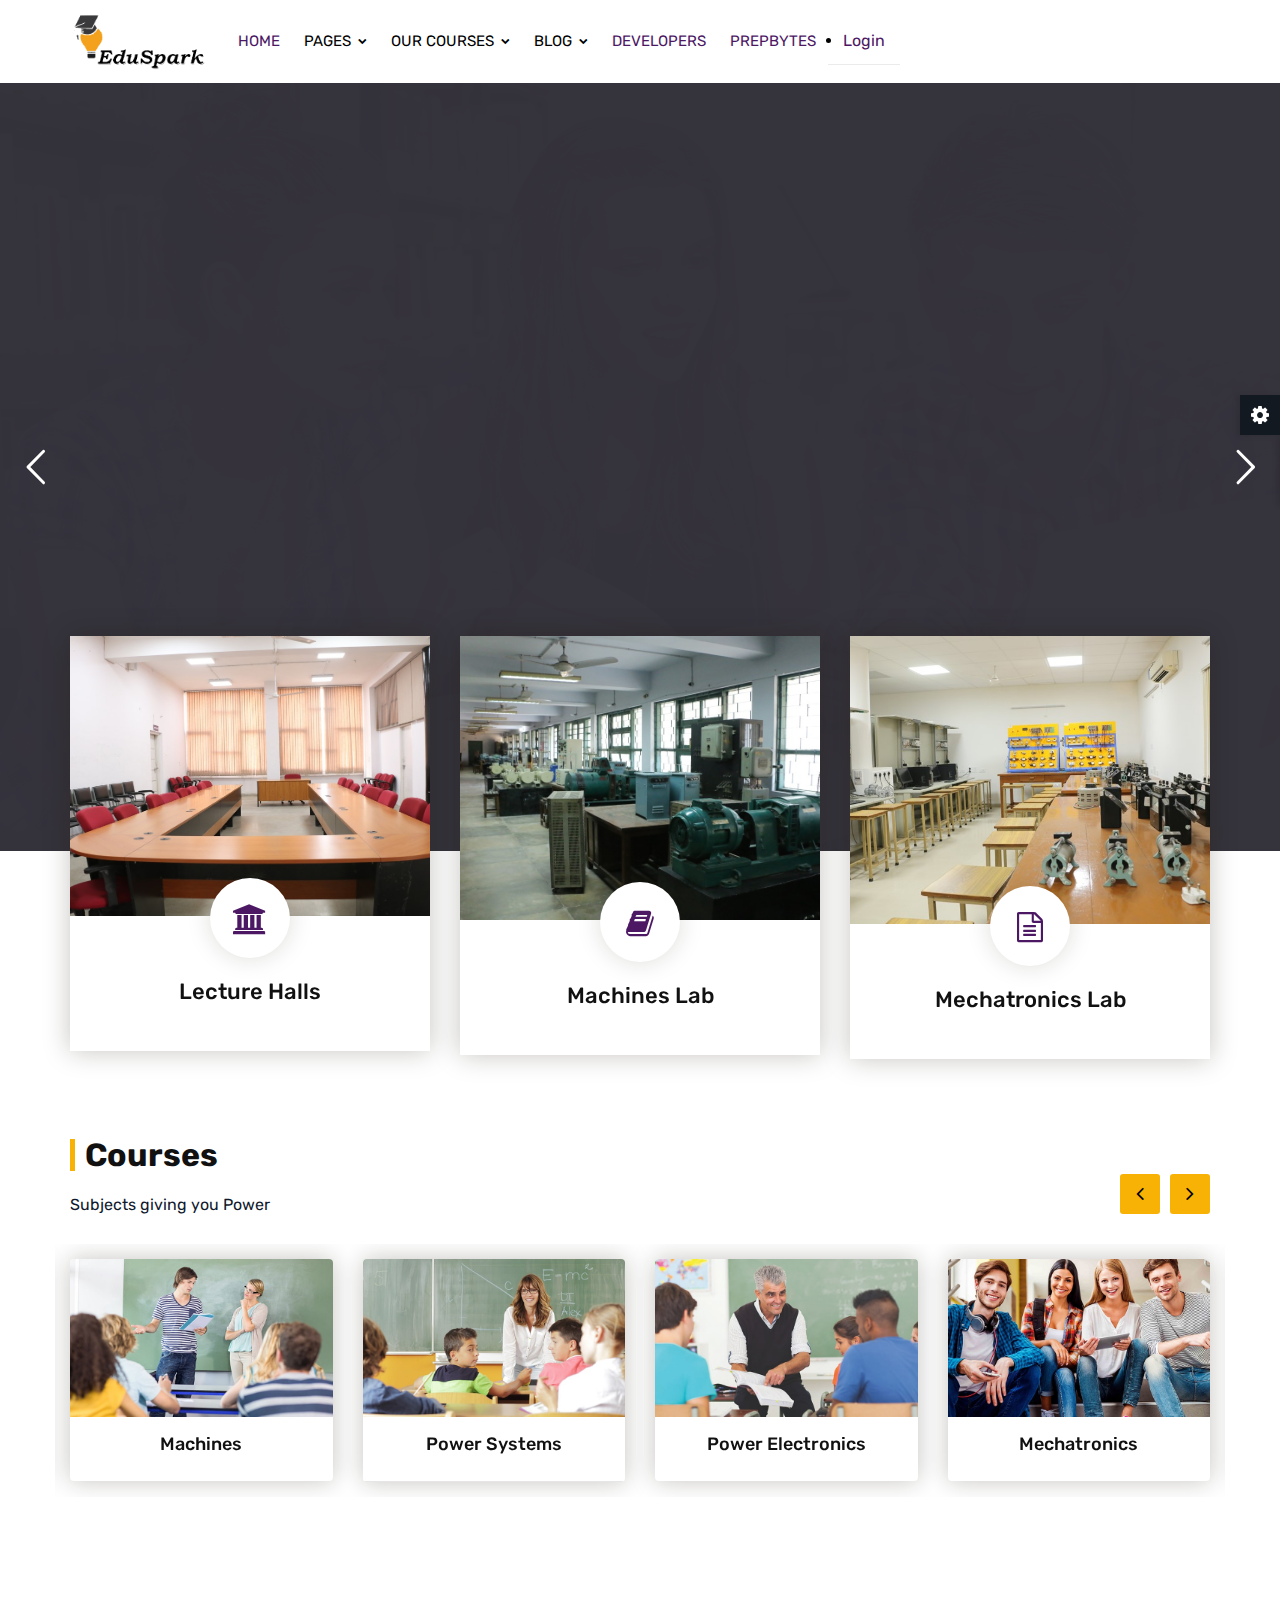
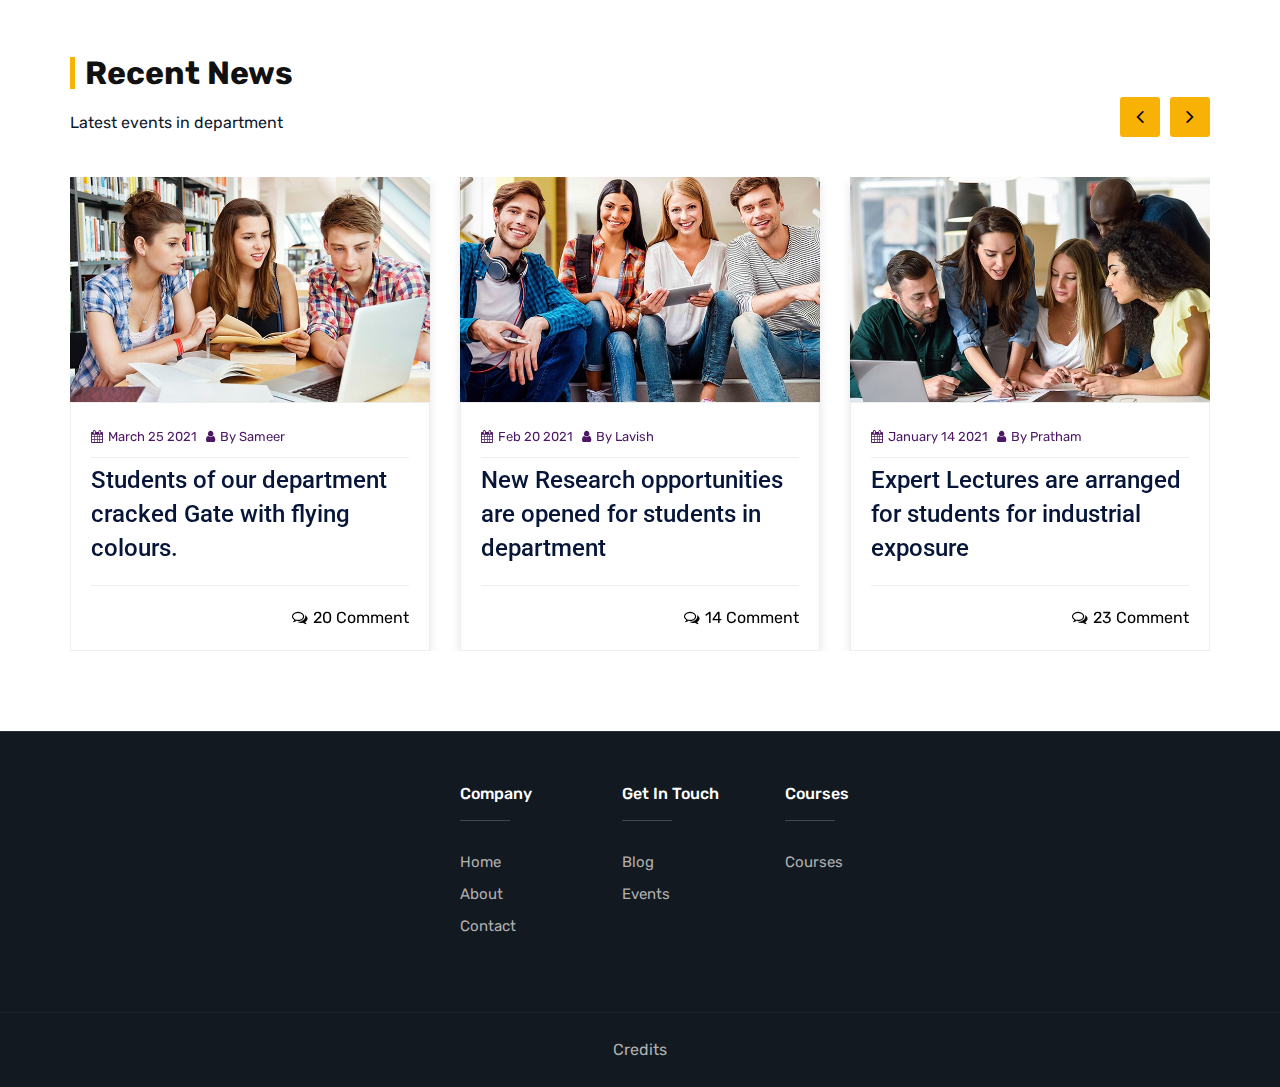
==== index.html @ 1768c37a "New Commit" ====
<!DOCTYPE html>
<html lang="en">

<head>

	<!-- META ============================================= -->
	<meta charset="utf-8">
	<meta http-equiv="X-UA-Compatible" content="IE=edge">
	<meta name="keywords" content="" />
	<meta name="author" content="" />
	<meta name="robots" content="" />
	
	<!-- DESCRIPTION -->
	<meta name="description" content="EduChamp : Education HTML Template" />
	
	<!-- OG -->
	<meta property="og:title" content="EduChamp : Education HTML Template" />
	<meta property="og:description" content="EduChamp : Education HTML Template" />
	<meta property="og:image" content="" />
	<meta name="format-detection" content="telephone=no">
	
	<!-- FAVICONS ICON ============================================= -->
	<link rel="icon" href="assets/images/favicon.ico" type="image/x-icon" />
	<link rel="shortcut icon" type="image/x-icon" href="assets/images/favicon.png" />
	
	<!-- PAGE TITLE HERE ============================================= -->
	<title>EduSpark </title>
	
	<!-- MOBILE SPECIFIC ============================================= -->
	<meta name="viewport" content="width=device-width, initial-scale=1">
	
	<!--[if lt IE 9]>
	<script src="assets/js/html5shiv.min.js"></script>
	<script src="assets/js/respond.min.js"></script>
	<![endif]-->
	
	<!-- All PLUGINS CSS ============================================= -->
	<link rel="stylesheet" type="text/css" href="assets/css/assets.css">
	
	<!-- TYPOGRAPHY ============================================= -->
	<link rel="stylesheet" type="text/css" href="assets/css/typography.css">
	
	<!-- SHORTCODES ============================================= -->
	<link rel="stylesheet" type="text/css" href="assets/css/shortcodes/shortcodes.css">
	
	<!-- STYLESHEETS ============================================= -->
	<link rel="stylesheet" type="text/css" href="assets/css/style.css">
	<link class="skin" rel="stylesheet" type="text/css" href="assets/css/color/color-1.css">
	
	<!-- REVOLUTION SLIDER CSS ============================================= -->
	<link rel="stylesheet" type="text/css" href="assets/vendors/revolution/css/layers.css">
	<link rel="stylesheet" type="text/css" href="assets/vendors/revolution/css/settings.css">
	<link rel="stylesheet" type="text/css" href="assets/vendors/revolution/css/navigation.css">
	<!-- REVOLUTION SLIDER END -->	
</head>
<body id="bg">
<div class="page-wraper">
<div id="loading-icon-bx"></div>
	<!-- Header Top ==== -->
	
    <header class="header rs-nav">
		
		<div class="sticky-header navbar-expand-lg">
            <div class="menu-bar clearfix">
                <div class="container clearfix">
					<!-- Header Logo ==== -->
					<div class="menu-logo">
						<a href="index.html"><img src="assets/images/logo.png"	 alt=""></a>
					</div>
					
                 
					<!-- Navigation Menu ==== -->
                    <div class="menu-links navbar-collapse collapse justify-content-start" id="menuDropdown">
						<div class="menu-logo">
							<a href="index.html"><img src="assets/images/logo.png" alt=""></a>
						</div>
                        <ul class="nav navbar-nav">	
							<li class="active"><a href="index.html">Home</a> </a>

							</li>
							<li><a href="javascript:;">Pages <i class="fa fa-chevron-down"></i></a>
								<ul class="sub-menu">
									<li><a href="about-1.html">About</a>
									</li>
									<li><a href="event.html">Event</a>
									</li>
									<li><a href="contact-1.html">Contact Us</a>
									</li>
									
									<li><a href="profile.html">Profile</a></li>
								</ul>
							</li>
							<li class="add-mega-menu"><a href="javascript:;">Our Courses <i class="fa fa-chevron-down"></i></a>
								<ul class="sub-menu add-menu">
									<li class="add-menu-left">
										<h5 class="menu-adv-title">Our Courses</h5>
										<ul>
											<li><a href="courses.html">Courses </a></li>
											<li><a href="courses-details.html">Courses Details</a></li>
											<li><a href="profile.html">Instructor Profile</a></li>
										</ul>
									</li>
								</ul>
							</li>
							<li><a href="javascript:;">Blog <i class="fa fa-chevron-down"></i></a>
								<ul class="sub-menu">
									<li><a href="blog-classic-grid.html">Blog</a></li>
									
									
								</ul>
							</li>
							<li class="active"><a href="developers.html">Developers</a> </a>

							</li>
							<li class="active"><a href="interviewprep.html">Prepbytes</a> </a>

							</li>
						</ul>
						<div class="top-bar ">
							<div class="container">
								<div class=" ">
									<div class="">
										<ul>
											<li class=""><a href="login.html">Login</a></li>
										</ul>
									</div>
								</div>
							</div>
						</div>
						
					</div>
					
					<!-- Navigation Menu END ==== -->
                </div>
            </div>
		</div>
		
    </header>
    <!-- Header Top END ==== -->
    <!-- Content -->
    <div class="page-content bg-white">
        <!-- Main Slider -->
        <div class="rev-slider">
			<div id="rev_slider_486_1_wrapper" class="rev_slider_wrapper fullwidthbanner-container" data-alias="news-gallery36" data-source="gallery" style="margin:0px auto;background-color:#ffffff;padding:0px;margin-top:0px;margin-bottom:0px;">
				<!-- START REVOLUTION SLIDER 5.3.0.2 fullwidth mode -->
				<div id="rev_slider_486_1" class="rev_slider fullwidthabanner" style="display:none;" data-version="5.3.0.2">
					<ul>	<!-- SLIDE  -->
						<li data-index="rs-100" 
						data-transition="parallaxvertical" 
						data-slotamount="default" 
						data-hideafterloop="0" 
						data-hideslideonmobile="off" 
						data-easein="default" 
						data-easeout="default" 
						data-masterspeed="default" 
						data-thumb="error-404.html" 
						data-rotate="0" 
						data-fstransition="fade" 
						data-fsmasterspeed="1500" 
						data-fsslotamount="7" 
						data-saveperformance="off" 
						data-title="A STUDY ON HAPPINESS" 
						data-param1="" data-param2="" 
						data-param3="" data-param4="" 
						data-param5="" data-param6="" 
						data-param7="" data-param8="" 
						data-param9="" data-param10="" 
						data-description="Science says that Women are generally happier">
							<!-- MAIN IMAGE -->
							<img src="assets/images/slider/slide1.jpg" alt="" 
								data-bgposition="center center" 
								data-bgfit="cover" 
								data-bgrepeat="no-repeat" 
								data-bgparallax="10" 
								class="rev-slidebg" 
								data-no-retina />
								
							<!-- LAYER NR. 1 -->
							<div class="tp-caption tp-shape tp-shapewrapper " 
								id="slide-100-layer-1" 
								data-x="['center','center','center','center']" data-hoffset="['0','0','0','0']" 
								data-y="['middle','middle','middle','middle']" data-voffset="['0','0','0','0']" 
								data-width="full"
								data-height="full"
								data-whitespace="nowrap"
								data-type="shape" 
								data-basealign="slide" 
								data-responsive_offset="off" 
								data-responsive="off"
								data-frames='[{"from":"opacity:0;","speed":1,"to":"o:1;","delay":0,"ease":"Power4.easeOut"},{"delay":"wait","speed":1,"to":"opacity:0;","ease":"Power4.easeOut"}]'
								data-textAlign="['left','left','left','left']"
								data-paddingtop="[0,0,0,0]"
								data-paddingright="[0,0,0,0]"
								data-paddingbottom="[0,0,0,0]"
								data-paddingleft="[0,0,0,0]"
								style="z-index: 5;background-color:rgba(2, 0, 11, 0.80);border-color:rgba(0, 0, 0, 0);border-width:0px;"> </div>	
							<!-- LAYER NR. 2 -->
							<div class="tp-caption Newspaper-Title   tp-resizeme" 
								id="slide-100-layer-2" 
								data-x="['center','center','center','center']" 
								data-hoffset="['0','0','0','0']" 
								data-y="['top','top','top','top']" 
								data-voffset="['250','250','250','240']" 
								data-fontsize="['50','50','50','30']"
								data-lineheight="['55','55','55','35']"
								data-width="full"
								data-height="none"
								data-whitespace="normal"
								data-type="text" 
								data-responsive_offset="on" 
								data-frames='[{"from":"y:[-100%];z:0;rX:0deg;rY:0;rZ:0;sX:1;sY:1;skX:0;skY:0;","mask":"x:0px;y:0px;s:inherit;e:inherit;","speed":1500,"to":"o:1;","delay":1000,"ease":"Power3.easeInOut"},{"delay":"wait","speed":1000,"to":"auto:auto;","mask":"x:0;y:0;s:inherit;e:inherit;","ease":"Power3.easeInOut"}]'
								data-textAlign="['center','center','center','center']"
								data-paddingtop="[0,0,0,0]"
								data-paddingright="[0,0,0,0]"
								data-paddingbottom="[10,10,10,10]"
								data-paddingleft="[0,0,0,0]"
								style="z-index: 6; font-family:rubik; font-weight:700; text-align:center; white-space: normal;">
									Welcome to Electrical Engineering Department
							</div>

							<!-- LAYER NR. 3 -->
							
							<!-- LAYER NR. 3 -->
							<div class="tp-caption Newspaper-Subtitle   tp-resizeme" 
								id="slide-100-layer-4" 
								data-x="['center','center','center','center']" 
								data-hoffset="['0','0','0','0']" 
								data-y="['top','top','top','top']" 
								data-voffset="['320','320','320','290']" 
								data-width="['800','800','700','420']"
								data-height="['100','100','100','120']"
								data-whitespace="unset"
								data-type="text" 
								data-responsive_offset="on"
								data-frames='[{"from":"y:[-100%];z:0;rX:0deg;rY:0;rZ:0;sX:1;sY:1;skX:0;skY:0;","mask":"x:0px;y:0px;s:inherit;e:inherit;","speed":1500,"to":"o:1;","delay":1000,"ease":"Power3.easeInOut"},{"delay":"wait","speed":1000,"to":"auto:auto;","mask":"x:0;y:0;s:inherit;e:inherit;","ease":"Power3.easeInOut"}]'
								data-textAlign="['center','center','center','center']"
								data-paddingtop="[0,0,0,0]"
								data-paddingright="[0,0,0,0]"
								data-paddingbottom="[0,0,0,0]"
								data-paddingleft="[0,0,0,0]"
								style="z-index: 7; text-transform:capitalize; white-space: unset; color:#fff; font-family:rubik; font-size:18px; line-height:28px; font-weight:400;">
									 Punjab Engineering College, Chandigarh
                                <br>
                                <p><b>"Making Electrical Engineering Awesome"</b></p>
                                </div>
							<!-- LAYER NR. 4 -->
							<div class="tp-caption Newspaper-Button rev-btn " 
								id="slide-100-layer-5" 
								data-x="['center','center','center','center']" 
								data-hoffset="['90','80','75','90']" 
								data-y="['top','top','top','top']" 
								data-voffset="['400','400','400','420']" 
								data-width="none"
								data-height="none"
								data-whitespace="nowrap"
								data-type="button" 
								data-responsive_offset="on" 
								data-responsive="off"
								data-frames='[{"from":"y:[-100%];z:0;rX:0deg;rY:0;rZ:0;sX:1;sY:1;skX:0;skY:0;","mask":"x:0px;y:0px;","speed":1500,"to":"o:1;","delay":1000,"ease":"Power3.easeInOut"},{"delay":"wait","speed":1000,"to":"auto:auto;","mask":"x:0;y:0;","ease":"Power3.easeInOut"},{"frame":"hover","speed":"300","ease":"Power1.easeInOut","to":"o:1;rX:0;rY:0;rZ:0;z:0;","style":"c:rgba(0, 0, 0, 1.00);bg:rgba(255, 255, 255, 1.00);bc:rgba(255, 255, 255, 1.00);bw:1px 1px 1px 1px;"}]'
								data-textAlign="['center','center','center','center']"
								data-paddingtop="[12,12,12,12]"
								data-paddingright="[30,35,35,15]"
								data-paddingbottom="[12,12,12,12]"
								data-paddingleft="[30,35,35,15]"
								style="z-index: 8; white-space: nowrap; outline:none;box-shadow:none;box-sizing:border-box;-moz-box-sizing:border-box;-webkit-box-sizing:border-box;cursor:pointer; border-radius:30px;"><a href="about-1.html">READ MORE</a></div>
							<div class="tp-caption Newspaper-Button rev-btn" 
								id="slide-100-layer-6" 
								data-x="['center','center','center','center']" 
								data-hoffset="['-90','-80','-75','-90']" 
								data-y="['top','top','top','top']" 
								data-voffset="['400','400','400','420']" 
								data-width="none"
								data-height="none"
								data-whitespace="nowrap"
								data-type="button" 
								data-responsive_offset="on" 
								data-responsive="off"
								data-frames='[{"from":"y:[-100%];z:0;rX:0deg;rY:0;rZ:0;sX:1;sY:1;skX:0;skY:0;","mask":"x:0px;y:0px;","speed":1500,"to":"o:1;","delay":1000,"ease":"Power3.easeInOut"},{"delay":"wait","speed":1000,"to":"auto:auto;","mask":"x:0;y:0;","ease":"Power3.easeInOut"},{"frame":"hover","speed":"300","ease":"Power1.easeInOut","to":"o:1;rX:0;rY:0;rZ:0;z:0;","style":"c:rgba(0, 0, 0, 1.00);bg:rgba(255, 255, 255, 1.00);bc:rgba(255, 255, 255, 1.00);bw:1px 1px 1px 1px;"}]'
								data-textAlign="['center','center','center','center']"
								data-paddingtop="[12,12,12,12]"
								data-paddingright="[30,35,35,15]"
								data-paddingbottom="[12,12,12,12]"
								data-paddingleft="[30,35,35,15]"
								style="z-index: 8; white-space: nowrap; outline:none;box-shadow:none;box-sizing:border-box;-moz-box-sizing:border-box;-webkit-box-sizing:border-box;cursor:pointer; border-radius:30px;"><a href="contact-1.html" style=color: white >CONTACT US</a></div>
						</li>
						<li data-index="rs-200" 
						data-transition="parallaxvertical" 
						data-slotamount="default" 
						data-hideafterloop="0" 
						data-hideslideonmobile="off" 
						data-easein="default" 
						data-easeout="default" 
						data-masterspeed="default" 
						data-thumb="assets/images/slider/slide1.jpg" 
						data-rotate="0" 
						data-fstransition="fade" 
						data-fsmasterspeed="1500" 
						data-fsslotamount="7" 
						data-saveperformance="off" 
						data-title="A STUDY ON HAPPINESS" 
						data-param1="" data-param2="" 
						data-param3="" data-param4="" 
						data-param5="" data-param6="" 
						data-param7="" data-param8="" 
						data-param9="" data-param10="" 
						data-description="Science says that Women are generally happier">
							<!-- MAIN IMAGE -->
							
						</li>
						<!-- SLIDE  -->
					</ul>
				</div><!-- END REVOLUTION SLIDER -->  
			</div>  
		</div>  
        <!-- Main Slider -->
		<div class="content-block">
            
			<!-- Our Services -->
			<div class="section-area content-inner service-info-bx">
                <div class="container">
					<div class="row">
						<div class="col-lg-4 col-md-4 col-sm-6">
							<div class="service-bx">
								<div class="action-box">
									<img src="assets/images/seminar%20room.jpg" alt="">
								</div>
								<div class="info-bx text-center">
									<div class="feature-box-sm radius bg-white">
										<i class="fa fa-bank text-primary"></i>
									</div>
									<h4><a href="#">Lecture Halls</a></h4>
								</div>
							</div>
						</div>
						<div class="col-lg-4 col-md-4 col-sm-6">
							<div class="service-bx">
								<div class="action-box">
									<img src="assets/images/machines%20lab.jpg" alt="">
								</div>
								<div class="info-bx text-center">
									<div class="feature-box-sm radius bg-white">
										<i class="fa fa-book text-primary"></i>
									</div>
									<h4><a href="#">Machines Lab</a></h4>
								</div>
							</div>
						</div>
						<div class="col-lg-4 col-md-4 col-sm-12">
							<div class="service-bx m-b0">
								<div class="action-box">
									<img src="assets/images/mecha%20lab.jpg" alt="">
								</div>
								<div class="info-bx text-center">
									<div class="feature-box-sm radius bg-white">
										<i class="fa fa-file-text-o text-primary"></i>
									</div>
									<h4><a href="#">Mechatronics Lab</a></h4>
								</div>
							</div>
						</div>
					</div>
				</div>
            </div>
            <!-- Our Services END -->
			
			<!-- Popular Courses -->
			<div class="section-area section-sp2 popular-courses-bx">
                <div class="container">
					<div class="row">
						<div class="col-md-12 heading-bx left">
							<h2 class="title-head">Courses</h2>
							<p>Subjects giving you Power</p>
						</div>
					</div>
					<div class="row">
					<div class="courses-carousel owl-carousel owl-btn-1 col-12 p-lr0">
						<div class="item">
							<div class="cours-bx">
								<div class="action-box">
									<img src="assets/images/courses/pic1.jpg" alt="">
								</div>
								<div class="info-bx text-center">
									<h5><a href="#">Machines</a></h5>
									<span></span>
								</div>
							</div>
						</div>
						<div class="item">
							<div class="cours-bx">
								<div class="action-box">
									<img src="assets/images/courses/pic2.jpg" alt="">
								</div>
								<div class="info-bx text-center">
									<h5><a href="#">Power Systems</a></h5>
									<span></span>
								</div>
								<div class="cours-more-info">
								</div>
							</div>
						</div>
						<div class="item">
							<div class="cours-bx">
								<div class="action-box">
									<img src="assets/images/courses/pic3.jpg" alt="">
								</div>
								<div class="info-bx text-center">
									<h5><a href="#">Power Electronics</a></h5>
									<span></span>
								</div>
							</div>
						</div>
						<div class="item">
							<div class="cours-bx">
								<div class="action-box">
									<img src="assets/images/courses/pic4.jpg" alt="">
								</div>
								<div class="info-bx text-center">
									<h5><a href="#">Mechatronics</a></h5>
									<span></span>
								</div>
							</div>
						</div>
					</div>
					</div>
				</div>
			</div>
			<!-- Popular Courses END -->
			
			<!-- Form -->
			<!-- <div class="section-area section-sp1 ovpr-dark bg-fix online-cours" style="background-image:url(assets/images/background/bg1.jpg);">
				<div class="container">
					<div class="row">
						<div class="col-md-12 text-center text-white">
							<h2>Online Courses To Learn</h2>
							<h5>Own Your Feature Learning New Skills Online</h5>
							<form class="cours-search">
								<div class="input-group">
									<input type="text" class="form-control" placeholder="What do you want to learn today?	">
									<div class="input-group-append">
										<button class="btn" type="submit">Search</button> 
									</div>
								</div>
							</form>
						</div>
					</div>
					<div class="mw800 m-auto">
						<div class="row">
							<div class="col-md-4 col-sm-6">
								<div class="cours-search-bx m-b30">
									<div class="icon-box">
										<h3><i class="ti-user"></i><span class="counter">5</span>M</h3>
									</div>
									<span class="cours-search-text">Over 5 million student</span>
								</div>
							</div>
							<div class="col-md-4 col-sm-6">
								<div class="cours-search-bx m-b30">
									<div class="icon-box">
										<h3><i class="ti-book"></i><span class="counter">30</span>K</h3>
									</div>
									<span class="cours-search-text">30,000 Courses.</span>
								</div>
							</div>
							<div class="col-md-4 col-sm-12">
								<div class="cours-search-bx m-b30">
									<div class="icon-box">
										<h3><i class="ti-layout-list-post"></i><span class="counter">20</span>K</h3>
									</div>
									<span class="cours-search-text">Learn Anythink Online.</span>
								</div>
							</div>
						</div>
					</div>
				</div>
			</div> -->
			<!-- Form END -->
			<!-- <div class="section-area section-sp2">
				<div class="container">
					<div class="row">
						<div class="col-md-12 text-center heading-bx">
							<h2 class="title-head m-b0">Upcoming <span>Events</span></h2>
							<p class="m-b0">Upcoming Education Events To Feed Brain. </p>
						</div>
					</div>
					<div class="row">
					<div class="upcoming-event-carousel owl-carousel owl-btn-center-lr owl-btn-1 col-12 p-lr0  m-b30">
						<div class="item">
							<div class="event-bx">
								<div class="action-box">
									<img src="assets/images/event/pic4.jpg" alt="">
								</div>
								<div class="info-bx d-flex">
									<div>
										<div class="event-time">
											<div class="event-date">29</div>
											<div class="event-month">October</div>
										</div>
									</div>
									<div class="event-info">
										<h4 class="event-title"><a href="#">Education Autumn Tour 2019</a></h4>
										<ul class="media-post">
											<li><a href="#"><i class="fa fa-clock-o"></i> 7:00am 8:00am</a></li>
											<li><a href="#"><i class="fa fa-map-marker"></i> Berlin, Germany</a></li>
										</ul>
										<p>Lorem Ipsum is simply dummy text of the printing and typesetting industry. Lorem Ipsum has been the industry's standard dummy text ever since the..</p>
									</div>
								</div>
							</div>
						</div>
						<div class="item">
							<div class="event-bx">
								<div class="action-box">
									<img src="assets/images/event/pic3.jpg" alt="">
								</div>
								<div class="info-bx d-flex">
									<div>
										<div class="event-time">
											<div class="event-date">29</div>
											<div class="event-month">October</div>
										</div>
									</div>
									<div class="event-info">
										<h4 class="event-title"><a href="#">Education Autumn Tour 2019</a></h4>
										<ul class="media-post">
											<li><a href="#"><i class="fa fa-clock-o"></i> 7:00am 8:00am</a></li>
											<li><a href="#"><i class="fa fa-map-marker"></i> Berlin, Germany</a></li>
										</ul>
										<p>Lorem Ipsum is simply dummy text of the printing and typesetting industry. Lorem Ipsum has been the industry's standard dummy text ever since the..</p>
									</div>
								</div>
							</div>
						</div>
						<div class="item">
							<div class="event-bx">
								<div class="action-box">
									<img src="assets/images/event/pic2.jpg" alt="">
								</div>
								<div class="info-bx d-flex">
									<div>
										<div class="event-time">
											<div class="event-date">29</div>
											<div class="event-month">October</div>
										</div>
									</div>
									<div class="event-info">
										<h4 class="event-title"><a href="#">Education Autumn Tour 2019</a></h4>
										<ul class="media-post">
											<li><a href="#"><i class="fa fa-clock-o"></i> 7:00am 8:00am</a></li>
											<li><a href="#"><i class="fa fa-map-marker"></i> Berlin, Germany</a></li>
										</ul>
										<p>Lorem Ipsum is simply dummy text of the printing and typesetting industry. Lorem Ipsum has been the industry's standard dummy text ever since the..</p>
									</div>
								</div>
							</div>
						</div>
					</div>
					</div>
					<div class="text-center">
						<a href="#" class="btn">View All Event</a>
					</div>
				</div>
			</div> -->
			
			<!-- Testimonials -->
			<!-- <div class="section-area section-sp2 bg-fix ovbl-dark" style="background-image:url(assets/images/background/bg1.jpg);">
                <div class="container">
					<div class="row">
						<div class="col-md-12 text-white heading-bx left">
							<h2 class="title-head text-uppercase">what people <span>say</span></h2>
							<p>It is a long established fact that a reader will be distracted by the readable content of a page</p>
						</div>
					</div>
					<div class="testimonial-carousel owl-carousel owl-btn-1 col-12 p-lr0">
						<div class="item">
							<div class="testimonial-bx">
								<div class="testimonial-thumb">
									<img src="assets/images/testimonials/pic1.jpg" alt="">
								</div>
								<div class="testimonial-info">
									<h5 class="name">Peter Packer</h5>
									<p>-Art Director</p>
								</div>
								<div class="testimonial-content">
									<p>Lorem Ipsum is simply dummy text of the printing and typesetting industry. Lorem Ipsum has been the industry's standard dummy text ever since the 1500s, when an unknown printer took a galley of type...</p>
								</div>
							</div>
						</div>
						<div class="item">
							<div class="testimonial-bx">
								<div class="testimonial-thumb">
									<img src="assets/images/testimonials/pic2.jpg" alt="">
								</div>
								<div class="testimonial-info">
									<h5 class="name">Peter Packer</h5>
									<p>-Art Director</p>
								</div>
								<div class="testimonial-content">
									<p>Lorem Ipsum is simply dummy text of the printing and typesetting industry. Lorem Ipsum has been the industry's standard dummy text ever since the 1500s, when an unknown printer took a galley of type...</p>
								</div>
							</div>
						</div>
					</div>
				</div>
			</div> -->
			<!-- Testimonials END -->
			
			<!-- Recent News -->
			<div class="section-area section-sp2">
                <div class="container">
					<div class="row">
						<div class="col-md-12 heading-bx left">
							<h2 class="title-head">Recent News</h2>
							<p>Latest events in department</p>
						</div>
					</div>
					<div class="recent-news-carousel owl-carousel owl-btn-1 col-12 p-lr0">
						<div class="item">
							<div class="recent-news">
								<div class="action-box">
									<img src="assets/images/blog/latest-blog/pic1.jpg" alt="">
								</div>
								<div class="info-bx">
									<ul class="media-post">
										<li><a href="#"><i class="fa fa-calendar"></i>March 25 2021</a></li>
										<li><a href="#"><i class="fa fa-user"></i>By Sameer</a></li>
									</ul>
									<h5 class="post-title"><a href="blog-details.html">Students of our department cracked Gate with flying colours.</a></h5>
									<div class="post-extra">
										<a href="#" class="comments-bx"><i class="fa fa-comments-o"></i>20 Comment</a>
									</div>
								</div>
							</div>
						</div>
						<div class="item">
							<div class="recent-news">
								<div class="action-box">
									<img src="assets/images/blog/latest-blog/pic2.jpg" alt="">
								</div>
								<div class="info-bx">
									<ul class="media-post">
										<li><a href="#"><i class="fa fa-calendar"></i>Feb 20 2021</a></li>
										<li><a href="#"><i class="fa fa-user"></i>By Lavish</a></li>
									</ul>
									<h5 class="post-title"><a href="blog-details.html">New Research opportunities are opened for students in department</a></h5>
									<div class="post-extra">
										<a href="#" class="comments-bx"><i class="fa fa-comments-o"></i>14 Comment</a>
									</div>
								</div>
							</div>
						</div>
						<div class="item">
							<div class="recent-news">
								<div class="action-box">
									<img src="assets/images/blog/latest-blog/pic3.jpg" alt="">
								</div>
								<div class="info-bx">
									<ul class="media-post">
										<li><a href="#"><i class="fa fa-calendar"></i>January 14 2021</a></li>
										<li><a href="#"><i class="fa fa-user"></i>By Pratham</a></li>
									</ul>
									<h5 class="post-title"><a href="blog-details.html">Expert Lectures are arranged for students for industrial exposure</a></h5>
									<div class="post-extra">
										<a href="#" class="comments-bx"><i class="fa fa-comments-o"></i>23 Comment</a>
									</div>
								</div>
							</div>
						</div>
					</div>
				</div>
			</div>
			<!-- Recent News End -->
			
        </div>
		<!-- contact area END -->
    </div>
    <!-- Content END-->
	<!-- Footer ==== -->
    <footer>
        <div class="footer-top">
			<div class="pt-exebar">
				<div class="container">
					<div class="d-flex align-items-stretch">
						
					</div>
				</div>
			</div>

            <div class="container">
                <div class="row">	
					<div class="col-lg-4 col-md-12 col-sm-12 footer-col-4">
                    </div>
					<div class="col-12 col-lg-5 col-md-7 col-sm-12">
						<div class="row">
							<div class="col-4 col-lg-4 col-md-4 col-sm-4">
								<div class="widget footer_widget">
									<h5 class="footer-title">Company</h5>
									<ul>
										<li><a href="index.html">Home</a></li>
										<li><a href="about-1.html">About</a></li>
										<li><a href="contact-1.html">Contact</a></li>
									</ul>
								</div>
							</div>
							<div class="col-4 col-lg-4 col-md-4 col-sm-4">
								<div class="widget footer_widget">
									<h5 class="footer-title">Get In Touch</h5>
									<ul>
										<li><a href="blog-classic-grid.html">Blog</a></li>
										<li><a href="event.html">Events</a></li>
									</ul>
								</div>
							</div>
							<div class="col-4 col-lg-4 col-md-4 col-sm-4">
								<div class="widget footer_widget">
									<h5 class="footer-title">Courses</h5>
									<ul>
										<li><a href="courses.html">Courses</a></li>
									</ul>
								</div>
							</div>
						</div>
                    </div>
				
                </div>
            </div>
        </div>
        <div class="footer-bottom">
            <div class="container">
                <div class="row">
                    <div class="col-lg-12 col-md-12 col-sm-12 text-center"><a target="_blank" href="https://www.templateshub.net">Credits</a></div>
                </div>
            </div>
        </div>
    </footer>
    <!-- Footer END ==== -->
    <button class="back-to-top fa fa-chevron-up" ></button>
</div>

<!-- External JavaScripts -->
<script src="assets/js/jquery.min.js"></script>
<script src="assets/vendors/bootstrap/js/popper.min.js"></script>
<script src="assets/vendors/bootstrap/js/bootstrap.min.js"></script>
<script src="assets/vendors/bootstrap-select/bootstrap-select.min.js"></script>
<script src="assets/vendors/bootstrap-touchspin/jquery.bootstrap-touchspin.js"></script>
<script src="assets/vendors/magnific-popup/magnific-popup.js"></script>
<script src="assets/vendors/counter/waypoints-min.js"></script>
<script src="assets/vendors/counter/counterup.min.js"></script>
<script src="assets/vendors/imagesloaded/imagesloaded.js"></script>
<script src="assets/vendors/masonry/masonry.js"></script>
<script src="assets/vendors/masonry/filter.js"></script>
<script src="assets/vendors/owl-carousel/owl.carousel.js"></script>
<script src="assets/js/functions.js"></script>
<script src="assets/js/contact.js"></script>
<script src='assets/vendors/switcher/switcher.js'></script>
<!-- Revolution JavaScripts Files -->
<script src="assets/vendors/revolution/js/jquery.themepunch.tools.min.js"></script>
<script src="assets/vendors/revolution/js/jquery.themepunch.revolution.min.js"></script>
<!-- Slider revolution 5.0 Extensions  (Load Extensions only on Local File Systems !  The following part can be removed on Server for On Demand Loading) -->
<script src="assets/vendors/revolution/js/extensions/revolution.extension.actions.min.js"></script>
<script src="assets/vendors/revolution/js/extensions/revolution.extension.carousel.min.js"></script>
<script src="assets/vendors/revolution/js/extensions/revolution.extension.kenburn.min.js"></script>
<script src="assets/vendors/revolution/js/extensions/revolution.extension.layeranimation.min.js"></script>
<script src="assets/vendors/revolution/js/extensions/revolution.extension.migration.min.js"></script>
<script src="assets/vendors/revolution/js/extensions/revolution.extension.navigation.min.js"></script>
<script src="assets/vendors/revolution/js/extensions/revolution.extension.parallax.min.js"></script>
<script src="assets/vendors/revolution/js/extensions/revolution.extension.slideanims.min.js"></script>
<script src="assets/vendors/revolution/js/extensions/revolution.extension.video.min.js"></script>
<script>
jQuery(document).ready(function() {
	var ttrevapi;
	var tpj =jQuery;
	if(tpj("#rev_slider_486_1").revolution == undefined){
		revslider_showDoubleJqueryError("#rev_slider_486_1");
	}else{
		ttrevapi = tpj("#rev_slider_486_1").show().revolution({
			sliderType:"standard",
			jsFileLocation:"assets/vendors/revolution/js/",
			sliderLayout:"fullwidth",
			dottedOverlay:"none",
			delay:9000,
			navigation: {
				keyboardNavigation:"on",
				keyboard_direction: "horizontal",
				mouseScrollNavigation:"off",
				mouseScrollReverse:"default",
				onHoverStop:"on",
				touch:{
					touchenabled:"on",
					swipe_threshold: 75,
					swipe_min_touches: 1,
					swipe_direction: "horizontal",
					drag_block_vertical: false
				}
				,
				arrows: {
					style: "uranus",
					enable: true,
					hide_onmobile: false,
					hide_onleave: false,
					tmp: '',
					left: {
						h_align: "left",
						v_align: "center",
						h_offset: 10,
						v_offset: 0
					},
					right: {
						h_align: "right",
						v_align: "center",
						h_offset: 10,
						v_offset: 0
					}
				},
				
			},
			viewPort: {
				enable:true,
				outof:"pause",
				visible_area:"80%",
				presize:false
			},
			responsiveLevels:[1240,1024,778,480],
			visibilityLevels:[1240,1024,778,480],
			gridwidth:[1240,1024,778,480],
			gridheight:[768,600,600,600],
			lazyType:"none",
			parallax: {
				type:"scroll",
				origo:"enterpoint",
				speed:400,
				levels:[5,10,15,20,25,30,35,40,45,50,46,47,48,49,50,55],
				type:"scroll",
			},
			shadow:0,
			spinner:"off",
			stopLoop:"off",
			stopAfterLoops:-1,
			stopAtSlide:-1,
			shuffle:"off",
			autoHeight:"off",
			hideThumbsOnMobile:"off",
			hideSliderAtLimit:0,
			hideCaptionAtLimit:0,
			hideAllCaptionAtLilmit:0,
			debugMode:false,
			fallbacks: {
				simplifyAll:"off",
				nextSlideOnWindowFocus:"off",
				disableFocusListener:false,
			}
		});
	}
});	
</script>
</body>

</html>
---- assets/css/assets.css ----
/*=========================
	All css
==========================*/
@import url("../vendors/bootstrap/css/bootstrap.min.css");
@import url("../vendors/fontawesome/css/font-awesome.min.css");
@import url("../vendors/themify/themify-icons.css");
@import url("../vendors/owl-carousel/owl.carousel.css");
@import url("../vendors/bootstrap-select/bootstrap-select.min.css");
@import url("../vendors/magnific-popup/magnific-popup.css");
@import url("../vendors/scroll/scrollbar.css");
@import url("../vendors/switcher/switcher.css");

/*=========================
	All css
==========================*/
@import url('https://fonts.googleapis.com/css?family=Open+Sans:300,400,600,700,800|Raleway:100,200,300,400,500,600,700,800,900|Roboto:100,300,400,500,700,900|Rubik:300,400,500,700,900');

/*
font-family: 'Open Sans', sans-serif;
font-family: 'Raleway', sans-serif;
font-family: 'Roboto', sans-serif;
font-family: 'Rubik', sans-serif;
*/
---- assets/css/typography.css ----
/*=================  
	Basic 
====================*/
body {
    background-color: #fff;
    font-family: Rubik;
    font-size: 16px;
    font-weight: 400;
    color:#505050;
    padding: 0;
    margin: 0;
    overflow-x: hidden;
	-webkit-font-smoothing: antialiased;
    font-smoothing: antialiased;
	-moz-osx-font-smoothing: grayscale;
	scroll-behavior: smooth;
}
a { color: #6f6f6f; outline: 0 none; text-decoration: none; }
a:hover, a:focus { text-decoration: none; outline: 0 none; }
a:active, a:hover { color: #333333; }
p a { color: #333333; }
img { border-style: none; height: auto; max-width: 100%; vertical-align: middle; }
hr { clear: both; }
section, article, aside, details, figcaption, figure, footer, header, hgroup, main, menu, nav, summary { display: block; }
address { font-style: italic; }
table { background-color: transparent;  width: 100%; }
table thead th { color: #333; }
table td { padding: 15px 10px; }
p, address, pre, hr, ul, ol, dl, dd, table { margin-bottom: 24px; }
::selection { color: #000; background:#dbdbdb; }
::-moz-selection { color:#000; background:#dbdbdb; }
::-moz-selection { background: #3396d1; color: #fff; }
::selection { background: #3396d1; color: #fff; }
p { line-height: 28px; margin-bottom: 24px; }
iframe{border:0;}
/*=================  
	Headings
====================*/
h1, h2, h3, h4, h5, h6 { color: #111111; font-family: rubik; margin-top:0; }
h1 a, h2 a, h3 a, h4 a, h5 a, h6 a { color: inherit; }
h1 {font-size: 36px; line-height: 45px; margin-bottom: 25px; font-weight: 700; }
h2 {font-size: 32px; line-height: 45px; margin-bottom: 25px; font-weight: 700; }
h3 {font-size: 28px; line-height: 35px; margin-bottom: 20px; font-weight: 700; }
h4 {font-size: 22px; line-height: 28px; margin-bottom: 15px; font-weight: 500; }
h5 {font-size: 18px; line-height: 24px; margin-bottom: 10px; font-weight: 500; }
h6 {font-size: 16px; line-height: 22px; margin-bottom: 10px; font-weight: 500; }
@media only screen and (max-width: 767px) {
	h1{font-size: 30px; line-height: 40px; margin-bottom: 20px; font-weight: 700; }
	h2{font-size: 26px; line-height: 35px; margin-bottom: 20px; font-weight: 700; }
	h3{font-size: 24px; line-height: 30px; margin-bottom: 15px; font-weight: 700; }
}
/*=================  
	Font Size
====================*/
.fs10 { font-size: 10px; }
.fs12 { font-size: 12px; }
.fs13 { font-size: 13px; }
.fs14 { font-size: 14px; }
.fs16 { font-size: 16px; }
.fs18 { font-size: 18px; }
.fs20 { font-size: 20px; }
.fs22 { font-size: 22px; }
.fs24 { font-size: 24px; }
.fs26 { font-size: 26px; }
.fs30 { font-size: 30px; line-height:40px; }
.fs35 { font-size: 35px; line-height:45px; }
.fs40 { font-size: 40px; line-height:50px; }
.fs45 { font-size: 45px; line-height:55px; }
.fs50 { font-size: 50px; line-height:65px; }
.fs55 { font-size: 55px; line-height:65px; }
.fs60 { font-size: 60px; line-height:70px; }
.fs70 { font-size: 70px; line-height:80px; }
.fs75 { font-size: 75px; line-height:85px; }
.fs80 { font-size: 80px; line-height:90px; }
.fs90 { font-size: 90px;	line-height:100px; }
.fs100 { font-size: 100px; line-height:110px; }
/*=================  
	Font Weight
====================*/
.fw3 { font-weight: 300; }
.fw4 { font-weight: 400; }
.fw5 { font-weight: 500; }
.fw6 { font-weight: 600; }
.fw7 { font-weight: 700; }
.fw8 { font-weight: 800; }
.fw9 { font-weight: 900; }
/*=================  
	LISTS
====================*/
dl, ul, ol { list-style-position: outside; padding: 0; }
ul, ol { margin-bottom: 24px; }
ul li, ol li { padding: 0; }
dl { margin-left: 0; margin-bottom: 30px; }
dl dd { margin-bottom: 10px; }
/*=================  
	Padding Around
====================*/
.p-a0 { padding: 0;}
.p-a5 { padding: 5px; }
.p-a10 { padding: 10px;}
.p-a15 { padding: 15px; }
.p-a20 { padding: 20px; }
.p-a25 { padding: 25px; }
.p-a30 { padding: 30px; }
.p-a40 { padding: 40px; }
.p-a50 { padding: 50px; }
.p-a60 { padding: 60px; }
.p-a70 { padding: 70px; }
.p-a80 { padding: 80px; }
.p-a90 { padding: 90px; }
.p-a100 { padding: 100px; }
/*=================  
	Padding Top
====================*/
.p-t0 { padding-top: 0; }
.p-t5 { padding-top: 5px; }
.p-t10 { padding-top: 10px; }
.p-t15 { padding-top: 15px; }
.p-t20 { padding-top: 20px; }
.p-t30 { padding-top: 30px; }
.p-t40 { padding-top: 40px; }
.p-t50 { padding-top: 50px; }
.p-t60 { padding-top: 60px; }
.p-t70 { padding-top: 70px; }
.p-t80 { padding-top: 80px; }
.p-t90 { padding-top: 90px; }
.p-t100 { padding-top: 100px; }
/*=================  
	Padding Bottom
====================*/
.p-b0 { padding-bottom: 0; }
.p-b5 { padding-bottom: 5px; }
.p-b10 { padding-bottom: 10px; }
.p-b15 { padding-bottom: 15px; }
.p-b20 { padding-bottom: 20px; }
.p-b30 { padding-bottom: 30px; }
.p-b40 { padding-bottom: 40px; }
.p-b50 { padding-bottom: 50px; }
.p-b60 { padding-bottom: 60px; }
.p-b70 { padding-bottom: 70px; }
.p-b80 { padding-bottom: 80px; }
.p-b90 { padding-bottom: 90px; }
.p-b100 { padding-bottom: 100px; }
/*=================  
	Padding Left
====================*/
.p-l0 { padding-left: 0; }
.p-l5 { padding-left: 5px; }
.p-l10 { padding-left: 10px; }
.p-l15 { padding-left: 15px; }
.p-l20 { padding-left: 20px; }
.p-l30 { padding-left: 30px; }
.p-l40 { padding-left: 40px; }
.p-l50 { padding-left: 50px;}
.p-l60 { padding-left: 60px; }
.p-l70 { padding-left: 70px; }
.p-l80 { padding-left: 80px; }
.p-l90 { padding-left: 90px; }
.p-l100 { padding-left: 100px; }
/*=================  
	Padding Right
====================*/
.p-r0 { padding-right: 0;}
.p-r5 { padding-right: 5px; }
.p-r10 { padding-right: 10px;}
.p-r15 { padding-right: 15px; }
.p-r20 { padding-right: 20px; }
.p-r30 { padding-right: 30px; }
.p-r40 { padding-right: 40px; }
.p-r50 { padding-right: 50px; }
.p-r60 { padding-right: 60px; }
.p-r70 { padding-right: 70px;}
.p-r80 { padding-right: 80px; }
.p-r90 { padding-right: 90px; }
.p-r100 { padding-right: 100px;}
/*=================  
	Padding Left Right
====================*/
.p-lr0 { padding-left: 0; padding-right: 0; }
.p-lr5 { padding-left: 5px; padding-right: 5px; }
.p-lr10 { padding-left: 10px; padding-right: 10px; }
.p-lr15 { padding-left: 15px; padding-right: 15px; }
.p-lr20 { padding-left: 20px; padding-right: 20px; }
.p-lr30 { padding-left: 30px; padding-right: 30px; }
.p-lr40 { padding-left: 40px; padding-right: 40px; }
.p-lr50 { padding-left: 50px; padding-right: 50px; }
.p-lr60 { padding-left: 60px; padding-right: 60px; }
.p-lr70 { padding-left: 70px; padding-right: 70px; }
.p-lr80 { padding-left: 80px; padding-right: 80px; }
.p-lr90 { padding-left: 90px; padding-right: 90px; }
.p-lr100 { padding-left: 100px; padding-right: 100px; }
/*=================  
	Padding Top Bottom
====================*/
.p-tb0 { padding-bottom: 0; padding-top: 0; }
.p-tb5 { padding-bottom: 5px; padding-top: 5px; }
.p-tb10 { padding-bottom: 10px; padding-top: 10px; }
.p-tb15 { padding-bottom: 15px; padding-top: 15px; }
.p-tb20 { padding-bottom: 20px; padding-top: 20px; }
.p-tb30 { padding-bottom: 30px; padding-top: 30px; }
.p-tb40 { padding-bottom: 40px; padding-top: 40px; }
.p-tb50 { padding-bottom: 50px; padding-top: 50px; }
.p-tb60 { padding-bottom: 60px; padding-top: 60px; }
.p-tb70 { padding-bottom: 70px; padding-top: 70px; }
.p-tb80 { padding-bottom: 80px; padding-top: 80px; }
.p-tb90 { padding-bottom: 90px; padding-top: 90px; }
.p-tb100 { padding-bottom: 100px; padding-top: 100px; }
/*=================  
	Margin Around
====================*/
.m-auto { margin-left:auto; margin-right:auto;}
.m-a0 { margin: 0;}
.m-a5 { margin: 5px; }
.m-a10 { margin: 10px;}
.m-a15 { margin: 15px; }
.m-a20 { margin: 20px; }
.m-a25 { margin: 25px; }
.m-a30 { margin: 30px; }
.m-a40 { margin: 40px; }
.m-a50 { margin: 50px; }
.m-a60 { margin: 60px; }
.m-a70 { margin: 70px; }
.m-a80 { margin: 80px; }
.m-a90 { margin: 90px; }
.m-a100 { margin: 100px; }
/*=================  
	Margin Top
====================*/
.m-t0 { margin-top: 0; }
.m-t5 { margin-top: 5px; }
.m-t10 { margin-top: 10px; }
.m-t15 { margin-top: 15px; }
.m-t20 { margin-top: 20px; }
.m-t30 { margin-top: 30px; }
.m-t40 { margin-top: 40px; }
.m-t50 { margin-top: 50px; }
.m-t60 { margin-top: 60px; }
.m-t70 { margin-top: 70px; }
.m-t80 { margin-top: 80px; }
.m-t90 { margin-top: 90px; }
.m-t100 { margin-top: 100px; }
/*=================  
	Margin Bottom
====================*/
.m-b0 { margin-bottom: 0; }
.m-b5 { margin-bottom: 5px; }
.m-b10 { margin-bottom: 10px; }
.m-b15 { margin-bottom: 15px; }
.m-b20 { margin-bottom: 20px; }
.m-b30 { margin-bottom: 30px; }
.m-b40 { margin-bottom: 40px; }
.m-b50 { margin-bottom: 50px; }
.m-b60 { margin-bottom: 60px; }
.m-b70 { margin-bottom: 70px; }
.m-b80 { margin-bottom: 80px; }
.m-b90 { margin-bottom: 90px; }
.m-b100 { margin-bottom: 100px; }
/*=================  
	Margin Left
====================*/
.m-l0 { margin-left: 0; }
.m-l5 { margin-left: 5px; }
.m-l10 { margin-left: 10px; }
.m-l15 { margin-left: 15px; }
.m-l20 { margin-left: 20px; }
.m-l30 { margin-left: 30px; }
.m-l40 { margin-left: 40px; }
.m-l50 { margin-left: 50px;}
.m-l60 { margin-left: 60px; }
.m-l70 { margin-left: 70px; }
.m-l80 { margin-left: 80px; }
.m-l90 { margin-left: 90px; }
.m-l100 { margin-left: 100px; }
/*=================  
	Margin Right
====================*/
.m-r0 { margin-right: 0;}
.m-r5 { margin-right: 5px; }
.m-r10 { margin-right: 10px;}
.m-r15 { margin-right: 15px; }
.m-r20 { margin-right: 20px; }
.m-r30 { margin-right: 30px; }
.m-r40 { margin-right: 40px; }
.m-r50 { margin-right: 50px; }
.m-r60 { margin-right: 60px; }
.m-r70 { margin-right: 70px;}
.m-r80 { margin-right: 80px; }
.m-r90 { margin-right: 90px; }
.m-r100 { margin-right: 100px;}
/*=================  
	Margin Left Right
====================*/
.m-lr0 { margin-left: 0; margin-right: 0; }
.m-lr5 { margin-left: 5px; margin-right: 5px; }
.m-lr10 { margin-left: 10px; margin-right: 10px; }
.m-lr15 { margin-left: 15px; margin-right: 15px; }
.m-lr20 { margin-left: 20px; margin-right: 20px; }
.m-lr30 { margin-left: 30px; margin-right: 30px; }
.m-lr40 { margin-left: 40px; margin-right: 40px; }
.m-lr50 { margin-left: 50px; margin-right: 50px; }
.m-lr60 { margin-left: 60px; margin-right: 60px; }
.m-lr70 { margin-left: 70px; margin-right: 70px; }
.m-lr80 { margin-left: 80px; margin-right: 80px; }
.m-lr90 { margin-left: 90px; margin-right: 90px; }
.m-lr100 { margin-left: 100px; margin-right: 100px; }
/*=================  
	Margin Top Bottom
====================*/
.m-tb0 { margin-bottom: 0; margin-top: 0; }
.m-tb5 { margin-bottom: 5px; margin-top: 5px; }
.m-tb10 { margin-bottom: 10px; margin-top: 10px; }
.m-tb15 { margin-bottom: 15px; margin-top: 15px; }
.m-tb20 { margin-bottom: 20px; margin-top: 20px; }
.m-tb30 { margin-bottom: 30px; margin-top: 30px; }
.m-tb40 { margin-bottom: 40px; margin-top: 40px; }
.m-tb50 { margin-bottom: 50px; margin-top: 50px; }
.m-tb60 { margin-bottom: 60px; margin-top: 60px; }
.m-tb70 { margin-bottom: 70px; margin-top: 70px; }
.m-tb80 { margin-bottom: 80px; margin-top: 80px; }
.m-tb90 { margin-bottom: 90px; margin-top: 90px; }
.m-tb100 { margin-bottom: 100px; margin-top: 100px; }
/*=================  
	Box Max Width Css
====================*/
.mw50 { max-width: 50px; } 
.mw60 { max-width: 60px; } 
.mw80 { max-width: 80px; } 
.mw100 { max-width: 100px; } 
.mw200 { max-width: 200px; } 
.mw300 { max-width: 300px; } 
.mw400 { max-width: 400px; } 
.mw500 { max-width: 500px; } 
.mw600 { max-width: 600px; } 
.mw700 { max-width: 700px; } 
.mw800 { max-width: 800px; } 
.mw900 { max-width: 900px; } 
.mw1000 { max-width: 1000px; }
/*=================  
	Positions Z-index
====================*/
.posi-ab { position: absolute; }
.posi-rl { position: relative; }
.posi-st { position: static; }
.zi1 { z-index: 1; }
.zi2 { z-index: 2; }
.zi3 { z-index: 3; }
.zi4 { z-index: 4; }
.zi5 { z-index: 5; }
.zi6 { z-index: 6; }
.zi7 { z-index: 7; }
.zi8 { z-index: 8; }
.zi9 { z-index: 9; }
.zi10 { z-index: 10; }
.zi100 { z-index: 100; }
.zi999 { z-index: 999; }
/*=================  
	Text Color
====================*/
.text-white { color: #fff; }
.text-black { color: #000; }
.text-gray { color: #f5f6f6; }
.text-red { color: #FF4045; }
.text-yellow { color: #ffb822; }
.text-pink{ color: #ff3c85; }
.text-blue{ color: #00c5dc; }
.text-green{ color: #34bfa3; }
.text-orange{  color: #ef9800; }
/*=================  
	Text Color
====================*/
.bg-tp { background-color: transparent; }
.bg-primary { background-color: ; }
.bg-white { background-color: #FFF; }
.bg-black { background-color: #000; }
.bg-gray { background-color: #F7F9FB; }
.bg-red { background-color: #FF4045; }
.bg-green { background-color: #34bfa3; }
.bg-yellow { background-color: #ffb822; }
.bg-pink { background-color: #ff3c85; }
.bg-blue { background-color: #00c5dc; }
.bg-orange { background-color: #ef9800; }
/*=================  
	Background White Transperent
====================*/
.tpbw1{ background-color:rgba(255,255,255,0.1) }
.tpbw2{ background-color:rgba(255,255,255,0.2) }
.tpbw3{ background-color:rgba(255,255,255,0.3) }
.tpbw4{ background-color:rgba(255,255,255,0.4) }
.tpbw5{ background-color:rgba(255,255,255,0.5) }
.tpbw6{ background-color:rgba(255,255,255,0.6) }
.tpbw7{ background-color:rgba(255,255,255,0.7) }
.tpbw8{ background-color:rgba(255,255,255,0.8) }
.tpbw9{ background-color:rgba(255,255,255,0.9) }
/*=================  
	Background Black Transperent
====================*/
.bg-tpb1{ background-color:rgba(0,0,0,0.05) }
.bg-tpb2{ background-color:rgba(0,0,0,0.2) }
.bg-tpb3{ background-color:rgba(0,0,0,0.3) }
.bg-tpb4{ background-color:rgba(0,0,0,0.4) }
.bg-tpb5{ background-color:rgba(0,0,0,0.5) }
.bg-tpb6{ background-color:rgba(0,0,0,0.6) }
.bg-tpb7{ background-color:rgba(0,0,0,0.7) }
.bg-tpb8{ background-color:rgba(0,0,0,0.8) }
.bg-tpb9{ background-color:rgba(0,0,0,0.9) }


/*---------------------------------------------------------------
27. PAGE-CONTENT
---------------------------------------------------------------*/
.heading-bx {
    margin-bottom: 40px;
}
.heading-bx.no-margin {
    margin-bottom: 0;
}
.heading-bx h1,
.heading-bx h2,
.heading-bx h3 {
    margin-top: 0;
}
.title-small {
    display: block;
    color: #494949;
    margin-bottom: 15px;
}
.heading-bx p {
    padding-top: 10px;
    font-size: 16px;
    color: #0f192d;
}
.text-center.heading-bx p {
    margin-left: auto;
    margin-right: auto;
    max-width: 700px;
}
.text-white {
    color: #FFF;
}
.text-white h1,
.text-white h2,
.text-white h3,
.text-white h4,
.text-white h5,
.text-white h6,
.text-white p,
.text-white .title-small {
    color: #FFF;
}
.mfp-title{
	display:none;
}
.list-inline li{
	display: inline-block;
}
.mfp-gallery{
	list-style:none;
	margin-bottom: 0;
}
/*= Section Content Part =*/
@media only screen and (max-width: 1024px) {
    .section-area {
        background-attachment: scroll !important;
    }
}
@media only screen and (max-width: 991px) {
    .page-content {
        margin-top: 0;
    }
}
---- assets/css/shortcodes/shortcodes.css ----
@import url("form.css");
@import url("button.css");
@import url("accordion.css");
@import url("alert.css");
@import url("breadcrumb.css");
@import url("divider.css");
@import url("icon-box.css");
@import url("layout.css");
@import url("list.css");
@import url("overlay.css");
@import url("owl.css");
@import url("pagination.css");
@import url("pricingtable.css");
@import url("separator.css");
@import url("widget.css");
---- assets/css/style.css ----
/*
======================================
  * CSS TABLE CONTENT *  
======================================
1. HEADER
2. HEADER TOPBAR
3. HEADER LOGO
4. MENU BAR
5. MEGA MENU
6. HEADER TRANSPARENT
7. MENU ICON
8. PAGE BANNER
9. BLOG
10. TESTIMONIALS
11. COUNTERUP
12. FOOTER
13. INNER CONTENT CSS
======================================
  * END TABLE CONTENT *  
======================================
*/

/*=================================
	1. HEADER
=================================*/
.bg-fix {
    background-attachment: fixed;
	background-size: cover;
}
.sticky-top {
	top:100px;
}
.header {
    position: relative;
    z-index: 99999;
}
.header ul,
.header ol {
    margin-bottom: 0;
}
/*without top bar*/
.secondary-menu {
    float: right;
    padding: 26px 0;
    position: relative;
    z-index: 9;
}
.secondary-menu .btn-link{
	font-size:15px;
	padding: 0;
}
.secondary-menu .btn-link:hover{
	color:var(--primary);
}
.secondary-menu .secondary-inner {
    display: inline-block;
    margin-left: 10px;
}
.nav-search-bar {
    background-color:rgba(255,255,255,0.95);
    position: fixed;
    left: 0;
    top: 0;
    width: 100%;
	height:100%;
    z-index: 999;
    display: none;
    overflow: hidden;
	padding: 0 15px;
}
.nav-search-bar.On form {
	transition:all 0.5s ease 0.5s;
	-moz-transition:all 0.5s ease 0.5s;
	-webkit-transition:all 0.5s ease 0.5s;
	opacity:1;
}
.nav-search-bar form {
    width: 100%;
	max-width: 700px;
    margin: auto;
    position: relative;
	top: 50%;
	transition:all 0.5s;
	transition:all 0.5s;
	-webkit-transition:all 0.5s;
    -moz-transform: translate(0px, -50%);
    -moz-transform: translate(0px, -50%);
    -o-transform: translate(0px, -50%);
    -webkit-transform: translate(0px, -50%);
	opacity:0;
}
.nav-search-bar .form-control {
	padding: 15px 60px 15px 15px;
    width: 100%;
    height: 70px;
    border: none;
    background: none;
    color: #000;
    font-size: 20px;
	border-bottom:2px solid #000;
}
.nav-search-bar .form-control::-moz-placeholder {
    color: #000;
}
.nav-search-bar .form-control:-moz-placeholder {
    color: #000;
}
.nav-search-bar .form-control:-ms-input-placeholder {
    color: #000;
}
.nav-search-bar .form-control::-webkit-input-placeholder {
    color: #000;
}
.nav-search-bar form span {
    position: absolute;
    right: 15px;
    top: 50%;
    margin: -15px 0;
    height: 25px;
    font-size: 20px;
    cursor: pointer;
	color: #000;
}
.nav-search-bar > span {
	position: absolute;
	right: 15px;
	top: 15px;
	height: 25px;
	font-size: 20px;
	cursor: pointer;
	color: #000;
}
.header-lang-bx .dropdown-menu{
	top: 10px !important;
	right: 0;
	left: auto !important;
}
.header-lang-bx ul li{
	margin:0 !important;
}
.header-lang-bx .flag:after{
	content: "";
	width: 20px;
	height: 12px;
	display: inline-block;
	background-size: cover;
	background-position: center;
	margin-top: 0px;
	margin-right: 2px;
}
.header-lang-bx .flag.flag-uk:after{
	background-image:url(../images/flag/united-kingdom.svg);
}
.header-lang-bx .flag.flag-us:after{
	background-image:url(../images/flag/united-states-of-america.svg);
}
@media only screen and (max-width: 767px) {
    .secondary-menu {
        margin-right: 5px;
    }
}
@media only screen and (max-width: 480px) {
    .secondary-menu {
        margin: 0 1px 0 0;
        text-align: right;
    }
}
/*=================================
	2. HEADER TOPBAR
=================================*/
.top-bar {
    background-color: #ffffff;
    border-bottom: 1px solid rgba(0, 0, 0, 0.08);
    color: #000;
    padding: 11px 0;
}
.topbar-left {
    float: left;
}
.topbar-right {
    float: right;
}
.topbar-center,
.topbar-left,
.topbar-right {
    padding-left: 15px;
    padding-right: 15px;
}
.topbar-left ul li,
.topbar-right ul li{
	display:inline-block;
	position:relative;
}
.topbar-left ul li a,
.topbar-right ul li a{
	color:#000;
}
.topbar-left ul,
.topbar-right ul{
	margin:0;
	padding:0;
	list-style:none;
	font-family:rubik;
	font-size:14px;
}
.topbar-left ul li{
	padding-right:10px;
	margin-right:10px;
}
.topbar-right ul li{
	padding-left:10px;
	margin-left:10px;
}
.topbar-left ul li i{
	margin-right:5px;	
}
.search-btn:after,
.topbar-left ul li:after,
.topbar-right ul li:after{
	position: absolute;
    width: 1px;
    height: 20px;
    background-color: #000;
    right: 0;
    content: "";
    top: 2px;
    opacity: 0.1;
}
.topbar-right ul li:after{
	right:auto;
	left:0;
}
.topbar-right ul li:first-child:after,
.topbar-left ul li:last-child:after{
	content:none;
}
.header-lang-bx .btn:focus,
.header-lang-bx .btn:hover,
.header-lang-bx .btn{
	border:0 !important;
}
.header-lang-bx .btn{
	padding:0 10px 0px 0 !important;
	height: 18px;
	color:#000;
	font-family:rubik;
	font-size: 14px;
}
.header-lang-bx .btn:hover{
	color:#000;
}
.header-lang-bx.bootstrap-select.btn-group .dropdown-toggle .caret{
	right:0;
	top:5px;
}
.header-lang-bx .btn .fa-caret-down:before{
	content:"\f107";
}
@media only screen and (max-width: 991px) {
	.topbar-right {
		padding-left: 0;
		padding-right: 15px;
	}
	.topbar-left{
		padding-left: 15px;
		padding-right: 0;
	}
}
@media only screen and (max-width: 767px) {
    .top-bar [class*="col-"] {
        width: 100%;
        text-align: right;
        padding: 10px 15px;
        border-bottom: 1px solid rgba(255, 255, 255, 0.1);
    }
    .top-bar [class*="col-"]:last-child {
        border-bottom: none;
    }
	.top-bar {
		padding:5px 0;
	}
	.topbar-center,
	.topbar-left,
	.topbar-right {
		display:black;
		width:100%;
		text-align:center;
		padding:3px 15px;
		padding-left: 15px;
		padding-right: 15px;
	}
	.topbar-left ul li{
		padding:0 5px;
	}
}
/*=================================
	3. HEADER LOGO
=================================*/
.menu-logo {
    display: table;
    float: left;
    vertical-align: middle;
    padding: 0;
    color: #EFBB20;
    margin-top: 0;
    margin-bottom: 0;
    margin-left: 0;
    margin-right: 0;
    width: 140px;
    height: 80px;
    position: relative;
    z-index: 9;
	transition:all 0.5s;
	-moz-transition:all 0.5s;
	-webkit-transition:all 0.5s;
	-o-transition:all 0.5s;
	padding-right:20px;
}
.menu-logo > a{
    display: table-cell;
    vertical-align: middle;
}
.menu-logo img{
    max-height: 60px;
	width: auto;
	max-width: 140px;
	
}
.menu-logo span{
    font-size: 20px;
    color: #EFBB20;
    letter-spacing: 20px;
}
.is-fixed .menu-logo{
    height: 70px;
    width: 140px;
	transition:all 0.5s;
	-webkit-transition:all 0.5s;
	-moz-transition:all 0.5s;
	-o-transition:all 0.5s;
}
@media only screen and (max-width: 767px) {
    .menu-logo,
	.is-fixed .menu-logo{
        width: 100px;
		max-width: 100px;
		height:50px;
    }
	.menu-logo img{
		max-width: 100px;
	}
    .is-fixed .menu-logo a img{
        vertical-align: sub;
    }
	.header .navbar-toggler,
	.header .is-fixed .navbar-toggler{
		 margin: 18px 0 14px 15px;
	}
	.header .secondary-menu,
	.header .is-fixed .secondary-menu{
		padding: 11px 0;
	}
}
/*=================================
	4. MENU BAR
=================================*/
.menu-bar {
    background: #FFFFFF;
    width: 100%;
    position: relative;
}
.navbar-toggler {
    border: 0 solid #efbb20;
    font-size: 16px;
    line-height: 24px;
    margin: 32px 0 30px 15px;
    padding: 0;
	float:right;
}
.navbar-toggler span {
    background: #000;
}
.is-fixed .navbar-toggler {
    margin:28px 0 20px 15px;
}
.menu-links {
    position: relative;
    padding: 0;
}
.menu-links .nav {
    float: right;
}
.menu-links .nav i {
    font-size: 9px;
    margin-left: 3px;
    margin-top: -3px;
    vertical-align: middle;
}
.menu-links .nav > li {
    margin: 0px;
    font-weight: 400;
    text-transform: uppercase;
    position: relative;
	font-family: Rubik;
}
.menu-links .nav > li > a {
    border-radius: 0px;
    color: #000;
    font-size: 15px;
    padding: 30px 12px;
    cursor: pointer;
	font-weight: 400;
	display: inline-block;
}
.menu-links .nav > li > a:hover {
    background-color: transparent;
    color: #efbb20;
}
.menu-links .nav > li > a:active,
.menu-links .nav > li > a:focus {
    background-color: transparent;
}
.menu-links .nav > li.active > a,
.menu-links .nav > li.current-menu-item > a {
    background-color: transparent;
    color: #EFBB20;
}
.menu-links .nav > li:hover > a {
    color: #EFBB20;
}
.menu-links .nav > li:hover > a:after {
    content: "";
    width: 10px;
    height: 10px;
    background: #fff;
    top: 85%;
    position: absolute;
    left: 30px;
    transform: rotate(45deg);
    z-index: 11;
}
.menu-links .nav > li:hover > .sub-menu,
.menu-links .nav > li:hover > .mega-menu {
    opacity: 1;
    visibility: visible;
    margin-top: 0;
    -webkit-transition: all 0.5s ease;
    -moz-transition: all 0.5s ease;
    -ms-transition: all 0.5s ease;
    -o-transition: all 0.5s ease;
    transition: all 0.5s ease;
}
.menu-links .nav > li > .sub-menu,
.menu-links .nav > li > .mega-menu {
	box-shadow:0 0 40px rgba(0, 0, 0, 0.2);
}
.menu-links .nav > li .sub-menu {
    background-color: #ffffff;
    border: 1px solid #f4f4f4;
    display: block;
    left: 0;
    list-style: none;
    opacity: 0;
    padding: 10px 0;
    position: absolute;
    visibility: hidden;
    width: 220px;
    z-index: 10;
	border-radius: 6px;
	top: 90%;
}
.menu-links .nav > li .sub-menu li {
    border-bottom: 1px dashed #e4e4e4;
    position: relative;
}
.menu-links .nav > li .sub-menu li a {
    color: #303030;
    display: block;
    font-size: 14px;
    padding: 8px 20px;
    text-transform: capitalize;
    transition: all 0.15s linear;
    -webkit-transition: all 0.15s linear;
    -moz-transition: all 0.15s linear;
    -o-transition: all 0.15s linear;
	font-weight: 400;
	font-family: Rubik;
}
.menu-links .nav > li .sub-menu li a:hover {
    background-color: #F2F2F2;
    color: #EFBB20;
    text-decoration: none;
}
.menu-links .nav > li .sub-menu li:hover > a {
    color: #EFBB20;
}
.menu-links .nav > li .sub-menu li:last-child {
    border-bottom: 0px;
}
.menu-links .nav > li .sub-menu li > .sub-menu.left,
.menu-links .nav > li .sub-menu li:hover .sub-menu.left {
    left: auto;
    right: 220px;
}
.menu-links .nav > li .sub-menu li .fa {
    color: inherit;
    display: block;
    float: right;
    font-size: 15px;
    position: absolute;
    right: 15px;
    top: 12px;
	opacity: 1;
}
.menu-links .nav > li .sub-menu li .fa.fa-nav {
	color: inherit;
    display: inline-block;
    float: none;
    font-size: 13px;
    margin-right: 5px;
    opacity: 1;
    position: unset;
    right: 10px;
    top: 12px;
}
.menu-links .nav > li .sub-menu li > .sub-menu {
    left: 220px;
    -webkit-transition: all 0.5s ease;
    -moz-transition: all 0.5s ease;
    -ms-transition: all 0.5s ease;
    -o-transition: all 0.5s ease;
    transition: all 0.5s ease;
}
.menu-links .nav > li .sub-menu li:hover > .sub-menu {
    left: 220px;
    margin: 0px;
    opacity: 1;
    top: -1px;
    visibility: visible;
}
.menu-links .nav > li .sub-menu li:hover > .sub-menu:before {
    background-color: transparent;
    bottom: 0px;
    content: '';
    display: block;
    height: 100%;
    left: -6px;
    position: absolute;
    top: 0px;
    width: 6px;
}
/*=================================
	5. MEGA MENU
=================================*/
.menu-links .nav > li.has-mega-menu {
    position: inherit;
}
.menu-links .nav > li .mega-menu {
    background-color: #ffffff;
    border: 1px solid #f8f8f8;
    display: table;
    left: 0px;
    list-style: none;
    opacity: 0;
    position: absolute;
    right: 0px;
    visibility: hidden;
    width: 100%;
	font-family: Montserrat;
    margin-top: 20px;
	z-index: 9;
}
.menu-links .nav > li .mega-menu > li {
    display: table-cell;
    padding: 30px 0 25px;
    position: relative;
    vertical-align: top;
    width: 25%;
}
.menu-links .nav > li .mega-menu > li:after {
    content: "";
    background-color: rgba(0, 0, 0, 0.02);
    position: absolute;
    right: 0px;
    top: 0px;
    display: block;
    width: 1px;
    height: 100%;
}
.menu-links .nav > li .mega-menu > li:last-child:after {
    display: none;
}
.menu-links .nav > li .mega-menu > li > a {
    color: #000;
    display: block;
    font-size: 14px;
    padding: 0 20px;
	font-size: 13px;
    font-weight: 600;
}
.menu-links .nav > li .mega-menu > li ul {
    list-style: none;
    margin: 10px 0px 0px 0px;
    padding: 0px;
    width: 100%;
}
.menu-links .nav > li .mega-menu > li ul a {
    color: #505050;
    display: block;
    font-size: 13px;
    line-height: 34px;
    text-transform: capitalize;
    padding: 0 20px;
	font-weight: 500;
}
.menu-links .nav > li .mega-menu > li ul a:hover {
    color: #EFBB20;
}
.menu-links .nav .mega-menu a i {
    font-size: 14px;
    margin-right: 5px;
    text-align: center;
    width: 15px;
}
.menu-links .nav > li.menu-item-has-children:before {
    content: "\f078";
    display: block;
    font-family: "FontAwesome";
    right: 4px;
    position: absolute;
    top: 50%;
    color: #999;
    margin-top: -8px;
    font-size: 8px;
}
/* Menu */
.menu-links .nav > li.add-mega-menu .mega-menu,
.has-mega-menu.add-mega-menu .mega-menu{
	display: block;
	padding: 20px;
	width: 1170px;
	max-width: 1170px;
	margin: auto;
}
.menu-links .nav > li .add-menu{
    display: flex;
	width:420px;
}
.add-menu-left{
    width: 100%;
	padding-left: 20px;
	border-bottom:0 !important;
}
.add-menu-right{
    min-width: 240px;
    width: 240px;
    padding: 10px 20px;
}
.menu-links .nav > li.has-mega-menu.demos .mega-menu{
	left:auto;
	right:auto;
	max-width: 600px;
	z-index: 9;
}
.menu-links .nav .add-menu-left ul li{
	list-style:none;
}
.menu-links .nav .add-menu-left ul li a{
	padding: 8px 0px;
}
.menu-links .nav .add-menu-left ul li a:hover{
	background-color:rgba(0,0,0,0);
}
.menu-adv-title{
	font-size: 16px;
	text-transform: capitalize;
	margin-top: 15px;
	margin-bottom: 15px;
	padding-bottom: 10px;
	position: relative;
}
.menu-adv-title:after{
	content: "";
	width: 25px;
	height: 2px;
	display: block;
	background: #000;
	position: absolute;
	bottom: 0;
	left: 0;
}
.menu-links .menu-logo,
.menu-links .nav-social-link{
	display:none;
}
/* Header Extra Nav */
.secondary-inner ul{
	list-style:none;
	padding:0;
	margin:0;
}
.secondary-inner ul li{
	display:inline-block;
	position:relative;
}
.secondary-inner ul li a{
	color:#000;
}
.search-btn{
	padding-left:10px;
	margin-left:10px;
}
.search-btn:after{
	left:0;
	right:auto;
	top: 5px;
}
.search-btn .btn-link i{
	margin-left: 5px;
}
@media only screen and (max-width: 991px) {
	.add-menu-left ul{
		display: block !important;
	}
	.menu-links .menu-logo,
	.menu-links .nav-social-link{
		display:block;
	}
	.menu-links .nav-social-link{
		margin-top: auto;
		text-align: center;
		width: 100%;
		padding: 10px 0;
		background: #fff;	
	}
	.menu-links .nav-social-link a{
		color:#000;
		padding:5px 10px;
	}
	.menu-links .nav > li.has-mega-menu.demos .mega-menu{
		max-width:100%;
	}
	.menu-links .nav > li .mega-menu{
		border:0;
	}
	.menu-links .nav > li .mega-menu > li{
		padding:10px 0;
	}
	.menu-links .nav > li .sub-menu,
	.menu-links .nav > li .mega-menu {
		border-radius:0;
		border-width: 1px 0 1px 0;
	}
    .menu-links .nav i {
        margin-top: 6px;
		float: right;
    }
    .menu-links {
        clear: both;
        margin: 0 -15px;
        border-bottom: 1px solid #E9E9E9;
    }
    .menu-links .nav {
        float: none;
        background: #fff;
		width:100%;
		display: block;
		margin-bottom: auto;
    }
    .menu-links .nav li {
        float: none;
		display:block;
		width:100%;
    }
    .menu-links .nav > li .sub-menu > li,
    .menu-links .nav > li .mega-menu > li {
        float: none;
        display: block;
        width: auto;
    }
    .menu-links .nav > li > a {
        padding: 10px 15px;
        border-top: 1px dashed #E9E9E9;
		display:block;
    }
    .menu-links .nav > li > a:hover,
    .menu-links .nav > li > a:active,
    .menu-links .nav > li > a:focus {
        background-color: #f0f0f0;
        text-decoration: none;
    }
    .menu-links .nav > li .mega-menu > li:after {
        display: none;
    }
    .menu-links .nav > li ul,
    .menu-links .nav > li .sub-menu,
    .menu-links .nav > li .mega-menu {
        display: none;
        position: static;
        visibility: visible;
        width: auto;
        background: transparent;
    }
    .menu-links .nav > li ul.mega-menu ul {
        display: none;
    }
    .menu-links .nav > li:hover > ul,
    .menu-links .nav > li:hover .sub-menu,
    .menu-links .nav > li:hover .mega-menu,
    .menu-links .nav > li .sub-menu li > .sub-menu {
        opacity: 1;
        visibility: visible;
        display: block;
        margin: 0;
    }
    .menu-links .nav > li ul.mega-menu li:hover ul {
        display: block;
    }
    .side-nav .nav.navbar-nav li a i.fa-chevron-down:before,
    .nav.navbar-nav li a i.fa-chevron-down:before {
		content:"\f078";
	}
	.side-nav .nav.navbar-nav li.open a i.fa-chevron-down:before,
	.nav.navbar-nav li.open a i.fa-chevron-down:before {
		content:"\f054";
	}
	.menu-links .nav > li .sub-menu li i.fa-angle-right:before{
		content: "\f078";
		font-size: 10px;
		position: absolute;
		z-index: 2;
		color: #000;
		right: 20px;
		top: -5px;
	}
	.menu-links .nav > li .sub-menu li.open i.fa-angle-right:before{
		content: "\f054";
	}
    .menu-links .nav > li .sub-menu .sub-menu,
    .menu-links .nav > li:hover .sub-menu .sub-menu,
    .menu-links .nav > li:hover .sub-menu,
    .menu-links .nav > li:hover .mega-menu {
        display: none;
        opacity: 1;
        margin-top: 0;
    }
	.menu-links .nav li .sub-menu .sub-menu{
		display: none;
        opacity: 1;
        margin-top: 0;
	}
	.menu-links .nav > li.open > .sub-menu .sub-menu{
		display: none;
	}
	.menu-links .nav > li.open > .sub-menu li.open .sub-menu,
    .menu-links .nav > li.open > .mega-menu,
    .menu-links .nav > li.open > .sub-menu,
	.menu-links .nav > li ul.mega-menu ul{
        display: block;
        opacity: 1;
        margin-top: 0;
		box-shadow: none;
    }
	.menu-links .nav > li:hover > a:after{
		content:none;
	}
	.menu-links .nav > li .sub-menu li .fa{
		top: 50%;
		transform: translateY(-50%);
		-webkit-transform: translateY(-50%);
		-o-transform: translateY(-50%);
		-moz-transform: translateY(-50%);
		-ms-transform: translateY(-50%);
		margin: 0;
		right: -1px;
		color:#000;
	}
	.menu-links .nav > li .mega-menu > li{
		padding:0;
	}
	.menu-links .nav > li .mega-menu > li > a{
		display:none;
	}
	.menu-links .nav .mega-menu a i{
		display:inline-block;
		float:none;
		margin-top: 0;
	}
    .menu-links .nav .open > a,
    .menu-links .nav .open > a:focus,
    .menu-links .nav .open > a:hover {
        background-color: inherit;
        border-color: #e9e9e9;
    }
}
@media screen and (max-width: 991px){
	.rs-nav .menu-links.nav-dark{
		background-color:#202020;
	}
	.rs-nav .menu-links{
		position: fixed;
		width: 60px;
		left:-280px;
		height:100vh !important;
		transition:all 0.5s;
		-webkit-transition:all 0.5s;
		-moz-transition:all 0.5s;
		-o-transition:all 0.5s;
		top:0;
		background-color:#fff;
		margin:0;
		z-index:99;
		overflow-y: scroll;
		display: flex;
		flex-direction: column;
	}
	.rs-nav .menu-links li.open a{
		position:relative;
	}
	.navbar-nav{
		height:auto;
	}
	.rs-nav .menu-links.show {
		left: -1px;
		transition:all 0.8s;
		-webkit-transition:all 0.8s;
		-moz-transition:all 0.8s;
		-o-transition:all 0.8s;
		margin:0;
		width: 100%;
		width: 300px;
		padding: 15px 15px 5px 15px;
	}
	.rs-nav .is-fixed .menu-links .nav{
		height:auto;
	}
	.rs-nav .navbar-toggler.open:after{
		background-color: rgba(0, 0, 0, 0.6);
		content: "";
		height: 100%;
		left: 0;
		position: fixed;
		right: 0px;
		top: -20px;
		transform: scale(100);
		-o-transform: scale(100);
		-moz-transform: scale(100);
		-webkit-transform: scale(100);
		width: 100%;
		z-index: -1;
		transition: all 0.5s;
		transform-origin: top right;
		margin: 0 0px 0px 10px;
		box-shadow: 0 0 0 500px rgba(0,0,0,0.6);
	}
	.rs-nav .menu-links .menu-logo {
		display: block;
		float: none;
		height: auto;
		max-width: 100%;
		padding: 20px 15px;
		width: 100%;
		text-align:center;
	}
	.rs-nav .menu-links .menu-logo img{
		max-width: unset;
		width: 130px;
		vertical-align: middle;
	}
	.rs-nav .menu-links .menu-logo a{
		display:inline-block;
	}
	.rs-nav .navbar-toggler.open span{
		background:#fff;
	}
}
.sticky-no .menu-bar {
    position: static !important;
}
.is-fixed .menu-bar {
    position: fixed;
    top: 0;
    left: 0;
	box-shadow: 0 0 10px 0 rgba(0, 0, 0, 0.2);
}
.is-fixed .menu-links .nav > li > a {
    padding: 25px 12px;
}
.is-fixed .secondary-menu {
    padding: 21px 0;
}
@media only screen and (max-width: 991px) {
    .is-fixed .menu-links .nav > li > a {
        padding: 10px 15px;
    }
}
@media only screen and (max-width: 767px) {
    .is-fixed .menu-links .nav {
        height: 225px;
    }
    .is-fixed .menu-links .nav > li > a {
        padding: 10px 15px;
    }
}
/*=================================
	6. HEADER TRANSPARENT
=================================*/
.header-transparent{
	position:absolute;
	width:100%;
}
.header-transparent .menu-bar{
	background-color:rgba(0,0,0,0);
	border-bottom: 1px solid rgba(255,255,255,0.05);
}
.header-transparent .menu-links .nav > li > a{
	color:#fff;
}
.header-transparent .menu-links .nav > li > a,
.header-transparent .secondary-menu .btn-link,
.header-transparent .navbar-toggler{
    color: #fff;
}
.header-transparent .secondary-menu .btn-link:hover{
	color:var(--primary);
}
.header-transparent .navbar-toggler span{
    background-color: #fff;
}
.header-transparent .is-fixed .menu-bar{
	position:fixed;
	background-color:rgba(0,0,0,0.9);
}
.header-transparent .top-bar{
	background-color: rgba(0,0,0,0);
	border-bottom: 1px solid rgba(255, 255, 255, 0.08);
    color: #dfdfdf;
}
.header-transparent .search-btn:after,
.header-transparent .topbar-left ul li:after,
.header-transparent .topbar-right ul li:after{
	background-color:#fff;
}
.fullwidth .container-fluid{
	padding-left: 30px;
    padding-right: 30px;
}
.onepage .navbar{
	margin-bottom:0;
	border:0;
}
.header-transparent .header-lang-bx .btn{
	background-color: transparent !important;
	color:#fff;	
} 
.header-transparent .topbar-right .header-lang-bx ul li a{
	color:#000;	
}
.header-transparent .topbar-left ul li a, 
.header-transparent .topbar-right ul li a{
	color:#fff;	
}
@media only screen and (max-width: 991px) {
	.header-transparent .menu-links .nav > li > a{
		color:#000;
	}
	.header-transparent .menu-links.nav-dark .nav > li > a{
		color:#fff;
	}
}
@media only screen and (max-width: 767px) {
	.fullwidth .container-fluid{
		padding-left: 15px;
		padding-right: 15px;
	}
}
/*=================================
	7. MENU ICON
=================================*/
.menuicon{
  width: 20px;
  height: 14px;
  position: relative;
  -webkit-transform: rotate(0deg);
  -moz-transform: rotate(0deg);
  -o-transform: rotate(0deg);
  transform: rotate(0deg);
  -webkit-transition: .5s ease-in-out;
  -moz-transition: .5s ease-in-out;
  -o-transition: .5s ease-in-out;
  transition: .5s ease-in-out;
  cursor: pointer;
}
.menuicon span{
  display: block;
  position: absolute;
  height: 2px;
  width: 100%;
  border-radius: 1px;
  opacity: 1;
  left: 0;
  -webkit-transform: rotate(0deg);
  -moz-transform: rotate(0deg);
  -o-transform: rotate(0deg);
  transform: rotate(0deg);
  -webkit-transition: .25s ease-in-out;
  -moz-transition: .25s ease-in-out;
  -o-transition: .25s ease-in-out;
  transition: .25s ease-in-out;
}
.menuicon span:nth-child(1) {
  top: 0px;
}
.menuicon span:nth-child(2) {
  top: 50%;
  transform:translateY(-50%)
}
.menuicon span:nth-child(3) {
  bottom: 0;
}
.menuicon.open span:nth-child(1) {
  top: 7px;
  -webkit-transform: rotate(135deg);
  -moz-transform: rotate(135deg);
  -o-transform: rotate(135deg);
  transform: rotate(135deg);
}
.menuicon.open span:nth-child(2) {
  opacity: 0;
  left: -60px;
}
.menuicon.open span:nth-child(3) {
  top: 7px;
  -webkit-transform: rotate(-135deg);
  -moz-transform: rotate(-135deg);
  -o-transform: rotate(-135deg);
  transform: rotate(-135deg);
}
/*========================
	8. PAGE BANNER
=========================*/
.page-banner {
    height: 300px;
    background-size: cover;
    background-position: center center;
    display: table;
    width: 100%;
	text-align:left;
}
.page-banner .container {
    display: table;
    height: 100%;
}
.page-banner-entry {
    display: table-cell;
    vertical-align: middle;
	text-align: center;
}
.page-banner-entry.align-m {
    vertical-align: middle;
}
.page-banner h1 {
	font-weight:600;
	font-size:40px;
	margin-bottom: 0;
}
.breadcrumb-row ul li a{
	color:#000;
}
@media only screen and (max-width: 767px) {
	.page-banner-entry{
		vertical-align: middle;
	}
	.page-banner{
		padding-bottom: 0;
		height: 200px;
	}
	.page-banner h1{
		line-height: 24px;
		font-size: 20px;
		text-align:center;
	}
}
/*========================
	9. BLOG
=========================*/
.blog-post{
    position: relative;
    margin-bottom: 30px;
}
.ttr-post-title {
    margin-bottom: 5px;
}
.ttr-post-title .post-title {
    margin-top: 20px;
    margin-bottom: 5px;
}
.ttr-post-meta {
    margin-bottom: 15px;
}
.ttr-post-meta ul {
    list-style: none;
	text-transform:capitalize;
}
.ttr-post-meta ul li {
    padding: 0;
    display: inline-block;
	color: #707070;
	font-weight: 500;
	font-size: 14px;
	
}
.ttr-post-meta ul li strong{
	font-weight: 500;
}
.ttr-post-meta li:after {
    content: "|";
    display: inline-block;
    font-weight: normal;
    margin-left: 5px;
    opacity: 0.5;
}
.ttr-post-meta li:last-child:after {
    display: none;
}
.ttr-post-meta a {
    color: #707070;
}
.ttr-post-meta i {
    margin: 0 5px;
	font-size: 15px;
}
.ttr-post-text {
    margin-bottom: 20px;
}
.ttr-post-text p:last-child {
    margin: 0;
}
@media only screen and (max-width: 1200px) {
	.ttr-post-meta .d-flex{
		display:block !important;
	}
}
/*blog post half iamge*/
.blog-md .ttr-post-media {
    width: 350px;
	border-radius: 4px;
}
.blog-md .ttr-post-info {
    border: none;
	padding-left:30px;
}
.blog-md .ttr-post-tags {
    border: none;
    display: inline-block;
    padding: 0;
}
.blog-md .ttr-post-info .post-title{
	margin-top:0;
}
.blog-md, 
.blog-md .ttr-post-info {
    overflow: hidden;
}
.blog-md .ttr-post-info, 
.blog-md .ttr-post-media {
    display: table-cell;
    vertical-align: middle;
}
.blog-md .ttr-post-media {
	vertical-align: top;
}
.blog-md .ttr-post-info > div:last-child{
	margin-bottom:0;
}
/* Blog Share */
.blog-share{
	position:relative
}
.share-btn{
	position:absolute;
	right:0;
	bottom:0;
}
.share-btn ul{
	margin:0;
	padding:0;
	list-style:none;
}
.share-btn ul li{
	display:inline-block;
	margin-left: -40px;
	float: left;
	transition:all 0.5s;
	-moz-transition:all 0.5s;
	-o-transition:all 0.5s;
	-webkit-transition:all 0.5s;
	-ms-transition:all 0.5s;
}
.share-btn ul li a.btn{
	border-radius: 3px;
	width: 40px;
	line-height: 44px;
	height:44px;
	display: block;
	color:#000;
	background: #E6E6E6;
}
.share-btn ul li a.btn:hover{
	background:#D6D6D6;
}
.share-btn ul:hover li.share-button a.btn{
	background:#A0A0A0;
}	
.share-btn ul:hover li{
	margin-left: 4px;
}
.share-details-btn ul{
	margin:0;
	padding:0;
	list-style:none;
}
.share-details-btn ul li{
	display:inline-block;
	margin-right: 5px;
	margin-bottom: 6px;
}
@media only screen and (max-width: 767px) {
    .blog-md.blog-post .ttr-pfost-media,
    .blog-md.blog-post .ttr-post-info {
        float: none;
        margin: 0 0 20px;
        width: 100%;
		display:block;
		padding-left:0;
    }
	.blog-md.blog-post .ttr-post-info {
		margin-top:15px;
	}
	.blog-md .ttr-post-media {
		width:100%;
	}
}
/*Blog single*/
.blog-single .ttr-post-meta {
    margin-bottom: 20px;
}
.blog-single .ttr-post-text {
    margin-top: 20px;
}
.blog-single .ttr-post-tags {
    margin-top: 20px;
}
.blog-single .ttr-post-media{
	border-radius:4px;
}
/*= comment list = */
.comments-area {
    padding: 0;
}
.comments-area .comments-title {
    text-transform: uppercase;
    font-size: 20px;
	font-weight: 500;
}
ol.comment-list {
    list-style: none;
    margin-bottom: 0;
    padding-left: 0;
}
ol.comment-list li.comment {
    position: relative;
    padding: 0;
}
ol.comment-list li.comment .comment-body {
    position: relative;
    margin-bottom: 40px;
    margin-left: 80px;
    position: relative;
}
ol.comment-list li.comment .comment-author {
    display: block;
    margin-bottom: 0;
}
ol.comment-list li.comment .comment-author .avatar {
    position: absolute;
    top: 0;
    left: -80px;
    width: 56px;
    height: 56px;
    border-radius: 100%;
    -webkit-border-radius: 100%;
    border: 2px solid #FFF;
}
ol.comment-list li.comment .comment-author .fn {
    display: inline-block;
    color: #000000;
    font-size: 16px;
    text-transform: uppercase;
    font-weight: 500;
    font-style: normal;
}
ol.comment-list li.comment .comment-author .says {
    display: none;
    color: #999999;
    font-weight: 600;
}
ol.comment-list li.comment .comment-meta {
    color: #8d8d8d;
    text-transform: uppercase;
    margin-bottom: 15px;
}
ol.comment-list li.comment .comment-meta a {
    color: #8d8d8d;
}
ol.comment-list li.comment .comment-meta a {
    color: #9d9d9d;
	font-size: 13px;
}
ol.comment-list li.comment p {
    margin: 0 0 5px;
	font-size: 14px;
	font-weight: 400;
	line-height: 22px;
	color: #505050;
}
ol.comment-list li.comment .reply a {
	position: absolute;
	top: 10px;
	right: 10px;
	margin-top: -5px;
	color: #B0B0B0 !important;
	font-weight: 700;
	font-size: 14px;
	text-transform: uppercase;
}
ol.comment-list li .children {
    list-style: none;
    margin-left: 80px;
}
ol.comment-list li .children li {
    padding: 0;
}
@media only screen and (max-width: 767px) {
    .comments-area .padding-30 {
        padding: 15px;
    }
    ol.comment-list li.comment .comment-body {
        margin-bottom: 30px;
        margin-left: 70px;
    }
    ol.comment-list li.comment .comment-author .avatar {
        left: -75px;
        height: 60px;
        width: 60px;
    }
    ol.comment-list li .children {
        margin-left: 20px;
    }
    ol.comment-list li.comment .reply a {
        position: static;
    }
}
@media only screen and (max-width: 480px) {
    ol.comment-list li.comment .comment-body {
        margin-left: 52px;
    }
    ol.comment-list li.comment .comment-author .avatar {
        left: -55px;
        top: 12px;
        width: 40px;
        height: 40px;
    }
}
/*= comment form = */
.comment-respond {
    padding: 30px 30px;
    background:#f6f7f8;
}
.comment-respond .comment-reply-title {
    text-transform: uppercase;
    font-size: 20px;
}
.comment-respond .comment-reply-title {
    font-size: 20px;
	font-weight: 500;
}
.comments-area .comment-form {
    margin: 0 -15px;
}
.comments-area .comment-form .comment-notes {
    display: none;
}
.comments-area .comment-form p {
    width: 33.333%;
    float: left;
    padding: 0 15px;
    margin-bottom: 30px;
    position: relative;
}
.comments-area .comment-form p.form-allowed-tags {
    width: 100%;
}
ol.comment-list li.comment .comment-respond .comment-form p {
    padding: 0 15px !important;
}
.comments-area .comment-form p label {
    display: none;
    line-height: 18px;
    margin-bottom: 10px;
}
.comments-area .comment-form p input[type="text"],
.comments-area .comment-form p textarea {
    width: 100%;
    height: 40px;
    line-height: 6px 12px;
    padding: 10px 10px 10px 0;
    border: 1px solid #000;
    border-radius: 0;
    -webkit-border-radius: 0;
	text-transform: capitalize;
	border-width: 0 0 2px 0;
	color: #000000;
	background: transparent;
	font-size: 15px;
}
.comments-area .comment-form p.comment-form-comment {
    width: 100%;
    display: block;
    clear: both;
}
.comments-area .comment-form p textarea {
    height: 120px;
}
.comments-area .comment-form p.form-submit {
    clear: both;
    float: none;
    width: 100%;
    margin: 0;
}
.comments-area .comment-form p input[type="submit"] {
    background-color: #EFBB20;
    border: none;
    border-radius: 0;
    border-style: solid;
    border-width: 0;
    color: #fff;
    display: inline-block;
    padding: 10px 20px;
    text-transform: uppercase;
	font-weight: 400;
	font-size: 14px;
	padding: 8px 30px;
}
.comments-area .comment-form p input[type="submit"]:hover,
.comments-area .comment-form p input[type="submit"]:focus,
.comments-area .comment-form p input[type="submit"]:active {
    background-color: #ff7800;
    border-color: #6ab33e;
    color: #fff;
}
@media only screen and (max-width: 767px) {
    .comments-area .comment-form p {
        width: 100%;
        float: none;
        margin-bottom: 20px;
    }
    .comment-respond {
        padding: 20px;
    }
}
/*========================
	10. TESTIMONIALS
=========================*/
.testimonial-pic {
    background: #FFF;
    width: 100px;
    height: 100px;
    position: relative;
    display: inline-block;
    border: 5px solid #FFF;
}
.testimonial-pic.radius {
    border-radius: 100%;
    -webkit-border-radius: 100%;
}
.testimonial-pic.radius img {
    width: 100%;
    height: 100;
    border-radius: 100%;
    -webkit-border-radius: 100%;
}
.testimonial-pic.shadow {
    -webkit-box-shadow: 2px 3px 6px -3px rgba(0, 0, 0, 0.35);
    -moz-box-shadow: 2px 3px 6px -3px rgba(0, 0, 0, 0.35);
    box-shadow: 2px 3px 6px -3px rgba(0, 0, 0, 0.35);
}
.testimonial-text {
    padding: 15px;
    position: relative;
	font-size:15px;
	font-family: "Montserrat",sans-serif;
	font-weight: 400;
}
.testimonial-detail {
    padding: 5px;
}
.testimonial-name{
    font-family: montserrat;
    font-size: 16px;
    font-weight: 600;
    text-transform: uppercase;
}
.testimonial-position {
	font-family: montserrat;
    font-size: 12px;
    font-style: inherit;
    text-transform: uppercase;
}
.testimonial-name,
.testimonial-position {
    display: block;
}
.testimonial-text p:last-child {
    margin: 0;
}
/*========================
	11. COUNTERUP
=========================*/
.counter {
    position: relative;
}
.counter-style-1 .counter{
	font-size:50px;
	font-weight:700;
}
.counter-style-1 .counter-text{
	font-size:16px;	
	font-weight: 500;
}
.counter-style-1 .icon{
	font-size:45px;
	margin-right:10px;
}
/*========================
	12. FOOTER
=========================*/
footer h1,
footer h2,
footer h3,
footer h4,
footer h5,
footer h6,
footer h1 a,
footer h2 a,
footer h3 a,
footer h4 a,
footer h5 a,
footer h6 a {
    color: #b0b0b0;
}
footer p,
footer strong,
footer b,
footer {
    color: #b0b0b0;
}
footer h1 a,
footer h2 a,
footer h3 a,
footer h4 a,
footer h5 a,
footer h6 a,
footer p a {
    color: #b0b0b0;
}

footer .btn-link,
footer a,
footer p a {
    color: #b0b0b0;
}
footer a:active,
footer a:focus,
footer a:hover {
    color: #b0b0b0;
}
/* widget color */
footer .widget_categories ul li a,
footer .widget_archive ul li a,
footer .widget_meta ul li a,
footer .widget_pages ul li a,
footer .widget_recent_comments ul li a,
footer .widget_nav_menu li a,
footer .widget_recent_entries ul li a,
footer .widget_services ul li a {
    color: #b0b0b0;
}
footer.text-white .widget_categories ul li a, 
footer.text-white .widget_archive ul li a, 
footer.text-white .widget_meta ul li a, 
footer.text-white .widget_pages ul li a, 
footer.text-white .widget_recent_comments ul li a, 
footer.text-white .widget_nav_menu li a, 
footer.text-white .widget_recent_entries ul li a, 
footer.text-white .widget_services ul li a, 
footer.text-white a, 
footer.text-white .footer-bottom, 
footer.text-white p, 
footer.text-white strong, 
footer.text-white b, 
footer.text-white .widget .post-title, 
footer.text-white .widget-about .ttr-title, 
footer.text-white {
    color: #fff;
}
footer p {
    margin-bottom: 10px;
}
footer p,
footer li {
    font-size: 15px;
    line-height: 22px;
}
footer#footer {
    background-position: center;
    background-size: cover;
}
footer p {
    line-height: 24px;
    margin-bottom: 10px;
}
footer .widget ul {
    list-style: none;
    margin-top: 5px;
}
/*widget li in footer*/
footer .widget_categories ul li,
footer .widget_archive ul li,
footer .widget_meta ul li,
footer .widget_pages ul li,
footer .widget_recent_comments ul li,
footer .widget_nav_menu li,
footer .widget_recent_entries ul li,
footer .widget_services ul li {
    border-bottom: 1px dashed rgba(102, 102, 102, 0.3);
}
footer .widget_services ul li {
	transition:all 1s;
	-ms-transition:all 1s;
	-o-transition:all 1s;
	-moz-transition:all 1s;
	-webkit-transition:all 1s;
	padding: 10px 0px 10px 15px;
}
footer .widget_services ul li:hover {
	transform: translateX(10px);
	-moz-transform: translateX(10px);
	-webkit-transform: translateX(10px);
	-o-transform: translateX(10px);
	-ms-transform: translateX(10px);
}
.footer-top {
    background: #303030;
    background-size: cover;
    background-position: center;
    padding: 0 0 20px;
	font-family:rubik;
}
.footer-bottom {
    background-color:#303030;
    padding: 25px 0;
    color: #b0b0b0;
	border-top:1px solid rgba(255,255,255,0.05);
	font-family:rubik;
}
.footer-bottom ul {
    margin: 0;
}
.footer-title{
	margin-bottom: 25px;
    color: #fff;
    font-weight: 500;
    text-transform: capitalize;
    padding-bottom: 15px;
    font-size: 16px;
    position: relative;
}
.footer-title:after{
	width: 50px;
    background: #fff;
    opacity: 0.2;
    height: 1px;
    content: "";
    position: absolute;
    bottom: 0;
    left: 0;
}
.footer_widget ul li a{
	padding:5px 0;
	display:block;
	font-weight: 400;
}
/* Subscribe Form */
.subscribe-form input{
	background-color:rgba(0,0,0,0.2);
	border:0;
	height:45px;
	padding:10px 20px;
	margin-right:5px;
	color:#fff;
	font-size:15px;
}
.subscribe-form .btn{
	border-radius: 0;
}
.subscribe-form input.radius-no{
	border-radius:0 !important;
}
.subscribe-form .btn{
	height:45px;
}
.subscribe-form .input-group-btn{
	padding-left: 10px;
}
/* scroll top btn css */
button.back-to-top {
    border-radius: 4px;
    border-style: solid;
    border-width: 0;
    bottom: 15px;
    box-shadow: 2px 2px 12px -5px #000000;
    color: #fff;
    cursor: pointer;
    display: none;
    height: 40px;
    line-height: 26px;
    margin: 0;
    position: fixed;
    right: 15px;
    text-align: center;
    width: 40px;
    z-index: 999;
}
/* Footer Extra */
.pt-exebar{
	border-bottom:1px solid rgba(255,255,255,0.1);
	margin-bottom:50px;
}
.pt-social-link{
	border-left:1px solid rgba(255,255,255,0.1);
	padding:0 20px;
}
.pt-social-link ul{
	margin:0;
	list-style:none;
}
.pt-social-link ul li{
	display:inline-block;
}
.pt-btn-join{
	border-left:1px solid rgba(255,255,255,0.1);
	padding:0 0 0 20px;
}
.pt-logo{
	padding:20px 0;
}

.pt-social-link,
.pt-btn-join,
.pt-logo{
	display: flex;
    align-items: center;
}
/*==== LOADING ====*/
#loading-icon-bx {
    width: 100%;
    height: 100%;
    background-color: #fff;
    position: fixed;
    left: 0;
    top: 0;
    opacity: 1;
    z-index: 999999999;
    background-image: url(../images/loading.gif);
    background-repeat: no-repeat;
    background-size: 60px;
    background-position: center;
}
/*========================
	13. INNER CONTENT CSS
=========================*/
/* About Section */
.service-info-bx{
	margin-top: -215px;
}
.service-bx{
	box-shadow:0 0 25px 0 rgba(29,25,0,0.25);
	transition:all 0.5s;
	-moz-transition:all 0.5s;
	-webkit-transition:all 0.5s;
	-ms-transition:all 0.5s;
	-o-transition:all 0.5s;
	position:relative;
	background-color:#fff;
}
.service-bx [class*="feature-"]{
	box-shadow: 0 0 25px 0 rgba(29,25,0,0.15);
	margin-top: -30px;
	position: relative;
	top: -40px;
	margin-bottom: -20px;
}
.service-bx .info-bx{
	padding:30px;
}
.service-bx:hover{
	transform:translateY(-15px);
	-moz-transform:translateY(-15px);
	-webkit-transform:translateY(-15px);
	-ms-transform:translateY(-15px);
	-o-transform:translateY(-15px);
}
/* Recent News */
.recent-news{
	box-shadow: 0 5px 10px 0 rgba(0,0,0,.1);
	background: #fff;
}
.recent-news.blog-lg{
	box-shadow: none;
}
.recent-news.blog-lg .info-bx{
	border:0;
	padding: 20px 0 0 0;
}
.blog-post .post-title,
.recent-news .post-title{
	font-size: 24px;
	margin-top: 0px;
	margin-bottom: 6px;
	font-family: roboto;
	line-height: 34px;
}
.recent-news .info-bx{
	padding: 20px;	
    border: 1px solid #EEEEEE;
}
.comments-bx{
	margin-left:auto;
	color:#000;
}
.comments-bx i{
	margin-right:5px;
}
.post-extra {
    display: flex;
    border-top: 1px solid #EEEEEE;
    padding-top: 20px;
	margin-top: 20px;
}
.media-post{
	border-bottom: 1px solid #EEEEEE;
	padding-bottom: 10px;
	margin-bottom: 15px;
}
.media-post,
.post-tag{
	margin-bottom: 5px;
}
.media-post li{
	list-style: none;
	display: inline-block;
	font-size: 13px;
	text-transform: capitalize;
	font-family: ;
	margin-right: 5px;
}
.media-post li a{
	color:var(--primary);
	vertical-align: middle;
}
.media-post li a i{
	margin-right:5px;
	font-size: 13px;
}
.post-tag li{
	display: inline-block;
	font-size: 14px;
	margin-bottom: 5px;
	list-style: none;
}
.post-title a{
	color:#061538;
}
.blog-post p,
.recent-news p{
	margin-bottom: 10px;
	font-size: 14px;
	color:#242424;
}
/* Popular Courses */
.cours-bx .info-bx{
	padding:15px;
	font-size: 13px;
}
.cours-bx .action-box .btn{
	border-radius: 0;
	position: absolute;
	bottom: 0;
	left: -50%;
	transition:all 0.5s;
	-moz-transition:all 0.5s;
	-ms-transition:all 0.5s;
	-o-transition:all 0.5s;
	-webkit-transition:all 0.5s;
}
.cours-bx:hover .action-box .btn{
	left: 0;
}
.cours-bx{
	box-shadow:0 0 25px 0 rgba(29,25,0,0.25);
	border-radius: 4px;
    overflow: hidden;
}
.cours-more-info{
	border-top: 1px solid #e6e6e6;
	display: flex;
	margin: 0;
}
.cours-star{
	margin:0;
	padding:0;
}
.cours-star li{
	display: inline-block;
	list-style:none;
	color:#d1d1d1;
	font-size:13px;
}
.cours-star li.active{
	color:var(--primary);
}
.cours-more-info .price,
.cours-more-info .review{
	width:50%;
	padding:5px 15px;
}
.cours-more-info .review span{
	font-size:12px;
	color:#3c3c3c;
}
.cours-more-info .price del{
	font-size:12px;
	font-weight:500;
	color:#8e8e8e;
}
.cours-more-info .review{
	border-right: 1px solid #e6e6e6;
}
.cours-more-info .price {
	text-align:right;
}
.cours-more-info .price h5{
	margin-bottom:0;
}
.courses-carousel{
	margin-top:-15px;
}
.courses-carousel .item{
	padding:15px;
}
.courses-carousel .owl-nav{
	position: absolute;
    top: -70px;
    right: 10px;
}
.testimonial-carousel .owl-nav{
	position: absolute;
    top: -80px;
    right: -5px;
}
.recent-news-carousel .owl-nav{
	position: absolute;
    top: -80px;
    right: -5px;
}
.courses-carousel .owl-nav .owl-next,
.courses-carousel .owl-nav .owl-prev,
.recent-news-carousel .owl-nav .owl-next,
.recent-news-carousel .owl-nav .owl-prev,
.testimonial-carousel .owl-nav .owl-next,
.testimonial-carousel .owl-nav .owl-prev{
	background-color:var(--primary);
	margin: 0 5px !important;
}
.courses-carousel .owl-nav .owl-next:hover,
.courses-carousel .owl-nav .owl-prev:hover,
.recent-news-carousel .owl-nav .owl-next:hover,
.recent-news-carousel .owl-nav .owl-prev:hover,
.testimonial-carousel .owl-nav .owl-next:hover,
.testimonial-carousel .owl-nav .owl-prev:hover{
	background-color:var(--sc-primary);
}
/* Online Cours */
.online-cours h2{
	font-size:45px;
	margin-top:0;
	margin-bottom:20px;
}
.online-cours h5{
	font-weight:400;
	font-size:24px;
	margin-bottom:40px;
}
.cours-search{
	padding:10px;
	background-color:rgba(255,255,255,0.3);
	border-radius:4px;
	max-width:700px;
	margin:auto;
	margin-bottom:50px;
}
.cours-search .form-control{
	border:0;
	height:50px;
	border-radius:4px !important;
	padding:10px 20px;
	font-size:16px;
}
.cours-search .input-group-append{
	margin-left:10px;
}
.cours-search .input-group-append .btn{
	border-radius:4px;
}
.cours-search-bx{
	text-align:center;
	border-radius:4px;
	color:#fff;
	border:1px solid rgba(255,255,255,0.2);
	background-color:rgba(255,255,255,0.15);
	padding:20px 20px 15px 20px;
}
.cours-search-bx h3{
	color:#fff;
	font-weight:300;
	font-size:45px;
}
.cours-search-bx i{
	margin-right:10px;
	font-size: 40px;
}
/* heading-bx */
.heading-bx.left .title-head{
	margin-bottom: 10px;
    margin-top: 0;
    line-height: 32px;
    padding-left: 10px;
    border-left: 5px solid var(--primary);
}
.heading-bx.left p{
	max-width:500px;
	margin-bottom:0;
}
.title-head span{
	font-weight:400;
}
/* section space */
.section-sp1{
	padding-top:80px;
	padding-bottom:50px;
}
.section-sp2{
	padding-top:80px;
	padding-bottom:80px;
}
.section-sp3{
	padding-top:80px;
	padding-bottom:0;
}
.section-sp4{
	padding-top:50px;
	padding-bottom:50px;
}
/*   */
.ovpr-dark:after{
	/* Permalink - use to edit and share this gradient: http://colorzilla.com/gradient-editor/#ff5e14+0,ff8e14+100 */
background: #ff5e14; /* Old browsers */
background: -moz-linear-gradient(45deg, #ff5e14 0%, #ff8e14 100%); /* FF3.6-15 */
background: -webkit-linear-gradient(45deg, #ff5e14 0%,#ff8e14 100%); /* Chrome10-25,Safari5.1-6 */
background: linear-gradient(45deg, #ff5e14 0%,#ff8e14 100%); /* W3C, IE10+, FF16+, Chrome26+, Opera12+, Safari7+ */
filter: progid:DXImageTransform.Microsoft.gradient( startColorstr='#ff5e14', endColorstr='#ff8e14',GradientType=1 ); /* IE6-9 fallback on horizontal gradient */
}
/* Event Box */
.event-bx{
	box-shadow:0 0 15px 0 rgba(29,25,0,0.25);
}
.upcoming-event-carousel{
	margin-top:-15px;
}
.upcoming-event-carousel .item{
	padding:15px;
}
.event-bx .info-bx{
	padding:30px;
}
.event-time{
	color: #fff;
    background-color: var(--primary);
    text-align: center;
    padding: 15px 10px;
    border-radius: 4px;
    margin-right: 20px;
}
.event-time .event-date{
	font-size: 55px;
    font-family: rubik;
    font-weight: 700;
    line-height: 55px;
}
.event-info .event-title{
	font-family:rubik;
	font-weight:500;
	margin-bottom:5px;
	font-size:24px;
}
.event-info .media-post{
	margin-bottom:10px;
}
.event-info .media-post li a{
	text-transform: capitalize;
    font-size: 14px;
	color:#757575;
}
.event-info p{
	color: #454545;
    margin-bottom: 0;
    font-family: rubik;
    font-size: 15px;
    font-weight: 400;
    line-height: 24px;
}
.upcoming-event-carousel  .owl-item {
	box-shadow: none;
    transform: scale(0.9);
	transition: all 0.5s;
	opacity:0.4;
}
.upcoming-event-carousel .owl-item .item{
	padding:0;
}
.upcoming-event-carousel .owl-item.active.center .item{
	padding:15px;
}
.upcoming-event-carousel .owl-item.active.center{
    transform: scale(1);
	transition: all 0.5s;
	opacity:1;
}
.upcoming-event-carousel.owl-btn-1 .owl-prev,
.upcoming-event-carousel.owl-btn-1 .owl-next{
	margin: 0 100px !important;
    font-size: 20px;
    background-color: var(--primary);
    width: 50px;
    height: 50px;
    line-height: 50px;
    box-shadow: 0 0 15px 0 rgba(0,0,0,0.2);
}
.upcoming-event-carousel.owl-btn-1 .owl-prev:hover,
.upcoming-event-carousel.owl-btn-1 .owl-next:hover{
	background-color: var(--sc-primary);
}
/* Testimonials */
.testimonial-bx{
	background-color: #fff;
	padding: 20px 20px 20px 70px;
	border-radius: 5px;
	margin-left: 30px;
	border: 1px solid #F0F0F0;
}
.testimonial-bx .testimonial-content p,
.testimonial-bx .testimonial-info p{
	margin: 0;
}
.testimonial-bx .testimonial-info h5{
	font-weight: 500;
	margin-bottom: 0;
}
.testimonial-bx .testimonial-info {
	margin-bottom: 15px;
}
.testimonial-bx .testimonial-info:after {
    content: "\f10e";
    position: absolute;
    font-family: fontawesome;
    font-size: 50px;
    color:#d6d6d6;
    right: 30px;
    top: 10px;
	z-index: 9;
}
.testimonial-thumb {
    width: 80px;
    border-radius: 50px;
    overflow: hidden;
    border: 3px solid #fff;
    box-shadow: 0 0 8px 5px rgba(0,0,0,0.1);
    position: absolute;
    left: 0;
	z-index: 9;
}
.testimonial-bx .testimonial-content p{
	color:#000;
	font-size:15px;
}
.ovbl-middle:after,
.ovbl-light:after,
.ovbl-dark:after{
	/* Permalink - use to edit and share this gradient: http://colorzilla.com/gradient-editor/#391800+0,001739+38,321001+71,011e32+100 */
background: #391800; /* Old browsers */
background: -moz-linear-gradient(left, #391800 0%, #001739 38%, #321001 71%, #011e32 100%); /* FF3.6-15 */
background: -webkit-linear-gradient(left, #391800 0%,#001739 38%,#321001 71%,#011e32 100%); /* Chrome10-25,Safari5.1-6 */
background: linear-gradient(to right, #391800 0%,#001739 38%,#321001 71%,#011e32 100%); /* W3C, IE10+, FF16+, Chrome26+, Opera12+, Safari7+ */
filter: progid:DXImageTransform.Microsoft.gradient( startColorstr='#391800', endColorstr='#011e32',GradientType=1 ); /* IE6-9 */
}
.our-story{
	position:relative;
	z-index: 1;
}
.our-story:after{
	width:50%;
	content:"";
	height:100%;
	position:absolute;
	left:50%;
	background-color:#fff;
	top:0;
	z-index: -1;
}
.video-bx{
	position:relative;
}
.video-bx .video{
	width:80px;
	height:80x;
	border-radius:80px;
	line-height:80px;
	text-align:center;
	position:absolute;
	left:50%;
	top:50%;
	background:#fff;
	color:#000;
	font-size:24px;
	transform:translate(-50%, -50%);
	-moz-transform:translate(-50%, -50%);
	-webkit-transform:translate(-50%, -50%);
	-ms-transform:translate(-50%, -50%);
	-o-transform:translate(-50%, -50%);
	transition:all 0.5s;
	-moz-transition:all 0.5s;
	-webkit-transition:all 0.5s;
	-ms-transition:all 0.5s;
	-o-transition:all 0.5s;
}
.video-bx .video:hover{
	transform:translate(-50%, -50%) ro;
	-moz-transform:translate(-50%, -50%);
	-webkit-transform:translate(-50%, -50%);
	-ms-transform:translate(-50%, -50%);
	-o-transform:translate(-50%, -50%);
	transform:translate(-50%, -50%);
	-moz-transform:translate(-50%, -50%) rotate(360deg);
	-webkit-transform:translate(-50%, -50%) rotate(360deg);
	-ms-transform:translate(-50%, -50%) rotate(360deg);
	-o-transform:translate(-50%, -50%) rotate(360deg);
}
.counter-style-1 span{
	font-size:45px;
	font-family:rubik;
	font-weight:700;
}
.counter-style-1 .counter-text{
	color: #606060;
	font-size: 16px;
	text-transform: uppercase;
}
.join-content-bx{
	max-width:800px;
	margin:auto;
}
.join-content-bx h2{
	font-size: 45px;
	line-height: 65px;
	margin: 0px 0 20px 0;
}
.join-content-bx h4{
	font-weight:400;
	font-size:30px;
}
.join-content-bx p{
	line-height:24px;
	opacity: 0.8;
}
.choose-bx .choose-bx-in{
	margin-top:-20px;
}
/* Contact */
.contact-info-bx{
	padding:30px;
}
.contact-info-bx .widget_getintuch i{
	font-size: 18px;
	line-height: 16px;
}
.contact-social-bx li a{
	width: 40px;
	padding: 0;
	height: 40px;
	line-height: 38px;
}
.contact-info-bx .widget_getintuch{
	border-top:1px solid rgba(255,255,255,0.2);
	border-bottom:1px solid rgba(255,255,255,0.2);
	padding-top:20px;
	padding-bottom:0;
	margin-bottom:20px;
}
.courses-search-bx .input-group,
.contact-bx .input-group {
	display:block;
	position:relative;
}
.courses-search-bx .input-group .form-control,
.contact-bx .input-group .form-control,
.courses-search-bx .input-group label,
.contact-bx .input-group label{
	width:100%;
}
.courses-search-bx .input-group label,
.contact-bx .input-group label{
	font-size: 14px;
	font-weight: 400;
	color: #606060;
	position: absolute;
	top: 10px;
	left: 0;
	transition:all 0.5s;
	-moz-transition:all 0.5s;
	-webkit-transition:all 0.5s;
	-ms-transition:all 0.5s;
	-o-transition:all 0.5s;
}
.courses-search-bx .focused .input-group label,
.contact-bx .focused .input-group label{
	top: -8px;
	font-size: 10px;
	color:var(--primary);
}
.contact-bx .input-group textarea.form-control{
	height:120px;
}
.courses-search-bx .input-group .form-control,
.contact-bx .input-group .form-control{
	border-width: 0 0 1px 0;
	background-color:rgba(0,0,0,0);
	padding:10px 0;
}
.contact-bx .heading-bx {
    margin-bottom: 30px;
}
.courses-search-bx .input-group .form-control{
	border-width: 0 0 2px 0;
	border-color:#E0E0E0;
}
.faq-bx .panel{
	border: 1px solid #D0D0D0;
	padding: 12px 0px 12px 20px;
	border-radius: 4px;
	margin-bottom: 4px;
}
.faq-bx .acod-title a{
	padding:0px 50px 0px 0px;
	border:0;
	color: #000;
}
.faq-bx .acod-content {
    margin: 10px 0 0 0;
}
.faq-bx .acod-body{
	border:0;
}
/* Gallery Box */
.portfolio-bx{
	margin-bottom:30px;
}
.portfolio-bx .portfolio-info-bx p{
	color:#fff;
	font-size:13px;
	margin-bottom:0;
}
.portfolio-bx .portfolio-info-bx h4{
	margin:0;
	font-size:18px;
}
.portfolio-bx .portfolio-info-bx h4 a{
	color:#fff;
}
.portfolio-bx .portfolio-info-bx{
	bottom: -100%;
	position: absolute;
	width: 100%;
	padding: 10px 20px;
	text-align: left;
	transition: all 0.5s;
}
.portfolio-bx .overlay-icon a{
	font-size:18px;
}
.portfolio-bx .overlay-icon a i{
	background:rgba(0,0,0,0);
	color:#fff;
}
.portfolio-bx:hover .portfolio-info-bx{
	bottom: 0;
}
.portfolio-bx:hover .media-ov2:before, 
.portfolio-bx:hover .media-ov2:after{
	opacity:0.7;
}
.widget-courses .ttr-post-meta .price del,
.widget-courses .ttr-post-meta .price h5{
	display:inline-block;
	font-weight: 400;
}
.widget-courses .ttr-post-meta .price del{
	font-size:10px;
}
.widget-courses .ttr-post-meta .price h5{
	font-size: 13px;
	font-weight: 500;
	margin: 0;
}
.widget-courses .ttr-post-meta .price .free{
	color:#1fd36b;
}
.widget-courses .ttr-post-meta .review{
	font-size: 13px;
	font-weight: 400;
}
/* course detail bx */
.course-detail-bx{
	padding:20px;
	border:1px solid rgba(0,0,0,0.1);
	position: sticky;
	top: 100px;
}
.course-price{
	text-align:center;
	padding: 10px 0 20px;
}
.course-price .price,
.course-price del{
	display:inline-block;
}
.course-price .price{
	font-size:35px;
	margin:0;
}
.teacher-info{
	display:flex;
	align-items: center;
}
.course-price del{
	margin: 0;
}
.teacher-bx{
	border: 1px solid rgba(0,0,0,0.1);
	padding: 10px 20px;
	margin: 20px -20px 0;
	border-width: 1px 0 1px 0;
}
.teacher-name h5{
	font-size:16px;
	margin-bottom: 0;
	line-height: 18px;
	font-weight:400;
	color:#000;
}
.teacher-thumb{
	width:55px;
	height:55px;
	overflow:hidden;
	border-radius:55px;
	margin-right:15px;
}
.teacher-name span{
	font-size:13px;
	color:#6a6a6a;
}
.course-detail-bx .cours-more-info .price span {
    font-size: 12px;
    color: #3c3c3c;
}
.course-detail-bx .cours-more-info .price h5{
	font-size:16px;
	font-weight:400;
}
.course-detail-bx .cours-more-info {
    border-bottom: 1px solid #e6e6e6;
    display: flex;
    margin: 0;
    border-top: 0;
	margin: 0 -20px;
}
.course-detail-bx .cours-more-info .price, .cours-more-info .review {
    padding: 8px 20px;
}
.course-info-list{
	padding-top:20px;
	margin:0 -20px;
}
.course-info-list ul{
	list-style:none;
	margin:0;	
	padding: 0;
}
.course-info-list ul li{
	display: block;
	width: 100%;
}
.course-info-list ul li a{
	padding: 8px 20px;
	font-size: 15px;
	color: #808080;
	display: flex;
	align-items: center;
	transition:all 0.5s;
	-moz-transition:all 0.5s;
	-webkit-transition:all 0.5s;
	-ms-transition:all 0.5s;
	-o-transition:all 0.5s;
}
.course-info-list ul li a.active,
.course-info-list ul li a:hover{
	color:#fff;
	background: var(--primary);
}
.course-info-list ul li a i{
	margin-right:10px;
	font-size:20px;
}
.courses-post .post-title{
	font-size:35px;
	font-weight:500;
}
.course-features{
	margin:0;
	margin-bottom: 30px;
	padding:0;
	list-style:none;
	position:sticky;
	top:80px;
}
.course-features li{
	padding:15px 20px;
	border-bottom:1px solid rgba(0,0,0,0.1);
	display:flex;
	font-size:14px;
	align-items: center;
}
.course-features li i{
	margin-right:10px;
	font-size:16px;
	color:var(--primary);
}
.course-features li .label{
	width:60%;
}
.course-features li .value{
	width:40%;
}
.curriculum-list ul li,
.curriculum-list{
	margin:0;
	padding:0;
	list-style:none;
}
.curriculum-list ul li{
	display: flex;
	justify-content: space-between;
	border-bottom: 1px solid rgba(0,0,0,0.1);
	padding: 10px 20px;
	font-size: 15px;
}
.curriculum-list > li{
	margin-bottom:30px;
}
.curriculum-list h5{
	font-size: 14px;
	font-weight: 500;
	color:var(--primary);
	margin-bottom: 0px;
	text-transform: uppercase;
}
.instructor-bx{
	display:flex;
	align-items: start;
	border: 1px solid rgba(0,0,0,0.1);
	padding: 20px 20px;
	margin-bottom:30px;
}
.instructor-author{
	width: 85px;
	height: 85px;
	overflow: hidden;
	border-radius: 55px;
	margin-right: 15px;
	min-width: 85px;
}
.instructor-info h6{
	margin-bottom:0;
}
.instructor-info p,
.instructor-info span{
	font-size:14px;
	line-height:22px;
}
.review-bx {
	display: flex;
	align-items: center;
	padding: 20px 20px;
	border: 1px solid rgba(0,0,0,0.1);
	margin-bottom: 30px;
}
.all-review{
	width: 25%;
	text-align: center;
	margin-right: 20px;
	border: 1px solid rgba(0,0,0,0.1);
	padding: 10px 10px;
}
.all-review .rating-type{
	margin:0;
	font-size: 35px;
	line-height: 40px;
}
.all-review span{
	font-size:14px;
}
.review-bar{
	width:75%;
}
.bar-bx {
    display: flex;
    width: 100%;
    align-items: center;
	font-size: 14px;
	font-weight: 400;
	color: #000;
}
.bar-bx .middle{
	width:80%;
}
.bar-bx .side{
	width:10%;
}
.bar-bx .side.right{
	text-align:right;
}
.bar-container {
    width: 100%;
    background-color: #f1f1f1;
    text-align: center;
    color: white;
}
.bar-container [class*="bar"]{
	height:8px;
	background:var(--primary);
}
/* MemberShip */
.pricingtable-inner {
    text-align: center;
    border-radius: 10px;
    overflow: hidden;
	box-shadow: 0 0 15px 0 rgba(17,0,34,0.1);
}
.pricingtable-features,
.pricingtable-features li,
.pricingtable-footer{
	border:0;
}
.pricingtable-features li{
	color: #353535;
	font-size: 14px;
	font-weight: 500;
}
.pricingtable-bx {
	font-size: 120px;
	font-weight: 300;
	line-height: 90px;
	font-family:rubik;
	color:#fff;
}
.priceing-doller {
    vertical-align: top;
	font-size:30px;
	line-height:30px;
	color:#fff;
}
.pricingtable-type{
	color:#fff;
}
.pricingtable-type::before{
	content: "/";
	margin-right: 10px;
	color:#fff;
}
.pricingtable-price{
	padding: 20px 20px;
	background-color: transparent;
	border: 0px solid #E9E9E9;
}
.pricingtable-main{
	background: #ff5e14; /* Old browsers */
	background: -moz-linear-gradient(45deg, #ff5e14 0%, #ff8e14 100%); /* FF3.6-15 */
	background: -webkit-linear-gradient(45deg, #ff5e14 0%,#ff8e14 100%); /* Chrome10-25,Safari5.1-6 */
	background: linear-gradient(45deg, #ff5e14 0%,#ff8e14 100%); /* W3C, IE10+, FF16+, Chrome26+, Opera12+, Safari7+ */
	filter: progid:DXImageTransform.Microsoft.gradient( startColorstr='#ff5e14', endColorstr='#ff8e14',GradientType=1 ); /* IE6-9 fallback on horizontal gradient */
}
.pricingtable-title {
	background-color: rgba(255,255,255,0.2);
	padding: 10px 10px 5px 10px;
}
.pricingtable-title h2{
	font-size: 22px;
	line-height: 26px;
	font-weight: 600;
}
.pricingtable-title p{
	font-size: 13px;
	line-height: 20px;
	font-weight: 500;
}
.pricingtable-features li:nth-child(2n) {
    background-color: rgba(0,0,0,0.1);
}
.pricingtable-footer{
	background-color: rgba(0,0,0,0.1);
}
.pricingtable-footer .btn{
	font-size:16px;
	padding: 10px 30px;
}
/* Profile Box */
.profile-bx{
	border:1px solid #e9e9e9;
	position:sticky;
	top:100px;
}
.user-profile-thumb{
	width:100px;
	height:100px;
	overflow:hidden;
	border-radius:100px;
	border: 5px solid #fff;
	box-shadow:0 0 15px 0 rgba(0,0,0,0.2);
	margin:25px auto 15px; 
}
.profile-info{
	margin-bottom:15px;
}
.profile-info h4{
	font-size:18px;	
	margin-bottom: 0;
}
.profile-info span{
	font-size:14px;
	color:#717171;
}
.profile-social ul li a{
	width: 35px;
    height: 35px;
    display: block;
    text-align: center;
    border: 1px solid #e9e9e9;
    line-height: 34px;
    border-radius: 40px;
    color: #000;
    font-size: 14px;
}
.profile-social{
	border-bottom: 1px solid #e9e9e9;
	padding-bottom:15px;
}
.profile-content-bx{
	border: 1px solid #e9e9e9;
}
.profile-tabnav{ 
	margin:20px 0;
}
.profile-tabnav .nav{ 
	border:0;
}
.profile-tabnav .nav li{  
	display:block;
	width:100%;
}
.profile-tabnav .nav li a{
	border:0;
	color: #8a8a8a;
	font-size: 15px;
	text-align: left;
	padding: 10px 30px;
}
.profile-tabnav .nav li a.active{
	background-color: var(--primary);
	color: #fff;
	border-radius: 0;
}
.profile-tabnav .nav li a i{
	margin-right:10px;
}
.profile-head h3{
	font-size:20px;
	text-transform:uppercase;
	margin-bottom:0;
	font-weight:500;
}
.profile-head{
	display:flex;
	padding: 10px 15px 10px 30px;
	border-bottom: 1px solid #e9e9e9;
	align-items: center;
}
.profile-head .feature-filters{
	margin-bottom:0;
}
.courses-filter .action-card{
	margin-bottom:30px;
}
.courses-filter{
	padding:30px 30px 0 30px;
}
.profile-head .feature-filters.style1 li a{
	font-weight: 400;
	font-size: 15px;
}
.edit-profile h3{
	font-size: 18px;
	font-weight: 400;
	margin: 0;
}
.edit-profile .help{
	font-size:12px;
	line-height:18px;

	display: block;
}
.edit-profile .col-form-label{
	font-size:14px;
	font-weight: 400;
}
.edit-profile{
	padding:30px;
}
.edit-profile .form-group {
	margin-bottom: 15px;
}
/* My Account */
.account-form{
	display:flex;
	width: 100%;
	position: relative;
}
.account-head{
	position: sticky;
	left:0;
	top:0;
	z-index: 1;
	width: 500px;
	min-width: 500px;
	height: 100vh;
	background-position: center;
	text-align: center;
	align-items: center;
	display: flex;
	vertical-align: middle;
}
.account-head a{
	display:block;
	width:100%;
}
.account-head:after{
	opacity:0.9;
	content:"";
	position:absolute;
	left:0;
	top:0;
	z-index:-1;
	width:100%;
	height:100%;
	background: #ff5e14; /* Old browsers */
	background: -moz-linear-gradient(45deg, #ff5e14 0%, #ff8e14 100%); /* FF3.6-15 */
	background: -webkit-linear-gradient(45deg, #ff5e14 0%,#ff8e14 100%); /* Chrome10-25,Safari5.1-6 */
	background: linear-gradient(45deg, #ff5e14 0%,#ff8e14 100%); /* W3C, IE10+, FF16+, Chrome26+, Opera12+, Safari7+ */
	filter: progid:DXImageTransform.Microsoft.gradient( startColorstr='#ff5e14', endColorstr='#ff8e14',GradientType=1 ); /* IE6-9 fallback on horizontal gradient */
}
.account-form-inner {
    width: 100%;
	align-self: center;
}
.account-container {
    max-width: 400px;
	margin: auto;
	padding: 30px 0;	
}
.custom-control-label:before{
	width: 20px;
	height: 20px;
	background-color: transparent;
	border: 2px solid var(--primary);
	top: 2px;
}
.custom-control-label:after{
	width: 20px;
	height: 20px;
	top: 2px;
}
.custom-checkbox .custom-control-input:checked ~ .custom-control-label::before{
	background-color: var(--primary);
}
.account-container .form-forget{
	display:flex;
}
.account-container .form-forget .custom-control-label{
	font-weight:400;
}
.account-container .btn.button-md{
	padding: 12px 40px;
}
.account-container .form-control{
	border-color: rgba(0,0,0,0.2);
}
.account-container .facebook i,
.account-container .google-plus i{
	border-right:1px solid #fff;
	padding-right:10px;
	margin-right:10px;
}
.account-form .heading-bx p a{
	color: var(--primary);
	text-decoration: underline;
	padding-bottom: 0px;
}
/* .g-recaptcha {
  transform-origin: left top;
} */
/* Google Recaptcha */
 
.g-recaptcha,
#rc-imageselect {
    transform:scale(0.99);
    -webkit-transform:scale(0.99);
    -moz-transform:scale(0.99);
    -o-transform:scale(0.99);
    
    transform-origin:0 0;
    -o-transform-origin:0 0;
    -moz-transform-origin:0 0;
    -webkit-transform-origin:0 0;
}
@media screen and (max-width: 575px){
	#rc-imageselect, 
	.g-recaptcha {
        transform:scale(0.77);
        -moz-transform:scale(0.77);
        -o-transform:scale(0.77);
        -webkit-transform:scale(0.77);
        
        transform-origin:0 0;
        -moz-transform-origin:0 0;
        -o-transform-origin:0 0;
        -webkit-transform-origin:0 0;
    
    }
}
.recaptcha-box{
 height:60px;
}
.g-recaptcha > div{
	width:250px !important; 
}
/* Google Recaptcha */
/* error */
.error-page{
	text-align:center;
}
.error-title{
	font-size:140px;
	line-height: 140px;
	margin-bottom: 0;
}
.error-page h3{
	font-size: 50px;
    opacity: 0.2;
}
.error-page h5{
	font-size: 22px;
	opacity: 1;
	font-weight: 500;
	line-height: 35px;
}
.error-page p{
	font-size:16px;
	line-height:26px;
}
.why-chooses-bx .faq-bx{
	max-width: 700px;
	margin: auto;
}
.why-chooses-bx .faq-bx .panel {
	background:#fff;
	margin-bottom: 6px;
}
@media only screen and (max-width: 1200px) {
	.cours-more-info .review{
		padding: 8px 12px;
	}
	.service-info-bx .action-box{
		margin-top: 40px;
	}
	.account-head{
		width: 350px;
		min-width: 350px;
	}
	.service-bx h4{
		font-size:20px;
	}
	.rev-btn{
		padding-left:20px !important;
		padding-right:20px !important;
	}
	.pricingtable-bx {
		font-size: 80px;
	}
}
@media only screen and (max-width: 991px) {
	.event-time .event-date{
		font-size: 30px;
		line-height: 30px;
	}
	.event-month{
		font-size:12px;
	}
	.event-time{
		padding: 10px 8px;
	}
	.event-bx .info-bx {
		padding: 20px;
	}
	.event-info .event-title{
		 font-size: 20px;
	}
	.upcoming-event-carousel.owl-btn-1 .owl-prev, 
	.upcoming-event-carousel.owl-btn-1 .owl-next{
		margin: 0 50px !important;
	}
	.service-info-bx {
		margin-top: 0px;
		padding-top: 80px;
	}
	.service-bx .info-bx {
		padding: 10px 10px 20px 10px;
	}
	.service-bx .info-bx h4 {
		font-size: 16px;
	}
	.service-bx .feature-box-sm {
		width: 60px;
		height: 60px;
		line-height: 60px;
		top: -30px;
	}
	.service-bx .feature-box-sm i {
		font-size: 20px;
	}
	.our-story::after{
		content: unset;
	}
	.bar-bx .side {
		width: 20%;
	}
	.service-info-bx .action-box{
		margin-top: 0;
	}
	.account-head {
		width: 100%;
		min-width: 100%;
		height: 200px;
	}
	.account-form {
		display: block;
	}
	.account-container{
		padding: 50px 20px;
	}
}
@media only screen and (max-width: 767px) {
	.courses-carousel .owl-nav{
		position: unset;
		top: auto;
		right: auto;
		bottom: 0;
		text-align: center;
		margin-top: 20px;
	}
	.section-sp1 {
		padding-top: 50px;
		padding-bottom: 20px;
	}
	.section-sp2 {
		padding-top: 50px;
		padding-bottom: 50px;
	}
	.upcoming-event-carousel.owl-btn-1 .owl-prev, 
	.upcoming-event-carousel.owl-btn-1 .owl-next{
		margin: 0 0 !important;
	}
	.testimonial-carousel .owl-nav,
	.recent-news-carousel .owl-nav {
		position: unset;
		top: auto;
		right: auto;
		text-align: center;
		margin-top: 10px;
	}
	.testimonial-carousel .owl-nav{
		margin-top: 30px;
	}
	.info-bx{
		font-size: 16px;
	}
	.upcoming-event-carousel.owl-btn-1 .owl-prev, 
	.upcoming-event-carousel.owl-btn-1 .owl-next{
		width: 40px;
		height: 40px;
		line-height: 40px;
		font-size: 14px;
		position:unset;
		box-shadow:none;
		margin: 0 5px !important;
		transform: translateY(0);
		-o-transform: translateY(0);
		-moz-transform: translateY(0);
		-webkit-transform: translateY(0);
	}
	.upcoming-event-carousel.owl-btn-center-lr .owl-nav{
		text-align:center;
		margin-top:15px	;
	}
	.online-cours h2{
		font-size: 30px;
		margin-bottom: 10px;
	}
	.online-cours h5{
		font-size: 18px;
		margin-bottom: 25px;
	}
	.cours-search{
		margin-bottom: 30px;
	}
	.service-info-bx {
		padding-top: 50px;
	}
	.service-bx{
		margin-bottom:30px;
	}
	.service-bx.m-b0{
		margin-bottom:0;
	}
	.event-time{
		margin-right: 0;
		border-radius: 0;
		position: absolute;
		top: -68px;
		left: 0;
	}
	.rev-btn{
		padding:10px 10px !important;
		font-size:12px !important;
	}
	/* Rev Slide */
	.rev-slider .tp-rightarrow,
	.rev-slider .tp-leftarrow{
		display:none;
	}
}
@media only screen and (max-width: 576px) {
	.footer-title{
		font-size:14px;
		padding-bottom: 10px;
		margin-bottom: 15px;
	}
	footer p, 
	footer li{
		font-size: 13px;
	}
	footer .widget {
		margin-bottom: 24px;
	}
	.footer-top{
		padding: 0 0 10px;
	}
	.pt-exebar{
		margin-bottom: 30px;
	}
	.pt-logo img{
		width:150px;
	}
	.pt-social-link{
		display:none !important;
	}
	.all-review,
	.bar-bx .side{
		width: 60%;
	}
	.rev-btn{
		padding:10px 15px !important;
	}
	.counter-style-1 span,
	.counter-style-1 .counter{
		font-size: 35px;
		font-weight: 700;
		line-height: 40px;
	}
	.counter-style-1 .counter-text{
		font-size: 12px;
		font-weight: 400;
	}
	.profile-head{
		padding: 10px 15px 10px 15px;
	}
	.edit-profile{
		padding:15px;
	}
	.courses-filter {
		padding: 15px 15px 0 15px;
	}
	.online-cours h5 {
		font-size: 14px;
	}
	.online-cours h2 {
		font-size: 24px;
		margin-bottom: 5px;
	}
}
---- assets/css/color/color-1.css ----
/*===================== 	Premery bg color =====================*/:root {	--primary: #4c1864;	--sc-primary: #4d0a91;}/* Hex */.bg-primary,.btn,.comments-area .comment-form p input[type="submit"],.pagination > .active > a,.pagination > .active > span,.pagination > .active > a:hover,.pagination > .active > span:hover,.pagination > .active > a:focus,.pagination > .active > span:focus,.feature-filters .active > [class*="btn"],.list-num-count > li:before,.pagination-bx.primary .pagination > li > a, .pagination-bx.primary .pagination > li > span,button.back-to-top,.rev-btn{    background-color: #4c1864;}/*Hex color :hover */.btn:active,.btn:hover,.btn:focus,.active > .btn,.bg-primary-dark,.pagination > li > a:hover, .pagination > li > span:hover, .pagination > li > a:focus, .pagination > li > span:focus ,.pagination > .active > a, .pagination > .active > span, .pagination > .active > a:hover, .pagination > .active > span:hover, .pagination > .active > a:focus, .pagination > .active > span:focus,.sidenav .closebtn:hover,.sidenav .closebtn:focus,.owl-btn-1.primary .owl-prev:hover, .owl-btn-1.primary .owl-next:hover,.owl-btn-2.primary .owl-prev:hover, .owl-btn-2.primary .owl-next:hover,.pagination-bx.primary .pagination > li > a:hover, .pagination-bx.primary .pagination > li > span:hover,.pagination-bx.primary .pagination > li.active > span,.pagination-bx.primary .pagination > li.active > a{    background-color: #4d0a91;}/*===================== 	Premery text color =====================*/a,.text-primary,.primary li:before,.menu-links .nav > li.active > a,.menu-links .nav > li:hover > a,.menu-links .nav > li .mega-menu > li ul a:hover,.menu-links .nav > li .sub-menu li:hover > a,footer a:active,footer a:focus,footer a:hover,footer h1 a,footer h2 a,footer h3 a,footer h4 a,footer h5 a,footer h6 a,footer p a,.testimonial-1 .testimonial-position,.acod-head a:after,.acod-head a,.acod-head a:hover,.acod-head a.collapsed:hover,.ttr-tabs .nav-tabs > li > a i,h1 a:hover,h2 a:hover,h3 a:hover,h4 a:hover,h5 a:hover,h6 a:hover,.btn.outline,.btn-link:hover{    color: #4c1864;}/*===================== 	Secondery bg color =====================*/.bg-secondry {    background-color: #2d3239;}/*===================== 	Secondery text color =====================*/.text-secondry {    color: #2d3239;}.ovpr-light:after, .ovpr-middle:after, .ovpr-dark:after,.ovpr:after,.bg-primary{	background-color:#4c1864;}.footer-top,.footer-bottom {	background-color: #121921;}.ovbl-middle::after, .ovbl-light::after, .ovbl-dark::after{	/* Permalink - use to edit and share this gradient: http://colorzilla.com/gradient-editor/#100018+0,26006c+50,110038+100 */	background: #100018; /* Old browsers */	background: -moz-linear-gradient(45deg, #100018 0%, #26006c 50%, #110038 100%); /* FF3.6-15 */	background: -webkit-linear-gradient(45deg, #100018 0%,#26006c 50%,#110038 100%); /* Chrome10-25,Safari5.1-6 */	background: linear-gradient(45deg, #100018 0%,#26006c 50%,#110038 100%); /* W3C, IE10+, FF16+, Chrome26+, Opera12+, Safari7+ */	filter: progid:DXImageTransform.Microsoft.gradient( startColorstr='#100018', endColorstr='#110038',GradientType=1 ); /* IE6-9 fallback on horizontal gradient */}.ttr-notify-header::after,.widget-bg1,.ttr-search-bar,.ttr-header,.ovpr-dark:after, .pricingtable-main,.account-head:after{	/* Permalink - use to edit and share this gradient: http://colorzilla.com/gradient-editor/#4c1864+0,3f189a+100 */	background: #4c1864; /* Old browsers */	background: -moz-linear-gradient(45deg, #4c1864 0%, #3f189a 100%); /* FF3.6-15 */	background: -webkit-linear-gradient(45deg, #4c1864 0%,#3f189a 100%); /* Chrome10-25,Safari5.1-6 */	background: linear-gradient(45deg, #4c1864 0%,#3f189a 100%); /* W3C, IE10+, FF16+, Chrome26+, Opera12+, Safari7+ */	filter: progid:DXImageTransform.Microsoft.gradient( startColorstr='#4c1864', endColorstr='#3f189a',GradientType=1 ); /* IE6-9 fallback on horizontal gradient */}/* Secondry Color */.portfolio-bx .portfolio-info-bx,.btn.outline:hover,.course-info-list ul li a.active, .course-info-list ul li a:hover,.btn,.profile-tabnav .nav li a.active,button.back-to-top,.upcoming-event-carousel.owl-btn-1 .owl-prev, .upcoming-event-carousel.owl-btn-1 .owl-next,.courses-carousel .owl-nav .owl-next, .courses-carousel .owl-nav .owl-prev, .recent-news-carousel .owl-nav .owl-next, .recent-news-carousel .owl-nav .owl-prev, .testimonial-carousel .owl-nav .owl-next, .testimonial-carousel .owl-nav .owl-prev{	background-color:#f7b205;	color:#000;}.footer_widget ul li a:hover,[class*="ovbl-"] .counter-style-1 .counter-text,.header-transparent .secondary-menu .btn-link:hover,.header-transparent .menu-links .nav > li:hover > a,.header-transparent .menu-links .nav > li.active > a{	color:#f7b205;}.course-info-list ul li a.active:hover, .course-info-list ul li a:hover,.btn:hover,.profile-tabnav .nav li a.active:hover,button.back-to-top:hover,.upcoming-event-carousel.owl-btn-1 .owl-prev:hover, .upcoming-event-carousel.owl-btn-1 .owl-next:hover,.courses-carousel .owl-nav .owl-next:hover, .courses-carousel .owl-nav .owl-prev:hover, .recent-news-carousel .owl-nav .owl-next:hover, .recent-news-carousel .owl-nav .owl-prev:hover, .testimonial-carousel .owl-nav .owl-next:hover, .testimonial-carousel .owl-nav .owl-prev:hover{	background-color:#4c1864;	color:#fff;}.heading-bx.left .title-head{	border-color:#f7b205;	}
---- assets/vendors/revolution/css/layers.css ----
/*-----------------------------------------------------------------------------

-	Revolution Slider 5.0 Layer Style Settings -

Screen Stylesheet

version:   	5.0.0
date:      	18/03/15
author:		themepunch
email:     	info@themepunch.com
website:   	http://www.themepunch.com
-----------------------------------------------------------------------------*/

* {
    -webkit-box-sizing: border-box;
    -moz-box-sizing: border-box;
    box-sizing: border-box;
}

.tp-caption.Twitter-Content a,.tp-caption.Twitter-Content a:visited
{
	color:#0084B4!important;
}

.tp-caption.Twitter-Content a:hover
{
	color:#0084B4!important;
	text-decoration:underline!important;
}

.tp-caption.medium_grey,.medium_grey
{
	background-color:#888;
	border-style:none;
	border-width:0;
	color:#fff;
	font-family:Arial;
	font-size:20px;
	font-weight:700;
	line-height:20px;
	margin:0;
	padding:2px 4px;
	position:absolute;
	text-shadow:0 2px 5px rgba(0,0,0,0.5);
	white-space:nowrap;
}

.tp-caption.small_text,.small_text
{
	border-style:none;
	border-width:0;
	color:#fff;
	font-family:Arial;
	font-size:14px;
	font-weight:700;
	line-height:20px;
	margin:0;
	position:absolute;
	text-shadow:0 2px 5px rgba(0,0,0,0.5);
	white-space:nowrap;
}

.tp-caption.medium_text,.medium_text
{
	border-style:none;
	border-width:0;
	color:#fff;
	font-family:Arial;
	font-size:20px;
	font-weight:700;
	line-height:20px;
	margin:0;
	position:absolute;
	text-shadow:0 2px 5px rgba(0,0,0,0.5);
	white-space:nowrap;
}

.tp-caption.large_text,.large_text
{
	border-style:none;
	border-width:0;
	color:#fff;
	font-family:Arial;
	font-size:40px;
	font-weight:700;
	line-height:40px;
	margin:0;
	position:absolute;
	text-shadow:0 2px 5px rgba(0,0,0,0.5);
	white-space:nowrap;
}

.tp-caption.very_large_text,.very_large_text
{
	border-style:none;
	border-width:0;
	color:#fff;
	font-family:Arial;
	font-size:60px;
	font-weight:700;
	letter-spacing:-2px;
	line-height:60px;
	margin:0;
	position:absolute;
	text-shadow:0 2px 5px rgba(0,0,0,0.5);
	white-space:nowrap;
}

.tp-caption.very_big_white,.very_big_white
{
	background-color:#000;
	border-style:none;
	border-width:0;
	color:#fff;
	font-family:Arial;
	font-size:60px;
	font-weight:800;
	line-height:60px;
	margin:0;
	padding:1px 4px 0;
	position:absolute;
	text-shadow:none;
	white-space:nowrap;
}

.tp-caption.very_big_black,.very_big_black
{
	background-color:#fff;
	border-style:none;
	border-width:0;
	color:#000;
	font-family:Arial;
	font-size:60px;
	font-weight:700;
	line-height:60px;
	margin:0;
	padding:1px 4px 0;
	position:absolute;
	text-shadow:none;
	white-space:nowrap;
}

.tp-caption.modern_medium_fat,.modern_medium_fat
{
	border-style:none;
	border-width:0;
	color:#000;
	font-family:"Open Sans", sans-serif;
	font-size:24px;
	font-weight:800;
	line-height:20px;
	margin:0;
	position:absolute;
	text-shadow:none;
	white-space:nowrap;
}

.tp-caption.modern_medium_fat_white,.modern_medium_fat_white
{
	border-style:none;
	border-width:0;
	color:#fff;
	font-family:"Open Sans", sans-serif;
	font-size:24px;
	font-weight:800;
	line-height:20px;
	margin:0;
	position:absolute;
	text-shadow:none;
	white-space:nowrap;
}

.tp-caption.modern_medium_light,.modern_medium_light
{
	border-style:none;
	border-width:0;
	color:#000;
	font-family:"Open Sans", sans-serif;
	font-size:24px;
	font-weight:300;
	line-height:20px;
	margin:0;
	position:absolute;
	text-shadow:none;
	white-space:nowrap;
}

.tp-caption.modern_big_bluebg,.modern_big_bluebg
{
	background-color:#4e5b6c;
	border-style:none;
	border-width:0;
	color:#fff;
	font-family:"Open Sans", sans-serif;
	font-size:30px;
	font-weight:800;
	letter-spacing:0;
	line-height:36px;
	margin:0;
	padding:3px 10px;
	position:absolute;
	text-shadow:none;
}

.tp-caption.modern_big_redbg,.modern_big_redbg
{
	background-color:#de543e;
	border-style:none;
	border-width:0;
	color:#fff;
	font-family:"Open Sans", sans-serif;
	font-size:30px;
	font-weight:300;
	letter-spacing:0;
	line-height:36px;
	margin:0;
	padding:1px 10px 3px;
	position:absolute;
	text-shadow:none;
}

.tp-caption.modern_small_text_dark,.modern_small_text_dark
{
	border-style:none;
	border-width:0;
	color:#555;
	font-family:Arial;
	font-size:14px;
	line-height:22px;
	margin:0;
	position:absolute;
	text-shadow:none;
	white-space:nowrap;
}

.tp-caption.boxshadow,.boxshadow
{		
	box-shadow:0 0 20px rgba(0,0,0,0.5);
}

.tp-caption.black,.black
{
	color:#000;
	text-shadow:none;
}

.tp-caption.noshadow,.noshadow
{
	text-shadow:none;
}

.tp-caption.thinheadline_dark,.thinheadline_dark
{
	background-color:transparent;
	color:rgba(0,0,0,0.85);
	font-family:"Open Sans";
	font-size:30px;
	font-weight:300;
	line-height:30px;
	position:absolute;
	text-shadow:none;
}

.tp-caption.thintext_dark,.thintext_dark
{
	background-color:transparent;
	color:rgba(0,0,0,0.85);
	font-family:"Open Sans";
	font-size:16px;
	font-weight:300;
	line-height:26px;
	position:absolute;
	text-shadow:none;
}

.tp-caption.largeblackbg,.largeblackbg
{
	
	
	background-color:#000;
	border-radius:0;
	color:#fff;
	font-family:"Open Sans";
	font-size:50px;
	font-weight:300;
	line-height:70px;
	padding:0 20px;
	position:absolute;
	text-shadow:none;
}

.tp-caption.largepinkbg,.largepinkbg
{
	
	
	background-color:#db4360;
	border-radius:0;
	color:#fff;
	font-family:"Open Sans";
	font-size:50px;
	font-weight:300;
	line-height:70px;
	padding:0 20px;
	position:absolute;
	text-shadow:none;
}

.tp-caption.largewhitebg,.largewhitebg
{
	
	
	background-color:#fff;
	border-radius:0;
	color:#000;
	font-family:"Open Sans";
	font-size:50px;
	font-weight:300;
	line-height:70px;
	padding:0 20px;
	position:absolute;
	text-shadow:none;
}

.tp-caption.largegreenbg,.largegreenbg
{
	
	
	background-color:#67ae73;
	border-radius:0;
	color:#fff;
	font-family:"Open Sans";
	font-size:50px;
	font-weight:300;
	line-height:70px;
	padding:0 20px;
	position:absolute;
	text-shadow:none;
}

.tp-caption.excerpt,.excerpt
{
	background-color:rgba(0,0,0,1);
	border-color:#fff;
	border-style:none;
	border-width:0;
	color:#fff;
	font-family:Arial;
	font-size:36px;
	font-weight:700;
	height:auto;
	letter-spacing:-1.5px;
	line-height:36px;
	margin:0;
	padding:1px 4px 0;
	text-decoration:none;
	text-shadow:none;
	white-space:normal!important;
	width:150px;
}

.tp-caption.large_bold_grey,.large_bold_grey
{
	background-color:transparent;
	border-color:#ffd658;
	border-style:none;
	border-width:0;
	color:#666;
	font-family:"Open Sans";
	font-size:60px;
	font-weight:800;
	line-height:60px;
	margin:0;
	padding:1px 4px 0;
	text-decoration:none;
	text-shadow:none;
}

.tp-caption.medium_thin_grey,.medium_thin_grey
{
	background-color:transparent;
	border-color:#ffd658;
	border-style:none;
	border-width:0;
	color:#666;
	font-family:"Open Sans";
	font-size:34px;
	font-weight:300;
	line-height:30px;
	margin:0;
	padding:1px 4px 0;
	text-decoration:none;
	text-shadow:none;
}

.tp-caption.small_thin_grey,.small_thin_grey
{
	background-color:transparent;
	border-color:#ffd658;
	border-style:none;
	border-width:0;
	color:#757575;
	font-family:"Open Sans";
	font-size:18px;
	font-weight:300;
	line-height:26px;
	margin:0;
	padding:1px 4px 0;
	text-decoration:none;
	text-shadow:none;
}

.tp-caption.lightgrey_divider,.lightgrey_divider
{
	background-color:rgba(235,235,235,1);
	background-position:initial;
	background-repeat:initial;
	border-color:#222;
	border-style:none;
	border-width:0;
	height:3px;
	text-decoration:none;
	width:370px;
}

.tp-caption.large_bold_darkblue,.large_bold_darkblue
{
	background-color:transparent;
	border-color:#ffd658;
	border-style:none;
	border-width:0;
	color:#34495e;
	font-family:"Open Sans";
	font-size:58px;
	font-weight:800;
	line-height:60px;
	text-decoration:none;
}

.tp-caption.medium_bg_darkblue,.medium_bg_darkblue
{
	background-color:#34495e;
	border-color:#ffd658;
	border-style:none;
	border-width:0;
	color:#fff;
	font-family:"Open Sans";
	font-size:20px;
	font-weight:800;
	line-height:20px;
	padding:10px;
	text-decoration:none;
}

.tp-caption.medium_bold_red,.medium_bold_red
{
	background-color:transparent;
	border-color:#ffd658;
	border-style:none;
	border-width:0;
	color:#e33a0c;
	font-family:"Open Sans";
	font-size:24px;
	font-weight:800;
	line-height:30px;
	padding:0;
	text-decoration:none;
}

.tp-caption.medium_light_red,.medium_light_red
{
	background-color:transparent;
	border-color:#ffd658;
	border-style:none;
	border-width:0;
	color:#e33a0c;
	font-family:"Open Sans";
	font-size:21px;
	font-weight:300;
	line-height:26px;
	padding:0;
	text-decoration:none;
}

.tp-caption.medium_bg_red,.medium_bg_red
{
	background-color:#e33a0c;
	border-color:#ffd658;
	border-style:none;
	border-width:0;
	color:#fff;
	font-family:"Open Sans";
	font-size:20px;
	font-weight:800;
	line-height:20px;
	padding:10px;
	text-decoration:none;
}

.tp-caption.medium_bold_orange,.medium_bold_orange
{
	background-color:transparent;
	border-color:#ffd658;
	border-style:none;
	border-width:0;
	color:#f39c12;
	font-family:"Open Sans";
	font-size:24px;
	font-weight:800;
	line-height:30px;
	text-decoration:none;
}

.tp-caption.medium_bg_orange,.medium_bg_orange
{
	background-color:#f39c12;
	border-color:#ffd658;
	border-style:none;
	border-width:0;
	color:#fff;
	font-family:"Open Sans";
	font-size:20px;
	font-weight:800;
	line-height:20px;
	padding:10px;
	text-decoration:none;
}

.tp-caption.grassfloor,.grassfloor
{
	background-color:rgba(160,179,151,1);
	border-color:#222;
	border-style:none;
	border-width:0;
	height:150px;
	text-decoration:none;
	width:4000px;
}

.tp-caption.large_bold_white,.large_bold_white
{
	background-color:transparent;
	border-color:#ffd658;
	border-style:none;
	border-width:0;
	color:#fff;
	font-family:"Open Sans";
	font-size:58px;
	font-weight:800;
	line-height:60px;
	text-decoration:none;
}

.tp-caption.medium_light_white,.medium_light_white
{
	background-color:transparent;
	border-color:#ffd658;
	border-style:none;
	border-width:0;
	color:#fff;
	font-family:"Open Sans";
	font-size:30px;
	font-weight:300;
	line-height:36px;
	padding:0;
	text-decoration:none;
}

.tp-caption.mediumlarge_light_white,.mediumlarge_light_white
{
	background-color:transparent;
	border-color:#ffd658;
	border-style:none;
	border-width:0;
	color:#fff;
	font-family:"Open Sans";
	font-size:34px;
	font-weight:300;
	line-height:40px;
	padding:0;
	text-decoration:none;
}

.tp-caption.mediumlarge_light_white_center,.mediumlarge_light_white_center
{
	background-color:transparent;
	border-color:#ffd658;
	border-style:none;
	border-width:0;
	color:#fff;
	font-family:"Open Sans";
	font-size:34px;
	font-weight:300;
	line-height:40px;
	padding:0;
	text-align:center;
	text-decoration:none;
}

.tp-caption.medium_bg_asbestos,.medium_bg_asbestos
{
	background-color:#7f8c8d;
	border-color:#ffd658;
	border-style:none;
	border-width:0;
	color:#fff;
	font-family:"Open Sans";
	font-size:20px;
	font-weight:800;
	line-height:20px;
	padding:10px;
	text-decoration:none;
}

.tp-caption.medium_light_black,.medium_light_black
{
	background-color:transparent;
	border-color:#ffd658;
	border-style:none;
	border-width:0;
	color:#000;
	font-family:"Open Sans";
	font-size:30px;
	font-weight:300;
	line-height:36px;
	padding:0;
	text-decoration:none;
}

.tp-caption.large_bold_black,.large_bold_black
{
	background-color:transparent;
	border-color:#ffd658;
	border-style:none;
	border-width:0;
	color:#000;
	font-family:"Open Sans";
	font-size:58px;
	font-weight:800;
	line-height:60px;
	text-decoration:none;
}

.tp-caption.mediumlarge_light_darkblue,.mediumlarge_light_darkblue
{
	background-color:transparent;
	border-color:#ffd658;
	border-style:none;
	border-width:0;
	color:#34495e;
	font-family:"Open Sans";
	font-size:34px;
	font-weight:300;
	line-height:40px;
	padding:0;
	text-decoration:none;
}

.tp-caption.small_light_white,.small_light_white
{
	background-color:transparent;
	border-color:#ffd658;
	border-style:none;
	border-width:0;
	color:#fff;
	font-family:"Open Sans";
	font-size:17px;
	font-weight:300;
	line-height:28px;
	padding:0;
	text-decoration:none;
}

.tp-caption.roundedimage,.roundedimage
{
	border-color:#222;
	border-style:none;
	border-width:0;
}

.tp-caption.large_bg_black,.large_bg_black
{
	background-color:#000;
	border-color:#ffd658;
	border-style:none;
	border-width:0;
	color:#fff;
	font-family:"Open Sans";
	font-size:40px;
	font-weight:800;
	line-height:40px;
	padding:10px 20px 15px;
	text-decoration:none;
}

.tp-caption.mediumwhitebg,.mediumwhitebg
{
	background-color:#fff;
	border-color:#000;
	border-style:none;
	border-width:0;
	color:#000;
	font-family:"Open Sans";
	font-size:30px;
	font-weight:300;
	line-height:30px;
	padding:5px 15px 10px;
	text-decoration:none;
	text-shadow:none;
}

.tp-caption.maincaption,.maincaption
{
	background-color:transparent;
	border-color:#000;
	border-style:none;
	border-width:0;
	color:#212a40;
	font-family:roboto;
	font-size:33px;
	font-weight:500;
	line-height:43px;
	text-decoration:none;
	text-shadow:none;
}

.tp-caption.miami_title_60px,.miami_title_60px
{
	background-color:transparent;
	border-color:#000;
	border-style:none;
	border-width:0;
	color:#fff;
	font-family:"Source Sans Pro";
	font-size:60px;
	font-weight:700;
	letter-spacing:1px;
	line-height:60px;
	text-decoration:none;
	text-shadow:none;
}

.tp-caption.miami_subtitle,.miami_subtitle
{
	background-color:transparent;
	border-color:#000;
	border-style:none;
	border-width:0;
	color:rgba(255,255,255,0.65);
	font-family:"Source Sans Pro";
	font-size:17px;
	font-weight:400;
	letter-spacing:2px;
	line-height:24px;
	text-decoration:none;
	text-shadow:none;
}

.tp-caption.divideline30px,.divideline30px
{
	background:#fff;
	background-color:#fff;
	border-color:#222;
	border-style:none;
	border-width:0;
	height:2px;
	min-width:30px;
	text-decoration:none;
}

.tp-caption.Miami_nostyle,.Miami_nostyle
{
	border-color:#222;
	border-style:none;
	border-width:0;
}

.tp-caption.miami_content_light,.miami_content_light
{
	background-color:transparent;
	border-color:#000;
	border-style:none;
	border-width:0;
	color:#fff;
	font-family:"Source Sans Pro";
	font-size:22px;
	font-weight:400;
	letter-spacing:0;
	line-height:28px;
	text-decoration:none;
	text-shadow:none;
}

.tp-caption.miami_title_60px_dark,.miami_title_60px_dark
{
	background-color:transparent;
	border-color:#000;
	border-style:none;
	border-width:0;
	color:#333;
	font-family:"Source Sans Pro";
	font-size:60px;
	font-weight:700;
	letter-spacing:1px;
	line-height:60px;
	text-decoration:none;
	text-shadow:none;
}

.tp-caption.miami_content_dark,.miami_content_dark
{
	background-color:transparent;
	border-color:#000;
	border-style:none;
	border-width:0;
	color:#666;
	font-family:"Source Sans Pro";
	font-size:22px;
	font-weight:400;
	letter-spacing:0;
	line-height:28px;
	text-decoration:none;
	text-shadow:none;
}

.tp-caption.divideline30px_dark,.divideline30px_dark
{
	background-color:#333;
	border-color:#222;
	border-style:none;
	border-width:0;
	height:2px;
	min-width:30px;
	text-decoration:none;
}

.tp-caption.ellipse70px,.ellipse70px
{
	background-color:rgba(0,0,0,0.14902);
	border-color:#222;
	border-radius:50px 50px 50px 50px;
	border-style:none;
	border-width:0;
	cursor:pointer;
	line-height:1px;
	min-height:70px;
	min-width:70px;
	text-decoration:none;
}

.tp-caption.arrowicon,.arrowicon
{
	border-color:#222;
	border-style:none;
	border-width:0;
	line-height:1px;
}

.tp-caption.MarkerDisplay,.MarkerDisplay
{
	background-color:transparent;
	border-color:#000;
	border-radius:0 0 0 0;
	border-style:none;
	border-width:0;
	font-family:"Permanent Marker";
	font-style:normal;
	padding:0;
	text-decoration:none;
	text-shadow:none;
}

.tp-caption.Restaurant-Display,.Restaurant-Display
{
	background-color:transparent;
	border-color:transparent;
	border-radius:0 0 0 0;
	border-style:none;
	border-width:0;
	color:#fff;
	font-family:Roboto;
	font-size:120px;
	font-style:normal;
	font-weight:700;
	line-height:120px;
	padding:0;
	text-decoration:none;
}

.tp-caption.Restaurant-Cursive,.Restaurant-Cursive
{
	background-color:transparent;
	border-color:transparent;
	border-radius:0 0 0 0;
	border-style:none;
	border-width:0;
	color:#fff;
	font-family:"Nothing you could do";
	font-size:30px;
	font-style:normal;
	font-weight:400;
	letter-spacing:2px;
	line-height:30px;
	padding:0;
	text-decoration:none;
}

.tp-caption.Restaurant-ScrollDownText,.Restaurant-ScrollDownText
{
	background-color:transparent;
	border-color:transparent;
	border-radius:0 0 0 0;
	border-style:none;
	border-width:0;
	color:#fff;
	font-family:Roboto;
	font-size:17px;
	font-style:normal;
	font-weight:400;
	letter-spacing:2px;
	line-height:17px;
	padding:0;
	text-decoration:none;
}

.tp-caption.Restaurant-Description,.Restaurant-Description
{
	background-color:transparent;
	border-color:transparent;
	border-radius:0 0 0 0;
	border-style:none;
	border-width:0;
	color:#fff;
	font-family:Roboto;
	font-size:20px;
	font-style:normal;
	font-weight:300;
	letter-spacing:3px;
	line-height:30px;
	padding:0;
	text-decoration:none;
}

.tp-caption.Restaurant-Price,.Restaurant-Price
{
	background-color:transparent;
	border-color:transparent;
	border-radius:0 0 0 0;
	border-style:none;
	border-width:0;
	color:#fff;
	font-family:Roboto;
	font-size:30px;
	font-style:normal;
	font-weight:300;
	letter-spacing:3px;
	line-height:30px;
	padding:0;
	text-decoration:none;
}

.tp-caption.Restaurant-Menuitem,.Restaurant-Menuitem
{
	background-color:rgba(0,0,0,1.00);
	border-color:transparent;
	border-radius:0 0 0 0;
	border-style:none;
	border-width:0;
	color:rgba(255,255,255,1.00);
	font-family:Roboto;
	font-size:17px;
	font-style:normal;
	font-weight:400;
	letter-spacing:2px;
	line-height:17px;
	padding:10px 30px;
	text-align:left;
	text-decoration:none;
}

.tp-caption.Furniture-LogoText,.Furniture-LogoText
{
	background-color:transparent;
	border-color:transparent;
	border-radius:0 0 0 0;
	border-style:none;
	border-width:0;
	color:rgba(230,207,163,1.00);
	font-family:Raleway;
	font-size:160px;
	font-style:normal;
	font-weight:300;
	line-height:150px;
	padding:0;
	text-decoration:none;
	text-shadow:none;
}

.tp-caption.Furniture-Plus,.Furniture-Plus
{
	background-color:rgba(255,255,255,1.00);
	border-color:transparent;
	border-radius:30px 30px 30px 30px;
	border-style:none;
	border-width:0;
	box-shadow:rgba(0,0,0,0.1) 0 1px 3px;
	color:rgba(230,207,163,1.00);
	font-family:Raleway;
	font-size:20px;
	font-style:normal;
	font-weight:400;
	line-height:20px;
	padding:6px 7px 4px;
	text-decoration:none;
	text-shadow:none;
}

.tp-caption.Furniture-Title,.Furniture-Title
{
	background-color:transparent;
	border-color:transparent;
	border-radius:0 0 0 0;
	border-style:none;
	border-width:0;
	color:rgba(0,0,0,1.00);
	font-family:Raleway;
	font-size:20px;
	font-style:normal;
	font-weight:700;
	letter-spacing:3px;
	line-height:20px;
	padding:0;
	text-decoration:none;
	text-shadow:none;
}

.tp-caption.Furniture-Subtitle,.Furniture-Subtitle
{
	background-color:transparent;
	border-color:transparent;
	border-radius:0 0 0 0;
	border-style:none;
	border-width:0;
	color:rgba(0,0,0,1.00);
	font-family:Raleway;
	font-size:17px;
	font-style:normal;
	font-weight:300;
	line-height:20px;
	padding:0;
	text-decoration:none;
	text-shadow:none;
}

.tp-caption.Gym-Display,.Gym-Display
{
	background-color:transparent;
	border-color:transparent;
	border-radius:0 0 0 0;
	border-style:none;
	border-width:0;
	color:rgba(255,255,255,1.00);
	font-family:Raleway;
	font-size:80px;
	font-style:normal;
	font-weight:900;
	line-height:70px;
	padding:0;
	text-decoration:none;
}

.tp-caption.Gym-Subline,.Gym-Subline
{
	background-color:transparent;
	border-color:transparent;
	border-radius:0 0 0 0;
	border-style:none;
	border-width:0;
	color:rgba(255,255,255,1.00);
	font-family:Raleway;
	font-size:30px;
	font-style:normal;
	font-weight:100;
	letter-spacing:5px;
	line-height:30px;
	padding:0;
	text-decoration:none;
}

.tp-caption.Gym-SmallText,.Gym-SmallText
{
	background-color:transparent;
	border-color:transparent;
	border-radius:0 0 0 0;
	border-style:none;
	border-width:0;
	color:rgba(255,255,255,1.00);
	font-family:Raleway;
	font-size:17px;
	font-style:normal;
	font-weight:300;
	line-height:22;
	padding:0;
	text-decoration:none;
	text-shadow:none;
}

.tp-caption.Fashion-SmallText,.Fashion-SmallText
{
	background-color:transparent;
	border-color:transparent;
	border-radius:0 0 0 0;
	border-style:none;
	border-width:0;
	color:rgba(255,255,255,1.00);
	font-family:Raleway;
	font-size:12px;
	font-style:normal;
	font-weight:600;
	letter-spacing:2px;
	line-height:20px;
	padding:0;
	text-decoration:none;
}

.tp-caption.Fashion-BigDisplay,.Fashion-BigDisplay
{
	background-color:transparent;
	border-color:transparent;
	border-radius:0 0 0 0;
	border-style:none;
	border-width:0;
	color:rgba(0,0,0,1.00);
	font-family:Raleway;
	font-size:60px;
	font-style:normal;
	font-weight:900;
	letter-spacing:2px;
	line-height:60px;
	padding:0;
	text-decoration:none;
}

.tp-caption.Fashion-TextBlock,.Fashion-TextBlock
{
	background-color:transparent;
	border-color:transparent;
	border-radius:0 0 0 0;
	border-style:none;
	border-width:0;
	color:rgba(0,0,0,1.00);
	font-family:Raleway;
	font-size:20px;
	font-style:normal;
	font-weight:400;
	letter-spacing:2px;
	line-height:40px;
	padding:0;
	text-decoration:none;
}

.tp-caption.Sports-Display,.Sports-Display
{
	background-color:transparent;
	border-color:transparent;
	border-radius:0 0 0 0;
	border-style:none;
	border-width:0;
	color:rgba(255,255,255,1.00);
	font-family:Raleway;
	font-size:130px;
	font-style:normal;
	font-weight:100;
	letter-spacing:13px;
	line-height:130px;
	padding:0;
	text-decoration:none;
}

.tp-caption.Sports-DisplayFat,.Sports-DisplayFat
{
	background-color:transparent;
	border-color:transparent;
	border-radius:0 0 0 0;
	border-style:none;
	border-width:0;
	color:rgba(255,255,255,1.00);
	font-family:Raleway;
	font-size:130px;
	font-style:normal;
	font-weight:900;
	line-height:130px;
	padding:0;
	text-decoration:none;
}

.tp-caption.Sports-Subline,.Sports-Subline
{
	background-color:transparent;
	border-color:transparent;
	border-radius:0 0 0 0;
	border-style:none;
	border-width:0;
	color:rgba(0,0,0,1.00);
	font-family:Raleway;
	font-size:32px;
	font-style:normal;
	font-weight:400;
	letter-spacing:4px;
	line-height:32px;
	padding:0;
	text-decoration:none;
}

.tp-caption.Instagram-Caption,.Instagram-Caption
{
	background-color:transparent;
	border-color:transparent;
	border-radius:0 0 0 0;
	border-style:none;
	border-width:0;
	color:rgba(255,255,255,1.00);
	font-family:Roboto;
	font-size:20px;
	font-style:normal;
	font-weight:900;
	line-height:20px;
	padding:0;
	text-decoration:none;
}

.tp-caption.News-Title,.News-Title
{
	background-color:transparent;
	border-color:transparent;
	border-radius:0 0 0 0;
	border-style:none;
	border-width:0;
	color:rgba(255,255,255,1.00);
	font-family:"Roboto Slab";
	font-size:70px;
	font-style:normal;
	font-weight:400;
	line-height:60px;
	padding:0;
	text-decoration:none;
}

.tp-caption.News-Subtitle,.News-Subtitle
{
	background-color:rgba(255,255,255,0);
	border-color:transparent;
	border-radius:0 0 0 0;
	border-style:none;
	border-width:0;
	color:rgba(255,255,255,1.00);
	font-family:"Roboto Slab";
	font-size:15px;
	font-style:normal;
	font-weight:300;
	line-height:24px;
	padding:0;
	text-decoration:none;
}

.tp-caption.News-Subtitle:hover,.News-Subtitle:hover
{
	background-color:rgba(255,255,255,0);
	border-color:transparent;
	border-radius:0 0 0 0;
	border-style:solid;
	border-width:0;
	color:rgba(255,255,255,0.65);
	text-decoration:none;
}

.tp-caption.Photography-Display,.Photography-Display
{
	background-color:transparent;
	border-color:transparent;
	border-radius:0 0 0 0;
	border-style:none;
	border-width:0;
	color:rgba(255,255,255,1.00);
	font-family:Raleway;
	font-size:80px;
	font-style:normal;
	font-weight:100;
	letter-spacing:5px;
	line-height:70px;
	padding:0;
	text-decoration:none;
}

.tp-caption.Photography-Subline,.Photography-Subline
{
	background-color:transparent;
	border-color:transparent;
	border-radius:0 0 0 0;
	border-style:none;
	border-width:0;
	color:rgba(119,119,119,1.00);
	font-family:Raleway;
	font-size:20px;
	font-style:normal;
	font-weight:300;
	letter-spacing:3px;
	line-height:30px;
	padding:0;
	text-decoration:none;
}

.tp-caption.Photography-ImageHover,.Photography-ImageHover
{
	background-color:transparent;
	border-color:rgba(255,255,255,0);
	border-radius:0 0 0 0;
	border-style:none;
	border-width:0;
	color:rgba(255,255,255,1.00);
	font-size:20px;
	font-style:normal;
	font-weight:400;
	line-height:22;
	padding:0;
	text-decoration:none;
}

.tp-caption.Photography-ImageHover:hover,.Photography-ImageHover:hover
{
	background-color:transparent;
	border-color:transparent;
	border-radius:0 0 0 0;
	border-style:none;
	border-width:0;
	color:rgba(255,255,255,1.00);
	text-decoration:none;
}

.tp-caption.Photography-Menuitem,.Photography-Menuitem
{
	background-color:rgba(0,0,0,0.65);
	border-color:transparent;
	border-radius:0 0 0 0;
	border-style:none;
	border-width:0;
	color:rgba(255,255,255,1.00);
	font-family:Raleway;
	font-size:20px;
	font-style:normal;
	font-weight:300;
	letter-spacing:2px;
	line-height:20px;
	padding:3px 5px 3px 8px;
	text-decoration:none;
}

.tp-caption.Photography-Menuitem:hover,.Photography-Menuitem:hover
{
	background-color:rgba(0,255,222,0.65);
	border-color:transparent;
	border-radius:0 0 0 0;
	border-style:none;
	border-width:0;
	color:rgba(255,255,255,1.00);
	text-decoration:none;
}

.tp-caption.Photography-Textblock,.Photography-Textblock
{
	background-color:transparent;
	border-color:transparent;
	border-radius:0 0 0 0;
	border-style:none;
	border-width:0;
	color:rgba(255,255,255,1.00);
	font-family:Raleway;
	font-size:17px;
	font-style:normal;
	font-weight:300;
	letter-spacing:2px;
	line-height:30px;
	padding:0;
	text-decoration:none;
}

.tp-caption.Photography-Subline-2,.Photography-Subline-2
{
	background-color:transparent;
	border-color:transparent;
	border-radius:0 0 0 0;
	border-style:none;
	border-width:0;
	color:rgba(255,255,255,0.35);
	font-family:Raleway;
	font-size:20px;
	font-style:normal;
	font-weight:300;
	letter-spacing:3px;
	line-height:30px;
	padding:0;
	text-decoration:none;
}

.tp-caption.Photography-ImageHover2,.Photography-ImageHover2
{
	background-color:transparent;
	border-color:rgba(255,255,255,0);
	border-radius:0 0 0 0;
	border-style:none;
	border-width:0;
	color:rgba(255,255,255,1.00);
	font-family:Arial;
	font-size:20px;
	font-style:normal;
	font-weight:400;
	line-height:22;
	padding:0;
	text-decoration:none;
}

.tp-caption.Photography-ImageHover2:hover,.Photography-ImageHover2:hover
{
	background-color:transparent;
	border-color:transparent;
	border-radius:0 0 0 0;
	border-style:none;
	border-width:0;
	color:rgba(255,255,255,1.00);
	text-decoration:none;
}

.tp-caption.WebProduct-Title,.WebProduct-Title
{
	background-color:transparent;
	border-color:transparent;
	border-radius:0 0 0 0;
	border-style:none;
	border-width:0;
	color:rgba(51,51,51,1.00);
	font-family:Raleway;
	font-size:90px;
	font-style:normal;
	font-weight:100;
	line-height:90px;
	padding:0;
	text-decoration:none;
}

.tp-caption.WebProduct-SubTitle,.WebProduct-SubTitle
{
	background-color:transparent;
	border-color:transparent;
	border-radius:0 0 0 0;
	border-style:none;
	border-width:0;
	color:rgba(153,153,153,1.00);
	font-family:Raleway;
	font-size:15px;
	font-style:normal;
	font-weight:400;
	line-height:20px;
	padding:0;
	text-decoration:none;
}

.tp-caption.WebProduct-Content,.WebProduct-Content
{
	background-color:transparent;
	border-color:transparent;
	border-radius:0 0 0 0;
	border-style:none;
	border-width:0;
	color:rgba(153,153,153,1.00);
	font-family:Raleway;
	font-size:16px;
	font-style:normal;
	font-weight:600;
	line-height:24px;
	padding:0;
	text-decoration:none;
}

.tp-caption.WebProduct-Menuitem,.WebProduct-Menuitem
{
	background-color:rgba(51,51,51,1.00);
	border-color:transparent;
	border-radius:0 0 0 0;
	border-style:none;
	border-width:0;
	color:rgba(255,255,255,1.00);
	font-family:Raleway;
	font-size:15px;
	font-style:normal;
	font-weight:500;
	letter-spacing:2px;
	line-height:20px;
	padding:3px 5px 3px 8px;
	text-align:left;
	text-decoration:none;
}

.tp-caption.WebProduct-Menuitem:hover,.WebProduct-Menuitem:hover
{
	background-color:rgba(255,255,255,1.00);
	border-color:transparent;
	border-radius:0 0 0 0;
	border-style:none;
	border-width:0;
	color:rgba(153,153,153,1.00);
	text-decoration:none;
}

.tp-caption.WebProduct-Title-Light,.WebProduct-Title-Light
{
	background-color:transparent;
	border-color:transparent;
	border-radius:0 0 0 0;
	border-style:none;
	border-width:0;
	color:rgba(255,255,255,1.00);
	font-family:Raleway;
	font-size:90px;
	font-style:normal;
	font-weight:100;
	line-height:90px;
	padding:0;
	text-align:left;
	text-decoration:none;
}

.tp-caption.WebProduct-SubTitle-Light,.WebProduct-SubTitle-Light
{
	background-color:transparent;
	border-color:transparent;
	border-radius:0 0 0 0;
	border-style:none;
	border-width:0;
	color:rgba(255,255,255,0.35);
	font-family:Raleway;
	font-size:15px;
	font-style:normal;
	font-weight:400;
	line-height:20px;
	padding:0;
	text-align:left;
	text-decoration:none;
}

.tp-caption.WebProduct-Content-Light,.WebProduct-Content-Light
{
	background-color:transparent;
	border-color:transparent;
	border-radius:0 0 0 0;
	border-style:none;
	border-width:0;
	color:rgba(255,255,255,0.65);
	font-family:Raleway;
	font-size:16px;
	font-style:normal;
	font-weight:600;
	line-height:24px;
	padding:0;
	text-align:left;
	text-decoration:none;
}

.tp-caption.FatRounded,.FatRounded
{
	background-color:rgba(0,0,0,0.50);
	border-color:rgba(211,211,211,1.00);
	border-radius:50px 50px 50px 50px;
	border-style:none;
	border-width:0;
	color:rgba(255,255,255,1.00);
	font-family:Raleway;
	font-size:30px;
	font-style:normal;
	font-weight:900;
	line-height:30px;
	padding:20px 22px 20px 25px;
	text-align:left;
	text-decoration:none;
	text-shadow:none;
}

.tp-caption.FatRounded:hover,.FatRounded:hover
{
	background-color:rgba(0,0,0,1.00);
	border-color:rgba(211,211,211,1.00);
	border-radius:50px 50px 50px 50px;
	border-style:none;
	border-width:0;
	color:rgba(255,255,255,1.00);
	text-decoration:none;
}

.tp-caption.NotGeneric-Title,.NotGeneric-Title
{
	background-color:transparent;
	border-color:transparent;
	border-radius:0 0 0 0;
	border-style:none;
	border-width:0;
	color:rgba(255,255,255,1.00);
	font-family:Raleway;
	font-size:70px;
	font-style:normal;
	font-weight:800;
	line-height:70px;
	padding:10px 0;
	text-decoration:none;
}

.tp-caption.NotGeneric-SubTitle,.NotGeneric-SubTitle
{
	background-color:transparent;
	border-color:transparent;
	border-radius:0 0 0 0;
	border-style:none;
	border-width:0;
	color:rgba(255,255,255,1.00);
	font-family:Raleway;
	font-size:13px;
	font-style:normal;
	font-weight:500;
	letter-spacing:4px;
	line-height:20px;
	padding:0;
	text-align:left;
	text-decoration:none;
}

.tp-caption.NotGeneric-CallToAction,.NotGeneric-CallToAction
{
	background-color:rgba(0,0,0,0);
	border-color:rgba(255,255,255,0.50);
	border-radius:0 0 0 0;
	border-style:solid;
	border-width:1px;
	color:rgba(255,255,255,1.00);
	font-family:Raleway;
	font-size:14px;
	font-style:normal;
	font-weight:500;
	letter-spacing:3px;
	line-height:14px;
	padding:10px 30px;
	text-align:left;
	text-decoration:none;
}

.tp-caption.NotGeneric-CallToAction:hover,.NotGeneric-CallToAction:hover
{
	background-color:transparent;
	border-color:rgba(255,255,255,1.00);
	border-radius:0 0 0 0;
	border-style:solid;
	border-width:1px;
	color:rgba(255,255,255,1.00);
	text-decoration:none;
}

.tp-caption.NotGeneric-Icon,.NotGeneric-Icon
{
	background-color:rgba(0,0,0,0);
	border-color:rgba(255,255,255,0);
	border-radius:0 0 0 0;
	border-style:solid;
	border-width:0;
	color:rgba(255,255,255,1.00);
	font-family:Raleway;
	font-size:30px;
	font-style:normal;
	font-weight:400;
	letter-spacing:3px;
	line-height:30px;
	padding:0;
	text-align:left;
	text-decoration:none;
}

.tp-caption.NotGeneric-Menuitem,.NotGeneric-Menuitem
{
	background-color:rgba(0,0,0,0);
	border-color:rgba(255,255,255,0.15);
	border-radius:0 0 0 0;
	border-style:solid;
	border-width:1px;
	color:rgba(255,255,255,1.00);
	font-family:Raleway;
	font-size:14px;
	font-style:normal;
	font-weight:500;
	letter-spacing:3px;
	line-height:14px;
	padding:27px 30px;
	text-align:left;
	text-decoration:none;
}

.tp-caption.NotGeneric-Menuitem:hover,.NotGeneric-Menuitem:hover
{
	background-color:rgba(0,0,0,0);
	border-color:rgba(255,255,255,1.00);
	border-radius:0 0 0 0;
	border-style:solid;
	border-width:1px;
	color:rgba(255,255,255,1.00);
	text-decoration:none;
}

.tp-caption.MarkerStyle,.MarkerStyle
{
	background-color:transparent;
	border-color:transparent;
	border-radius:0 0 0 0;
	border-style:none;
	border-width:0;
	color:rgba(255,255,255,1.00);
	font-family:"Permanent Marker";
	font-size:17px;
	font-style:normal;
	font-weight:100;
	line-height:30px;
	padding:0;
	text-align:left;
	text-decoration:none;
}

.tp-caption.Gym-Menuitem,.Gym-Menuitem
{
	background-color:rgba(0,0,0,1.00);
	border-color:rgba(255,255,255,0);
	border-radius:3px 3px 3px 3px;
	border-style:solid;
	border-width:2px;
	color:rgba(255,255,255,1.00);
	font-family:Raleway;
	font-size:20px;
	font-style:normal;
	font-weight:300;
	letter-spacing:2px;
	line-height:20px;
	padding:3px 5px 3px 8px;
	text-align:left;
	text-decoration:none;
}

.tp-caption.Gym-Menuitem:hover,.Gym-Menuitem:hover
{
	background-color:rgba(0,0,0,1.00);
	border-color:rgba(255,255,255,0.25);
	border-radius:3px 3px 3px 3px;
	border-style:solid;
	border-width:2px;
	color:rgba(255,255,255,1.00);
	text-decoration:none;
}

.tp-caption.Newspaper-Button,.Newspaper-Button
{
	background-color:rgba(255,255,255,0);
	border-color:rgba(255,255,255,0.25);
	border-radius:0 0 0 0;
	border-style:solid;
	border-width:1px;
	color:rgba(255,255,255,1.00);
	font-family:Roboto;
	font-size:13px;
	font-style:normal;
	font-weight:700;
	letter-spacing:2px;
	line-height:17px;
	padding:12px 35px;
	text-align:left;
	text-decoration:none;
}

.tp-caption.Newspaper-Button:hover,.Newspaper-Button:hover
{
	background-color:rgba(255,255,255,1.00);
	border-color:rgba(255,255,255,1.00);
	border-radius:0 0 0 0;
	border-style:solid;
	border-width:1px;
	color:rgba(0,0,0,1.00);
	text-decoration:none;
}

.tp-caption.Newspaper-Subtitle,.Newspaper-Subtitle
{
	background-color:transparent;
	border-color:transparent;
	border-radius:0 0 0 0;
	border-style:none;
	border-width:0;
	color:rgba(168,216,238,1.00);
	font-family:Roboto;
	font-size:15px;
	font-style:normal;
	font-weight:900;
	line-height:20px;
	padding:0;
	text-align:left;
	text-decoration:none;
}

.tp-caption.Newspaper-Title,.Newspaper-Title
{
	background-color:transparent;
	border-color:transparent;
	border-radius:0 0 0 0;
	border-style:none;
	border-width:0;
	color:rgba(255,255,255,1.00);
	font-family:"Roboto Slab";
	font-size:50px;
	font-style:normal;
	font-weight:400;
	line-height:55px;
	padding:0 0 10px;
	text-align:left;
	text-decoration:none;
}

.tp-caption.Newspaper-Title-Centered,.Newspaper-Title-Centered
{
	background-color:transparent;
	border-color:transparent;
	border-radius:0 0 0 0;
	border-style:none;
	border-width:0;
	color:rgba(255,255,255,1.00);
	font-family:"Roboto Slab";
	font-size:50px;
	font-style:normal;
	font-weight:400;
	line-height:55px;
	padding:0 0 10px;
	text-align:center;
	text-decoration:none;
}

.tp-caption.Hero-Button,.Hero-Button
{
	background-color:rgba(0,0,0,0);
	border-color:rgba(255,255,255,0.50);
	border-radius:0 0 0 0;
	border-style:solid;
	border-width:1px;
	color:rgba(255,255,255,1.00);
	font-family:Raleway;
	font-size:14px;
	font-style:normal;
	font-weight:500;
	letter-spacing:3px;
	line-height:14px;
	padding:10px 30px;
	text-align:left;
	text-decoration:none;
}

.tp-caption.Hero-Button:hover,.Hero-Button:hover
{
	background-color:rgba(255,255,255,1.00);
	border-color:rgba(255,255,255,1.00);
	border-radius:0 0 0 0;
	border-style:solid;
	border-width:1px;
	color:rgba(0,0,0,1.00);
	text-decoration:none;
}

.tp-caption.Video-Title,.Video-Title
{
	background-color:rgba(0,0,0,1.00);
	border-color:transparent;
	border-radius:0 0 0 0;
	border-style:none;
	border-width:0;
	color:rgba(255,255,255,1.00);
	font-family:Raleway;
	font-size:30px;
	font-style:normal;
	font-weight:900;
	line-height:30px;
	padding:5px;
	text-align:left;
	text-decoration:none;
}

.tp-caption.Video-SubTitle,.Video-SubTitle
{
	background-color:rgba(0,0,0,0.35);
	border-color:transparent;
	border-radius:0 0 0 0;
	border-style:none;
	border-width:0;
	color:rgba(255,255,255,1.00);
	font-family:Raleway;
	font-size:12px;
	font-style:normal;
	font-weight:600;
	letter-spacing:2px;
	line-height:12px;
	padding:5px;
	text-align:left;
	text-decoration:none;
}

.tp-caption.NotGeneric-Button,.NotGeneric-Button
{
	background-color:rgba(0,0,0,0);
	border-color:rgba(255,255,255,0.50);
	border-radius:0 0 0 0;
	border-style:solid;
	border-width:1px;
	color:rgba(255,255,255,1.00);
	font-family:Raleway;
	font-size:14px;
	font-style:normal;
	font-weight:500;
	letter-spacing:3px;
	line-height:14px;
	padding:10px 30px;
	text-align:left;
	text-decoration:none;
}

.tp-caption.NotGeneric-Button:hover,.NotGeneric-Button:hover
{
	background-color:transparent;
	border-color:rgba(255,255,255,1.00);
	border-radius:0 0 0 0;
	border-style:solid;
	border-width:1px;
	color:rgba(255,255,255,1.00);
	text-decoration:none;
}

.tp-caption.NotGeneric-BigButton,.NotGeneric-BigButton
{
	background-color:rgba(0,0,0,0);
	border-color:rgba(255,255,255,0.15);
	border-radius:0 0 0 0;
	border-style:solid;
	border-width:1px;
	color:rgba(255,255,255,1.00);
	font-family:Raleway;
	font-size:14px;
	font-style:normal;
	font-weight:500;
	letter-spacing:3px;
	line-height:14px;
	padding:27px 30px;
	text-align:left;
	text-decoration:none;
}

.tp-caption.NotGeneric-BigButton:hover,.NotGeneric-BigButton:hover
{
	background-color:rgba(0,0,0,0);
	border-color:rgba(255,255,255,1.00);
	border-radius:0 0 0 0;
	border-style:solid;
	border-width:1px;
	color:rgba(255,255,255,1.00);
	text-decoration:none;
}

.tp-caption.WebProduct-Button,.WebProduct-Button
{
	background-color:rgba(51,51,51,1.00);
	border-color:rgba(0,0,0,1.00);
	border-radius:0 0 0 0;
	border-style:none;
	border-width:2px;
	color:rgba(255,255,255,1.00);
	font-family:Raleway;
	font-size:16px;
	font-style:normal;
	font-weight:600;
	letter-spacing:1px;
	line-height:48px;
	padding:0 40px;
	text-align:left;
	text-decoration:none;
}

.tp-caption.WebProduct-Button:hover,.WebProduct-Button:hover
{
	background-color:rgba(255,255,255,1.00);
	border-color:rgba(0,0,0,1.00);
	border-radius:0 0 0 0;
	border-style:none;
	border-width:2px;
	color:rgba(51,51,51,1.00);
	text-decoration:none;
}

.tp-caption.Restaurant-Button,.Restaurant-Button
{
	background-color:rgba(10,10,10,0);
	border-color:rgba(255,255,255,0.50);
	border-radius:0 0 0 0;
	border-style:solid;
	border-width:2px;
	color:rgba(255,255,255,1.00);
	font-family:Roboto;
	font-size:17px;
	font-style:normal;
	font-weight:500;
	letter-spacing:3px;
	line-height:17px;
	padding:12px 35px;
	text-align:left;
	text-decoration:none;
}

.tp-caption.Restaurant-Button:hover,.Restaurant-Button:hover
{
	background-color:rgba(0,0,0,0);
	border-color:rgba(255,224,129,1.00);
	border-radius:0 0 0 0;
	border-style:solid;
	border-width:2px;
	color:rgba(255,255,255,1.00);
	text-decoration:none;
}

.tp-caption.Gym-Button,.Gym-Button
{
	background-color:rgba(139,192,39,1.00);
	border-color:rgba(0,0,0,0);
	border-radius:30px 30px 30px 30px;
	border-style:solid;
	border-width:0;
	color:rgba(255,255,255,1.00);
	font-family:Raleway;
	font-size:15px;
	font-style:normal;
	font-weight:600;
	letter-spacing:1px;
	line-height:15px;
	padding:13px 35px;
	text-align:left;
	text-decoration:none;
}

.tp-caption.Gym-Button:hover,.Gym-Button:hover
{
	background-color:rgba(114,168,0,1.00);
	border-color:rgba(0,0,0,0);
	border-radius:30px 30px 30px 30px;
	border-style:solid;
	border-width:0;
	color:rgba(255,255,255,1.00);
	text-decoration:none;
}

.tp-caption.Gym-Button-Light,.Gym-Button-Light
{
	background-color:transparent;
	border-color:rgba(255,255,255,0.25);
	border-radius:30px 30px 30px 30px;
	border-style:solid;
	border-width:2px;
	color:rgba(255,255,255,1.00);
	font-family:Raleway;
	font-size:15px;
	font-style:normal;
	font-weight:600;
	line-height:15px;
	padding:12px 35px;
	text-align:left;
	text-decoration:none;
}

.tp-caption.Gym-Button-Light:hover,.Gym-Button-Light:hover
{
	background-color:rgba(114,168,0,0);
	border-color:rgba(139,192,39,1.00);
	border-radius:30px 30px 30px 30px;
	border-style:solid;
	border-width:2px;
	color:rgba(255,255,255,1.00);
	text-decoration:none;
}

.tp-caption.Sports-Button-Light,.Sports-Button-Light
{
	background-color:rgba(0,0,0,0);
	border-color:rgba(255,255,255,0.50);
	border-radius:0 0 0 0;
	border-style:solid;
	border-width:2px;
	color:rgba(255,255,255,1.00);
	font-family:Raleway;
	font-size:17px;
	font-style:normal;
	font-weight:600;
	letter-spacing:2px;
	line-height:17px;
	padding:12px 35px;
	text-align:left;
	text-decoration:none;
}

.tp-caption.Sports-Button-Light:hover,.Sports-Button-Light:hover
{
	background-color:rgba(0,0,0,0);
	border-color:rgba(255,255,255,1.00);
	border-radius:0 0 0 0;
	border-style:solid;
	border-width:2px;
	color:rgba(255,255,255,1.00);
	text-decoration:none;
}

.tp-caption.Sports-Button-Red,.Sports-Button-Red
{
	background-color:rgba(219,28,34,1.00);
	border-color:rgba(219,28,34,0);
	border-radius:0 0 0 0;
	border-style:solid;
	border-width:2px;
	color:rgba(255,255,255,1.00);
	font-family:Raleway;
	font-size:17px;
	font-style:normal;
	font-weight:600;
	letter-spacing:2px;
	line-height:17px;
	padding:12px 35px;
	text-align:left;
	text-decoration:none;
}

.tp-caption.Sports-Button-Red:hover,.Sports-Button-Red:hover
{
	background-color:rgba(0,0,0,1.00);
	border-color:rgba(0,0,0,1.00);
	border-radius:0 0 0 0;
	border-style:solid;
	border-width:2px;
	color:rgba(255,255,255,1.00);
	text-decoration:none;
}

.tp-caption.Photography-Button,.Photography-Button
{
	background-color:rgba(0,0,0,0);
	border-color:rgba(255,255,255,0.25);
	border-radius:30px 30px 30px 30px;
	border-style:solid;
	border-width:1px;
	color:rgba(255,255,255,1.00);
	font-family:Raleway;
	font-size:15px;
	font-style:normal;
	font-weight:600;
	letter-spacing:1px;
	line-height:15px;
	padding:13px 35px;
	text-align:left;
	text-decoration:none;
}

.tp-caption.Photography-Button:hover,.Photography-Button:hover
{
	background-color:rgba(0,0,0,0);
	border-color:rgba(255,255,255,1.00);
	border-radius:30px 30px 30px 30px;
	border-style:solid;
	border-width:1px;
	color:rgba(255,255,255,1.00);
	text-decoration:none;
}

.tp-caption.Newspaper-Button-2,.Newspaper-Button-2
{
	background-color:rgba(0,0,0,0);
	border-color:rgba(255,255,255,0.50);
	border-radius:3px 3px 3px 3px;
	border-style:solid;
	border-width:2px;
	color:rgba(255,255,255,1.00);
	font-family:Roboto;
	font-size:15px;
	font-style:normal;
	font-weight:900;
	line-height:15px;
	padding:10px 30px;
	text-align:left;
	text-decoration:none;
}

.tp-caption.Newspaper-Button-2:hover,.Newspaper-Button-2:hover
{
	background-color:rgba(0,0,0,0);
	border-color:rgba(255,255,255,1.00);
	border-radius:3px 3px 3px 3px;
	border-style:solid;
	border-width:2px;
	color:rgba(255,255,255,1.00);
	text-decoration:none;
}

.tp-caption.Feature-Tour,.Feature-Tour
{
	background-color:rgba(139,192,39,1.00);
	border-color:rgba(0,0,0,0);
	border-radius:30px 30px 30px 30px;
	border-style:solid;
	border-width:0;
	color:rgba(255,255,255,1.00);
	font-family:Roboto;
	font-size:17px;
	font-style:normal;
	font-weight:700;
	line-height:17px;
	padding:17px 35px;
	text-align:left;
	text-decoration:none;
}

.tp-caption.Feature-Tour:hover,.Feature-Tour:hover
{
	background-color:rgba(114,168,0,1.00);
	border-color:rgba(0,0,0,0);
	border-radius:30px 30px 30px 30px;
	border-style:solid;
	border-width:0;
	color:rgba(255,255,255,1.00);
	text-decoration:none;
}

.tp-caption.Feature-Examples,.Feature-Examples
{
	background-color:transparent;
	border-color:rgba(33,42,64,0.15);
	border-radius:30px 30px 30px 30px;
	border-style:solid;
	border-width:2px;
	color:rgba(33,42,64,0.50);
	font-family:Roboto;
	font-size:17px;
	font-style:normal;
	font-weight:700;
	line-height:17px;
	padding:15px 35px;
	text-align:left;
	text-decoration:none;
}

.tp-caption.Feature-Examples:hover,.Feature-Examples:hover
{
	background-color:transparent;
	border-color:rgba(139,192,39,1.00);
	border-radius:30px 30px 30px 30px;
	border-style:solid;
	border-width:2px;
	color:rgba(139,192,39,1.00);
	text-decoration:none;
}

.tp-caption.subcaption,.subcaption
{
	background-color:transparent;
	border-color:rgba(0,0,0,1.00);
	border-radius:0 0 0 0;
	border-style:none;
	border-width:0;
	color:rgba(111,124,130,1.00);
	font-family:roboto;
	font-size:19px;
	font-style:normal;
	font-weight:400;
	line-height:24px;
	padding:0;
	text-align:left;
	text-decoration:none;
	text-shadow:none;
}

.tp-caption.menutab,.menutab
{
	background-color:transparent;
	border-color:rgba(0,0,0,1.00);
	border-radius:0 0 0 0;
	border-style:none;
	border-width:0;
	color:rgba(41,46,49,1.00);
	font-family:roboto;
	font-size:25px;
	font-style:normal;
	font-weight:300;
	line-height:30px;
	padding:0;
	text-align:left;
	text-decoration:none;
	text-shadow:none;
}

.tp-caption.menutab:hover,.menutab:hover
{
	background-color:transparent;
	border-color:transparent;
	border-radius:0 0 0 0;
	border-style:none;
	border-width:0;
	color:rgba(213,0,0,1.00);
	text-decoration:none;
}

.tp-caption.maincontent,.maincontent
{
	background-color:transparent;
	border-color:rgba(0,0,0,1.00);
	border-radius:0 0 0 0;
	border-style:none;
	border-width:0;
	color:rgba(41,46,49,1.00);
	font-family:roboto;
	font-size:21px;
	font-style:normal;
	font-weight:300;
	line-height:26px;
	padding:0;
	text-align:left;
	text-decoration:none;
	text-shadow:none;
}

.tp-caption.minitext,.minitext
{
	background-color:transparent;
	border-color:rgba(0,0,0,1.00);
	border-radius:0 0 0 0;
	border-style:none;
	border-width:0;
	color:rgba(185,186,187,1.00);
	font-family:roboto;
	font-size:15px;
	font-style:normal;
	font-weight:400;
	line-height:20px;
	padding:0;
	text-align:left;
	text-decoration:none;
	text-shadow:none;
}

.tp-caption.Feature-Buy,.Feature-Buy
{
	background-color:rgba(0,154,238,1.00);
	border-color:rgba(0,0,0,0);
	border-radius:30px 30px 30px 30px;
	border-style:solid;
	border-width:0;
	color:rgba(255,255,255,1.00);
	font-family:Roboto;
	font-size:17px;
	font-style:normal;
	font-weight:700;
	line-height:17px;
	padding:17px 35px;
	text-align:left;
	text-decoration:none;
}

.tp-caption.Feature-Buy:hover,.Feature-Buy:hover
{
	background-color:rgba(0,133,214,1.00);
	border-color:rgba(0,0,0,0);
	border-radius:30px 30px 30px 30px;
	border-style:solid;
	border-width:0;
	color:rgba(255,255,255,1.00);
	text-decoration:none;
}

.tp-caption.Feature-Examples-Light,.Feature-Examples-Light
{
	background-color:transparent;
	border-color:rgba(255,255,255,0.15);
	border-radius:30px 30px 30px 30px;
	border-style:solid;
	border-width:2px;
	color:rgba(255,255,255,1.00);
	font-family:Roboto;
	font-size:17px;
	font-style:normal;
	font-weight:700;
	line-height:17px;
	padding:15px 35px;
	text-align:left;
	text-decoration:none;
}

.tp-caption.Feature-Examples-Light:hover,.Feature-Examples-Light:hover
{
	background-color:transparent;
	border-color:rgba(255,255,255,1.00);
	border-radius:30px 30px 30px 30px;
	border-style:solid;
	border-width:2px;
	color:rgba(255,255,255,1.00);
	text-decoration:none;
}

.tp-caption.Facebook-Likes,.Facebook-Likes
{
	background-color:rgba(59,89,153,1.00);
	border-color:transparent;
	border-radius:0 0 0 0;
	border-style:none;
	border-width:0;
	color:rgba(255,255,255,1.00);
	font-family:Roboto;
	font-size:15px;
	font-style:normal;
	font-weight:500;
	line-height:22px;
	padding:5px 15px;
	text-align:left;
	text-decoration:none;
}

.tp-caption.Twitter-Favorites,.Twitter-Favorites
{
	background-color:rgba(255,255,255,0);
	border-color:transparent;
	border-radius:0 0 0 0;
	border-style:none;
	border-width:0;
	color:rgba(136,153,166,1.00);
	font-family:Roboto;
	font-size:15px;
	font-style:normal;
	font-weight:500;
	line-height:22px;
	padding:0;
	text-align:left;
	text-decoration:none;
}

.tp-caption.Twitter-Link,.Twitter-Link
{
	background-color:rgba(255,255,255,1.00);
	border-color:transparent;
	border-radius:30px 30px 30px 30px;
	border-style:none;
	border-width:0;
	color:rgba(135,153,165,1.00);
	font-family:Roboto;
	font-size:15px;
	font-style:normal;
	font-weight:500;
	line-height:15px;
	padding:11px 11px 9px;
	text-align:left;
	text-decoration:none;
}

.tp-caption.Twitter-Link:hover,.Twitter-Link:hover
{
	background-color:rgba(0,132,180,1.00);
	border-color:transparent;
	border-radius:30px 30px 30px 30px;
	border-style:none;
	border-width:0;
	color:rgba(255,255,255,1.00);
	text-decoration:none;
}

.tp-caption.Twitter-Retweet,.Twitter-Retweet
{
	background-color:rgba(255,255,255,0);
	border-color:transparent;
	border-radius:0 0 0 0;
	border-style:none;
	border-width:0;
	color:rgba(136,153,166,1.00);
	font-family:Roboto;
	font-size:15px;
	font-style:normal;
	font-weight:500;
	line-height:22px;
	padding:0;
	text-align:left;
	text-decoration:none;
}

.tp-caption.Twitter-Content,.Twitter-Content
{
	background-color:rgba(255,255,255,1.00);
	border-color:transparent;
	border-radius:0 0 0 0;
	border-style:none;
	border-width:0;
	color:rgba(41,47,51,1.00);
	font-family:Roboto;
	font-size:20px;
	font-style:normal;
	font-weight:500;
	line-height:28px;
	padding:30px 30px 70px;
	text-align:left;
	text-decoration:none;
}

.revtp-searchform input[type="text"],
.revtp-searchform input[type="email"],
.revtp-form input[type="text"],
.revtp-form input[type="email"]{ 	
	font-family: "Arial", sans-serif;
    font-size: 15px;
    color: #000;
    background-color: #fff;
    line-height: 46px;
    padding: 0 20px;
    cursor: text;
    border: 0;
    width: 400px;
    margin-bottom: 0px;
    -webkit-transition: background-color 0.5s;
    -moz-transition: background-color 0.5s;
    -o-transition: background-color 0.5s;
    -ms-transition: background-color 0.5s;
    transition: background-color 0.5s;
    
    
    border-radius: 0px;
}


.tp-caption.BigBold-Title,
.BigBold-Title {
    color: rgba(255, 255, 255, 1.00);
    font-size: 110px;
    line-height: 100px;
    font-weight: 800;
    font-style: normal;
    font-family: Raleway;
    padding: 10px 0px 10px 0;
    text-decoration: none;
    background-color: transparent;
    border-color: transparent;
    border-style: none;
    border-width: 0px;
    border-radius: 0 0 0 0px;
    text-align: left
}
.tp-caption.BigBold-SubTitle,
.BigBold-SubTitle {
    color: rgba(255, 255, 255, 0.50);
    font-size: 15px;
    line-height: 24px;
    font-weight: 500;
    font-style: normal;
    font-family: Raleway;
    padding: 0 0 0 0px;
    text-decoration: none;
    background-color: transparent;
    border-color: transparent;
    border-style: none;
    border-width: 0px;
    border-radius: 0 0 0 0px;
    text-align: left;
    letter-spacing: 1px
}
.tp-caption.BigBold-Button,
.BigBold-Button {
    color: rgba(255, 255, 255, 1.00);
    font-size: 13px;
    line-height: 13px;
    font-weight: 500;
    font-style: normal;
    font-family: Raleway;
    padding: 15px 50px 15px 50px;
    text-decoration: none;
    background-color: rgba(0, 0, 0, 0);
    border-color: rgba(255, 255, 255, 0.50);
    border-style: solid;
    border-width: 1px;
    border-radius: 0px 0px 0px 0px;
    text-align: left;
    letter-spacing: 1px
}
.tp-caption.BigBold-Button:hover,
.BigBold-Button:hover {
    color: rgba(255, 255, 255, 1.00);
    text-decoration: none;
    background-color: transparent;
    border-color: rgba(255, 255, 255, 1.00);
    border-style: solid;
    border-width: 1px;
    border-radius: 0px 0px 0px 0px
}
.tp-caption.FoodCarousel-Content,
.FoodCarousel-Content {
    color: rgba(41, 46, 49, 1.00);
    font-size: 17px;
    line-height: 28px;
    font-weight: 500;
    font-style: normal;
    font-family: Raleway;
    padding: 30px 30px 30px 30px;
    text-decoration: none;
    background-color: rgba(255, 255, 255, 1.00);
    border-color: rgba(41, 46, 49, 1.00);
    border-style: solid;
    border-width: 1px;
    border-radius: 0 0 0 0px;
    text-align: left
}
.tp-caption.FoodCarousel-Button,
.FoodCarousel-Button {
    color: rgba(41, 46, 49, 1.00);
    font-size: 13px;
    line-height: 13px;
    font-weight: 700;
    font-style: normal;
    font-family: Raleway;
    padding: 15px 70px 15px 50px;
    text-decoration: none;
    background-color: rgba(255, 255, 255, 1.00);
    border-color: rgba(41, 46, 49, 1.00);
    border-style: solid;
    border-width: 1px;
    border-radius: 0px 0px 0px 0px;
    text-align: left;
    letter-spacing: 1px
}
.tp-caption.FoodCarousel-Button:hover,
.FoodCarousel-Button:hover {
    color: rgba(255, 255, 255, 1.00);
    text-decoration: none;
    background-color: rgba(41, 46, 49, 1.00);
    border-color: rgba(41, 46, 49, 1.00);
    border-style: solid;
    border-width: 1px;
    border-radius: 0px 0px 0px 0px
}
.tp-caption.FoodCarousel-CloseButton,
.FoodCarousel-CloseButton {
    color: rgba(41, 46, 49, 1.00);
    font-size: 20px;
    line-height: 20px;
    font-weight: 700;
    font-style: normal;
    font-family: Raleway;
    padding: 14px 14px 14px 16px;
    text-decoration: none;
    background-color: rgba(0, 0, 0, 0);
    border-color: rgba(41, 46, 49, 0);
    border-style: solid;
    border-width: 1px;
    border-radius: 30px 30px 30px 30px;
    text-align: left;
    letter-spacing: 1px
}
.tp-caption.FoodCarousel-CloseButton:hover,
.FoodCarousel-CloseButton:hover {
    color: rgba(255, 255, 255, 1.00);
    text-decoration: none;
    background-color: rgba(41, 46, 49, 1.00);
    border-color: rgba(41, 46, 49, 0);
    border-style: solid;
    border-width: 1px;
    border-radius: 30px 30px 30px 30px
}
.tp-caption.Video-SubTitle,
.Video-SubTitle {
    color: rgba(255, 255, 255, 1.00);
    font-size: 12px;
    line-height: 12px;
    font-weight: 600;
    font-style: normal;
    font-family: Raleway;
    padding: 5px 5px 5px 5px;
    text-decoration: none;
    background-color: rgba(0, 0, 0, 0.35);
    border-color: transparent;
    border-style: none;
    border-width: 0px;
    border-radius: 0 0 0 0px;
    letter-spacing: 2px;
    text-align: left
}
.tp-caption.Video-Title,
.Video-Title {
    color: rgba(255, 255, 255, 1.00);
    font-size: 30px;
    line-height: 30px;
    font-weight: 900;
    font-style: normal;
    font-family: Raleway;
    padding: 5px 5px 5px 5px;
    text-decoration: none;
    background-color: rgba(0, 0, 0, 1.00);
    border-color: transparent;
    border-style: none;
    border-width: 0px;
    border-radius: 0 0 0 0px;
    text-align: left
}
.tp-caption.Travel-BigCaption,
.Travel-BigCaption {
    color: rgba(255, 255, 255, 1.00);
    font-size: 50px;
    line-height: 50px;
    font-weight: 400;
    font-style: normal;
    font-family: Roboto;
    padding: 0 0 0 0px;
    text-decoration: none;
    background-color: transparent;
    border-color: transparent;
    border-style: none;
    border-width: 0px;
    border-radius: 0 0 0 0px;
    text-align: left
}
.tp-caption.Travel-SmallCaption,
.Travel-SmallCaption {
    color: rgba(255, 255, 255, 1.00);
    font-size: 25px;
    line-height: 30px;
    font-weight: 300;
    font-style: normal;
    font-family: Roboto;
    padding: 0 0 0 0px;
    text-decoration: none;
    background-color: transparent;
    border-color: transparent;
    border-style: none;
    border-width: 0px;
    border-radius: 0 0 0 0px;
    text-align: left
}
.tp-caption.Travel-CallToAction,
.Travel-CallToAction {
    color: rgba(255, 255, 255, 1.00);
    font-size: 25px;
    line-height: 25px;
    font-weight: 500;
    font-style: normal;
    font-family: Roboto;
    padding: 12px 20px 12px 20px;
    text-decoration: none;
    background-color: rgba(255, 255, 255, 0.05);
    border-color: rgba(255, 255, 255, 1.00);
    border-style: solid;
    border-width: 2px;
    border-radius: 5px 5px 5px 5px;
    text-align: left;
    letter-spacing: 1px
}
.tp-caption.Travel-CallToAction:hover,
.Travel-CallToAction:hover {
    color: rgba(255, 255, 255, 1.00);
    text-decoration: none;
    background-color: rgba(255, 255, 255, 0.15);
    border-color: rgba(255, 255, 255, 1.00);
    border-style: solid;
    border-width: 2px;
    border-radius: 5px 5px 5px 5px
}


.tp-caption.RotatingWords-TitleWhite,
.RotatingWords-TitleWhite {
    color: rgba(255, 255, 255, 1.00);
    font-size: 70px;
    line-height: 70px;
    font-weight: 800;
    font-style: normal;
    font-family: Raleway;
    padding: 0px 0px 0px 0;
    text-decoration: none;
    background-color: transparent;
    border-color: transparent;
    border-style: none;
    border-width: 0px;
    border-radius: 0 0 0 0px;
    text-align: left
}
.tp-caption.RotatingWords-Button,
.RotatingWords-Button {
    color: rgba(255, 255, 255, 1.00);
    font-size: 20px;
    line-height: 20px;
    font-weight: 700;
    font-style: normal;
    font-family: Raleway;
    padding: 20px 50px 20px 50px;
    text-decoration: none;
    background-color: rgba(0, 0, 0, 0);
    border-color: rgba(255, 255, 255, 0.15);
    border-style: solid;
    border-width: 2px;
    border-radius: 0px 0px 0px 0px;
    text-align: left;
    letter-spacing: 3px
}
.tp-caption.RotatingWords-Button:hover,
.RotatingWords-Button:hover {
    color: rgba(255, 255, 255, 1.00);
    text-decoration: none;
    background-color: transparent;
    border-color: rgba(255, 255, 255, 1.00);
    border-style: solid;
    border-width: 2px;
    border-radius: 0px 0px 0px 0px
}
.tp-caption.RotatingWords-SmallText,
.RotatingWords-SmallText {
    color: rgba(255, 255, 255, 1.00);
    font-size: 14px;
    line-height: 20px;
    font-weight: 400;
    font-style: normal;
    font-family: Raleway;
    padding: 0 0 0 0px;
    text-decoration: none;
    background-color: transparent;
    border-color: transparent;
    border-style: none;
    border-width: 0px;
    border-radius: 0 0 0 0px;
    text-align: left;
    text-shadow: none
}




.tp-caption.ContentZoom-SmallTitle,
.ContentZoom-SmallTitle {
    color: rgba(41, 46, 49, 1.00);
    font-size: 33px;
    line-height: 45px;
    font-weight: 600;
    font-style: normal;
    font-family: Raleway;
    padding: 0 0 0 0px;
    text-decoration: none;
    background-color: transparent;
    border-color: transparent;
    border-style: none;
    border-width: 0px;
    border-radius: 0 0 0 0px;
    text-align: left
}
.tp-caption.ContentZoom-SmallSubtitle,
.ContentZoom-SmallSubtitle {
    color: rgba(111, 124, 130, 1.00);
    font-size: 16px;
    line-height: 24px;
    font-weight: 600;
    font-style: normal;
    font-family: Raleway;
    padding: 0 0 0 0px;
    text-decoration: none;
    background-color: transparent;
    border-color: transparent;
    border-style: none;
    border-width: 0px;
    border-radius: 0 0 0 0px;
    text-align: left
}
.tp-caption.ContentZoom-SmallIcon,
.ContentZoom-SmallIcon {
    color: rgba(41, 46, 49, 1.00);
    font-size: 20px;
    line-height: 20px;
    font-weight: 400;
    font-style: normal;
    font-family: Raleway;
    padding: 10px 10px 10px 10px;
    text-decoration: none;
    background-color: transparent;
    border-color: transparent;
    border-style: none;
    border-width: 0px;
    border-radius: 0 0 0 0px;
    text-align: left
}
.tp-caption.ContentZoom-SmallIcon:hover,
.ContentZoom-SmallIcon:hover {
    color: rgba(111, 124, 130, 1.00);
    text-decoration: none;
    background-color: transparent;
    border-color: transparent;
    border-style: none;
    border-width: 0px;
    border-radius: 0 0 0 0px
}
.tp-caption.ContentZoom-DetailTitle,
.ContentZoom-DetailTitle {
    color: rgba(41, 46, 49, 1.00);
    font-size: 70px;
    line-height: 70px;
    font-weight: 500;
    font-style: normal;
    font-family: Raleway;
    padding: 0 0 0 0px;
    text-decoration: none;
    background-color: transparent;
    border-color: transparent;
    border-style: none;
    border-width: 0px;
    border-radius: 0 0 0 0px;
    text-align: left
}
.tp-caption.ContentZoom-DetailSubTitle,
.ContentZoom-DetailSubTitle {
    color: rgba(111, 124, 130, 1.00);
    font-size: 25px;
    line-height: 25px;
    font-weight: 500;
    font-style: normal;
    font-family: Raleway;
    padding: 0 0 0 0px;
    text-decoration: none;
    background-color: transparent;
    border-color: transparent;
    border-style: none;
    border-width: 0px;
    border-radius: 0 0 0 0px;
    text-align: left
}
.tp-caption.ContentZoom-DetailContent,
.ContentZoom-DetailContent {
    color: rgba(111, 124, 130, 1.00);
    font-size: 17px;
    line-height: 28px;
    font-weight: 500;
    font-style: normal;
    font-family: Raleway;
    padding: 0 0 0 0px;
    text-decoration: none;
    background-color: transparent;
    border-color: transparent;
    border-style: none;
    border-width: 0px;
    border-radius: 0 0 0 0px;
    text-align: left
}
.tp-caption.ContentZoom-Button,
.ContentZoom-Button {
    color: rgba(41, 46, 49, 1.00);
    font-size: 13px;
    line-height: 13px;
    font-weight: 700;
    font-style: normal;
    font-family: Raleway;
    padding: 15px 50px 15px 50px;
    text-decoration: none;
    background-color: rgba(0, 0, 0, 0);
    border-color: rgba(41, 46, 49, 0.50);
    border-style: solid;
    border-width: 1px;
    border-radius: 0px 0px 0px 0px;
    text-align: left;
    letter-spacing: 1px
}
.tp-caption.ContentZoom-Button:hover,
.ContentZoom-Button:hover {
    color: rgba(255, 255, 255, 1.00);
    text-decoration: none;
    background-color: rgba(41, 46, 49, 1.00);
    border-color: rgba(41, 46, 49, 1.00);
    border-style: solid;
    border-width: 1px;
    border-radius: 0px 0px 0px 0px
}
.tp-caption.ContentZoom-ButtonClose,
.ContentZoom-ButtonClose {
    color: rgba(41, 46, 49, 1.00);
    font-size: 13px;
    line-height: 13px;
    font-weight: 700;
    font-style: normal;
    font-family: Raleway;
    padding: 14px 14px 14px 16px;
    text-decoration: none;
    background-color: rgba(0, 0, 0, 0);
    border-color: rgba(41, 46, 49, 0.50);
    border-style: solid;
    border-width: 1px;
    border-radius: 30px 30px 30px 30px;
    text-align: left;
    letter-spacing: 1px
}
.tp-caption.ContentZoom-ButtonClose:hover,
.ContentZoom-ButtonClose:hover {
    color: rgba(255, 255, 255, 1.00);
    text-decoration: none;
    background-color: rgba(41, 46, 49, 1.00);
    border-color: rgba(41, 46, 49, 1.00);
    border-style: solid;
    border-width: 1px;
    border-radius: 30px 30px 30px 30px
}
.tp-caption.Newspaper-Title,
.Newspaper-Title {
    color: rgba(255, 255, 255, 1.00);
    font-size: 50px;
    line-height: 55px;
    font-weight: 400;
    font-style: normal;
    font-family: "Roboto Slab";
    padding: 0 0 10px 0;
    text-decoration: none;
    background-color: transparent;
    border-color: transparent;
    border-style: none;
    border-width: 0px;
    border-radius: 0 0 0 0px;
    text-align: left
}
.tp-caption.Newspaper-Subtitle,
.Newspaper-Subtitle {
    color: rgba(168, 216, 238, 1.00);
    font-size: 15px;
    line-height: 20px;
    font-weight: 900;
    font-style: normal;
    font-family: Roboto;
    padding: 0 0 0 0px;
    text-decoration: none;
    background-color: transparent;
    border-color: transparent;
    border-style: none;
    border-width: 0px;
    border-radius: 0 0 0 0px;
    text-align: left
}
.tp-caption.Newspaper-Button,
.Newspaper-Button {
    color: rgba(255, 255, 255, 1.00);
    font-size: 13px;
    line-height: 17px;
    font-weight: 700;
    font-style: normal;
    font-family: Roboto;
    padding: 12px 35px 12px 35px;
    text-decoration: none;
    background-color: rgba(255, 255, 255, 0);
    border-color: rgba(255, 255, 255, 0.25);
    border-style: solid;
    border-width: 1px;
    border-radius: 0px 0px 0px 0px;
    letter-spacing: 2px;
    text-align: left
}
.tp-caption.Newspaper-Button:hover,
.Newspaper-Button:hover {
    color: rgba(0, 0, 0, 1.00);
    text-decoration: none;
    background-color: rgba(255, 255, 255, 1.00);
    border-color: rgba(255, 255, 255, 1.00);
    border-style: solid;
    border-width: 1px;
    border-radius: 0px 0px 0px 0px
}
.tp-caption.rtwhitemedium,
.rtwhitemedium {
    font-size: 22px;
    line-height: 26px;
    color: rgb(255, 255, 255);
    text-decoration: none;
    background-color: transparent;
    border-width: 0px;
    border-color: rgb(0, 0, 0);
    border-style: none;
    text-shadow: none
}

@media only screen and (max-width: 767px) {
	.revtp-searchform input[type="text"],
	.revtp-searchform input[type="email"],
	.revtp-form input[type="text"],
	.revtp-form input[type="email"] { width: 200px !important; }
}

.revtp-searchform input[type="submit"],
.revtp-form input[type="submit"] {	
	font-family: "Arial", sans-serif;
    line-height: 46px;
    letter-spacing: 1px;
    text-transform: uppercase;
    font-size: 15px;
    font-weight: 700;
    padding: 0 20px;
    border: 0;
    background: #009aee;
    color: #fff;
    
    
    border-radius: 0px;
}

.tp-caption.Twitter-Content a,
    .tp-caption.Twitter-Content a:visited {
        color: #0084B4 !important
    }
    .tp-caption.Twitter-Content a:hover {
        color: #0084B4 !important;
        text-decoration: underline !important
    }
    .tp-caption.Concept-Title,
    .Concept-Title {
        color: rgba(255, 255, 255, 1.00);
        font-size: 70px;
        line-height: 70px;
        font-weight: 700;
        font-style: normal;
        font-family: "Roboto Condensed";
        padding: 0px 0px 10px 0px;
        text-decoration: none;
        text-align: left;
        background-color: transparent;
        border-color: transparent;
        border-style: none;
        border-width: 0px;
        border-radius: 0px 0px 0px 0px;
        letter-spacing: 5px
    }
    .tp-caption.Concept-SubTitle,
    .Concept-SubTitle {
        color: rgba(255, 255, 255, 0.65);
        font-size: 25px;
        line-height: 25px;
        font-weight: 700;
        font-style: italic;
        font-family: ""Playfair Display"";
        padding: 0px 0px 10px 0px;
        text-decoration: none;
        text-align: left;
        background-color: transparent;
        border-color: transparent;
        border-style: none;
        border-width: 0px;
        border-radius: 0px 0px 0px 0px
    }
    .tp-caption.Concept-Content,
    .Concept-Content {
        color: rgba(255, 255, 255, 1.00);
        font-size: 20px;
        line-height: 30px;
        font-weight: 400;
        font-style: normal;
        font-family: "Roboto Condensed";
        padding: 0px 0px 0px 0px;
        text-decoration: none;
        text-align: center;
        background-color: rgba(0, 0, 0, 0);
        border-color: rgba(255, 255, 255, 1.00);
        border-style: none;
        border-width: 2px;
        border-radius: 0px 0px 0px 0px
    }
    .tp-caption.Concept-MoreBtn,
    .Concept-MoreBtn {
        color: rgba(255, 255, 255, 1.00);
        font-size: 30px;
        line-height: 30px;
        font-weight: 300;
        font-style: normal;
        font-family: Roboto;
        padding: 10px 8px 7px 10px;
        text-decoration: none;
        text-align: left;
        background-color: transparent;
        border-color: rgba(255, 255, 255, 0);
        border-style: solid;
        border-width: 0px;
        border-radius: 50px 50px 50px 50px;
        letter-spacing: 1px;
        text-align: left
    }
    .tp-caption.Concept-MoreBtn:hover,
    .Concept-MoreBtn:hover {
        color: rgba(255, 255, 255, 1.00);
        text-decoration: none;
        background-color: rgba(255, 255, 255, 0.15);
        border-color: rgba(255, 255, 255, 0);
        border-style: solid;
        border-width: 0px;
        border-radius: 50px 50px 50px 50px
    }
    .tp-caption.Concept-LessBtn,
    .Concept-LessBtn {
        color: rgba(255, 255, 255, 1.00);
        font-size: 30px;
        line-height: 30px;
        font-weight: 300;
        font-style: normal;
        font-family: Roboto;
        padding: 10px 8px 7px 10px;
        text-decoration: none;
        text-align: left;
        background-color: rgba(0, 0, 0, 1.00);
        border-color: rgba(255, 255, 255, 0);
        border-style: solid;
        border-width: 0px;
        border-radius: 50px 50px 50px 50px;
        letter-spacing: 1px;
        text-align: left
    }
    .tp-caption.Concept-LessBtn:hover,
    .Concept-LessBtn:hover {
        color: rgba(0, 0, 0, 1.00);
        text-decoration: none;
        background-color: rgba(255, 255, 255, 1.00);
        border-color: rgba(255, 255, 255, 0);
        border-style: solid;
        border-width: 0px;
        border-radius: 50px 50px 50px 50px
    }
    .tp-caption.Concept-SubTitle-Dark,
    .Concept-SubTitle-Dark {
        color: rgba(0, 0, 0, 0.65);
        font-size: 25px;
        line-height: 25px;
        font-weight: 700;
        font-style: italic;
        font-family: "Playfair Display";
        padding: 0px 0px 10px 0px;
        text-decoration: none;
        text-align: left;
        background-color: transparent;
        border-color: transparent;
        border-style: none;
        border-width: 0px;
        border-radius: 0px 0px 0px 0px
    }
    .tp-caption.Concept-Title-Dark,
    .Concept-Title-Dark {
        color: rgba(0, 0, 0, 1.00);
        font-size: 70px;
        line-height: 70px;
        font-weight: 700;
        font-style: normal;
        font-family: "Roboto Condensed";
        padding: 0px 0px 10px 0px;
        text-decoration: none;
        text-align: center;
        background-color: transparent;
        border-color: transparent;
        border-style: none;
        border-width: 0px;
        border-radius: 0px 0px 0px 0px;
        letter-spacing: 5px
    }
    .tp-caption.Concept-MoreBtn-Dark,
    .Concept-MoreBtn-Dark {
        color: rgba(0, 0, 0, 1.00);
        font-size: 30px;
        line-height: 30px;
        font-weight: 300;
        font-style: normal;
        font-family: Roboto;
        padding: 10px 8px 7px 10px;
        text-decoration: none;
        text-align: left;
        background-color: transparent;
        border-color: rgba(255, 255, 255, 0);
        border-style: solid;
        border-width: 0px;
        border-radius: 50px 50px 50px 50px;
        letter-spacing: 1px;
        text-align: left
    }
    .tp-caption.Concept-MoreBtn-Dark:hover,
    .Concept-MoreBtn-Dark:hover {
        color: rgba(255, 255, 255, 1.00);
        text-decoration: none;
        background-color: rgba(0, 0, 0, 1.00);
        border-color: rgba(255, 255, 255, 0);
        border-style: solid;
        border-width: 0px;
        border-radius: 50px 50px 50px 50px
    }
    .tp-caption.Concept-Content-Dark,
    .Concept-Content-Dark {
        color: rgba(0, 0, 0, 1.00);
        font-size: 20px;
        line-height: 30px;
        font-weight: 400;
        font-style: normal;
        font-family: "Roboto Condensed";
        padding: 0px 0px 0px 0px;
        text-decoration: none;
        text-align: center;
        background-color: rgba(0, 0, 0, 0);
        border-color: rgba(255, 255, 255, 1.00);
        border-style: none;
        border-width: 2px;
        border-radius: 0px 0px 0px 0px
    }
    .tp-caption.Concept-Notice,
    .Concept-Notice {
        color: rgba(255, 255, 255, 1.00);
        font-size: 15px;
        line-height: 15px;
        font-weight: 400;
        font-style: normal;
        font-family: "Roboto Condensed";
        padding: 0px 0px 0px 0px;
        text-decoration: none;
        text-align: center;
        background-color: rgba(0, 0, 0, 0);
        border-color: rgba(255, 255, 255, 1.00);
        border-style: none;
        border-width: 2px;
        border-radius: 0px 0px 0px 0px;
        letter-spacing: 2px
    }
    .tp-caption.Concept-Content a,
    .tp-caption.Concept-Content a:visited {
        color: #fff !important;
        border-bottom: 1px solid #fff !important;
        font-weight: 700 !important;
    }
    .tp-caption.Concept-Content a:hover {
        border-bottom: 1px solid transparent !important;
    }
    .tp-caption.Concept-Content-Dark a,
    .tp-caption.Concept-Content-Dark a:visited {
        color: #000 !important;
        border-bottom: 1px solid #000 !important;
        font-weight: 700 !important;
    }
    .tp-caption.Concept-Content-Dark a:hover {
        border-bottom: 1px solid transparent !important;
    }

    .tp-caption.Twitter-Content a,
    .tp-caption.Twitter-Content a:visited {
        color: #0084B4 !important
    }
    .tp-caption.Twitter-Content a:hover {
        color: #0084B4 !important;
        text-decoration: underline !important
    }
    .tp-caption.Creative-Title,
    .Creative-Title {
        color: rgba(255, 255, 255, 1.00);
        font-size: 70px;
        line-height: 70px;
        font-weight: 400;
        font-style: normal;
        font-family: "Playfair Display";
        padding: 0px 0px 0px 0px;
        text-decoration: none;
        text-align: center;
        background-color: transparent;
        border-color: transparent;
        border-style: none;
        border-width: 0px;
        border-radius: 0px 0px 0px 0px
    }
    .tp-caption.Creative-SubTitle,
    .Creative-SubTitle {
        color: rgba(205, 176, 131, 1.00);
        font-size: 14px;
        line-height: 14px;
        font-weight: 400;
        font-style: normal;
        font-family: Lato;
        padding: 0px 0px 0px 0px;
        text-decoration: none;
        text-align: center;
        background-color: transparent;
        border-color: transparent;
        border-style: none;
        border-width: 0px;
        border-radius: 0px 0px 0px 0px;
        letter-spacing: 2px
    }
    .tp-caption.Creative-Button,
    .Creative-Button {
        color: rgba(205, 176, 131, 1.00);
        font-size: 13px;
        line-height: 13px;
        font-weight: 400;
        font-style: normal;
        font-family: Lato;
        padding: 15px 50px 15px 50px;
        text-decoration: none;
        text-align: left;
        background-color: rgba(0, 0, 0, 0);
        border-color: rgba(205, 176, 131, 0.25);
        border-style: solid;
        border-width: 1px;
        border-radius: 0px 0px 0px 0px;
        letter-spacing: 2px
    }
    .tp-caption.Creative-Button:hover,
    .Creative-Button:hover {
        color: rgba(205, 176, 131, 1.00);
        text-decoration: none;
        background-color: rgba(0, 0, 0, 0);
        border-color: rgba(205, 176, 131, 1.00);
        border-style: solid;
        border-width: 1px;
        border-radius: 0px 0px 0px 0px
    }

.tp-caption.subcaption,
    .subcaption {
        color: rgba(111, 124, 130, 1.00);
        font-size: 19px;
        line-height: 24px;
        font-weight: 400;
        font-style: normal;
        font-family: roboto;
        padding: 0 0 0 0px;
        text-decoration: none;
        background-color: transparent;
        border-color: rgba(0, 0, 0, 1.00);
        border-style: none;
        border-width: 0px;
        border-radius: 0 0 0 0px;
        text-shadow: none;
        text-align: left
    }
    .tp-caption.RedDot,
    .RedDot {
        color: rgba(0, 0, 0, 1.00);        
        font-weight: 400;
        font-style: normal;        
        padding: 0px 0px 0px 0px;
        text-decoration: none;
        text-align: left;
        background-color: rgba(213, 0, 0, 1.00);
        border-color: rgba(255, 255, 255, 1.00);
        border-style: solid;
        border-width: 5px;
        border-radius: 50px 50px 50px 50px
    }
    .tp-caption.RedDot:hover,
    .RedDot:hover {
        color: rgba(0, 0, 0, 1.00);
        text-decoration: none;
        background-color: rgba(255, 255, 255, 0.75);
        border-color: rgba(213, 0, 0, 1.00);
        border-style: solid;
        border-width: 5px;
        border-radius: 50px 50px 50px 50px
    }

    .tp-caption.SlidingOverlays-Title,
    .SlidingOverlays-Title {
        color: rgba(255, 255, 255, 1.00);
        font-size: 50px;
        line-height: 50px;
        font-weight: 400;
        font-style: normal;
        font-family: "Playfair Display";
        padding: 0px 0px 0px 0px;
        text-decoration: none;
        text-align: left;
        background-color: transparent;
        border-color: transparent;
        border-style: none;
        border-width: 0px;
        border-radius: 0px 0px 0px 0px
    }
    .tp-caption.SlidingOverlays-Title,
    .SlidingOverlays-Title {
        color: rgba(255, 255, 255, 1.00);
        font-size: 50px;
        line-height: 50px;
        font-weight: 400;
        font-style: normal;
        font-family: "Playfair Display";
        padding: 0px 0px 0px 0px;
        text-decoration: none;
        text-align: left;
        background-color: transparent;
        border-color: transparent;
        border-style: none;
        border-width: 0px;
        border-radius: 0px 0px 0px 0px
    }

     .tp-caption.Woo-TitleLarge,
    .Woo-TitleLarge {
        color: rgba(0, 0, 0, 1.00);
        font-size: 40px;
        line-height: 40px;
        font-weight: 400;
        font-style: normal;
        font-family: "Playfair Display";
        padding: 0 0 0 0px;
        text-decoration: none;
        background-color: transparent;
        border-color: transparent;
        border-style: none;
        border-width: 0px;
        border-radius: 0 0 0 0px;
        text-align: center;
        
    }
    .tp-caption.Woo-Rating,
    .Woo-Rating {
        color: rgba(0, 0, 0, 1.00);
        font-size: 14px;
        line-height: 30px;
        font-weight: 300;
        font-style: normal;
        font-family: Roboto;
        padding: 0 0 0 0px;
        text-decoration: none;
        background-color: transparent;
        border-color: transparent;
        border-style: none;
        border-width: 0px;
        border-radius: 0 0 0 0px;
        text-align: left;
        
    }
    .tp-caption.Woo-SubTitle,
    .Woo-SubTitle {
        color: rgba(0, 0, 0, 1.00);
        font-size: 18px;
        line-height: 18px;
        font-weight: 300;
        font-style: normal;
        font-family: Roboto;
        padding: 0 0 0 0px;
        text-decoration: none;
        background-color: transparent;
        border-color: transparent;
        border-style: none;
        border-width: 0px;
        border-radius: 0 0 0 0px;
        text-align: center;
        letter-spacing: 2px;
        
    }
    .tp-caption.Woo-PriceLarge,
    .Woo-PriceLarge {
        color: rgba(0, 0, 0, 1.00);
        font-size: 60px;
        line-height: 60px;
        font-weight: 700;
        font-style: normal;
        font-family: Roboto;
        padding: 0 0 0 0px;
        text-decoration: none;
        background-color: transparent;
        border-color: transparent;
        border-style: none;
        border-width: 0px;
        border-radius: 0 0 0 0px;
        text-align: center;
        
    }
    .tp-caption.Woo-ProductInfo,
    .Woo-ProductInfo {
        color: rgba(0, 0, 0, 1.00);
        font-size: 15px;
        line-height: 15px;
        font-weight: 500;
        font-style: normal;
        font-family: Roboto;
        padding: 12px 75px 12px 50px;
        text-decoration: none;
        background-color: rgba(254, 207, 114, 1.00);
        border-color: rgba(0, 0, 0, 1.00);
        border-style: solid;
        border-width: 1px;
        border-radius: 4px 4px 4px 4px;
        text-align: left;
        
    }
    .tp-caption.Woo-ProductInfo:hover,
    .Woo-ProductInfo:hover {
        color: rgba(0, 0, 0, 1.00);
        text-decoration: none;
        background-color: rgba(243, 168, 71, 1.00);
        border-color: rgba(0, 0, 0, 1.00);
        border-style: solid;
        border-width: 1px;
        border-radius: 4px 4px 4px 4px
    }
    .tp-caption.Woo-AddToCart,
    .Woo-AddToCart {
        color: rgba(0, 0, 0, 1.00);
        font-size: 15px;
        line-height: 15px;
        font-weight: 500;
        font-style: normal;
        font-family: Roboto;
        padding: 12px 35px 12px 35px;
        text-decoration: none;
        background-color: rgba(254, 207, 114, 1.00);
        border-color: rgba(0, 0, 0, 1.00);
        border-style: solid;
        border-width: 1px;
        border-radius: 4px 4px 4px 4px;
        text-align: left;
        
    }
    .tp-caption.Woo-AddToCart:hover,
    .Woo-AddToCart:hover {
        color: rgba(0, 0, 0, 1.00);
        text-decoration: none;
        background-color: rgba(243, 168, 71, 1.00);
        border-color: rgba(0, 0, 0, 1.00);
        border-style: solid;
        border-width: 1px;
        border-radius: 4px 4px 4px 4px
    }
    .tp-caption.Woo-TitleLarge,
    .Woo-TitleLarge {
        color: rgba(0, 0, 0, 1.00);
        font-size: 40px;
        line-height: 40px;
        font-weight: 400;
        font-style: normal;
        font-family: "Playfair Display";
        padding: 0 0 0 0px;
        text-decoration: none;
        background-color: transparent;
        border-color: transparent;
        border-style: none;
        border-width: 0px;
        border-radius: 0 0 0 0px;
        text-align: center;
        
    }
    .tp-caption.Woo-SubTitle,
    .Woo-SubTitle {
        color: rgba(0, 0, 0, 1.00);
        font-size: 18px;
        line-height: 18px;
        font-weight: 300;
        font-style: normal;
        font-family: Roboto;
        padding: 0 0 0 0px;
        text-decoration: none;
        background-color: transparent;
        border-color: transparent;
        border-style: none;
        border-width: 0px;
        border-radius: 0 0 0 0px;
        text-align: center;
        letter-spacing: 2px;
        
    }
    .tp-caption.Woo-PriceLarge,
    .Woo-PriceLarge {
        color: rgba(0, 0, 0, 1.00);
        font-size: 60px;
        line-height: 60px;
        font-weight: 700;
        font-style: normal;
        font-family: Roboto;
        padding: 0 0 0 0px;
        text-decoration: none;
        background-color: transparent;
        border-color: transparent;
        border-style: none;
        border-width: 0px;
        border-radius: 0 0 0 0px;
        text-align: center;
        
    }
    .tp-caption.Woo-ProductInfo,
    .Woo-ProductInfo {
        color: rgba(0, 0, 0, 1.00);
        font-size: 15px;
        line-height: 15px;
        font-weight: 500;
        font-style: normal;
        font-family: Roboto;
        padding: 12px 75px 12px 50px;
        text-decoration: none;
        background-color: rgba(254, 207, 114, 1.00);
        border-color: rgba(0, 0, 0, 1.00);
        border-style: solid;
        border-width: 1px;
        border-radius: 4px 4px 4px 4px;
        text-align: left;
        
    }
    .tp-caption.Woo-ProductInfo:hover,
    .Woo-ProductInfo:hover {
        color: rgba(0, 0, 0, 1.00);
        text-decoration: none;
        background-color: rgba(243, 168, 71, 1.00);
        border-color: rgba(0, 0, 0, 1.00);
        border-style: solid;
        border-width: 1px;
        border-radius: 4px 4px 4px 4px
    }
    .tp-caption.Woo-AddToCart,
    .Woo-AddToCart {
        color: rgba(0, 0, 0, 1.00);
        font-size: 15px;
        line-height: 15px;
        font-weight: 500;
        font-style: normal;
        font-family: Roboto;
        padding: 12px 35px 12px 35px;
        text-decoration: none;
        background-color: rgba(254, 207, 114, 1.00);
        border-color: rgba(0, 0, 0, 1.00);
        border-style: solid;
        border-width: 1px;
        border-radius: 4px 4px 4px 4px;
        text-align: left;
        
    }
    .tp-caption.Woo-AddToCart:hover,
    .Woo-AddToCart:hover {
        color: rgba(0, 0, 0, 1.00);
        text-decoration: none;
        background-color: rgba(243, 168, 71, 1.00);
        border-color: rgba(0, 0, 0, 1.00);
        border-style: solid;
        border-width: 1px;
        border-radius: 4px 4px 4px 4px
    }

    .tp-caption.FullScreen-Toggle,
    .FullScreen-Toggle {
        color: rgba(255, 255, 255, 1.00);
        font-size: 20px;
        line-height: 20px;
        font-weight: 400;
        font-style: normal;
        font-family: Raleway;
        padding: 11px 8px 11px 12px;
        text-decoration: none;
        text-align: left;
        background-color: rgba(0, 0, 0, 0.50);
        border-color: rgba(255, 255, 255, 0);
        border-style: solid;
        border-width: 0px;
        border-radius: 0px 0px 0px 0px;
        letter-spacing: 3px;
        text-align: left
    }
    .tp-caption.FullScreen-Toggle:hover,
    .FullScreen-Toggle:hover {
        color: rgba(255, 255, 255, 1.00);
        text-decoration: none;
        background-color: rgba(0, 0, 0, 1.00);
        border-color: rgba(255, 255, 255, 0);
        border-style: solid;
        border-width: 0px;
        border-radius: 0px 0px 0px 0px
    }

    .tp-caption.Agency-Title,
.Agency-Title {
    color: rgba(255, 255, 255, 1.00);
    font-size: 70px;
    line-height: 70px;
    font-weight: 900;
    font-style: normal;
    font-family: lato;
    padding: 0 0 0 0px;
    text-decoration: none;
    background-color: transparent;
    border-color: transparent;
    border-style: none;
    border-width: 0px;
    border-radius: 0 0 0 0px;
    text-align: left;
    letter-spacing: 10px
}
.tp-caption.Agency-SubTitle,
.Agency-SubTitle {
    color: rgba(255, 255, 255, 1.00);
    font-size: 20px;
    line-height: 20px;
    font-weight: 400;
    font-style: italic;
    font-family: Georgia, serif;
    padding: 0 0 0 0px;
    text-decoration: none;
    background-color: transparent;
    border-color: transparent;
    border-style: none;
    border-width: 0px;
    border-radius: 0 0 0 0px;
    text-align: center
}
.tp-caption.Agency-PlayBtn,
.Agency-PlayBtn {
    color: rgba(255, 255, 255, 1.00);
    font-size: 30px;
    line-height: 71px;
    font-weight: 500;
    font-style: normal;
    font-family: Roboto;
    padding: 0px 0px 0px 0px;
    text-decoration: none;
    background-color: transparent;
    border-color: rgba(255, 255, 255, 1.00);
    border-style: solid;
    border-width: 2px;
    border-radius: 100px 100px 100px 100px;
    text-align: center
}
.tp-caption.Agency-PlayBtn:hover,
.Agency-PlayBtn:hover {
    color: rgba(255, 255, 255, 1.00);
    text-decoration: none;
    background-color: transparent;
    border-color: rgba(255, 255, 255, 1.00);
    border-style: solid;
    border-width: 2px;
    border-radius: 100px 100px 100px 100px;
    cursor: pointer
}
.tp-caption.Agency-SmallText,
.Agency-SmallText {
    color: rgba(255, 255, 255, 1.00);
    font-size: 12px;
    line-height: 12px;
    font-weight: 900;
    font-style: normal;
    font-family: lato;
    padding: 0 0 0 0px;
    text-decoration: none;
    background-color: transparent;
    border-color: transparent;
    border-style: none;
    border-width: 0px;
    border-radius: 0 0 0 0px;
    text-align: left;
    letter-spacing: 5px
}
.tp-caption.Agency-Social,
.Agency-Social {
    color: rgba(51, 51, 51, 1.00);
    font-size: 25px;
    line-height: 50px;
    font-weight: 400;
    font-style: normal;
    font-family: Georgia, serif;
    padding: 0 0 0 0px;
    text-decoration: none;
    background-color: transparent;
    border-color: rgba(51, 51, 51, 1.00);
    border-style: solid;
    border-width: 2px;
    border-radius: 30px 30px 30px 30px;
    text-align: center
}
.tp-caption.Agency-Social:hover,
.Agency-Social:hover {
    color: rgba(255, 255, 255, 1.00);
    text-decoration: none;
    background-color: rgba(51, 51, 51, 1.00);
    border-color: rgba(51, 51, 51, 1.00);
    border-style: solid;
    border-width: 2px;
    border-radius: 30px 30px 30px 30px;
    cursor: pointer
}
.tp-caption.Agency-CloseBtn,
.Agency-CloseBtn {
    color: rgba(255, 255, 255, 1.00);
    font-size: 50px;
    line-height: 50px;
    font-weight: 500;
    font-style: normal;
    font-family: Roboto;
    padding: 0px 0px 0px 0px;
    text-decoration: none;
    background-color: transparent;
    border-color: rgba(255, 255, 255, 0);
    border-style: none;
    border-width: 0px;
    border-radius: 100px 100px 100px 100px;
    text-align: center
}
.tp-caption.Agency-CloseBtn:hover,
.Agency-CloseBtn:hover {
    color: rgba(255, 255, 255, 1.00);
    text-decoration: none;
    background-color: transparent;
    border-color: rgba(255, 255, 255, 0);
    border-style: none;
    border-width: 0px;
    border-radius: 100px 100px 100px 100px;
    cursor: pointer
}

.tp-caption.Dining-Title,
.Dining-Title {
    color: rgba(255, 255, 255, 1.00);
    font-size: 70px;
    line-height: 70px;
    font-weight: 400;
    font-style: normal;
    font-family: Georgia, serif;
    padding: 0 0 0 0px;
    text-decoration: none;
    background-color: transparent;
    border-color: transparent;
    border-style: none;
    border-width: 0px;
    border-radius: 0 0 0 0px;
    text-align: left;
    letter-spacing: 10px
}
.tp-caption.Dining-SubTitle,
.Dining-SubTitle {
    color: rgba(255, 255, 255, 1.00);
    font-size: 20px;
    line-height: 20px;
    font-weight: 400;
    font-style: normal;
    font-family: Georgia, serif;
    padding: 0 0 0 0px;
    text-decoration: none;
    background-color: transparent;
    border-color: transparent;
    border-style: none;
    border-width: 0px;
    border-radius: 0 0 0 0px;
    text-align: left
}
.tp-caption.Dining-BtnLight,
.Dining-BtnLight {
    color: rgba(255, 255, 255, 0.50);
    font-size: 15px;
    line-height: 15px;
    font-weight: 700;
    font-style: normal;
    font-family: Lato;
    padding: 17px 73px 17px 50px;
    text-decoration: none;
    background-color: rgba(0, 0, 0, 0);
    border-color: rgba(255, 255, 255, 0.25);
    border-style: solid;
    border-width: 1px;
    border-radius: 0px 0px 0px 0px;
    text-align: left;
    letter-spacing: 2px
}
.tp-caption.Dining-BtnLight:hover,
.Dining-BtnLight:hover {
    color: rgba(255, 255, 255, 1.00);
    text-decoration: none;
    background-color: rgba(0, 0, 0, 0);
    border-color: rgba(255, 255, 255, 1.00);
    border-style: solid;
    border-width: 1px;
    border-radius: 0px 0px 0px 0px
}
.tp-caption.Dining-Social,
.Dining-Social {
    color: rgba(255, 255, 255, 1.00);
    font-size: 25px;
    line-height: 50px;
    font-weight: 400;
    font-style: normal;
    font-family: Georgia, serif;
    padding: 0 0 0 0px;
    text-decoration: none;
    background-color: transparent;
    border-color: rgba(255, 255, 255, 0.25);
    border-style: solid;
    border-width: 1px;
    border-radius: 30px 30px 30px 30px;
    text-align: center
}
.tp-caption.Dining-Social:hover,
.Dining-Social:hover {
    color: rgba(255, 255, 255, 1.00);
    text-decoration: none;
    background-color: transparent;
    border-color: rgba(255, 255, 255, 1.00);
    border-style: solid;
    border-width: 1px;
    border-radius: 30px 30px 30px 30px;
    cursor: pointer
}
tp-caption.Team-Thumb,
.Team-Thumb {
    color: rgba(255, 255, 255, 1.00);
    font-size: 20px;
    line-height: 22px;
    font-weight: 400;
    font-style: normal;
    font-family: Arial;
    padding: 0 0 0 0px;
    text-decoration: none;
    background-color: transparent;
    border-color: transparent;
    border-style: none;
    border-width: 0px;
    border-radius: 0 0 0 0px;
    text-align: left
}
.tp-caption.Team-Thumb:hover,
.Team-Thumb:hover {
    color: rgba(255, 255, 255, 1.00);
    text-decoration: none;
    background-color: transparent;
    border-color: transparent;
    border-style: none;
    border-width: 0px;
    border-radius: 0 0 0 0px;
    cursor: pointer
}
.tp-caption.Team-Name,
.Team-Name {
    color: rgba(255, 255, 255, 1.00);
    font-size: 70px;
    line-height: 70px;
    font-weight: 900;
    font-style: normal;
    font-family: Roboto;
    padding: 0 0 0 0px;
    text-decoration: none;
    background-color: transparent;
    border-color: transparent;
    border-style: none;
    border-width: 0px;
    border-radius: 0 0 0 0px;
    text-align: left
}
.tp-caption.Team-Position,
.Team-Position {
    color: rgba(255, 255, 255, 1.00);
    font-size: 30px;
    line-height: 30px;
    font-weight: 400;
    font-style: normal;
    font-family: Georgia, serif;
    padding: 0 0 0 0px;
    text-decoration: none;
    background-color: transparent;
    border-color: transparent;
    border-style: none;
    border-width: 0px;
    border-radius: 0 0 0 0px;
    text-align: left
}
.tp-caption.Team-Description,
.Team-Description {
    color: rgba(255, 255, 255, 1.00);
    font-size: 18px;
    line-height: 28px;
    font-weight: 400;
    font-style: normal;
    font-family: Roboto;
    padding: 0 0 0 0px;
    text-decoration: none;
    background-color: transparent;
    border-color: transparent;
    border-style: none;
    border-width: 0px;
    border-radius: 0 0 0 0px;
    text-align: left
}
.tp-caption.Team-Social,
.Team-Social {
    color: rgba(255, 255, 255, 1.00);
    font-size: 50px;
    line-height: 50px;
    font-weight: 400;
    font-style: normal;
    font-family: Arial;
    padding: 0 0 0 0px;
    text-decoration: none;
    background-color: transparent;
    border-color: transparent;
    border-style: none;
    border-width: 0px;
    border-radius: 0 0 0 0px;
    text-align: center
}
.tp-caption.Team-Social:hover,
.Team-Social:hover {
    color: rgba(255, 255, 255, 1.00);
    text-decoration: none;
    background-color: transparent;
    border-color: transparent;
    border-style: none;
    border-width: 0px;
    border-radius: 0px 0px 0px 0px;
    cursor: pointer
}

.tp-caption.VideoControls-Play,
.VideoControls-Play {
    color: rgba(0, 0, 0, 1.00);
    font-size: 50px;
    line-height: 120px;
    font-weight: 500;
    font-style: normal;
    font-family: Roboto;
    padding: 0px 0px 0px 7px;
    text-decoration: none;
    background-color: rgba(255, 255, 255, 1.00);
    border-color: rgba(0, 0, 0, 1.00);
    border-style: solid;
    border-width: 0px;
    border-radius: 100px 100px 100px 100px;
    text-align: center
}
.tp-caption.VideoControls-Play:hover,
.VideoControls-Play:hover {
    color: rgba(0, 0, 0, 1.00);
    text-decoration: none;
    background-color: rgba(255, 255, 255, 1.00);
    border-color: rgba(0, 0, 0, 1.00);
    border-style: solid;
    border-width: 0px;
    border-radius: 100px 100px 100px 100px;
    cursor: pointer
}
.tp-caption.VideoPlayer-Title,
.VideoPlayer-Title {
    color: rgba(255, 255, 255, 1.00);
    font-size: 40px;
    line-height: 40px;
    font-weight: 900;
    font-style: normal;
    font-family: Lato;
    padding: 0 0 0 0px;
    text-decoration: none;
    background-color: transparent;
    border-color: transparent;
    border-style: none;
    border-width: 0px;
    border-radius: 0 0 0 0px;
    text-align: left;
    letter-spacing: 10px
}
.tp-caption.VideoPlayer-SubTitle,
.VideoPlayer-SubTitle {
    color: rgba(255, 255, 255, 1.00);
    font-size: 20px;
    line-height: 20px;
    font-weight: 400;
    font-style: italic;
    font-family: Georgia, serif;
    padding: 0 0 0 0px;
    text-decoration: none;
    background-color: transparent;
    border-color: transparent;
    border-style: none;
    border-width: 0px;
    border-radius: 0 0 0 0px;
    text-align: center
}
.tp-caption.VideoPlayer-Social,
.VideoPlayer-Social {
    color: rgba(255, 255, 255, 1.00);
    font-size: 50px;
    line-height: 50px;
    font-weight: 400;
    font-style: normal;
    font-family: Arial;
    padding: 0 0 0 0px;
    text-decoration: none;
    background-color: transparent;
    border-color: transparent;
    border-style: none;
    border-width: 0px;
    border-radius: 0 0 0 0px;
    text-align: center
}
.tp-caption.VideoPlayer-Social:hover,
.VideoPlayer-Social:hover {
    color: rgba(255, 255, 255, 1.00);
    text-decoration: none;
    background-color: transparent;
    border-color: transparent;
    border-style: none;
    border-width: 0px;
    border-radius: 0px 0px 0px 0px;
    cursor: pointer
}
.tp-caption.VideoControls-Mute,
.VideoControls-Mute {
    color: rgba(0, 0, 0, 1.00);
    font-size: 20px;
    line-height: 50px;
    font-weight: 500;
    font-style: normal;
    font-family: Roboto;
    padding: 0px 0px 0px 0px;
    text-decoration: none;
    background-color: rgba(255, 255, 255, 1.00);
    border-color: rgba(0, 0, 0, 1.00);
    border-style: solid;
    border-width: 0px;
    border-radius: 100px 100px 100px 100px;
    text-align: center
}
.tp-caption.VideoControls-Mute:hover,
.VideoControls-Mute:hover {
    color: rgba(0, 0, 0, 1.00);
    text-decoration: none;
    background-color: rgba(255, 255, 255, 1.00);
    border-color: rgba(0, 0, 0, 1.00);
    border-style: solid;
    border-width: 0px;
    border-radius: 100px 100px 100px 100px;
    cursor: pointer
}
.tp-caption.VideoControls-Pause,
.VideoControls-Pause {
    color: rgba(0, 0, 0, 1.00);
    font-size: 20px;
    line-height: 50px;
    font-weight: 500;
    font-style: normal;
    font-family: Roboto;
    padding: 0px 0px 0px 0px;
    text-decoration: none;
    background-color: rgba(255, 255, 255, 1.00);
    border-color: rgba(0, 0, 0, 1.00);
    border-style: solid;
    border-width: 0px;
    border-radius: 100px 100px 100px 100px;
    text-align: center
}
.tp-caption.VideoControls-Pause:hover,
.VideoControls-Pause:hover {
    color: rgba(0, 0, 0, 1.00);
    text-decoration: none;
    background-color: rgba(255, 255, 255, 1.00);
    border-color: rgba(0, 0, 0, 1.00);
    border-style: solid;
    border-width: 0px;
    border-radius: 100px 100px 100px 100px;
    cursor: pointer
 }

.soundcloudwrapper iframe {
    width: 100% !important
}
.tp-caption.SleekLanding-Title,
.SleekLanding-Title {
    color: rgba(255, 255, 255, 1.00);
    font-size: 35px;
    line-height: 40px;
    font-weight: 400;
    font-style: normal;
    font-family: Lato;
    padding: 0 0 0 0px;
    text-decoration: none;
    text-align: left;
    background-color: transparent;
    border-color: transparent;
    border-style: none;
    border-width: 0px;
    border-radius: 0 0 0 0px;
    text-align: left;
    letter-spacing: 5px
}
.tp-caption.SleekLanding-ButtonBG,
.SleekLanding-ButtonBG {
    color: rgba(0, 0, 0, 1.00);
        
    font-weight: 700;
    font-style: normal;    
    padding: 0 0 0 0px;
    text-decoration: none;
    text-align: left;
    background-color: rgba(255, 255, 255, 0.10);
    border-color: rgba(0, 0, 0, 0);
    border-style: solid;
    border-width: 0px;
    border-radius: 5px 5px 5px 5px;
    text-align: left;    
    box-shadow: inset 0px 2px 0px 0px rgba(0, 0, 0, 0.15)
}
.tp-caption.SleekLanding-SmallTitle,
.SleekLanding-SmallTitle {
    color: rgba(255, 255, 255, 1.00);
    font-size: 13px;
    line-height: 50px;
    font-weight: 900;
    font-style: normal;
    font-family: Lato;
    padding: 0 0 0 0px;
    text-decoration: none;
    text-align: left;
    background-color: transparent;
    border-color: transparent;
    border-style: none;
    border-width: 0px;
    border-radius: 0 0 0 0px;
    text-align: left;
    letter-spacing: 2px
}
.tp-caption.SleekLanding-BottomText,
.SleekLanding-BottomText {
    color: rgba(255, 255, 255, 1.00);
    font-size: 15px;
    line-height: 24px;
    font-weight: 400;
    font-style: normal;
    font-family: Lato;
    padding: 0 0 0 0px;
    text-decoration: none;
    text-align: left;
    background-color: transparent;
    border-color: transparent;
    border-style: none;
    border-width: 0px;
    border-radius: 0 0 0 0px;
    text-align: left
}
.tp-caption.SleekLanding-Social,
.SleekLanding-Social {
    color: rgba(255, 255, 255, 1.00);
    font-size: 22px;
    line-height: 30px;
    font-weight: 400;
    font-style: normal;
    font-family: Arial;
    padding: 0 0 0 0px;
    text-decoration: none;
    text-align: center;
    background-color: transparent;
    border-color: transparent;
    border-style: none;
    border-width: 0px;
    border-radius: 0 0 0 0px;
    text-align: center
}
.tp-caption.SleekLanding-Social:hover,
.SleekLanding-Social:hover {
    color: rgba(0, 0, 0, 0.25);
    text-decoration: none;
    background-color: transparent;
    border-color: transparent;
    border-style: none;
    border-width: 0px;
    border-radius: 0 0 0 0px;
    cursor: pointer
}
#rev_slider_429_1_wrapper .tp-loader.spinner2 {
    background-color: #555555 !important;
}
.tp-fat {
    font-weight: 900 !important;
}

.tp-caption.PostSlider-Category,
.PostSlider-Category {
    color: rgba(0, 0, 0, 1.00);
    font-size: 15px;
    line-height: 15px;
    font-weight: 300;
    font-style: normal;
    font-family: Roboto;
    padding: 0 0 0 0px;
    text-decoration: none;
    background-color: transparent;
    border-color: transparent;
    border-style: none;
    border-width: 0px;
    border-radius: 0 0 0 0px;
    letter-spacing: 3px;
    text-align: left
}
.tp-caption.PostSlider-Title,
.PostSlider-Title {
    color: rgba(0, 0, 0, 1.00);
    font-size: 40px;
    line-height: 40px;
    font-weight: 400;
    font-style: normal;
    font-family: "Playfair Display";
    padding: 0 0 0 0px;
    text-decoration: none;
    background-color: transparent;
    border-color: transparent;
    border-style: none;
    border-width: 0px;
    border-radius: 0 0 0 0px;
    text-align: left
}
.tp-caption.PostSlider-Content,
.PostSlider-Content {
    color: rgba(119, 119, 119, 1.00);
    font-size: 15px;
    line-height: 23px;
    font-weight: 400;
    font-style: normal;
    font-family: Roboto;
    padding: 0 0 0 0px;
    text-decoration: none;
    background-color: transparent;
    border-color: transparent;
    border-style: none;
    border-width: 0px;
    border-radius: 0 0 0 0px;
    text-align: left
}
.tp-caption.PostSlider-Button,
.PostSlider-Button {
    color: rgba(0, 0, 0, 1.00);
    font-size: 15px;
    line-height: 40px;
    font-weight: 500;
    font-style: normal;
    font-family: Roboto;
    padding: 1px 56px 1px 32px;
    text-decoration: none;
    background-color: rgba(255, 255, 255, 1.00);
    border-color: rgba(0, 0, 0, 1.00);
    border-style: solid;
    border-width: 1px;
    border-radius: 0px 0px 0px 0px;
    text-align: left
}
.tp-caption.PostSlider-Button:hover,
.PostSlider-Button:hover {
    color: rgba(0, 0, 0, 1.00);
    text-decoration: none;
    background-color: rgba(238, 238, 238, 1.00);
    border-color: rgba(0, 0, 0, 1.00);
    border-style: solid;
    border-width: 1px;
    border-radius: 0px 0px 0px 0px;
    cursor: pointer
}

/* media queries */

@media only screen and (max-width: 960px) {} @media only screen and (max-width: 768px) {} .tp-caption.LandingPage-Title,
.LandingPage-Title {
    color:rgba(255,
    255,
    255,
    1.00);
    font-size:70px;
    line-height:80px;
    font-weight:900;
    font-style:normal;
    font-family:Lato;
    padding:0 0 0 0px;
    text-decoration:none;
    background-color:transparent;
    border-color:transparent;
    border-style:none;
    border-width:0px;
    border-radius:0 0 0 0px;
    text-align:left;
    letter-spacing:10px
}
.tp-caption.LandingPage-SubTitle,
.LandingPage-SubTitle {
    color: rgba(255, 255, 255, 1.00);
    font-size: 20px;
    line-height: 30px;
    font-weight: 400;
    font-style: italic;
    font-family: Georgia, serif;
    padding: 0 0 0 0px;
    text-decoration: none;
    background-color: transparent;
    border-color: transparent;
    border-style: none;
    border-width: 0px;
    border-radius: 0 0 0 0px;
    text-align: left
}
.tp-caption.LandingPage-Button,
.LandingPage-Button {
    color: rgba(0, 0, 0, 1.00);
    font-size: 15px;
    line-height: 54px;
    font-weight: 500;
    font-style: normal;
    font-family: Roboto;
    padding: 0px 35px 0px 35px;
    text-decoration: none;
    background-color: rgba(255, 255, 255, 1.00);
    border-color: rgba(0, 0, 0, 1.00);
    border-style: solid;
    border-width: 0px;
    border-radius: 0px 0px 0px 0px;
    text-align: left;
    letter-spacing: 3px
}
.tp-caption.LandingPage-Button:hover,
.LandingPage-Button:hover {
    color: rgba(0, 0, 0, 1.00);
    text-decoration: none;
    background-color: rgba(255, 255, 255, 1.00);
    border-color: rgba(0, 0, 0, 1.00);
    border-style: solid;
    border-width: 0px;
    border-radius: 0px 0px 0px 0px;
    cursor: pointer
}
.tp-caption.App-Content a,
.tp-caption.App-Content a:visited {
    color: #89124e !important;
    border-bottom: 1px solid transparent !important;
    font-weight: bold !important;
}
.tp-caption.App-Content a:hover {
    border-bottom: 1px solid #89124e !important;
}
.tp-caption.RockBand-LogoText,
.RockBand-LogoText {
    color: rgba(255, 255, 255, 1.00);
    font-size: 60px;
    line-height: 60px;
    font-weight: 700;
    font-style: normal;
    font-family: Oswald;
    padding: 0 0 0 0px;
    text-decoration: none;
    text-align: left;
    background-color: transparent;
    border-color: transparent;
    border-style: none;
    border-width: 0px;
    border-radius: 0 0 0 0px;
    text-align: left
}
.tp-caption.Twitter-Content a,
.tp-caption.Twitter-Content a:visited {
    color: #fff !important;
    text-decoration: underline !important;
}
.tp-caption.Twitter-Content a:hover {
    color: #fff !important;
    text-decoration: none !important;
}
.soundcloudwrapper iframe {
    width: 100% !important
}

.tp-caption.Agency-LogoText,
.Agency-LogoText {
    color: rgba(255, 255, 255, 1.00);
    font-size: 12px;
    line-height: 20px;
    font-weight: 400;
    font-style: normal;
    font-family: Lato;
    padding: 0 0 0 0px;
    text-decoration: none;
    text-align: center;
    background-color: transparent;
    border-color: transparent;
    border-style: none;
    border-width: 0px;
    border-radius: 0 0 0 0px;
    text-align: center;
    letter-spacing: 1px
}
.tp-caption.ComingSoon-Highlight,
.ComingSoon-Highlight {
    color: rgba(255, 255, 255, 1.00);
    font-size: 20px;
    line-height: 37px;
    font-weight: 400;
    font-style: normal;
    font-family: Lato;
    padding: 0 20px 3px 20px;
    text-decoration: none;
    text-align: left;
    background-color: rgba(0, 154, 238, 1.00);
    border-color: transparent;
    border-style: none;
    border-width: 0px;
    border-radius: 0 0 0 0px;
    text-align: left
}
.tp-caption.ComingSoon-Count,
.ComingSoon-Count {
    color: rgba(255, 255, 255, 1.00);
    font-size: 50px;
    line-height: 50px;
    font-weight: 900;
    font-style: normal;
    font-family: Lato;
    padding: 0 0 0 0px;
    text-decoration: none;
    text-align: left;
    background-color: transparent;
    border-color: transparent;
    border-style: none;
    border-width: 0px;
    border-radius: 0 0 0 0px;
    text-align: left
}
.tp-caption.ComingSoon-CountUnit,
.ComingSoon-CountUnit {
    color: rgba(255, 255, 255, 1.00);
    font-size: 20px;
    line-height: 20px;
    font-weight: 400;
    font-style: normal;
    font-family: Lato;
    padding: 0 0 0 0px;
    text-decoration: none;
    text-align: center;
    background-color: transparent;
    border-color: transparent;
    border-style: none;
    border-width: 0px;
    border-radius: 0 0 0 0px;
    text-align: center
}
.tp-caption.ComingSoon-NotifyMe,
.ComingSoon-NotifyMe {
    color: rgba(164, 157, 143, 1.00);
    font-size: 27px;
    line-height: 35px;
    font-weight: 600;
    font-style: normal;
    font-family: Lato;
    padding: 0 0 0 0px;
    text-decoration: none;
    text-align: center;
    background-color: transparent;
    border-color: transparent;
    border-style: none;
    border-width: 0px;
    border-radius: 0 0 0 0px;
    text-align: center
}

#mc_embed_signup input#mce-EMAIL {
    font-family: "Lato", sans-serif;
    font-size: 15px;
    color: #000;
    background-color: #fff;
    line-height: 46px;
    padding: 0 20px;
    cursor: text;
    border: 1px solid #fff;
    width: 400px;
    margin-bottom: 0px;
    -webkit-transition: background-color 0.5s;
    -moz-transition: background-color 0.5s;
    -o-transition: background-color 0.5s;
    -ms-transition: background-color 0.5s;
    transition: background-color 0.5s;
    
    
    border-radius: 0px;
}
#mc_embed_signup input#mce-EMAIL[type="email"]:focus {
    background-color: #fff;
    border: 1px solid #666;
    border-right: 0;
}
#mc_embed_signup input#mc-embedded-subscribe,
#mc_embed_signup input#mc-embedded-subscribe:focus {
    font-family: "Lato", sans-serif;
    line-height: 46px;
    letter-spacing: 1px;
    text-transform: uppercase;
    font-size: 13px;
    font-weight: 900;
    padding: 0 20px;
    border: 1px solid #009aee;
    background: #009aee;
    color: #fff;
    
    
    border-radius: 0px;
}
#mc_embed_signup input#mc-embedded-subscribe:hover {
    background: #0083d4;
}
@media only screen and (max-width: 767px) {
    #mc_embed_signup input#mce-EMAIL {
        width: 200px;
    }
}
.tp-caption.Agency-SmallTitle,
.Agency-SmallTitle {
    color: rgba(255, 255, 255, 1.00);
    font-size: 15px;
    line-height: 22px;
    font-weight: 400;
    font-style: normal;
    font-family: lato;
    padding: 0 0 0 0px;
    text-decoration: none;
    text-align: center;
    background-color: transparent;
    border-color: transparent;
    border-style: none;
    border-width: 0px;
    border-radius: 0 0 0 0px;
    text-align: center;
    letter-spacing: 6px
}
.tp-caption.Agency-SmallContent,
.Agency-SmallContent {
    color: rgba(255, 255, 255, 1.00);
    font-size: 15px;
    line-height: 24px;
    font-weight: 400;
    font-style: normal;
    font-family: lato;
    padding: 0 0 0 0px;
    text-decoration: none;
    text-align: center;
    background-color: transparent;
    border-color: transparent;
    border-style: none;
    border-width: 0px;
    border-radius: 0 0 0 0px;
    text-align: center
}
.tp-caption.Agency-SmallLink,
.Agency-SmallLink {
    color: rgba(248, 124, 9, 1.00);
    font-size: 12px;
    line-height: 22px;
    font-weight: 700;
    font-style: normal;
    font-family: lato;
    padding: 0 0 0px 0;
    text-decoration: none;
    text-align: center;
    background-color: transparent;
    border-color: transparent;
    border-style: none;
    border-width: 0px;
    border-radius: 0 0 0 0px;
    text-align: center;
    letter-spacing: 2px;
    border-bottom: 1px solid #f87c09 !important
}
.tp-caption.Agency-SmallLink:hover,
.Agency-SmallLink:hover {
    color: rgba(255, 255, 255, 1.00);
    text-decoration: none;
    background-color: transparent;
    border-color: transparent;
    border-style: none;
    border-width: 0px;
    border-radius: 0 0 0 0px;
    cursor: pointer
}
.tp-caption.Agency-NavButton,
.Agency-NavButton {
    color: rgba(51, 51, 51, 1.00);
    font-size: 17px;
    line-height: 50px;
    font-weight: 500;
    font-style: normal;
    font-family: Roboto;
    padding: 0px 0px 0px 0px;
    text-decoration: none;
    text-align: center;
    background-color: rgba(255, 255, 255, 1.00);
    border-color: rgba(0, 0, 0, 1.00);
    border-style: solid;
    border-width: 0px;
    border-radius: 0px 0px 0px 0px;
    text-align: center
}
.tp-caption.Agency-NavButton:hover,
.Agency-NavButton:hover {
    color: rgba(255, 255, 255, 1.00);
    text-decoration: none;
    background-color: rgba(51, 51, 51, 1.00);
    border-color: rgba(0, 0, 0, 1.00);
    border-style: solid;
    border-width: 0px;
    border-radius: 0px 0px 0px 0px;
    cursor: pointer
}
.tp-caption.Agency-SmallLinkGreen,
.Agency-SmallLinkGreen {
    color: rgba(109, 177, 155, 1.00);
    font-size: 12px;
    line-height: 22px;
    font-weight: 700;
    font-style: normal;
    font-family: lato;
    padding: 0 0 0px 0;
    text-decoration: none;
    text-align: center;
    background-color: transparent;
    border-color: transparent;
    border-style: none;
    border-width: 0px;
    border-radius: 0 0 0 0px;
    text-align: center;
    letter-spacing: 2px;
    border-bottom: 1px solid #6db19b !important
}
.tp-caption.Agency-SmallLinkGreen:hover,
.Agency-SmallLinkGreen:hover {
    color: rgba(255, 255, 255, 1.00);
    text-decoration: none;
    background-color: transparent;
    border-color: transparent;
    border-style: none;
    border-width: 0px;
    border-radius: 0 0 0 0px;
    cursor: pointer
}
.tp-caption.Agency-SmallLinkBlue,
.Agency-SmallLinkBlue {
    color: rgba(153, 153, 153, 1.00);
    font-size: 12px;
    line-height: 22px;
    font-weight: 700;
    font-style: normal;
    font-family: lato;
    padding: 0 0 0px 0;
    text-decoration: none;
    text-align: center;
    background-color: transparent;
    border-color: transparent;
    border-style: none;
    border-width: 0px;
    border-radius: 0 0 0 0px;
    text-align: center;
    letter-spacing: 2px;
    border-bottom: 1px solid #999 !important
}
.tp-caption.Agency-SmallLinkBlue:hover,
.Agency-SmallLinkBlue:hover {
    color: rgba(255, 255, 255, 1.00);
    text-decoration: none;
    background-color: transparent;
    border-color: transparent;
    border-style: none;
    border-width: 0px;
    border-radius: 0 0 0 0px;
    cursor: pointer
}
.tp-caption.Agency-LogoText,
.Agency-LogoText {
    color: rgba(255, 255, 255, 1.00);
    font-size: 12px;
    line-height: 20px;
    font-weight: 400;
    font-style: normal;
    font-family: Lato;
    padding: 0 0 0 0px;
    text-decoration: none;
    text-align: center;
    background-color: transparent;
    border-color: transparent;
    border-style: none;
    border-width: 0px;
    border-radius: 0 0 0 0px;
    text-align: center;
    letter-spacing: 1px
}
.tp-caption.Agency-ArrowTooltip,
.Agency-ArrowTooltip {
    color: rgba(51, 51, 51, 1.00);
    font-size: 15px;
    line-height: 20px;
    font-weight: 400;
    font-style: normal;
    font-family: "Permanent Marker";
    padding: 0 0 0 0px;
    text-decoration: none;
    text-align: left;
    background-color: transparent;
    border-color: transparent;
    border-style: none;
    border-width: 0px;
    border-radius: 0 0 0 0px;
    text-align: left
}
.tp-caption.Agency-SmallSocial,
.Agency-SmallSocial {
    color: rgba(255, 255, 255, 1.00);
    font-size: 30px;
    line-height: 30px;
    font-weight: 400;
    font-style: normal;
    font-family: Arial;
    padding: 0 0 0 0px;
    text-decoration: none;
    text-align: center;
    background-color: transparent;
    border-color: transparent;
    border-style: none;
    border-width: 0px;
    border-radius: 0 0 0 0px;
    text-align: center
}
.tp-caption.Agency-SmallSocial:hover,
.Agency-SmallSocial:hover {
    color: rgba(51, 51, 51, 1.00);
    text-decoration: none;
    background-color: transparent;
    border-color: transparent;
    border-style: none;
    border-width: 0px;
    border-radius: 0px 0px 0px 0px;
    cursor: pointer
}
.tp-caption.Twitter-Content a,
.tp-caption.Twitter-Content a:visited {
    color: #0084B4 !important
}
.tp-caption.Twitter-Content a:hover {
    color: #0084B4 !important;
    text-decoration: underline !important
}
.tp-caption.CreativeFrontPage-Btn,
.CreativeFrontPage-Btn {
    color: rgba(255, 255, 255, 1.00);
    font-size: 14px;
    line-height: 60px;
    font-weight: 900;
    font-style: normal;
    font-family: Roboto;
    padding: 0px 50px 0px 50px;
    text-decoration: none;
    text-align: left;
    background-color: rgba(0, 104, 92, 1.00);
    border-color: rgba(0, 0, 0, 1.00);
    border-style: solid;
    border-width: 0px;
    border-radius: 4px 4px 4px 4px;
    letter-spacing: 2px
}
.tp-caption.CreativeFrontPage-Btn:hover,
.CreativeFrontPage-Btn:hover {
    color: rgba(255, 255, 255, 1.00);
    text-decoration: none;
    background-color: rgba(0, 0, 0, 0.25);
    border-color: rgba(0, 0, 0, 1.00);
    border-style: solid;
    border-width: 0px;
    border-radius: 4px 4px 4px 4px;
    cursor: pointer
}
.tp-caption.CreativeFrontPage-Menu,
.CreativeFrontPage-Menu {
    color: rgba(255, 255, 255, 1.00);
    font-size: 14px;
    line-height: 14px;
    font-weight: 500;
    font-style: normal;
    font-family: roboto;
    padding: 0 0 0 0px;
    text-decoration: none;
    text-align: left;
    background-color: transparent;
    border-color: transparent;
    border-style: none;
    border-width: 0px;
    border-radius: 0 0 0 0px;
    letter-spacing: 2px
}
.tp-flip-index {
    z-index: 1000 !important;
}
.tp-caption.Twitter-Content a,
.tp-caption.Twitter-Content a:visited {
    color: #0084B4 !important
}
.tp-caption.Twitter-Content a:hover {
    color: #0084B4 !important;
    text-decoration: underline !important
}
.tp-caption.FullScreenMenu-Category,
.FullScreenMenu-Category {
    color: rgba(17, 17, 17, 1.00);
    font-size: 20px;
    line-height: 20px;
    font-weight: 700;
    font-style: normal;
    font-family: BenchNine;
    padding: 21px 30px 16px 30px;
    text-decoration: none;
    text-align: left;
    background-color: rgba(255, 255, 255, 0.90);
    border-color: transparent;
    border-style: none;
    border-width: 0px;
    border-radius: 0 0 0 0px;
    letter-spacing: 3px
}
.tp-caption.FullScreenMenu-Title,
.FullScreenMenu-Title {
    color: rgba(255, 255, 255, 1.00);
    font-size: 65px;
    line-height: 70px;
    font-weight: 700;
    font-style: normal;
    font-family: BenchNine;
    padding: 21px 30px 16px 30px;
    text-decoration: none;
    text-align: left;
    background-color: rgba(17, 17, 17, 0.90);
    border-color: transparent;
    border-style: none;
    border-width: 0px;
    border-radius: 0 0 0 0px
}
.tp-caption.Twitter-Content a,
.tp-caption.Twitter-Content a:visited {
    color: #0084B4 !important
}
.tp-caption.Twitter-Content a:hover {
    color: #0084B4 !important;
    text-decoration: underline !important
}
.tp-caption.TechJournal-Button,
.TechJournal-Button {
    color: rgba(255, 255, 255, 1.00);
    font-size: 13px;
    line-height: 40px;
    font-weight: 900;
    font-style: normal;
    font-family: Raleway;
    padding: 1px 30px 1px 30px;
    text-decoration: none;
    text-align: left;
    background-color: rgba(138, 0, 255, 1.00);
    border-color: rgba(0, 0, 0, 1.00);
    border-style: solid;
    border-width: 0px;
    border-radius: 0px 0px 0px 0px;
    letter-spacing: 3px
}
.tp-caption.TechJournal-Button:hover,
.TechJournal-Button:hover {
    color: rgba(0, 0, 0, 1.00);
    text-decoration: none;
    background-color: rgba(255, 255, 255, 1.00);
    border-color: rgba(0, 0, 0, 1.00);
    border-style: solid;
    border-width: 0px;
    border-radius: 0px 0px 0px 0px;
    cursor: pointer
}
.tp-caption.TechJournal-Big,
.TechJournal-Big {
    color: rgba(255, 255, 255, 1.00);
    font-size: 120px;
    line-height: 120px;
    font-weight: 900;
    font-style: normal;
    font-family: Raleway;
    padding: 0 0 0 0px;
    text-decoration: none;
    text-align: left;
    background-color: transparent;
    border-color: transparent;
    border-style: none;
    border-width: 0px;
    border-radius: 0 0 0 0px;
    letter-spacing: 0px
}
.rev_slider {
    overflow: hidden;
}
.effect_layer {
    position: absolute;
    top: 0px;
    left: 0px;
    width: 100%;
    height: 100%;
}

.tp-caption.Twitter-Content a,
    .tp-caption.Twitter-Content a:visited {
        color: #0084B4 !important
    }
    .tp-caption.Twitter-Content a:hover {
        color: #0084B4 !important;
        text-decoration: underline !important
    }
    #menu_forcefullwidth {
        z-index: 5000;
        position: fixed !important;
        top: 0px;
        left: 0px;
        width: 100%
    }
    .tp-caption.FullSiteBlock-Title,
    .FullSiteBlock-Title {
        color: rgba(51, 51, 51, 1.00);
        font-size: 55px;
        line-height: 65px;
        font-weight: 300;
        font-style: normal;
        font-family: Lato;
        padding: 0 0 0 0px;
        text-decoration: none;
        text-align: center;
        background-color: transparent;
        border-color: transparent;
        border-style: none;
        border-width: 0px;
        border-radius: 0 0 0 0px;
        text-align: center
    }
    .tp-caption.FullSiteBlock-SubTitle,
    .FullSiteBlock-SubTitle {
        color: rgba(51, 51, 51, 1.00);
        font-size: 25px;
        line-height: 34px;
        font-weight: 300;
        font-style: normal;
        font-family: Lato;
        padding: 0 0 0 0px;
        text-decoration: none;
        text-align: center;
        background-color: transparent;
        border-color: transparent;
        border-style: none;
        border-width: 0px;
        border-radius: 0 0 0 0px;
        text-align: center
    }
    .tp-caption.FullSiteBlock-Link,
    .FullSiteBlock-Link {
        color: rgba(0, 150, 255, 1.00);
        font-size: 25px;
        line-height: 24px;
        font-weight: 300;
        font-style: normal;
        font-family: Lato;
        padding: 0 0 0 0px;
        text-decoration: none;
        text-align: center;
        background-color: transparent;
        border-color: transparent;
        border-style: none;
        border-width: 0px;
        border-radius: 0 0 0 0px;
        text-align: center
    }
    .tp-caption.FullSiteBlock-Link:hover,
    .FullSiteBlock-Link:hover {
        color: rgba(51, 51, 51, 1.00);
        text-decoration: none;
        background-color: transparent;
        border-color: transparent;
        border-style: none;
        border-width: 0px;
        border-radius: 0 0 0 0px;
        cursor: pointer
    }
    .tp-caption.FullSiteBlock-DownButton,
    .FullSiteBlock-DownButton {
        color: rgba(51, 51, 51, 1.00);
        font-size: 25px;
        line-height: 32px;
        font-weight: 500;
        font-style: normal;
        font-family: Roboto;
        padding: 1px 1px 1px 1px;
        text-decoration: none;
        text-align: center;
        background-color: transparent;
        border-color: rgba(51, 51, 51, 1.00);
        border-style: solid;
        border-width: 1px;
        border-radius: 30px 30px 30px 30px;
        text-align: center
    }
    .tp-caption.FullSiteBlock-DownButton:hover,
    .FullSiteBlock-DownButton:hover {
        color: rgba(0, 150, 255, 1.00);
        text-decoration: none;
        background-color: transparent;
        border-color: rgba(0, 150, 255, 1.00);
        border-style: solid;
        border-width: 1px;
        border-radius: 30px 30px 30px 30px;
        cursor: pointer
    }
    .tp-caption.FullSiteBlock-Title,
    .FullSiteBlock-Title {
        color: rgba(51, 51, 51, 1.00);
        font-size: 55px;
        line-height: 65px;
        font-weight: 300;
        font-style: normal;
        font-family: Lato;
        padding: 0 0 0 0px;
        text-decoration: none;
        text-align: center;
        background-color: transparent;
        border-color: transparent;
        border-style: none;
        border-width: 0px;
        border-radius: 0 0 0 0px;
        text-align: center
    }
    .tp-caption.FullSiteBlock-SubTitle,
    .FullSiteBlock-SubTitle {
        color: rgba(51, 51, 51, 1.00);
        font-size: 25px;
        line-height: 34px;
        font-weight: 300;
        font-style: normal;
        font-family: Lato;
        padding: 0 0 0 0px;
        text-decoration: none;
        text-align: center;
        background-color: transparent;
        border-color: transparent;
        border-style: none;
        border-width: 0px;
        border-radius: 0 0 0 0px;
        text-align: center
    }
    .tp-caption.FullSiteBlock-Link,
    .FullSiteBlock-Link {
        color: rgba(0, 150, 255, 1.00);
        font-size: 25px;
        line-height: 24px;
        font-weight: 300;
        font-style: normal;
        font-family: Lato;
        padding: 0 0 0 0px;
        text-decoration: none;
        text-align: center;
        background-color: transparent;
        border-color: transparent;
        border-style: none;
        border-width: 0px;
        border-radius: 0 0 0 0px;
        text-align: center
    }
    .tp-caption.FullSiteBlock-Link:hover,
    .FullSiteBlock-Link:hover {
        color: rgba(51, 51, 51, 1.00);
        text-decoration: none;
        background-color: transparent;
        border-color: transparent;
        border-style: none;
        border-width: 0px;
        border-radius: 0 0 0 0px;
        cursor: pointer
    }
    .tp-caption.FullSiteBlock-DownButton,
    .FullSiteBlock-DownButton {
        color: rgba(51, 51, 51, 1.00);
        font-size: 25px;
        line-height: 32px;
        font-weight: 500;
        font-style: normal;
        font-family: Roboto;
        padding: 1px 1px 1px 1px;
        text-decoration: none;
        text-align: center;
        background-color: transparent;
        border-color: rgba(51, 51, 51, 1.00);
        border-style: solid;
        border-width: 1px;
        border-radius: 30px 30px 30px 30px;
        text-align: center
    }
    .tp-caption.FullSiteBlock-DownButton:hover,
    .FullSiteBlock-DownButton:hover {
        color: rgba(0, 150, 255, 1.00);
        text-decoration: none;
        background-color: transparent;
        border-color: rgba(0, 150, 255, 1.00);
        border-style: solid;
        border-width: 1px;
        border-radius: 30px 30px 30px 30px;
        cursor: pointer
    }
    .tp-caption.FullSiteBlock-Title,
    .FullSiteBlock-Title {
        color: rgba(51, 51, 51, 1.00);
        font-size: 55px;
        line-height: 65px;
        font-weight: 300;
        font-style: normal;
        font-family: Lato;
        padding: 0 0 0 0px;
        text-decoration: none;
        text-align: center;
        background-color: transparent;
        border-color: transparent;
        border-style: none;
        border-width: 0px;
        border-radius: 0 0 0 0px;
        text-align: center
    }
    .tp-caption.FullSiteBlock-SubTitle,
    .FullSiteBlock-SubTitle {
        color: rgba(51, 51, 51, 1.00);
        font-size: 25px;
        line-height: 34px;
        font-weight: 300;
        font-style: normal;
        font-family: Lato;
        padding: 0 0 0 0px;
        text-decoration: none;
        text-align: center;
        background-color: transparent;
        border-color: transparent;
        border-style: none;
        border-width: 0px;
        border-radius: 0 0 0 0px;
        text-align: center
    }
    .tp-caption.FullSiteBlock-DownButton,
    .FullSiteBlock-DownButton {
        color: rgba(51, 51, 51, 1.00);
        font-size: 25px;
        line-height: 32px;
        font-weight: 500;
        font-style: normal;
        font-family: Roboto;
        padding: 1px 1px 1px 1px;
        text-decoration: none;
        text-align: center;
        background-color: transparent;
        border-color: rgba(51, 51, 51, 1.00);
        border-style: solid;
        border-width: 1px;
        border-radius: 30px 30px 30px 30px;
        text-align: center
    }
    .tp-caption.FullSiteBlock-DownButton:hover,
    .FullSiteBlock-DownButton:hover {
        color: rgba(0, 150, 255, 1.00);
        text-decoration: none;
        background-color: transparent;
        border-color: rgba(0, 150, 255, 1.00);
        border-style: solid;
        border-width: 1px;
        border-radius: 30px 30px 30px 30px;
        cursor: pointer
    }
    .tp-caption.FullSiteBlock-Title,
    .FullSiteBlock-Title {
        color: rgba(51, 51, 51, 1.00);
        font-size: 55px;
        line-height: 65px;
        font-weight: 300;
        font-style: normal;
        font-family: Lato;
        padding: 0 0 0 0px;
        text-decoration: none;
        text-align: center;
        background-color: transparent;
        border-color: transparent;
        border-style: none;
        border-width: 0px;
        border-radius: 0 0 0 0px;
        text-align: center
    }
    .tp-caption.FullSiteBlock-SubTitle,
    .FullSiteBlock-SubTitle {
        color: rgba(51, 51, 51, 1.00);
        font-size: 25px;
        line-height: 34px;
        font-weight: 300;
        font-style: normal;
        font-family: Lato;
        padding: 0 0 0 0px;
        text-decoration: none;
        text-align: center;
        background-color: transparent;
        border-color: transparent;
        border-style: none;
        border-width: 0px;
        border-radius: 0 0 0 0px;
        text-align: center
    }
    .tp-caption.FullSiteBlock-Link,
    .FullSiteBlock-Link {
        color: rgba(0, 150, 255, 1.00);
        font-size: 25px;
        line-height: 24px;
        font-weight: 300;
        font-style: normal;
        font-family: Lato;
        padding: 0 0 0 0px;
        text-decoration: none;
        text-align: center;
        background-color: transparent;
        border-color: transparent;
        border-style: none;
        border-width: 0px;
        border-radius: 0 0 0 0px;
        text-align: center
    }
    .tp-caption.FullSiteBlock-Link:hover,
    .FullSiteBlock-Link:hover {
        color: rgba(51, 51, 51, 1.00);
        text-decoration: none;
        background-color: transparent;
        border-color: transparent;
        border-style: none;
        border-width: 0px;
        border-radius: 0 0 0 0px;
        cursor: pointer
    }
    .tp-caption.FullSiteBlock-DownButton,
    .FullSiteBlock-DownButton {
        color: rgba(51, 51, 51, 1.00);
        font-size: 25px;
        line-height: 32px;
        font-weight: 500;
        font-style: normal;
        font-family: Roboto;
        padding: 1px 1px 1px 1px;
        text-decoration: none;
        text-align: center;
        background-color: transparent;
        border-color: rgba(51, 51, 51, 1.00);
        border-style: solid;
        border-width: 1px;
        border-radius: 30px 30px 30px 30px;
        text-align: center
    }
    .tp-caption.FullSiteBlock-DownButton:hover,
    .FullSiteBlock-DownButton:hover {
        color: rgba(0, 150, 255, 1.00);
        text-decoration: none;
        background-color: transparent;
        border-color: rgba(0, 150, 255, 1.00);
        border-style: solid;
        border-width: 1px;
        border-radius: 30px 30px 30px 30px;
        cursor: pointer
    }
    .rev_slider {
        overflow: hidden;
    }
    .effect_layer {
        position: absolute;
        top: 0px;
        left: 0px;
        width: 100%;
        height: 100%;
    }
    .gyges .tp-thumb {
        opacity: 1
    }
    .gyges .tp-thumb-img-wrap {
        padding: 3px;
        background-color: rgba(0, 0, 0, 0.25);
        display: inline-block;
        width: 100%;
        height: 100%;
        position: relative;
        margin: 0px;
        box-sizing: border-box;
        transition: all 0.3s;
        -webkit-transition: all 0.3s;
    }
    .gyges .tp-thumb-image {
        padding: 3px;
        display: block;
        box-sizing: border-box;
        position: relative;
        -webkit-box-shadow: inset 5px 5px 10px 0px rgba(0, 0, 0, 0.25);
        -moz-box-shadow: inset 5px 5px 10px 0px rgba(0, 0, 0, 0.25);
        box-shadow: inset 5px 5px 10px 0px rgba(0, 0, 0, 0.25);
    }
    .gyges .tp-thumb:hover .tp-thumb-img-wrap,
    .gyges .tp-thumb.selected .tp-thumb-img-wrap {
        background: -moz-linear-gradient(top, rgba(255, 255, 255, 1) 0%, rgba(255, 255, 255, 1) 100%);
        background: -webkit-gradient(left top, left bottom, color-stop(0%, rgba(255, 255, 255, 1)), color-stop(100%, rgba(255, 255, 255, 1)));
        background: -webkit-linear-gradient(top, rgba(255, 255, 255, 1) 0%, rgba(255, 255, 255, 1) 100%);
        background: -o-linear-gradient(top, rgba(255, 255, 255, 1) 0%, rgba(255, 255, 255, 1) 100%);
        background: -ms-linear-gradient(top, rgba(255, 255, 255, 1) 0%, rgba(255, 255, 255, 1) 100%);
        background: linear-gradient(to bottom, rgba(255, 255, 255, 1) 0%, rgba(255, 255, 255, 1) 100%);
    }
    .tp-caption.FullSiteBlock-Title,
    .FullSiteBlock-Title {
        color: rgba(51, 51, 51, 1.00);
        font-size: 55px;
        line-height: 65px;
        font-weight: 300;
        font-style: normal;
        font-family: Lato;
        padding: 0 0 0 0px;
        text-decoration: none;
        text-align: center;
        background-color: transparent;
        border-color: transparent;
        border-style: none;
        border-width: 0px;
        border-radius: 0 0 0 0px;
        text-align: center
    }
    .tp-caption.FullSiteBlock-SubTitle,
    .FullSiteBlock-SubTitle {
        color: rgba(51, 51, 51, 1.00);
        font-size: 25px;
        line-height: 34px;
        font-weight: 300;
        font-style: normal;
        font-family: Lato;
        padding: 0 0 0 0px;
        text-decoration: none;
        text-align: center;
        background-color: transparent;
        border-color: transparent;
        border-style: none;
        border-width: 0px;
        border-radius: 0 0 0 0px;
        text-align: center
    }
    .tp-caption.FullSiteBlock-Link,
    .FullSiteBlock-Link {
        color: rgba(0, 150, 255, 1.00);
        font-size: 25px;
        line-height: 24px;
        font-weight: 300;
        font-style: normal;
        font-family: Lato;
        padding: 0 0 0 0px;
        text-decoration: none;
        text-align: center;
        background-color: transparent;
        border-color: transparent;
        border-style: none;
        border-width: 0px;
        border-radius: 0 0 0 0px;
        text-align: center
    }
    .tp-caption.FullSiteBlock-Link:hover,
    .FullSiteBlock-Link:hover {
        color: rgba(51, 51, 51, 1.00);
        text-decoration: none;
        background-color: transparent;
        border-color: transparent;
        border-style: none;
        border-width: 0px;
        border-radius: 0 0 0 0px;
        cursor: pointer
    }
    .tp-caption.FullSiteBlock-SubTitle,
    .FullSiteBlock-SubTitle {
        color: rgba(51, 51, 51, 1.00);
        font-size: 25px;
        line-height: 34px;
        font-weight: 300;
        font-style: normal;
        font-family: Lato;
        padding: 0 0 0 0px;
        text-decoration: none;
        text-align: center;
        background-color: transparent;
        border-color: transparent;
        border-style: none;
        border-width: 0px;
        border-radius: 0 0 0 0px;
        text-align: center
    }
    .tp-caption.FullSiteBlock-SubTitle,
    .FullSiteBlock-SubTitle {
        color: rgba(51, 51, 51, 1.00);
        font-size: 25px;
        line-height: 34px;
        font-weight: 300;
        font-style: normal;
        font-family: Lato;
        padding: 0 0 0 0px;
        text-decoration: none;
        text-align: center;
        background-color: transparent;
        border-color: transparent;
        border-style: none;
        border-width: 0px;
        border-radius: 0 0 0 0px;
        text-align: center
    }
    .tp-caption.FullSiteBlock-FooterLink,
    .FullSiteBlock-FooterLink {
        color: rgba(85, 85, 85, 1.00);
        font-size: 15px;
        line-height: 20px;
        font-weight: 300;
        font-style: normal;
        font-family: Lato;
        padding: 0 0 0 0px;
        text-decoration: none;
        text-align: left;
        background-color: transparent;
        border-color: transparent;
        border-style: none;
        border-width: 0px;
        border-radius: 0 0 0 0px;
        text-align: left
    }
    .tp-caption.FullSiteBlock-FooterLink:hover,
    .FullSiteBlock-FooterLink:hover {
        color: rgba(0, 150, 255, 1.00);
        text-decoration: none;
        background-color: transparent;
        border-color: transparent;
        border-style: none;
        border-width: 0px;
        border-radius: 0 0 0 0px;
        cursor: pointer
    }
    .fb-share-button.fb_iframe_widget iframe {
        width: 115px!important;
    }
    #tp-socialwrapper {
        opacity: 0;
    }

        .tp-caption.Twitter-Content a,
    .tp-caption.Twitter-Content a:visited {
        color: #0084B4 !important
    }
    .tp-caption.Twitter-Content a:hover {
        color: #0084B4 !important;
        text-decoration: underline !important
    }
    #menu_forcefullwidth {
        z-index: 5000;
        position: fixed !important;
        top: 0px;
        left: 0px;
        width: 100%
    }
    #tp-menubg {
        background: -moz-linear-gradient(top, rgba(0, 0, 0, 0.75) 0%, rgba(0, 0, 0, 0) 100%);
        /* FF3.6-15 */
        
        background: -webkit-linear-gradient(top, rgba(0, 0, 0, 0.75) 0%, rgba(0, 0, 0, 0) 100%);
        /* Chrome10-25,Safari5.1-6 */
        
        background: linear-gradient(to bottom, rgba(0, 0, 0, 0.75) 0%, rgba(0, 0, 0, 0) 100%);
        /* W3C, IE10+, FF16+, Chrome26+, Opera12+, Safari7+ */
        
        filter: progid: DXImageTransform.Microsoft.gradient( startColorstr='#d9000000', endColorstr='#00000000', GradientType=0);
        /* IE6-9 */
    }
    #mc_embed_signup input[type="email"] {
        font-family: "Lato", sans-serif;
        font-size: 16px;
        font-weight: 400;
        background-color: #fff;
        color: #888 !important;
        line-height: 46px;
        padding: 0 20px;
        cursor: text;
        border: 0;
        width: 400px;
        margin-bottom: 0px;
        -webkit-transition: background-color 0.5s;
        -moz-transition: background-color 0.5s;
        -o-transition: background-color 0.5s;
        -ms-transition: background-color 0.5s;
        transition: background-color 0.5s;
        -webkit-border-radius: 3px;
        -moz-border-radius: 3px;
        border-radius: 3px;
    }
    #mc_embed_signup input[type="email"]::-webkit-input-placeholder {
        color: #888 !important;
    }
    #mc_embed_signup input[type="email"]::-moz-placeholder {
        color: #888 !important;
    }
    #mc_embed_signup input[type="email"]:-ms-input-placeholder {
        color: #888 !important;
    }
    #mc_embed_signup input[type="email"]:focus {
        background-color: #f5f5f5;
        color: #454545;
    }
    #mc_embed_signup input#mc-embedded-subscribe,
    #mc_embed_signup input#mc-embedded-subscribe:focus {
        font-family: "Lato", sans-serif;
        line-height: 46px;
        font-size: 16px;
        font-weight: 700;
        padding: 0 30px;
        border: 0;
        background: #f04531;
        text-transform: none;
        color: #fff;
        -webkit-border-radius: 3px;
        -moz-border-radius: 3px;
        border-radius: 3px;
    }
    #mc_embed_signup input#mc-embedded-subscribe:hover {
        background: #e03727;
    }
    @media only screen and (max-width: 767px) {
        #mc_embed_signup input[type="email"] {
            width: 260px;
        }
    }
    @media only screen and (max-width: 480px) {
        #mc_embed_signup input[type="email"] {
            width: 160px;
        }
    }
    #rev_slider_167_6 .uranus.tparrows {
        width: 50px;
        height: 50px;
        background: rgba(255, 255, 255, 0);
    }
    #rev_slider_167_6 .uranus.tparrows:before {
        width: 50px;
        height: 50px;
        line-height: 50px;
        font-size: 40px;
        transition: all 0.3s;
        -webkit-transition: all 0.3s;
    }
    #rev_slider_167_6 .uranus.tparrows:hover:before {
        opacity: 0.75;
    }
    .tp-caption.FullSiteBlock-SubTitle,
    .FullSiteBlock-SubTitle {
        color: rgba(51, 51, 51, 1.00);
        font-size: 25px;
        line-height: 34px;
        font-weight: 300;
        font-style: normal;
        font-family: Lato;
        padding: 0 0 0 0px;
        text-decoration: none;
        text-align: center;
        background-color: transparent;
        border-color: transparent;
        border-style: none;
        border-width: 0px;
        border-radius: 0 0 0 0px;
        text-align: center
    }
    .tp-caption.ParallaxWebsite-FooterItem,
    .ParallaxWebsite-FooterItem {
        color: rgba(255, 255, 255, 0.50);
        font-size: 16px;
        line-height: 24px;
        font-weight: 400;
        font-style: normal;
        font-family: Lato;
        padding: 0 0 0 0px;
        text-decoration: none;
        text-align: left;
        background-color: transparent;
        border-color: transparent;
        border-style: none;
        border-width: 0px;
        border-radius: 0 0 0 0px
    }
    .tp-caption.ParallaxWebsite-FooterItem:hover,
    .ParallaxWebsite-FooterItem:hover {
        color: rgba(255, 255, 255, 1.00);
        text-decoration: none;
        background-color: transparent;
        border-color: transparent;
        border-style: none;
        border-width: 0px;
        border-radius: 0 0 0 0px;
        cursor: pointer
    }
    .fb-share-button.fb_iframe_widget iframe {
        width: 115px!important;
    }
    iframe.twitter-share-button {
        display: none;
    }
    .fb-share-button.fb_iframe_widget iframe {
        display: none;
    }

    .tp-caption.FullSiteBlock-Link, 
    .FullSiteBlock-Link {
    color: rgba(0,150,255,1.00);
    font-size: 25px;
    line-height: 24px;
    font-weight: 300;
    font-style: normal;
    font-family: Lato;
    padding: 0 0 0 0px;
    text-decoration: none;
    text-align: center;
    background-color: transparent;
    border-color: transparent;
    border-style: none;
    border-width: 0px;
    border-radius: 0 0 0 0px;
    text-align: center;
}
---- assets/vendors/revolution/css/settings.css ----
/*-----------------------------------------------------------------------------

-	Revolution Slider 5.0 Default Style Settings -

Screen Stylesheet

version:   	5.4.5
date:      	15/05/17
author:		themepunch
email:     	info@themepunch.com
website:   	http://www.themepunch.com
-----------------------------------------------------------------------------*/
#debungcontrolls,.debugtimeline{width:100%;box-sizing:border-box}.rev_column,.rev_column .tp-parallax-wrap,.tp-svg-layer svg{vertical-align:top}#debungcontrolls{z-index:100000;position:fixed;bottom:0;height:auto;background:rgba(0,0,0,.6);padding:10px}.debugtimeline{height:10px;position:relative;margin-bottom:3px;display:none;white-space:nowrap}.debugtimeline:hover{height:15px}.the_timeline_tester{background:#e74c3c;position:absolute;top:0;left:0;height:100%;width:0}.rs-go-fullscreen{position:fixed!important;width:100%!important;height:100%!important;top:0!important;left:0!important;z-index:9999999!important;background:#fff!important}.debugtimeline.tl_slide .the_timeline_tester{background:#f39c12}.debugtimeline.tl_frame .the_timeline_tester{background:#3498db}.debugtimline_txt{color:#fff;font-weight:400;font-size:7px;position:absolute;left:10px;top:0;white-space:nowrap;line-height:10px}.rtl{direction:rtl}@font-face{font-family:revicons;src:url(../fonts/revicons/revicons90c6.eot?5510888);src:url(../fonts/revicons/revicons90c6.eot?5510888#iefix) format('embedded-opentype'),url(../fonts/revicons/revicons90c6.woff?5510888) format('woff'),url(../fonts/revicons/revicons90c6.ttf?5510888) format('truetype'),url(../fonts/revicons/revicons90c6.svg?5510888#revicons) format('svg');font-weight:400;font-style:normal}[class*=" revicon-"]:before,[class^=revicon-]:before{font-family:revicons;font-style:normal;font-weight:400;speak:none;display:inline-block;text-decoration:inherit;width:1em;margin-right:.2em;text-align:center;font-variant:normal;text-transform:none;line-height:1em;margin-left:.2em}.revicon-search-1:before{content:'\e802'}.revicon-pencil-1:before{content:'\e831'}.revicon-picture-1:before{content:'\e803'}.revicon-cancel:before{content:'\e80a'}.revicon-info-circled:before{content:'\e80f'}.revicon-trash:before{content:'\e801'}.revicon-left-dir:before{content:'\e817'}.revicon-right-dir:before{content:'\e818'}.revicon-down-open:before{content:'\e83b'}.revicon-left-open:before{content:'\e819'}.revicon-right-open:before{content:'\e81a'}.revicon-angle-left:before{content:'\e820'}.revicon-angle-right:before{content:'\e81d'}.revicon-left-big:before{content:'\e81f'}.revicon-right-big:before{content:'\e81e'}.revicon-magic:before{content:'\e807'}.revicon-picture:before{content:'\e800'}.revicon-export:before{content:'\e80b'}.revicon-cog:before{content:'\e832'}.revicon-login:before{content:'\e833'}.revicon-logout:before{content:'\e834'}.revicon-video:before{content:'\e805'}.revicon-arrow-combo:before{content:'\e827'}.revicon-left-open-1:before{content:'\e82a'}.revicon-right-open-1:before{content:'\e82b'}.revicon-left-open-mini:before{content:'\e822'}.revicon-right-open-mini:before{content:'\e823'}.revicon-left-open-big:before{content:'\e824'}.revicon-right-open-big:before{content:'\e825'}.revicon-left:before{content:'\e836'}.revicon-right:before{content:'\e826'}.revicon-ccw:before{content:'\e808'}.revicon-arrows-ccw:before{content:'\e806'}.revicon-palette:before{content:'\e829'}.revicon-list-add:before{content:'\e80c'}.revicon-doc:before{content:'\e809'}.revicon-left-open-outline:before{content:'\e82e'}.revicon-left-open-2:before{content:'\e82c'}.revicon-right-open-outline:before{content:'\e82f'}.revicon-right-open-2:before{content:'\e82d'}.revicon-equalizer:before{content:'\e83a'}.revicon-layers-alt:before{content:'\e804'}.revicon-popup:before{content:'\e828'}.rev_slider_wrapper{position:relative;z-index:0;width:100%}.rev_slider{position:relative;overflow:visible}.entry-content .rev_slider a,.rev_slider a{box-shadow:none}.tp-overflow-hidden{overflow:hidden!important}.group_ov_hidden{overflow:hidden}.rev_slider img,.tp-simpleresponsive img{max-width:none!important;transition:none;margin:0;padding:0;border:none}.rev_slider .no-slides-text{font-weight:700;text-align:center;padding-top:80px}.rev_slider>ul,.rev_slider>ul>li,.rev_slider>ul>li:before,.rev_slider_wrapper>ul,.tp-revslider-mainul>li,.tp-revslider-mainul>li:before,.tp-simpleresponsive>ul,.tp-simpleresponsive>ul>li,.tp-simpleresponsive>ul>li:before{list-style:none!important;position:absolute;margin:0!important;padding:0!important;overflow-x:visible;overflow-y:visible;background-image:none;background-position:0 0;text-indent:0;top:0;left:0}.rev_slider>ul>li,.rev_slider>ul>li:before,.tp-revslider-mainul>li,.tp-revslider-mainul>li:before,.tp-simpleresponsive>ul>li,.tp-simpleresponsive>ul>li:before{visibility:hidden}.tp-revslider-mainul,.tp-revslider-slidesli{padding:0!important;margin:0!important;list-style:none!important}.fullscreen-container,.fullwidthbanner-container{padding:0;position:relative}.rev_slider li.tp-revslider-slidesli{position:absolute!important}.tp-caption .rs-untoggled-content{display:block}.tp-caption .rs-toggled-content{display:none}.rs-toggle-content-active.tp-caption .rs-toggled-content{display:block}.rs-toggle-content-active.tp-caption .rs-untoggled-content{display:none}.rev_slider .caption,.rev_slider .tp-caption{position:relative;visibility:hidden;white-space:nowrap;display:block;-webkit-font-smoothing:antialiased!important;z-index:1}.rev_slider .caption,.rev_slider .tp-caption,.tp-simpleresponsive img{-moz-user-select:none;-khtml-user-select:none;-webkit-user-select:none;-o-user-select:none}.rev_slider .tp-mask-wrap .tp-caption,.rev_slider .tp-mask-wrap :last-child,.wpb_text_column .rev_slider .tp-mask-wrap .tp-caption,.wpb_text_column .rev_slider .tp-mask-wrap :last-child{margin-bottom:0}.tp-svg-layer svg{width:100%;height:100%;position:relative}.tp-carousel-wrapper{cursor:url(openhand.html),move}.tp-carousel-wrapper.dragged{cursor:url(closedhand.html),move}.tp_inner_padding{box-sizing:border-box;max-height:none!important}.tp-caption.tp-layer-selectable{-moz-user-select:all;-khtml-user-select:all;-webkit-user-select:all;-o-user-select:all}.tp-caption.tp-hidden-caption,.tp-forcenotvisible,.tp-hide-revslider,.tp-parallax-wrap.tp-hidden-caption{visibility:hidden!important;display:none!important}.rev_slider audio,.rev_slider embed,.rev_slider iframe,.rev_slider object,.rev_slider video{max-width:none!important}.tp-element-background{position:absolute;top:0;left:0;width:100%;height:100%;z-index:0}.tp-blockmask,.tp-blockmask_in,.tp-blockmask_out{position:absolute;top:0;left:0;width:100%;height:100%;background:#fff;z-index:1000;transform:scaleX(0) scaleY(0)}.tp-parallax-wrap{transform-style:preserve-3d}.rev_row_zone{position:absolute;width:100%;left:0;box-sizing:border-box;min-height:50px;font-size:0}.rev_column_inner,.rev_slider .tp-caption.rev_row{position:relative;width:100%!important;box-sizing:border-box}.rev_row_zone_top{top:0}.rev_row_zone_middle{top:50%;transform:translateY(-50%)}.rev_row_zone_bottom{bottom:0}.rev_slider .tp-caption.rev_row{display:table;table-layout:fixed;vertical-align:top;height:auto!important;font-size:0}.rev_column{display:table-cell;position:relative;height:auto;box-sizing:border-box;font-size:0}.rev_column_inner{display:block;height:auto!important;white-space:normal!important}.rev_column_bg{width:100%;height:100%;position:absolute;top:0;left:0;z-index:0;box-sizing:border-box;background-clip:content-box;border:0 solid transparent}.tp-caption .backcorner,.tp-caption .backcornertop,.tp-caption .frontcorner,.tp-caption .frontcornertop{height:0;top:0;width:0;position:absolute}.rev_column_inner .tp-loop-wrap,.rev_column_inner .tp-mask-wrap,.rev_column_inner .tp-parallax-wrap{text-align:inherit}.rev_column_inner .tp-mask-wrap{display:inline-block}.rev_column_inner .tp-parallax-wrap,.rev_column_inner .tp-parallax-wrap .tp-loop-wrap,.rev_column_inner .tp-parallax-wrap .tp-mask-wrap{position:relative!important;left:auto!important;top:auto!important;line-height:0}.tp-video-play-button,.tp-video-play-button i{line-height:50px!important;vertical-align:top;text-align:center}.rev_column_inner .rev_layer_in_column,.rev_column_inner .tp-parallax-wrap,.rev_column_inner .tp-parallax-wrap .tp-loop-wrap,.rev_column_inner .tp-parallax-wrap .tp-mask-wrap{vertical-align:top}.rev_break_columns{display:block!important}.rev_break_columns .tp-parallax-wrap.rev_column{display:block!important;width:100%!important}.fullwidthbanner-container{overflow:hidden}.fullwidthbanner-container .fullwidthabanner{width:100%;position:relative}.tp-static-layers{position:absolute;z-index:101;top:0;left:0}.tp-caption .frontcorner{border-left:40px solid transparent;border-right:0 solid transparent;border-top:40px solid #00A8FF;left:-40px}.tp-caption .backcorner{border-left:0 solid transparent;border-right:40px solid transparent;border-bottom:40px solid #00A8FF;right:0}.tp-caption .frontcornertop{border-left:40px solid transparent;border-right:0 solid transparent;border-bottom:40px solid #00A8FF;left:-40px}.tp-caption .backcornertop{border-left:0 solid transparent;border-right:40px solid transparent;border-top:40px solid #00A8FF;right:0}.tp-layer-inner-rotation{position:relative!important}img.tp-slider-alternative-image{width:100%;height:auto}.caption.fullscreenvideo,.rs-background-video-layer,.tp-caption.coverscreenvideo,.tp-caption.fullscreenvideo{width:100%;height:100%;top:0;left:0;position:absolute}.noFilterClass{filter:none!important}.rs-background-video-layer{visibility:hidden;z-index:0}.caption.fullscreenvideo audio,.caption.fullscreenvideo iframe,.caption.fullscreenvideo video,.tp-caption.fullscreenvideo iframe,.tp-caption.fullscreenvideo iframe audio,.tp-caption.fullscreenvideo iframe video{width:100%!important;height:100%!important;display:none}.fullcoveredvideo audio,.fullscreenvideo audio .fullcoveredvideo video,.fullscreenvideo video{background:#000}.fullcoveredvideo .tp-poster{background-position:center center;background-size:cover;width:100%;height:100%;top:0;left:0}.videoisplaying .html5vid .tp-poster{display:none}.tp-video-play-button{background:#000;background:rgba(0,0,0,.3);border-radius:5px;position:absolute;top:50%;left:50%;color:#FFF;margin-top:-25px;margin-left:-25px;cursor:pointer;width:50px;height:50px;box-sizing:border-box;display:inline-block;z-index:4;opacity:0;transition:opacity .3s ease-out!important}.tp-audio-html5 .tp-video-play-button,.tp-hiddenaudio{display:none!important}.tp-caption .html5vid{width:100%!important;height:100%!important}.tp-video-play-button i{width:50px;height:50px;display:inline-block;font-size:40px!important}.rs-fullvideo-cover,.tp-dottedoverlay,.tp-shadowcover{height:100%;top:0;left:0;position:absolute}.tp-caption:hover .tp-video-play-button{opacity:1;display:block}.tp-caption .tp-revstop{display:none;border-left:5px solid #fff!important;border-right:5px solid #fff!important;margin-top:15px!important;line-height:20px!important;vertical-align:top;font-size:25px!important}.tp-seek-bar,.tp-video-button,.tp-volume-bar{outline:0;line-height:12px;margin:0;cursor:pointer}.videoisplaying .revicon-right-dir{display:none}.videoisplaying .tp-revstop{display:inline-block}.videoisplaying .tp-video-play-button{display:none}.fullcoveredvideo .tp-video-play-button{display:none!important}.fullscreenvideo .fullscreenvideo audio,.fullscreenvideo .fullscreenvideo video{object-fit:contain!important}.fullscreenvideo .fullcoveredvideo audio,.fullscreenvideo .fullcoveredvideo video{object-fit:cover!important}.tp-video-controls{position:absolute;bottom:0;left:0;right:0;padding:5px;opacity:0;transition:opacity .3s;background-image:linear-gradient(to bottom,#000 13%,#323232 100%);display:table;max-width:100%;overflow:hidden;box-sizing:border-box}.rev-btn.rev-hiddenicon i,.rev-btn.rev-withicon i{transition:all .2s ease-out!important;font-size:15px}.tp-caption:hover .tp-video-controls{opacity:.9}.tp-video-button{background:rgba(0,0,0,.5);border:0;border-radius:3px;font-size:12px;color:#fff;padding:0}.tp-video-button:hover{cursor:pointer}.tp-video-button-wrap,.tp-video-seek-bar-wrap,.tp-video-vol-bar-wrap{padding:0 5px;display:table-cell;vertical-align:middle}.tp-video-seek-bar-wrap{width:80%}.tp-video-vol-bar-wrap{width:20%}.tp-seek-bar,.tp-volume-bar{width:100%;padding:0}.rs-fullvideo-cover{width:100%;background:0 0;z-index:5}.disabled_lc .tp-video-play-button,.rs-background-video-layer audio::-webkit-media-controls,.rs-background-video-layer video::-webkit-media-controls,.rs-background-video-layer video::-webkit-media-controls-start-playback-button{display:none!important}.tp-audio-html5 .tp-video-controls{opacity:1!important;visibility:visible!important}.tp-dottedoverlay{background-repeat:repeat;width:100%;z-index:3}.tp-dottedoverlay.twoxtwo{background:url(../assets/gridtile.png)}.tp-dottedoverlay.twoxtwowhite{background:url(../assets/gridtile_white.png)}.tp-dottedoverlay.threexthree{background:url(../assets/gridtile_3x3.png)}.tp-dottedoverlay.threexthreewhite{background:url(../assets/gridtile_3x3_white.png)}.tp-shadowcover{width:100%;background:#fff;z-index:-1}.tp-shadow1{box-shadow:0 10px 6px -6px rgba(0,0,0,.8)}.tp-shadow2:after,.tp-shadow2:before,.tp-shadow3:before,.tp-shadow4:after{z-index:-2;position:absolute;content:"";bottom:10px;left:10px;width:50%;top:85%;max-width:300px;background:0 0;box-shadow:0 15px 10px rgba(0,0,0,.8);transform:rotate(-3deg)}.tp-shadow2:after,.tp-shadow4:after{transform:rotate(3deg);right:10px;left:auto}.tp-shadow5{position:relative;box-shadow:0 1px 4px rgba(0,0,0,.3),0 0 40px rgba(0,0,0,.1) inset}.tp-shadow5:after,.tp-shadow5:before{content:"";position:absolute;z-index:-2;box-shadow:0 0 25px 0 rgba(0,0,0,.6);top:30%;bottom:0;left:20px;right:20px;border-radius:100px/20px}.tp-button{padding:6px 13px 5px;border-radius:3px;height:30px;cursor:pointer;color:#fff!important;text-shadow:0 1px 1px rgba(0,0,0,.6)!important;font-size:15px;line-height:45px!important;font-family:arial,sans-serif;font-weight:700;letter-spacing:-1px;text-decoration:none}.tp-button.big{color:#fff;text-shadow:0 1px 1px rgba(0,0,0,.6);font-weight:700;padding:9px 20px;font-size:19px;line-height:57px!important}.purchase:hover,.tp-button.big:hover,.tp-button:hover{background-position:bottom,15px 11px}.purchase.green,.purchase:hover.green,.tp-button.green,.tp-button:hover.green{background-color:#21a117;box-shadow:0 3px 0 0 #104d0b}.purchase.blue,.purchase:hover.blue,.tp-button.blue,.tp-button:hover.blue{background-color:#1d78cb;box-shadow:0 3px 0 0 #0f3e68}.purchase.red,.purchase:hover.red,.tp-button.red,.tp-button:hover.red{background-color:#cb1d1d;box-shadow:0 3px 0 0 #7c1212}.purchase.orange,.purchase:hover.orange,.tp-button.orange,.tp-button:hover.orange{background-color:#f70;box-shadow:0 3px 0 0 #a34c00}.purchase.darkgrey,.purchase:hover.darkgrey,.tp-button.darkgrey,.tp-button.grey,.tp-button:hover.darkgrey,.tp-button:hover.grey{background-color:#555;box-shadow:0 3px 0 0 #222}.purchase.lightgrey,.purchase:hover.lightgrey,.tp-button.lightgrey,.tp-button:hover.lightgrey{background-color:#888;box-shadow:0 3px 0 0 #555}.rev-btn,.rev-btn:visited{outline:0!important;box-shadow:none!important;text-decoration:none!important;line-height:44px;font-size:17px;font-weight:500;padding:12px 35px;box-sizing:border-box;font-family:Roboto,sans-serif;cursor:pointer}.rev-btn.rev-uppercase,.rev-btn.rev-uppercase:visited{text-transform:uppercase;letter-spacing:1px;font-size:15px;font-weight:900}.rev-btn.rev-withicon i{font-weight:400;position:relative;top:0;margin-left:10px!important}.rev-btn.rev-hiddenicon i{font-weight:400;position:relative;top:0;opacity:0;margin-left:0!important;width:0!important}.rev-btn.rev-hiddenicon:hover i{opacity:1!important;margin-left:10px!important;width:auto!important}.rev-btn.rev-medium,.rev-btn.rev-medium:visited{line-height:36px;font-size:14px;padding:10px 30px}.rev-btn.rev-medium.rev-hiddenicon i,.rev-btn.rev-medium.rev-withicon i{font-size:14px;top:0}.rev-btn.rev-small,.rev-btn.rev-small:visited{line-height:28px;font-size:12px;padding:7px 20px}.rev-btn.rev-small.rev-hiddenicon i,.rev-btn.rev-small.rev-withicon i{font-size:12px;top:0}.rev-maxround{border-radius:30px}.rev-minround{border-radius:3px}.rev-burger{position:relative;width:60px;height:60px;box-sizing:border-box;padding:22px 0 0 14px;border-radius:50%;border:1px solid rgba(51,51,51,.25);-webkit-tap-highlight-color:transparent;cursor:pointer}.rev-burger span{display:block;width:30px;height:3px;background:#333;transition:.7s;pointer-events:none;transform-style:flat!important}.rev-burger.revb-white span,.rev-burger.revb-whitenoborder span{background:#fff}.rev-burger span:nth-child(2){margin:3px 0}#dialog_addbutton .rev-burger:hover :first-child,.open .rev-burger :first-child,.open.rev-burger :first-child{transform:translateY(6px) rotate(-45deg)}#dialog_addbutton .rev-burger:hover :nth-child(2),.open .rev-burger :nth-child(2),.open.rev-burger :nth-child(2){transform:rotate(-45deg);opacity:0}#dialog_addbutton .rev-burger:hover :last-child,.open .rev-burger :last-child,.open.rev-burger :last-child{transform:translateY(-6px) rotate(-135deg)}.rev-burger.revb-white{border:2px solid rgba(255,255,255,.2)}.rev-burger.revb-darknoborder,.rev-burger.revb-whitenoborder{border:0}.rev-burger.revb-darknoborder span{background:#333}.rev-burger.revb-whitefull{background:#fff;border:none}.rev-burger.revb-whitefull span{background:#333}.rev-burger.revb-darkfull{background:#333;border:none}.rev-burger.revb-darkfull span,.rev-scroll-btn.revs-fullwhite{background:#fff}@keyframes rev-ani-mouse{0%{opacity:1;top:29%}15%{opacity:1;top:50%}50%{opacity:0;top:50%}100%{opacity:0;top:29%}}.rev-scroll-btn{display:inline-block;position:relative;left:0;right:0;text-align:center;cursor:pointer;width:35px;height:55px;box-sizing:border-box;border:3px solid #fff;border-radius:23px}.rev-scroll-btn>*{display:inline-block;line-height:18px;font-size:13px;font-weight:400;color:#fff;font-family:proxima-nova,"Helvetica Neue",Helvetica,Arial,sans-serif;letter-spacing:2px}.rev-scroll-btn>.active,.rev-scroll-btn>:focus,.rev-scroll-btn>:hover{color:#fff}.rev-scroll-btn>.active,.rev-scroll-btn>:active,.rev-scroll-btn>:focus,.rev-scroll-btn>:hover{opacity:.8}.rev-scroll-btn.revs-fullwhite span{background:#333}.rev-scroll-btn.revs-fulldark{background:#333;border:none}.rev-scroll-btn.revs-fulldark span,.tp-bullet{background:#fff}.rev-scroll-btn span{position:absolute;display:block;top:29%;left:50%;width:8px;height:8px;margin:-4px 0 0 -4px;background:#fff;border-radius:50%;animation:rev-ani-mouse 2.5s linear infinite}.rev-scroll-btn.revs-dark{border-color:#333}.rev-scroll-btn.revs-dark span{background:#333}.rev-control-btn{position:relative;display:inline-block;z-index:5;color:#FFF;font-size:20px;line-height:60px;font-weight:400;font-style:normal;font-family:Raleway;text-decoration:none;text-align:center;background-color:#000;border-radius:50px;text-shadow:none;background-color:rgba(0,0,0,.5);width:60px;height:60px;box-sizing:border-box;cursor:pointer}.rev-cbutton-dark-sr,.rev-cbutton-light-sr{border-radius:3px}.rev-cbutton-light,.rev-cbutton-light-sr{color:#333;background-color:rgba(255,255,255,.75)}.rev-sbutton{line-height:37px;width:37px;height:37px}.rev-sbutton-blue{background-color:#3B5998}.rev-sbutton-lightblue{background-color:#00A0D1}.rev-sbutton-red{background-color:#DD4B39}.tp-bannertimer{visibility:hidden;width:100%;height:5px;background:#000;background:rgba(0,0,0,.15);position:absolute;z-index:200;top:0}.tp-bannertimer.tp-bottom{top:auto;bottom:0!important;height:5px}.tp-caption img{background:0 0;-ms-filter:"progid:DXImageTransform.Microsoft.gradient(startColorstr=#00FFFFFF,endColorstr=#00FFFFFF)";filter:progid:DXImageTransform.Microsoft.gradient(startColorstr=#00FFFFFF, endColorstr=#00FFFFFF);zoom:1}.caption.slidelink a div,.tp-caption.slidelink a div{width:3000px;height:1500px;background:url(../assets/coloredbg.png)}.tp-caption.slidelink a span{background:url(../assets/coloredbg.png)}.tp-loader.spinner0,.tp-loader.spinner5{background-image:url(../assets/loader.gif);background-repeat:no-repeat}.tp-shape{width:100%;height:100%}.tp-caption .rs-starring{display:inline-block}.tp-caption .rs-starring .star-rating{float:none;display:inline-block;vertical-align:top;color:#FFC321!important}.tp-caption .rs-starring .star-rating,.tp-caption .rs-starring-page .star-rating{position:relative;height:1em;width:5.4em;font-family:star;font-size:1em!important}.tp-loader.spinner0,.tp-loader.spinner1{width:40px;height:40px;margin-top:-20px;margin-left:-20px;animation:tp-rotateplane 1.2s infinite ease-in-out;background-color:#fff;border-radius:3px;box-shadow:0 0 20px 0 rgba(0,0,0,.15)}.tp-caption .rs-starring .star-rating:before,.tp-caption .rs-starring-page .star-rating:before{content:"\73\73\73\73\73";color:#E0DADF;float:left;top:0;left:0;position:absolute}.tp-caption .rs-starring .star-rating span{overflow:hidden;float:left;top:0;left:0;position:absolute;padding-top:1.5em;font-size:1em!important}.tp-caption .rs-starring .star-rating span:before{content:"\53\53\53\53\53";top:0;position:absolute;left:0}.tp-loader{top:50%;left:50%;z-index:10000;position:absolute}.tp-loader.spinner0{background-position:center center}.tp-loader.spinner5{background-position:10px 10px;background-color:#fff;margin:-22px;width:44px;height:44px;border-radius:3px}@keyframes tp-rotateplane{0%{transform:perspective(120px) rotateX(0) rotateY(0)}50%{transform:perspective(120px) rotateX(-180.1deg) rotateY(0)}100%{transform:perspective(120px) rotateX(-180deg) rotateY(-179.9deg)}}.tp-loader.spinner2{width:40px;height:40px;margin-top:-20px;margin-left:-20px;background-color:red;box-shadow:0 0 20px 0 rgba(0,0,0,.15);border-radius:100%;animation:tp-scaleout 1s infinite ease-in-out}@keyframes tp-scaleout{0%{transform:scale(0)}100%{transform:scale(1);opacity:0}}.tp-loader.spinner3{margin:-9px 0 0 -35px;width:70px;text-align:center}.tp-loader.spinner3 .bounce1,.tp-loader.spinner3 .bounce2,.tp-loader.spinner3 .bounce3{width:18px;height:18px;background-color:#fff;box-shadow:0 0 20px 0 rgba(0,0,0,.15);border-radius:100%;display:inline-block;animation:tp-bouncedelay 1.4s infinite ease-in-out;animation-fill-mode:both}.tp-loader.spinner3 .bounce1{animation-delay:-.32s}.tp-loader.spinner3 .bounce2{animation-delay:-.16s}@keyframes tp-bouncedelay{0%,100%,80%{transform:scale(0)}40%{transform:scale(1)}}.tp-loader.spinner4{margin:-20px 0 0 -20px;width:40px;height:40px;text-align:center;animation:tp-rotate 2s infinite linear}.tp-loader.spinner4 .dot1,.tp-loader.spinner4 .dot2{width:60%;height:60%;display:inline-block;position:absolute;top:0;background-color:#fff;border-radius:100%;animation:tp-bounce 2s infinite ease-in-out;box-shadow:0 0 20px 0 rgba(0,0,0,.15)}.tp-loader.spinner4 .dot2{top:auto;bottom:0;animation-delay:-1s}@keyframes tp-rotate{100%{transform:rotate(360deg)}}@keyframes tp-bounce{0%,100%{transform:scale(0)}50%{transform:scale(1)}}.tp-bullets.navbar,.tp-tabs.navbar,.tp-thumbs.navbar{border:none;min-height:0;margin:0;border-radius:0}.tp-bullets,.tp-tabs,.tp-thumbs{position:absolute;display:block;z-index:1000;top:0;left:0}.tp-tab,.tp-thumb{cursor:pointer;position:absolute;opacity:.5;box-sizing:border-box}.tp-arr-imgholder,.tp-tab-image,.tp-thumb-image,.tp-videoposter{background-position:center center;background-size:cover;width:100%;height:100%;display:block;position:absolute;top:0;left:0}.tp-tab.selected,.tp-tab:hover,.tp-thumb.selected,.tp-thumb:hover{opacity:1}.tp-tab-mask,.tp-thumb-mask{box-sizing:border-box!important}.tp-tabs,.tp-thumbs{box-sizing:content-box!important}.tp-bullet{width:15px;height:15px;position:absolute;background:rgba(255,255,255,.3);cursor:pointer}.tp-bullet.selected,.tp-bullet:hover{background:#fff}.tparrows{cursor:pointer;background:#000;background:rgba(0,0,0,.5);width:40px;height:40px;position:absolute;display:block;z-index:1000}.tparrows:hover{background:#000}.tparrows:before{font-family:revicons;font-size:15px;color:#fff;display:block;line-height:40px;text-align:center}.hginfo,.hglayerinfo{font-size:12px;font-weight:600}.tparrows.tp-leftarrow:before{content:'\e824'}.tparrows.tp-rightarrow:before{content:'\e825'}body.rtl .tp-kbimg{left:0!important}.dddwrappershadow{box-shadow:0 45px 100px rgba(0,0,0,.4)}.hglayerinfo{position:fixed;bottom:0;left:0;color:#FFF;line-height:20px;background:rgba(0,0,0,.75);padding:5px 10px;z-index:2000;white-space:normal}.helpgrid,.hginfo{position:absolute}.hginfo{top:-2px;left:-2px;color:#e74c3c;background:#000;padding:2px 5px}.indebugmode .tp-caption:hover{border:1px dashed #c0392b!important}.helpgrid{border:2px dashed #c0392b;top:0;left:0;z-index:0}#revsliderlogloglog{padding:15px;color:#fff;position:fixed;top:0;left:0;width:200px;height:150px;background:rgba(0,0,0,.7);z-index:100000;font-size:10px;overflow:scroll}.aden{filter:hue-rotate(-20deg) contrast(.9) saturate(.85) brightness(1.2)}.aden::after{background:linear-gradient(to right,rgba(66,10,14,.2),transparent);mix-blend-mode:darken}.perpetua::after,.reyes::after{mix-blend-mode:soft-light;opacity:.5}.inkwell{filter:sepia(.3) contrast(1.1) brightness(1.1) grayscale(1)}.perpetua::after{background:linear-gradient(to bottom,#005b9a,#e6c13d)}.reyes{filter:sepia(.22) brightness(1.1) contrast(.85) saturate(.75)}.reyes::after{background:#efcdad}.gingham{filter:brightness(1.05) hue-rotate(-10deg)}.gingham::after{background:linear-gradient(to right,rgba(66,10,14,.2),transparent);mix-blend-mode:darken}.toaster{filter:contrast(1.5) brightness(.9)}.toaster::after{background:radial-gradient(circle,#804e0f,#3b003b);mix-blend-mode:screen}.walden{filter:brightness(1.1) hue-rotate(-10deg) sepia(.3) saturate(1.6)}.walden::after{background:#04c;mix-blend-mode:screen;opacity:.3}.hudson{filter:brightness(1.2) contrast(.9) saturate(1.1)}.hudson::after{background:radial-gradient(circle,#a6b1ff 50%,#342134);mix-blend-mode:multiply;opacity:.5}.earlybird{filter:contrast(.9) sepia(.2)}.earlybird::after{background:radial-gradient(circle,#d0ba8e 20%,#360309 85%,#1d0210 100%);mix-blend-mode:overlay}.mayfair{filter:contrast(1.1) saturate(1.1)}.mayfair::after{background:radial-gradient(circle at 40% 40%,rgba(255,255,255,.8),rgba(255,200,200,.6),#111 60%);mix-blend-mode:overlay;opacity:.4}.lofi{filter:saturate(1.1) contrast(1.5)}.lofi::after{background:radial-gradient(circle,transparent 70%,#222 150%);mix-blend-mode:multiply}._1977{filter:contrast(1.1) brightness(1.1) saturate(1.3)}._1977:after{background:rgba(243,106,188,.3);mix-blend-mode:screen}.brooklyn{filter:contrast(.9) brightness(1.1)}.brooklyn::after{background:radial-gradient(circle,rgba(168,223,193,.4) 70%,#c4b7c8);mix-blend-mode:overlay}.xpro2{filter:sepia(.3)}.xpro2::after{background:radial-gradient(circle,#e6e7e0 40%,rgba(43,42,161,.6) 110%);mix-blend-mode:color-burn}.nashville{filter:sepia(.2) contrast(1.2) brightness(1.05) saturate(1.2)}.nashville::after{background:rgba(0,70,150,.4);mix-blend-mode:lighten}.nashville::before{background:rgba(247,176,153,.56);mix-blend-mode:darken}.lark{filter:contrast(.9)}.lark::after{background:rgba(242,242,242,.8);mix-blend-mode:darken}.lark::before{background:#22253f;mix-blend-mode:color-dodge}.moon{filter:grayscale(1) contrast(1.1) brightness(1.1)}.moon::before{background:#a0a0a0;mix-blend-mode:soft-light}.moon::after{background:#383838;mix-blend-mode:lighten}.clarendon{filter:contrast(1.2) saturate(1.35)}.clarendon:before{background:rgba(127,187,227,.2);mix-blend-mode:overlay}.willow{filter:grayscale(.5) contrast(.95) brightness(.9)}.willow::before{background-color:radial-gradient(40%,circle,#d4a9af 55%,#000 150%);mix-blend-mode:overlay}.willow::after{background-color:#d8cdcb;mix-blend-mode:color}.rise{filter:brightness(1.05) sepia(.2) contrast(.9) saturate(.9)}.rise::after{background:radial-gradient(circle,rgba(232,197,152,.8),transparent 90%);mix-blend-mode:overlay;opacity:.6}.rise::before{background:radial-gradient(circle,rgba(236,205,169,.15) 55%,rgba(50,30,7,.4));mix-blend-mode:multiply}._1977:after,._1977:before,.aden:after,.aden:before,.brooklyn:after,.brooklyn:before,.clarendon:after,.clarendon:before,.earlybird:after,.earlybird:before,.gingham:after,.gingham:before,.hudson:after,.hudson:before,.inkwell:after,.inkwell:before,.lark:after,.lark:before,.lofi:after,.lofi:before,.mayfair:after,.mayfair:before,.moon:after,.moon:before,.nashville:after,.nashville:before,.perpetua:after,.perpetua:before,.reyes:after,.reyes:before,.rise:after,.rise:before,.slumber:after,.slumber:before,.toaster:after,.toaster:before,.walden:after,.walden:before,.willow:after,.willow:before,.xpro2:after,.xpro2:before{content:'';display:block;height:100%;width:100%;top:0;left:0;position:absolute;pointer-events:none}._1977,.aden,.brooklyn,.clarendon,.earlybird,.gingham,.hudson,.inkwell,.lark,.lofi,.mayfair,.moon,.nashville,.perpetua,.reyes,.rise,.slumber,.toaster,.walden,.willow,.xpro2{position:relative}._1977 img,.aden img,.brooklyn img,.clarendon img,.earlybird img,.gingham img,.hudson img,.inkwell img,.lark img,.lofi img,.mayfair img,.moon img,.nashville img,.perpetua img,.reyes img,.rise img,.slumber img,.toaster img,.walden img,.willow img,.xpro2 img{width:100%;z-index:1}._1977:before,.aden:before,.brooklyn:before,.clarendon:before,.earlybird:before,.gingham:before,.hudson:before,.inkwell:before,.lark:before,.lofi:before,.mayfair:before,.moon:before,.nashville:before,.perpetua:before,.reyes:before,.rise:before,.slumber:before,.toaster:before,.walden:before,.willow:before,.xpro2:before{z-index:2}._1977:after,.aden:after,.brooklyn:after,.clarendon:after,.earlybird:after,.gingham:after,.hudson:after,.inkwell:after,.lark:after,.lofi:after,.mayfair:after,.moon:after,.nashville:after,.perpetua:after,.reyes:after,.rise:after,.slumber:after,.toaster:after,.walden:after,.willow:after,.xpro2:after{z-index:3}.slumber{filter:saturate(.66) brightness(1.05)}.slumber::after{background:rgba(125,105,24,.5);mix-blend-mode:soft-light}.slumber::before{background:rgba(69,41,12,.4);mix-blend-mode:lighten}.tp-kbimg-wrap:after,.tp-kbimg-wrap:before{height:500%;width:500%}
---- assets/vendors/revolution/css/navigation.css ----
/*-----------------------------------------------------------------------------

- Revolution Slider 5.0 Navigatin Skin Style  -

 ARES SKIN

author:  ThemePunch
email:      info@themepunch.com
website:    http://www.themepunch.com
-----------------------------------------------------------------------------*/
.ares.tparrows {
  cursor:pointer;
  background:#fff;
  min-width:60px;
    min-height:60px;
  position:absolute;
  display:block;
  z-index:100;
    border-radius:50%;
}
.ares.tparrows:hover {
}
.ares.tparrows:before {
  font-family: "revicons";
  font-size:25px;
  color:#aaa;
  display:block;
  line-height: 60px;
  text-align: center;
    -webkit-transition: color 0.3s;
    -moz-transition: color 0.3s;
    transition: color 0.3s;
    z-index:2;
    position:relative;
}
.ares.tparrows.tp-leftarrow:before {
  content: "\e81f";
}
.ares.tparrows.tp-rightarrow:before {
  content: "\e81e";
}
.ares.tparrows:hover:before {
 color:#000;
      }
.ares .tp-title-wrap { 
  position:absolute;
  z-index:1;
  display:inline-block;
  background:#fff;
  min-height:60px;
  line-height:60px;
  top:0px;
  margin-left:30px;
  border-radius:0px 30px 30px 0px;
  overflow:hidden;
  -webkit-transition: -webkit-transform 0.3s;
  transition: transform 0.3s;
  transform:scaleX(0);  
  -webkit-transform:scaleX(0);  
  transform-origin:0% 50%; 
   -webkit-transform-origin:0% 50%;
}
 .ares.tp-rightarrow .tp-title-wrap { 
   right:0px;
   margin-right:30px;margin-left:0px;
   -webkit-transform-origin:100% 50%;
border-radius:30px 0px 0px 30px;
 }
.ares.tparrows:hover .tp-title-wrap {
  transform:scaleX(1) scaleY(1);
    -webkit-transform:scaleX(1) scaleY(1);
}
.ares .tp-arr-titleholder {
  position:relative;
  -webkit-transition: -webkit-transform 0.3s;
  transition: transform 0.3s;
  transform:translateX(200px);  
  text-transform:uppercase;
  color:#000;
  font-weight:400;
  font-size:14px;
  line-height:60px;
  white-space:nowrap;
  padding:0px 20px;
  margin-left:10px;
  opacity:0;
}

.ares.tp-rightarrow .tp-arr-titleholder {
   transform:translateX(-200px); 
   margin-left:0px; margin-right:10px;
      }

.ares.tparrows:hover .tp-arr-titleholder {
   transform:translateX(0px);
   -webkit-transform:translateX(0px);
  transition-delay: 0.1s;
  opacity:1;
}

/* BULLETS */
.ares.tp-bullets {
}
.ares.tp-bullets:before {
	content:" ";
	position:absolute;
	width:100%;
	height:100%;
	background:transparent;
	padding:10px;
	margin-left:-10px;margin-top:-10px;
	box-sizing:content-box;
}
.ares .tp-bullet {
	width:13px;
	height:13px;
	position:absolute;
	background:#e5e5e5;
	border-radius:50%;
	cursor: pointer;
	box-sizing:content-box;
}
.ares .tp-bullet:hover,
.ares .tp-bullet.selected {
	background:#fff;
}
.ares .tp-bullet-title {
  position:absolute;
  color:#888;
  font-size:12px;
  padding:0px 10px;
  font-weight:600;
  right:27px;
  top:-4px;
  background:#fff;
  background:rgba(255,255,255,0.75);
  visibility:hidden;
  transform:translateX(-20px);
  -webkit-transform:translateX(-20px);
  transition:transform 0.3s;
  -webkit-transition:transform 0.3s;
  line-height:20px;
  white-space:nowrap;
}     

.ares .tp-bullet-title:after {
    width: 0px;
	height: 0px;
	border-style: solid;
	border-width: 10px 0 10px 10px;
	border-color: transparent transparent transparent rgba(255,255,255,0.75);
	content:" ";
    position:absolute;
    right:-10px;
	top:0px;
}
    
.ares .tp-bullet:hover .tp-bullet-title{
  visibility:visible;
   transform:translateX(0px);
  -webkit-transform:translateX(0px);
}

.ares .tp-bullet.selected:hover .tp-bullet-title {
    background:#fff;
        }
.ares .tp-bullet.selected:hover .tp-bullet-title:after {
  border-color:transparent transparent transparent #fff;
}
.ares.tp-bullets:hover .tp-bullet-title {
        visibility:hidden;
}
.ares.tp-bullets:hover .tp-bullet:hover .tp-bullet-title {
    visibility:visible;
      }

/* TABS */
.ares .tp-tab { 
  opacity:1;      
  padding:10px;
  box-sizing:border-box;
  font-family: "Roboto", sans-serif;
  border-bottom: 1px solid #e5e5e5;
 }
.ares .tp-tab-image 
{ 
  width:60px;
  height:60px; max-height:100%; max-width:100%;
  position:relative;
  display:inline-block;
  float:left;

}
.ares .tp-tab-content 
{
    background:rgba(0,0,0,0); 
    position:relative;
    padding:15px 15px 15px 85px;
 left:0px;
 overflow:hidden;
 margin-top:-15px;
    box-sizing:border-box;
    color:#333;
    display: inline-block;
    width:100%;
    height:100%;
 position:absolute; }
.ares .tp-tab-date
  {
  display:block;
  color: #aaa;
  font-weight:500;
  font-size:12px;
  margin-bottom:0px;
  }
.ares .tp-tab-title 
{
    display:block;	
    text-align:left;
    color:#333;
    font-size:14px;
    font-weight:500;
    text-transform:none;
    line-height:17px;
}
.ares .tp-tab:hover,
.ares .tp-tab.selected {
	background:#eee; 
}

.ares .tp-tab-mask {
}

/* MEDIA QUERIES */
@media only screen and (max-width: 960px) {

}
@media only screen and (max-width: 768px) {

}

/*-----------------------------------------------------------------------------

- Revolution Slider 5.0 Navigatin Skin Style  -

 CUSTOM SKIN

author:  ThemePunch
email:      info@themepunch.com
website:    http://www.themepunch.com
-----------------------------------------------------------------------------*/
/* ARROWS */
.custom.tparrows {
	cursor:pointer;
	background:#000;
	background:rgba(0,0,0,0.5);
	width:40px;
	height:40px;
	position:absolute;
	display:block;
	z-index:10000;
}
.custom.tparrows:hover {
	background:#000;
}
.custom.tparrows:before {
	font-family: "revicons";
	font-size:15px;
	color:#fff;
	display:block;
	line-height: 40px;
	text-align: center;
}
.custom.tparrows.tp-leftarrow:before {
	content: "\e824";
}
.custom.tparrows.tp-rightarrow:before {
	content: "\e825";
}



/* BULLETS */
.custom.tp-bullets {
}
.custom.tp-bullets:before {
	content:" ";
	position:absolute;
	width:100%;
	height:100%;
	background:transparent;
	padding:10px;
	margin-left:-10px;margin-top:-10px;
	box-sizing:content-box;
}
.custom .tp-bullet {
	width:12px;
	height:12px;
	position:absolute;
	background:#aaa;
    background:rgba(125,125,125,0.5);
	cursor: pointer;
	box-sizing:content-box;
}
.custom .tp-bullet:hover,
.custom .tp-bullet.selected {
	background:rgb(125,125,125);
}
.custom .tp-bullet-image {
}
.custom .tp-bullet-title {
}


/* THUMBS */


/* TABS */


/*-----------------------------------------------------------------------------

- Revolution Slider 5.0 Navigatin Skin Style  -

 DIONE SKIN

author:  ThemePunch
email:      info@themepunch.com
website:    http://www.themepunch.com
-----------------------------------------------------------------------------*/
/* ARROWS */
.dione.tparrows {
  height:100%;
  width:100px;
  background:transparent;
  background:rgba(0,0,0,0);
  line-height:100%;
  transition:all 0.3s;
-webkit-transition:all 0.3s;
}

.dione.tparrows:hover {
 background:rgba(0,0,0,0.45);
 }
.dione .tp-arr-imgwrapper {
 width:100px;
 left:0px;
 position:absolute;
 height:100%;
 top:0px;
 overflow:hidden;
 }
.dione.tp-rightarrow .tp-arr-imgwrapper {
left:auto;
right:0px;
}

.dione .tp-arr-imgholder {
background-position:center center;
background-size:cover;
width:100px;
height:100%;
top:0px;
visibility:hidden;
transform:translateX(-50px);
-webkit-transform:translateX(-50px);
transition:all 0.3s;
-webkit-transition:all 0.3s;
opacity:0;
left:0px;
}

.dione.tparrows.tp-rightarrow .tp-arr-imgholder {
  right:0px;
  left:auto;
  transform:translateX(50px);
 -webkit-transform:translateX(50px);
}

.dione.tparrows:before {
position:absolute;
line-height:30px;
margin-left:-22px;
top:50%;
left:50%;
font-size:30px;
margin-top:-15px;
transition:all 0.3s;
-webkit-transition:all 0.3s;
}

.dione.tparrows.tp-rightarrow:before {
margin-left:6px;
}

.dione.tparrows:hover:before {
  transform:translateX(-20px);
-webkit-transform:translateX(-20px);
opacity:0;
}

.dione.tparrows.tp-rightarrow:hover:before {
  transform:translateX(20px);
-webkit-transform:translateX(20px);
}

.dione.tparrows:hover .tp-arr-imgholder {
 transform:translateX(0px);
-webkit-transform:translateX(0px);
opacity:1;
visibility:visible;
}



/* BULLETS */
.dione .tp-bullet { 
    opacity:1;
    width:50px;
    height:50px;    
    padding:3px;
    background:#000;
    background-color:rgba(0,0,0,0.25);
    margin:0px;
    box-sizing:border-box;
    transition:all 0.3s;
    -webkit-transition:all 0.3s;

  }

.dione .tp-bullet-image {
   display:block;
   box-sizing:border-box;
   position:relative;
    -webkit-box-shadow: inset 5px 5px 10px 0px rgba(0,0,0,0.25);
  -moz-box-shadow: inset 5px 5px 10px 0px rgba(0,0,0,0.25);
  box-shadow: inset 5px 5px 10px 0px rgba(0,0,0,0.25);
  width:44px;
  height:44px;
  background-size:cover;
  background-position:center center;
 }  
.dione .tp-bullet-title { 
     position:absolute; 
   bottom:65px;
     display:inline-block;
     left:50%;
     background:#000;
     background:rgba(0,0,0,0.75);
     color:#fff;
     padding:10px 30px;
     border-radius:4px;
   -webkit-border-radius:4px;
     opacity:0;
      transition:all 0.3s;
    -webkit-transition:all 0.3s;
    transform: translateZ(0.001px) translateX(-50%) translateY(14px);
    transform-origin:50% 100%;
    -webkit-transform: translateZ(0.001px) translateX(-50%) translateY(14px);
    -webkit-transform-origin:50% 100%;
    opacity:0;
    white-space:nowrap;
 }

.dione .tp-bullet:hover .tp-bullet-title {
     transform:rotateX(0deg) translateX(-50%);
    -webkit-transform:rotateX(0deg) translateX(-50%);
    opacity:1;
}

.dione .tp-bullet.selected,
.dione .tp-bullet:hover  {
  
   background: rgba(255,255,255,1);
  background: -moz-linear-gradient(top, rgba(255,255,255,1) 0%, rgba(119,119,119,1) 100%);
  background: -webkit-gradient(left top, left bottom, color-stop(0%, rgba(255,255,255,1)), color-stop(100%, rgba(119,119,119,1)));
  background: -webkit-linear-gradient(top, rgba(255,255,255,1) 0%, rgba(119,119,119,1) 100%);
  background: -o-linear-gradient(top, rgba(255,255,255,1) 0%, rgba(119,119,119,1) 100%);
  background: -ms-linear-gradient(top, rgba(255,255,255,1) 0%, rgba(119,119,119,1) 100%);
  background: linear-gradient(to bottom, rgba(255,255,255,1) 0%, rgba(119,119,119,1) 100%);
  filter: progid:DXImageTransform.Microsoft.gradient( startColorstr="#ffffff", endColorstr="#777777", GradientType=0 );
 
      }
.dione .tp-bullet-title:after {
        content:" ";
        position:absolute;
        left:50%;
        margin-left:-8px;
        width: 0;
    height: 0;
    border-style: solid;
    border-width: 8px 8px 0 8px;
    border-color: rgba(0,0,0,0.75) transparent transparent transparent;
        bottom:-8px;
   }


/*-----------------------------------------------------------------------------

- Revolution Slider 5.0 Navigatin Skin Style  -

 ERINYEN SKIN

author:  ThemePunch
email:      info@themepunch.com
website:    http://www.themepunch.com
-----------------------------------------------------------------------------*/
/* ARROWS */
.erinyen.tparrows {
  cursor:pointer;
  background:#000;
  background:rgba(0,0,0,0.5);
  min-width:70px;
  min-height:70px;
  position:absolute;
  display:block;
  z-index:1000;
  border-radius:35px;   
}

.erinyen.tparrows:before {
  font-family: "revicons";
  font-size:20px;
  color:#fff;
  display:block;
  line-height: 70px;
  text-align: center;    
  z-index:2;
  position:relative;
}
.erinyen.tparrows.tp-leftarrow:before {
  content: "\e824";
}
.erinyen.tparrows.tp-rightarrow:before {
  content: "\e825";
}

.erinyen .tp-title-wrap { 
  position:absolute;
  z-index:1;
  display:inline-block;
  background:#000;
  background:rgba(0,0,0,0.5);
  min-height:70px;
  line-height:70px;
  top:0px;
  margin-left:0px;
  border-radius:35px;
  overflow:hidden; 
  transition: opacity 0.3s;
  -webkit-transition:opacity 0.3s;
  -moz-transition:opacity 0.3s;
  -webkit-transform: scale(0);
  -moz-transform: scale(0);
  transform: scale(0);  
  visibility:hidden;
  opacity:0;
}

.erinyen.tparrows:hover .tp-title-wrap{
  -webkit-transform: scale(1);
  -moz-transform: scale(1);
  transform: scale(1);
  opacity:1;
  visibility:visible;
}
        
 .erinyen.tp-rightarrow .tp-title-wrap { 
   right:0px;
   margin-right:0px;margin-left:0px;
   -webkit-transform-origin:100% 50%;
  border-radius:35px;
  padding-right:20px;
  padding-left:10px;
 }


.erinyen.tp-leftarrow .tp-title-wrap { 
   padding-left:20px;
  padding-right:10px;
}

.erinyen .tp-arr-titleholder {
  letter-spacing: 3px;
   position:relative;
  -webkit-transition: -webkit-transform 0.3s;
  transition: transform 0.3s;
  transform:translateX(200px);  
  text-transform:uppercase;
  color:#fff;
  font-weight:600;
  font-size:13px;
  line-height:70px;
  white-space:nowrap;
  padding:0px 20px;
  margin-left:11px;
  opacity:0;  
}

.erinyen .tp-arr-imgholder {
  width:100%;
  height:100%;
  position:absolute;
  top:0px;
  left:0px;
  background-position:center center;
  background-size:cover;
    }
 .erinyen .tp-arr-img-over {
   width:100%;
  height:100%;
  position:absolute;
  top:0px;
  left:0px;
   background:#000;
   background:rgba(0,0,0,0.5);
        }
.erinyen.tp-rightarrow .tp-arr-titleholder {
   transform:translateX(-200px); 
   margin-left:0px; margin-right:11px;
      }

.erinyen.tparrows:hover .tp-arr-titleholder {
   transform:translateX(0px);
   -webkit-transform:translateX(0px);
  transition-delay: 0.1s;
  opacity:1;
}

/* BULLETS */
.erinyen.tp-bullets {
}
.erinyen.tp-bullets:before {
	content:" ";
	position:absolute;
	width:100%;
	height:100%;
	background: #555555; /* old browsers */
    background: -moz-linear-gradient(top,  #555555 0%, #222222 100%); /* ff3.6+ */
    background: -webkit-gradient(linear, left top, left bottom, color-stop(0%,#555555), color-stop(100%,#222222)); /* chrome,safari4+ */
    background: -webkit-linear-gradient(top,  #555555 0%,#222222 100%); /* chrome10+,safari5.1+ */
    background: -o-linear-gradient(top,  #555555 0%,#222222 100%); /* opera 11.10+ */
    background: -ms-linear-gradient(top,  #555555 0%,#222222 100%); /* ie10+ */
    background: linear-gradient(to bottom,  #555555 0%,#222222 100%); /* w3c */
    filter: progid:dximagetransform.microsoft.gradient( startcolorstr="#555555", endcolorstr="#222222",gradienttype=0 ); /* ie6-9 */
	padding:10px 15px;
	margin-left:-15px;margin-top:-10px;
	box-sizing:content-box;
   border-radius:10px;
   box-shadow:0px 0px 2px 1px rgba(33,33,33,0.3);
}
.erinyen .tp-bullet {
	width:13px;
	height:13px;
	position:absolute;
	background:#111;	
	border-radius:50%;
	cursor: pointer;
	box-sizing:content-box;
}
.erinyen .tp-bullet:hover,
.erinyen .tp-bullet.selected {
	background: #e5e5e5; /* old browsers */
background: -moz-linear-gradient(top,  #e5e5e5 0%, #999999 100%); /* ff3.6+ */
background: -webkit-gradient(linear, left top, left bottom, color-stop(0%,#e5e5e5), color-stop(100%,#999999)); /* chrome,safari4+ */
background: -webkit-linear-gradient(top,  #e5e5e5 0%,#999999 100%); /* chrome10+,safari5.1+ */
background: -o-linear-gradient(top,  #e5e5e5 0%,#999999 100%); /* opera 11.10+ */
background: -ms-linear-gradient(top,  #e5e5e5 0%,#999999 100%); /* ie10+ */
background: linear-gradient(to bottom,  #e5e5e5 0%,#999999 100%); /* w3c */
filter: progid:dximagetransform.microsoft.gradient( startcolorstr="#e5e5e5", endcolorstr="#999999",gradienttype=0 ); /* ie6-9 */
  border:1px solid #555;
  width:12px;height:12px;
}
.erinyen .tp-bullet-image {
}
.erinyen .tp-bullet-title {
}


/* THUMBS */
.erinyen .tp-thumb {
opacity:1
}

.erinyen .tp-thumb-over {
  background:#000;
  background:rgba(0,0,0,0.25);
  width:100%;
  height:100%;
  position:absolute;
  top:0px;
  left:0px;
  z-index:1;
  -webkit-transition:all 0.3s;
  transition:all 0.3s;
}

.erinyen .tp-thumb-more:before {
  font-family: "revicons";
  font-size:12px;
  color:#aaa;
  color:rgba(255,255,255,0.75);
  display:block;
  line-height: 12px;
  text-align: left;    
  z-index:2;
  position:absolute;
  top:20px;
  right:20px;
  z-index:2;
}
.erinyen .tp-thumb-more:before {
  content: "\e825";
}

.erinyen .tp-thumb-title {
  font-family:"Raleway";
  letter-spacing:1px;
  font-size:12px;
  color:#fff;
  display:block;
  line-height: 15px;
  text-align: left;    
  z-index:2;
  position:absolute;
  top:0px;
  left:0px;
  z-index:2;
  padding:20px 35px 20px 20px;
  width:100%;
  height:100%;
  box-sizing:border-box;
  transition:all 0.3s;
  -webkit-transition:all 0.3s;
  font-weight:500;
}

.erinyen .tp-thumb.selected .tp-thumb-more:before,
.erinyen .tp-thumb:hover .tp-thumb-more:before {
 color:#aaa;

}

.erinyen .tp-thumb.selected .tp-thumb-over,
.erinyen .tp-thumb:hover .tp-thumb-over {
 background:#fff;
}
.erinyen .tp-thumb.selected .tp-thumb-title,
.erinyen .tp-thumb:hover .tp-thumb-title {
  color:#000;

}


/* TABS */
.erinyen .tp-tab-title {
    color:#a8d8ee;
    font-size:13px;
    font-weight:700;
    text-transform:uppercase;
    font-family:"Roboto Slab"
    margin-bottom:5px;
}

.erinyen .tp-tab-desc {
	font-size:18px;
    font-weight:400;
    color:#fff;
    line-height:25px;
	font-family:"Roboto Slab";
}
      

/*-----------------------------------------------------------------------------

- Revolution Slider 5.0 Navigatin Skin Style  -

 GYGES SKIN

author:  ThemePunch
email:      info@themepunch.com
website:    http://www.themepunch.com
-----------------------------------------------------------------------------*/
/* ARROWS */


/* BULLETS */
.gyges.tp-bullets {
}
.gyges.tp-bullets:before {
	content:" ";
	position:absolute;
	width:100%;
	height:100%;
	background: #777777; /* Old browsers */
    background: -moz-linear-gradient(top,  #777777 0%, #666666 100%); 
    background: -webkit-gradient(linear, left top, left bottom, 
    color-stop(0%,#777777), color-stop(100%,#666666)); 
    background: -webkit-linear-gradient(top,  #777777 0%,#666666 100%); 
    background: -o-linear-gradient(top,  #777777 0%,#666666 100%); 
    background: -ms-linear-gradient(top,  #777777 0%,#666666 100%); 
    background: linear-gradient(to bottom,  #777777 0%,#666666 100%); 
    filter: progid:DXImageTransform.Microsoft.gradient( startColorstr="#777777", 
    endColorstr="#666666",GradientType=0 ); 
	padding:10px;
	margin-left:-10px;margin-top:-10px;
	box-sizing:content-box;
  border-radius:10px;
}
.gyges .tp-bullet {
	width:12px;
	height:12px;
	position:absolute;
	background:#333;
	border:3px solid #444;
	border-radius:50%;
	cursor: pointer;
	box-sizing:content-box;
}
.gyges .tp-bullet:hover,
.gyges .tp-bullet.selected {
	background: #ffffff; /* Old browsers */
    background: -moz-linear-gradient(top,  #ffffff 0%, #e1e1e1 100%); /* FF3.6+ */
    background: -webkit-gradient(linear, left top, left bottom, 
    color-stop(0%,#ffffff), color-stop(100%,#e1e1e1)); /* Chrome,Safari4+ */
    background: -webkit-linear-gradient(top,  #ffffff 0%,#e1e1e1 100%); /* Chrome10+,Safari5.1+ */
    background: -o-linear-gradient(top,  #ffffff 0%,#e1e1e1 100%); /* Opera 11.10+ */
    background: -ms-linear-gradient(top,  #ffffff 0%,#e1e1e1 100%); /* IE10+ */
    background: linear-gradient(to bottom,  #ffffff 0%,#e1e1e1 100%); /* W3C */
    filter: progid:DXImageTransform.Microsoft.gradient( startColorstr="#ffffff", 
    endColorstr="#e1e1e1",GradientType=0 ); /* IE6-9 */

}
.gyges .tp-bullet-image {
}
.gyges .tp-bullet-title {
}
	

/* THUMBS */
.gyges .tp-thumb { 
      opacity:1
  }
.gyges .tp-thumb-img-wrap {
  padding:3px;
    background:#000;
  background-color:rgba(0,0,0,0.25);
  display:inline-block;

  width:100%;
  height:100%;
  position:relative;
  margin:0px;
  box-sizing:border-box;
    transition:all 0.3s;
    -webkit-transition:all 0.3s;
}
.gyges .tp-thumb-image {
   padding:3px; 
   display:block;
   box-sizing:border-box;
   position:relative;
    -webkit-box-shadow: inset 5px 5px 10px 0px rgba(0,0,0,0.25);
  -moz-box-shadow: inset 5px 5px 10px 0px rgba(0,0,0,0.25);
  box-shadow: inset 5px 5px 10px 0px rgba(0,0,0,0.25);
 }  
.gyges .tp-thumb-title { 
     position:absolute; 
     bottom:100%; 
     display:inline-block;
     left:50%;
     background:rgba(255,255,255,0.8);
     padding:10px 30px;
     border-radius:4px;
	 -webkit-border-radius:4px;
     margin-bottom:20px;
     opacity:0;
      transition:all 0.3s;
    -webkit-transition:all 0.3s;
    transform: translateZ(0.001px) translateX(-50%) translateY(14px);
    transform-origin:50% 100%;
    -webkit-transform: translateZ(0.001px) translateX(-50%) translateY(14px);
    -webkit-transform-origin:50% 100%;
    white-space:nowrap;
 }
.gyges .tp-thumb:hover .tp-thumb-title {
  	 transform:rotateX(0deg) translateX(-50%);
    -webkit-transform:rotateX(0deg) translateX(-50%);
    opacity:1;
}

.gyges .tp-thumb:hover .tp-thumb-img-wrap,
 .gyges .tp-thumb.selected .tp-thumb-img-wrap {

  background: rgba(255,255,255,1);
  background: -moz-linear-gradient(top, rgba(255,255,255,1) 0%, rgba(119,119,119,1) 100%);
  background: -webkit-gradient(left top, left bottom, color-stop(0%, rgba(255,255,255,1)), color-stop(100%, rgba(119,119,119,1)));
  background: -webkit-linear-gradient(top, rgba(255,255,255,1) 0%, rgba(119,119,119,1) 100%);
  background: -o-linear-gradient(top, rgba(255,255,255,1) 0%, rgba(119,119,119,1) 100%);
  background: -ms-linear-gradient(top, rgba(255,255,255,1) 0%, rgba(119,119,119,1) 100%);
  background: linear-gradient(to bottom, rgba(255,255,255,1) 0%, rgba(119,119,119,1) 100%);
  filter: progid:DXImageTransform.Microsoft.gradient( startColorstr="#ffffff", endColorstr="#777777", GradientType=0 );
 }
.gyges .tp-thumb-title:after {
        content:" ";
        position:absolute;
        left:50%;
        margin-left:-8px;
        width: 0;
		height: 0;
		border-style: solid;
		border-width: 8px 8px 0 8px;
		border-color: rgba(255,255,255,0.8) transparent transparent transparent;
        bottom:-8px;
   }


/* TABS */
.gyges .tp-tab { 
  opacity:1;      
  padding:10px;
  box-sizing:border-box;
  font-family: "Roboto", sans-serif;
  border-bottom: 1px solid rgba(255,255,255,0.15);
 }
.gyges .tp-tab-image 
{ 
  width:60px;
  height:60px; max-height:100%; max-width:100%;
  position:relative;
  display:inline-block;
  float:left;

}
.gyges .tp-tab-content 
{
    background:rgba(0,0,0,0); 
    position:relative;
    padding:15px 15px 15px 85px;
 left:0px;
  overflow:hidden;
 margin-top:-15px;
    box-sizing:border-box;
    color:#333;
    display: inline-block;
    width:100%;
    height:100%;
 position:absolute; }
.gyges .tp-tab-date
  {
  display:block;
  color: rgba(255,255,255,0.25);
  font-weight:500;
  font-size:12px;
  margin-bottom:0px;
  }
.gyges .tp-tab-title 
{
    display:block;  
    text-align:left;
    color:#fff;
    font-size:14px;
    font-weight:500;
    text-transform:none;
    line-height:17px;
}
.gyges .tp-tab:hover,
.gyges .tp-tab.selected {
  background:rgba(0,0,0,0.5); 
}

.gyges .tp-tab-mask {
}

/* MEDIA QUERIES */
@media only screen and (max-width: 960px) {

}
@media only screen and (max-width: 768px) {

}

/*-----------------------------------------------------------------------------

- Revolution Slider 5.0 Navigatin Skin Style  -

 HADES SKIN

author:  ThemePunch
email:      info@themepunch.com
website:    http://www.themepunch.com
-----------------------------------------------------------------------------*/
/* ARROWS */
.hades.tparrows {
	cursor:pointer;
	background:#000;
	background:rgba(0,0,0,0.15);
	width:100px;
	height:100px;
	position:absolute;
	display:block;
	z-index:1000;
}

.hades.tparrows:before {
	font-family: "revicons";
	font-size:30px;
	color:#fff;
	display:block;
	line-height: 100px;
	text-align: center;
  transition: background 0.3s, color 0.3s;
}
.hades.tparrows.tp-leftarrow:before {
	content: "\e824";
}
.hades.tparrows.tp-rightarrow:before {
	content: "\e825";
}

.hades.tparrows:hover:before {
   color:#aaa;
   background:#fff;
   background:rgba(255,255,255,1);
 }
.hades .tp-arr-allwrapper {
  position:absolute;
  left:100%;
  top:0px;
  background:#888; 
  width:100px;height:100px;
  -webkit-transition: all 0.3s;
  transition: all 0.3s;
  -ms-filter: "progid:dximagetransform.microsoft.alpha(opacity=0)";
  filter: alpha(opacity=0);
  -moz-opacity: 0.0;
  -khtml-opacity: 0.0;
  opacity: 0.0;
  -webkit-transform: rotatey(-90deg);
  transform: rotatey(-90deg);
  -webkit-transform-origin: 0% 50%;
  transform-origin: 0% 50%;
}
.hades.tp-rightarrow .tp-arr-allwrapper {
   left:auto;
   right:100%;
   -webkit-transform-origin: 100% 50%;
  transform-origin: 100% 50%;
   -webkit-transform: rotatey(90deg);
  transform: rotatey(90deg);
}

.hades:hover .tp-arr-allwrapper {
   -ms-filter: "progid:dximagetransform.microsoft.alpha(opacity=100)";
  filter: alpha(opacity=100);
  -moz-opacity: 1;
  -khtml-opacity: 1;
  opacity: 1;  
    -webkit-transform: rotatey(0deg);
  transform: rotatey(0deg);

 }
    
.hades .tp-arr-iwrapper {
}
.hades .tp-arr-imgholder {
  background-size:cover;
  position:absolute;
  top:0px;left:0px;
  width:100%;height:100%;
}
.hades .tp-arr-titleholder {
}
.hades .tp-arr-subtitleholder {
}


/* BULLETS */
.hades.tp-bullets {
}
.hades.tp-bullets:before {
	content:" ";
	position:absolute;
	width:100%;
	height:100%;
	background:transparent;
	padding:10px;
	margin-left:-10px;margin-top:-10px;
	box-sizing:content-box;
}
.hades .tp-bullet {
	width:3px;
	height:3px;
	position:absolute;
	background:#888;	
	cursor: pointer;
    border:5px solid #fff;
	box-sizing:content-box;
    box-shadow:0px 0px 3px 1px rgba(0,0,0,0.2);
    -webkit-perspective:400;
    perspective:400;
    -webkit-transform:translatez(0.01px);
    transform:translatez(0.01px);
}
.hades .tp-bullet:hover,
.hades .tp-bullet.selected {
	background:#555;
  
}

.hades .tp-bullet-image {
  position:absolute;top:-80px; left:-60px;width:120px;height:60px;
  background-position:center center;
  background-size:cover;
  visibility:hidden;
  opacity:0;
  transition:all 0.3s;
  -webkit-transform-style:flat;
  transform-style:flat;
  perspective:600;
  -webkit-perspective:600;
  transform: rotatex(-90deg);
  -webkit-transform: rotatex(-90deg);
  box-shadow:0px 0px 3px 1px rgba(0,0,0,0.2);
  transform-origin:50% 100%;
  -webkit-transform-origin:50% 100%;
  
  
}
.hades .tp-bullet:hover .tp-bullet-image {
  display:block;
  opacity:1;
  transform: rotatex(0deg);
  -webkit-transform: rotatex(0deg);
  visibility:visible;
    }
.hades .tp-bullet-title {
}


/* THUMBS */
.hades .tp-thumb { 
      opacity:1
  }
.hades .tp-thumb-img-wrap {
  border-radius:50%;
  padding:3px;
  display:inline-block;
background:#000;
  background-color:rgba(0,0,0,0.25);
  width:100%;
  height:100%;
  position:relative;
  margin:0px;
  box-sizing:border-box;
    transition:all 0.3s;
    -webkit-transition:all 0.3s;
}
.hades .tp-thumb-image {
   padding:3px; 
   border-radius:50%;
   display:block;
   box-sizing:border-box;
   position:relative;
    -webkit-box-shadow: inset 5px 5px 10px 0px rgba(0,0,0,0.25);
  -moz-box-shadow: inset 5px 5px 10px 0px rgba(0,0,0,0.25);
  box-shadow: inset 5px 5px 10px 0px rgba(0,0,0,0.25);
 }  


.hades .tp-thumb:hover .tp-thumb-img-wrap,
.hades .tp-thumb.selected .tp-thumb-img-wrap {
  
   background: rgba(255,255,255,1);
  background: -moz-linear-gradient(top, rgba(255,255,255,1) 0%, rgba(119,119,119,1) 100%);
  background: -webkit-gradient(left top, left bottom, color-stop(0%, rgba(255,255,255,1)), color-stop(100%, rgba(119,119,119,1)));
  background: -webkit-linear-gradient(top, rgba(255,255,255,1) 0%, rgba(119,119,119,1) 100%);
  background: -o-linear-gradient(top, rgba(255,255,255,1) 0%, rgba(119,119,119,1) 100%);
  background: -ms-linear-gradient(top, rgba(255,255,255,1) 0%, rgba(119,119,119,1) 100%);
  background: linear-gradient(to bottom, rgba(255,255,255,1) 0%, rgba(119,119,119,1) 100%);
  filter: progid:DXImageTransform.Microsoft.gradient( startColorstr="#ffffff", endColorstr="#777777", GradientType=0 );
 
      }
.hades .tp-thumb-title:after {
        content:" ";
        position:absolute;
        left:50%;
        margin-left:-8px;
        width: 0;
		height: 0;
		border-style: solid;
		border-width: 8px 8px 0 8px;
		border-color: rgba(0,0,0,0.75) transparent transparent transparent;
        bottom:-8px;
   }


/* TABS */
.hades .tp-tab {
  opacity:1;
 }
    
.hades .tp-tab-title
 {
      display:block;
      color:#333;
      font-weight:600;
      font-size:18px;
      text-align:center;
      line-height:25px;      
    } 
.hades .tp-tab-price
 {
	display:block;
    text-align:center;
    color:#999;
    font-size:16px;
    margin-top:10px;
   line-height:20px
}

.hades .tp-tab-button {
    display:inline-block;
    margin-top:15px;
    text-align:center;
	padding:5px 15px;
  	color:#fff;
  	font-size:14px;
  	background:#219bd7;
   	border-radius:4px;
   font-weight:400;
}
.hades .tp-tab-inner {
	text-align:center;
}

              

/*-----------------------------------------------------------------------------

- Revolution Slider 5.0 Navigatin Skin Style  -

 HEBE SKIN

author:  ThemePunch
email:      info@themepunch.com
website:    http://www.themepunch.com
-----------------------------------------------------------------------------*/
/* ARROWS */
.hebe.tparrows {
  cursor:pointer;
  background:#fff;
  min-width:70px;
    min-height:70px;
  position:absolute;
  display:block;
  z-index:1000;
}
.hebe.tparrows:hover {
}
.hebe.tparrows:before {
  font-family: "revicons";
  font-size:30px;
  color:#aaa;
  display:block;
  line-height: 70px;
  text-align: center;
  -webkit-transition: color 0.3s;
  -moz-transition: color 0.3s;
  transition: color 0.3s;
  z-index:2;
  position:relative;
   background:#fff;
  min-width:70px;
    min-height:70px;
}
.hebe.tparrows.tp-leftarrow:before {
  content: "\e824";
}
.hebe.tparrows.tp-rightarrow:before {
  content: "\e825";
}
.hebe.tparrows:hover:before {
 color:#000;
      }
.hebe .tp-title-wrap { 
  position:absolute;
  z-index:0;
  display:inline-block;
  background:#000;
  background:rgba(0,0,0,0.75);
  min-height:60px;
  line-height:60px;
  top:-10px;
  margin-left:0px;
  -webkit-transition: -webkit-transform 0.3s;
  transition: transform 0.3s;
  transform:scaleX(0);  
  -webkit-transform:scaleX(0);  
  transform-origin:0% 50%; 
   -webkit-transform-origin:0% 50%;
}
 .hebe.tp-rightarrow .tp-title-wrap { 
   right:0px;
   -webkit-transform-origin:100% 50%;
 }
.hebe.tparrows:hover .tp-title-wrap {
  transform:scaleX(1);
  -webkit-transform:scaleX(1);
}
.hebe .tp-arr-titleholder {
  position:relative;
  text-transform:uppercase;
  color:#fff;
  font-weight:600;
  font-size:12px;
  line-height:90px;
  white-space:nowrap;
  padding:0px 20px 0px 90px;
}

.hebe.tp-rightarrow .tp-arr-titleholder {
   margin-left:0px; 
   padding:0px 90px 0px 20px;
 }

.hebe.tparrows:hover .tp-arr-titleholder {
   transform:translateX(0px);
   -webkit-transform:translateX(0px);
  transition-delay: 0.1s;
  opacity:1;
}

.hebe .tp-arr-imgholder{
      width:90px;
      height:90px;
      position:absolute;
      left:100%;
      display:block;
      background-size:cover;
      background-position:center center;
  	 top:0px; right:-90px;
    }
.hebe.tp-rightarrow .tp-arr-imgholder{
        right:auto;left:-90px;
      }

/* BULLETS */
.hebe.tp-bullets {
}
.hebe.tp-bullets:before {
  content:" ";
  position:absolute;
  width:100%;
  height:100%;
  background:transparent;
  padding:10px;
  margin-left:-10px;margin-top:-10px;
  box-sizing:content-box;
}

.hebe .tp-bullet {
  width:3px;
  height:3px;
  position:absolute;
  background:#fff;  
  cursor: pointer;
  border:5px solid #222;
  border-radius:50%;
  box-sizing:content-box;
  -webkit-perspective:400;
  perspective:400;
  -webkit-transform:translateZ(0.01px);
  transform:translateZ(0.01px);
   transition:all 0.3s;
}
.hebe .tp-bullet:hover,
.hebe .tp-bullet.selected {
  background:#222;
  border-color:#fff;
}

.hebe .tp-bullet-image {
  position:absolute;
  top:-90px; left:-40px;
  width:70px;
  height:70px;
  background-position:center center;
  background-size:cover;
  visibility:hidden;
  opacity:0;
  transition:all 0.3s;
  -webkit-transform-style:flat;
  transform-style:flat;
  perspective:600;
  -webkit-perspective:600;
  transform: scale(0);
  -webkit-transform: scale(0);
  transform-origin:50% 100%;
  -webkit-transform-origin:50% 100%;
border-radius:6px;
  
  
}
.hebe .tp-bullet:hover .tp-bullet-image {
  display:block;
  opacity:1;
  transform: scale(1);
  -webkit-transform: scale(1);
  visibility:visible;
    }
.hebe .tp-bullet-title {
}


/* TABS */
.hebe .tp-tab-title {
    color:#a8d8ee;
    font-size:13px;
    font-weight:700;
    text-transform:uppercase;
    font-family:"Roboto Slab"
    margin-bottom:5px;
}

.hebe .tp-tab-desc {
	font-size:18px;
    font-weight:400;
    color:#fff;
    line-height:25px;
	font-family:"Roboto Slab";
}


/*-----------------------------------------------------------------------------

- Revolution Slider 5.0 Navigatin Skin Style  -

 HEPHAISTOS SKIN

author:  ThemePunch
email:      info@themepunch.com
website:    http://www.themepunch.com
-----------------------------------------------------------------------------*/
/* ARROWS */
.hephaistos.tparrows {
	cursor:pointer;
	background:#000;
	background:rgba(0,0,0,0.5);
	width:40px;
	height:40px;
	position:absolute;
	display:block;
	z-index:1000;
    border-radius:50%;
}
.hephaistos.tparrows:hover {
	background:#000;
}
.hephaistos.tparrows:before {
	font-family: "revicons";
	font-size:18px;
	color:#fff;
	display:block;
	line-height: 40px;
	text-align: center;
}
.hephaistos.tparrows.tp-leftarrow:before {
	content: "\e82c";
  margin-left:-2px;
  
}
.hephaistos.tparrows.tp-rightarrow:before {
	content: "\e82d";
   margin-right:-2px;
}



/* BULLETS */
.hephaistos.tp-bullets {
}
.hephaistos.tp-bullets:before {
	content:" ";
	position:absolute;
	width:100%;
	height:100%;
	background:transparent;
	padding:10px;
	margin-left:-10px;margin-top:-10px;
	box-sizing:content-box;
}
.hephaistos .tp-bullet {
	width:12px;
	height:12px;
	position:absolute;
	background:#999;
	border:3px solid #f5f5f5;
	border-radius:50%;
	cursor: pointer;
	box-sizing:content-box;
  box-shadow: 0px 0px 2px 1px rgba(130,130,130, 0.3);

}
.hephaistos .tp-bullet:hover,
.hephaistos .tp-bullet.selected {
	background:#fff;
    border-color:#000;
}
.hephaistos .tp-bullet-image {
}
.hephaistos .tp-bullet-title {
}


/*-----------------------------------------------------------------------------

- Revolution Slider 5.0 Navigatin Skin Style  -

 HERMES SKIN

author:  ThemePunch
email:      info@themepunch.com
website:    http://www.themepunch.com
-----------------------------------------------------------------------------*/
/* ARROWS */
.hermes.tparrows {
	cursor:pointer;
	background:#000;
	background:rgba(0,0,0,0.5);
	width:30px;
	height:110px;
	position:absolute;
	display:block;
	z-index:1000;
}

.hermes.tparrows:before {
	font-family: "revicons";
	font-size:15px;
	color:#fff;
	display:block;
	line-height: 110px;
	text-align: center;
    transform:translateX(0px);
    -webkit-transform:translateX(0px);
    transition:all 0.3s;
    -webkit-transition:all 0.3s;
}
.hermes.tparrows.tp-leftarrow:before {
	content: "\e824";
}
.hermes.tparrows.tp-rightarrow:before {
	content: "\e825";
}
.hermes.tparrows.tp-leftarrow:hover:before {
    transform:translateX(-20px);
    -webkit-transform:translateX(-20px);
     opacity:0;
}
.hermes.tparrows.tp-rightarrow:hover:before {
    transform:translateX(20px);
    -webkit-transform:translateX(20px);
     opacity:0;
}

.hermes .tp-arr-allwrapper {
    overflow:hidden;
    position:absolute;
	width:180px;
    height:140px;
    top:0px;
    left:0px;
    visibility:hidden;
      -webkit-transition: -webkit-transform 0.3s 0.3s;
  transition: transform 0.3s 0.3s;
  -webkit-perspective: 1000px;
  perspective: 1000px;
    }
.hermes.tp-rightarrow .tp-arr-allwrapper {
   right:0px;left:auto;
      }
.hermes.tparrows:hover .tp-arr-allwrapper {
   visibility:visible;
          }
.hermes .tp-arr-imgholder {
  width:180px;position:absolute;
  left:0px;top:0px;height:110px;
  transform:translateX(-180px);
  -webkit-transform:translateX(-180px);
  transition:all 0.3s;
  transition-delay:0.3s;
}
.hermes.tp-rightarrow .tp-arr-imgholder{
    transform:translateX(180px);
  -webkit-transform:translateX(180px);
      }
  
.hermes.tparrows:hover .tp-arr-imgholder {
   transform:translateX(0px);
   -webkit-transform:translateX(0px);            
}
.hermes .tp-arr-titleholder {
  top:110px;
  width:180px;
  text-align:left; 
  display:block;
  padding:0px 10px;
  line-height:30px; background:#000;
  background:rgba(0,0,0,0.75);color:#fff;
  font-weight:600; position:absolute;
  font-size:12px;
  white-space:nowrap;
  letter-spacing:1px;
  -webkit-transition: all 0.3s;
  transition: all 0.3s;
  -webkit-transform: rotateX(-90deg);
  transform: rotateX(-90deg);
  -webkit-transform-origin: 50% 0;
  transform-origin: 50% 0;
  box-sizing:border-box;

}
.hermes.tparrows:hover .tp-arr-titleholder {
    -webkit-transition-delay: 0.6s;
  transition-delay: 0.6s;
  -webkit-transform: rotateX(0deg);
  transform: rotateX(0deg);
}


/* BULLETS */
.hermes.tp-bullets {
}

.hermes .tp-bullet {
    overflow:hidden;
    border-radius:50%;
    width:16px;
    height:16px;
    background-color: rgba(0, 0, 0, 0);
    box-shadow: inset 0 0 0 2px #FFF;
    -webkit-transition: background 0.3s ease;
    transition: background 0.3s ease;
    position:absolute;
}

.hermes .tp-bullet:hover {
	  background-color: rgba(0, 0, 0, 0.2);
}
.hermes .tp-bullet:after {
  content: ' ';
  position: absolute;
  bottom: 0;
  height: 0;
  left: 0;
  width: 100%;
  background-color: #FFF;
  box-shadow: 0 0 1px #FFF;
  -webkit-transition: height 0.3s ease;
  transition: height 0.3s ease;
}
.hermes .tp-bullet.selected:after {
  height:100%;
}


/* TABS */
.hermes .tp-tab { 
  opacity:1;  
  padding-right:10px;
  box-sizing:border-box;
 }
.hermes .tp-tab-image 
{ 
  width:100%;
  height:60%;
  position:relative;
}
.hermes .tp-tab-content 
{
    background:rgb(54,54,54); 
    position:absolute;
    padding:20px 20px 20px 30px;
    box-sizing:border-box;
    color:#fff;
  display:block;
  width:100%;
  min-height:40%;
  bottom:0px;
  left:-10px;
  }
.hermes .tp-tab-date
  {
  display:block;
  color:#888;
  font-weight:600;
  font-size:12px;
  margin-bottom:10px;
  }
.hermes .tp-tab-title 
{
    display:block;	
    color:#fff;
    font-size:16px;
    font-weight:800;
    text-transform:uppercase;
   line-height:19px;
}

.hermes .tp-tab.selected .tp-tab-title:after {
    width: 0px;
	height: 0px;
	border-style: solid;
	border-width: 30px 0 30px 10px;
	border-color: transparent transparent transparent rgb(54,54,54);
	content:" ";
    position:absolute;
    right:-9px;
    bottom:50%;
    margin-bottom:-30px;
}
.hermes .tp-tab-mask {
     padding-right:10px !important;
          }

/* MEDIA QUERIES */
@media only screen and (max-width: 960px) {
  .hermes .tp-tab .tp-tab-title {font-size:14px;line-height:16px;}
  .hermes .tp-tab-date { font-size:11px; line-height:13px;margin-bottom:10px;}
  .hermes .tp-tab-content { padding:15px 15px 15px 25px;}
}
@media only screen and (max-width: 768px) {
  .hermes .tp-tab .tp-tab-title {font-size:12px;line-height:14px;}
  .hermes .tp-tab-date {font-size:10px; line-height:12px;margin-bottom:5px;}
  .hermes .tp-tab-content {padding:10px 10px 10px 20px;}
}

/*-----------------------------------------------------------------------------

- Revolution Slider 5.0 Navigatin Skin Style  -

 HESPERIDEN SKIN

author:  ThemePunch
email:      info@themepunch.com
website:    http://www.themepunch.com
-----------------------------------------------------------------------------*/
/* ARROWS */
.hesperiden.tparrows {
	cursor:pointer;
	background:#000;
	background:rgba(0,0,0,0.5);
	width:40px;
	height:40px;
	position:absolute;
	display:block;
	z-index:1000;
    border-radius: 50%;
}
.hesperiden.tparrows:hover {
	background:#000;
}
.hesperiden.tparrows:before {
	font-family: "revicons";
	font-size:20px;
	color:#fff;
	display:block;
	line-height: 40px;
	text-align: center;
}
.hesperiden.tparrows.tp-leftarrow:before {
	content: "\e82c";
    margin-left:-3px;
}
.hesperiden.tparrows.tp-rightarrow:before {
	content: "\e82d";
    margin-right:-3px;
}

/* BULLETS */
.hesperiden.tp-bullets {
}
.hesperiden.tp-bullets:before {
	content:" ";
	position:absolute;
	width:100%;
	height:100%;
	background:transparent;
	padding:10px;
	margin-left:-10px;margin-top:-10px;
	box-sizing:content-box;
   border-radius:8px;
  
}
.hesperiden .tp-bullet {
	width:12px;
	height:12px;
	position:absolute;
	background: #999999; /* old browsers */
    background: -moz-linear-gradient(top,  #999999 0%, #e1e1e1 100%); /* ff3.6+ */
    background: -webkit-gradient(linear, left top, left bottom, color-stop(0%,#999999), 
    color-stop(100%,#e1e1e1)); /* chrome,safari4+ */
    background: -webkit-linear-gradient(top,  #999999 0%,#e1e1e1 100%); /* chrome10+,safari5.1+ */
    background: -o-linear-gradient(top,  #999999 0%,#e1e1e1 100%); /* opera 11.10+ */
    background: -ms-linear-gradient(top,  #999999 0%,#e1e1e1 100%); /* ie10+ */
    background: linear-gradient(to bottom,  #999999 0%,#e1e1e1 100%); /* w3c */
    filter: progid:dximagetransform.microsoft.gradient( 
    startcolorstr="#999999", endcolorstr="#e1e1e1",gradienttype=0 ); /* ie6-9 */
	border:3px solid #e5e5e5;
	border-radius:50%;
	cursor: pointer;
	box-sizing:content-box;
}
.hesperiden .tp-bullet:hover,
.hesperiden .tp-bullet.selected {
	background:#666;
}
.hesperiden .tp-bullet-image {
}
.hesperiden .tp-bullet-title {
}


/* THUMBS */
.hesperiden .tp-thumb {
  opacity:1;
  -webkit-perspective: 600px;
  perspective: 600px;
}
.hesperiden .tp-thumb .tp-thumb-title {
    font-size:12px;
    position:absolute;
    margin-top:-10px;
    color:#fff;
    display:block;
    z-index:10000;
    background-color:#000;
    padding:5px 10px; 
    bottom:0px;
    left:0px;
    width:100%;
  box-sizing:border-box;
    text-align:center;
    overflow:hidden;
    white-space:nowrap;
    transition:all 0.3s;
    -webkit-transition:all 0.3s;
    transform:rotatex(90deg) translatez(0.001px);
    transform-origin:50% 100%;
    -webkit-transform:rotatex(90deg) translatez(0.001px);
    -webkit-transform-origin:50% 100%;
    opacity:0;
 }
.hesperiden .tp-thumb:hover .tp-thumb-title {
  	 transform:rotatex(0deg);
    -webkit-transform:rotatex(0deg);
    opacity:1;
}

/* TABS */
.hesperiden .tp-tab { 
  opacity:1;      
  padding:10px;
  box-sizing:border-box;
  font-family: "Roboto", sans-serif;
  border-bottom: 1px solid #e5e5e5;
 }
.hesperiden .tp-tab-image 
{ 
  width:60px;
  height:60px; max-height:100%; max-width:100%;
  position:relative;
  display:inline-block;
  float:left;

}
.hesperiden .tp-tab-content 
{
    background:rgba(0,0,0,0); 
    position:relative;
    padding:15px 15px 15px 85px;
 left:0px;
 overflow:hidden;
 margin-top:-15px;
    box-sizing:border-box;
    color:#333;
    display: inline-block;
    width:100%;
    height:100%;
 position:absolute; }
.hesperiden .tp-tab-date
  {
  display:block;
  color: #aaa;
  font-weight:500;
  font-size:12px;
  margin-bottom:0px;
  }
.hesperiden .tp-tab-title 
{
    display:block;	
    text-align:left;
    color:#333;
    font-size:14px;
    font-weight:500;
    text-transform:none;
    line-height:17px;
}
.hesperiden .tp-tab:hover,
.hesperiden .tp-tab.selected {
	background:#eee; 
}

.hesperiden .tp-tab-mask {
}

/* MEDIA QUERIES */
@media only screen and (max-width: 960px) {

}
@media only screen and (max-width: 768px) {

}

/*-----------------------------------------------------------------------------

- Revolution Slider 5.0 Navigatin Skin Style  -

 METIS SKIN

author:  ThemePunch
email:      info@themepunch.com
website:    http://www.themepunch.com
-----------------------------------------------------------------------------*/
/* ARROWS */
.metis.tparrows {
  background:#fff;
  padding:10px;
  transition:all 0.3s;
  -webkit-transition:all 0.3s;
  width:60px;
  height:60px;
  box-sizing:border-box;
 }
 
 .metis.tparrows:hover {
   background:#fff;
   background:rgba(255,255,255,0.75);
 }
 
 .metis.tparrows:before {
  color:#000;  
   transition:all 0.3s;
  -webkit-transition:all 0.3s;
 }
 
 .metis.tparrows:hover:before {
   transform:scale(1.5);
  }
 

/* BULLETS */
.metis .tp-bullet { 
    opacity:1;
    width:50px;
    height:50px;    
    padding:3px;
    background:#000;
    background-color:rgba(0,0,0,0.25);
    margin:0px;
    box-sizing:border-box;
    transition:all 0.3s;
    -webkit-transition:all 0.3s;
    border-radius:50%;
  }

.metis .tp-bullet-image {

   border-radius:50%;
   display:block;
   box-sizing:border-box;
   position:relative;
    -webkit-box-shadow: inset 5px 5px 10px 0px rgba(0,0,0,0.25);
  -moz-box-shadow: inset 5px 5px 10px 0px rgba(0,0,0,0.25);
  box-shadow: inset 5px 5px 10px 0px rgba(0,0,0,0.25);
  width:44px;
  height:44px;
  background-size:cover;
  background-position:center center;
 }  
.metis .tp-bullet-title { 
     position:absolute; 
	 bottom:65px;
     display:inline-block;
     left:50%;
     background:#000;
     background:rgba(0,0,0,0.75);
     color:#fff;
     padding:10px 30px;
     border-radius:4px;
	 -webkit-border-radius:4px;
     opacity:0;
      transition:all 0.3s;
    -webkit-transition:all 0.3s;
    transform: translateZ(0.001px) translateX(-50%) translateY(14px);
    transform-origin:50% 100%;
    -webkit-transform: translateZ(0.001px) translateX(-50%) translateY(14px);
    -webkit-transform-origin:50% 100%;
    opacity:0;
    white-space:nowrap;
 }

.metis .tp-bullet:hover .tp-bullet-title {
  	 transform:rotateX(0deg) translateX(-50%);
    -webkit-transform:rotateX(0deg) translateX(-50%);
    opacity:1;
}

.metis .tp-bullet.selected,
.metis .tp-bullet:hover  {
  
   background: rgba(255,255,255,1);
  background: -moz-linear-gradient(top, rgba(255,255,255,1) 0%, rgba(119,119,119,1) 100%);
  background: -webkit-gradient(left top, left bottom, color-stop(0%, rgba(255,255,255,1)), color-stop(100%, rgba(119,119,119,1)));
  background: -webkit-linear-gradient(top, rgba(255,255,255,1) 0%, rgba(119,119,119,1) 100%);
  background: -o-linear-gradient(top, rgba(255,255,255,1) 0%, rgba(119,119,119,1) 100%);
  background: -ms-linear-gradient(top, rgba(255,255,255,1) 0%, rgba(119,119,119,1) 100%);
  background: linear-gradient(to bottom, rgba(255,255,255,1) 0%, rgba(119,119,119,1) 100%);
  filter: progid:DXImageTransform.Microsoft.gradient( startColorstr="#ffffff", endColorstr="#777777", GradientType=0 );
 
      }
.metis .tp-bullet-title:after {
        content:" ";
        position:absolute;
        left:50%;
        margin-left:-8px;
        width: 0;
		height: 0;
		border-style: solid;
		border-width: 8px 8px 0 8px;
		border-color: rgba(0,0,0,0.75) transparent transparent transparent;
        bottom:-8px;
   }

.metis .tp-tab-number {
        color: #fff;
        font-size: 40px;
        line-height: 30px;
        font-weight: 400;
        font-family: "Playfair Display";
        width: 50px;
        margin-right: 17px;
        display: inline-block;
        float: left;
    }
    .metis .tp-tab-mask {
        padding-left: 20px;
        left: 0px;
        max-width: 90px !important;
        transition: 0.4s padding-left, 0.4s left, 0.4s max-width;
    }
    .metis:hover .tp-tab-mask {
        padding-left: 0px;
        left: 50px;
        max-width: 500px !important;
    }
    .metis .tp-tab-divider {
        border-right: 1px solid transparent;
        height: 30px;
        width: 1px;
        margin-top: 5px;
        display: inline-block;
        float: left;
    }
    .metis .tp-tab-title {
        color: #fff;
        font-size: 20px;
        line-height: 20px;
        font-weight: 400;
        font-family: "Playfair Display";
        position: relative;
        padding-top: 10px;
        padding-left: 30px;
        display: inline-block;
        transform: translateX(-100%);
        transition: 0.4s all;
    }
    .metis .tp-tab-title-mask {
        position: absolute;
        overflow: hidden;
        left: 67px;
    }
    .metis:hover .tp-tab-title {
        transform: translateX(0);
    }
    .metis .tp-tab {
        opacity: 0.15;
        transition: 0.4s all;
    }
    .metis .tp-tab:hover,
    .metis .tp-tab.selected {
        opacity: 1;
    }
    .metis .tp-tab.selected .tp-tab-divider {
        border-right: 1px solid #cdb083;
    }
    .metis.tp-tabs {
        max-width: 118px !important;
        padding-left: 50px;
    }
    .metis.tp-tabs:before {
        content: " ";
        height: 100%;
        width: 88px;
        background: rgba(0, 0, 0, 0.15);
        border-right: 1px solid rgba(255, 255, 255, 0.10);
        left: 0px;
        top: 0px;
        position: absolute;
        transition: 0.4s all;
    }
    .metis.tp-tabs:hover:before {
        width: 118px;
    }
    @media (max-width: 499px) {
        .metis.tp-tabs:before {
            background: rgba(0, 0, 0, 0.75);
        }
    }

/*-----------------------------------------------------------------------------

- Revolution Slider 5.0 Navigatin Skin Style  -

 PERSEPHONE SKIN

author:  ThemePunch
email:      info@themepunch.com
website:    http://www.themepunch.com
-----------------------------------------------------------------------------*/
/* ARROWS */
.persephone.tparrows {
	cursor:pointer;
	background:#aaa;
	background:rgba(200,200,200,0.5);
	width:40px;
	height:40px;
	position:absolute;
	display:block;
	z-index:100;
  border:1px solid #f5f5f5;
}
.persephone.tparrows:hover {
	background:#333;
}
.persephone.tparrows:before {
	font-family: "revicons";
	font-size:15px;
	color:#fff;
	display:block;
	line-height: 40px;
	text-align: center;
}
.persephone.tparrows.tp-leftarrow:before {
	content: "\e824";
}
.persephone.tparrows.tp-rightarrow:before {
	content: "\e825";
}



/* BULLETS */
.persephone.tp-bullets {
}
.persephone.tp-bullets:before {
	content:" ";
	position:absolute;
	width:100%;
	height:100%;
	background:#transparent;
	padding:10px;
	margin-left:-10px;margin-top:-10px;
	box-sizing:content-box;
}
.persephone .tp-bullet {
	width:12px;
	height:12px;
	position:absolute;
	background:#aaa;
	border:1px solid #e5e5e5;	
	cursor: pointer;
	box-sizing:content-box;
}
.persephone .tp-bullet:hover,
.persephone .tp-bullet.selected {
	background:#222;
}
.persephone .tp-bullet-image {
}
.persephone .tp-bullet-title {
}


/*-----------------------------------------------------------------------------

- Revolution Slider 5.0 Navigatin Skin Style  -

 URANUS SKIN

author:  ThemePunch
email:      info@themepunch.com
website:    http://www.themepunch.com
-----------------------------------------------------------------------------*/
/* ARROWS */
.uranus.tparrows {
  width:50px;
  height:50px;
  background:transparent;
 }
 .uranus.tparrows:before {
 width:50px;
 height:50px;
 line-height:50px;
 font-size:40px;
 transition:all 0.3s;
-webkit-transition:all 0.3s;
 }
 
  .uranus.tparrows:hover:before {
    opacity:0.75;
  }

/* BULLETS */
.uranus .tp-bullet{
	border-radius: 50%;
  box-shadow: 0 0 0 2px rgba(255, 255, 255, 0);
  -webkit-transition: box-shadow 0.3s ease;
  transition: box-shadow 0.3s ease;
  background:transparent;
}
.uranus .tp-bullet.selected,
.uranus .tp-bullet:hover {
  box-shadow: 0 0 0 2px #FFF;
  border:none;
  border-radius: 50%;

   background:transparent;
}



.uranus .tp-bullet-inner {
  background-color: rgba(255, 255, 255, 0.7);
  -webkit-transition: background-color 0.3s ease, -webkit-transform 0.3s ease;
  transition: background-color 0.3s ease, transform 0.3s ease;
  top: 0;
  left: 0;
  width: 100%;
  height: 100%;
  outline: none;
  border-radius: 50%;
  background-color: #FFF;
  background-color: rgba(255, 255, 255, 0.3);
  text-indent: -999em;
  cursor: pointer;
  position: absolute;
}

.uranus .tp-bullet.selected .tp-bullet-inner,
.uranus .tp-bullet:hover .tp-bullet-inner{
 transform: scale(0.4);
 -webkit-transform: scale(0.4);
 background-color:#fff;
}

/*-----------------------------------------------------------------------------

- Revolution Slider 5.0 Navigatin Skin Style  -

 ZEUS SKIN

author:  ThemePunch
email:      info@themepunch.com
website:    http://www.themepunch.com
-----------------------------------------------------------------------------*/
/* ARROWS */
.zeus.tparrows {
  cursor:pointer;
  min-width:70px;
  min-height:70px;
  position:absolute;
  display:block;
  z-index:100;
  border-radius:35px;   
  overflow:hidden;
  background:rgba(0,0,0,0.10);
}

.zeus.tparrows:before {
  font-family: "revicons";
  font-size:20px;
  color:#fff;
  display:block;
  line-height: 70px;
  text-align: center;    
  z-index:2;
  position:relative;
}
.zeus.tparrows.tp-leftarrow:before {
  content: "\e824";
}
.zeus.tparrows.tp-rightarrow:before {
  content: "\e825";
}

.zeus .tp-title-wrap {
  background:#000;
  background:rgba(0,0,0,0.5);
  width:100%;
  height:100%;
  top:0px;
  left:0px;
  position:absolute;
  opacity:0;
  transform:scale(0);
  -webkit-transform:scale(0);
   transition: all 0.3s;
  -webkit-transition:all 0.3s;
  -moz-transition:all 0.3s;
   border-radius:50%;
 }
.zeus .tp-arr-imgholder {
  width:100%;
  height:100%;
  position:absolute;
  top:0px;
  left:0px;
  background-position:center center;
  background-size:cover;
  border-radius:50%;
  transform:translateX(-100%);
  -webkit-transform:translateX(-100%);
   transition: all 0.3s;
  -webkit-transition:all 0.3s;
  -moz-transition:all 0.3s;

 }
.zeus.tp-rightarrow .tp-arr-imgholder {
    transform:translateX(100%);
  -webkit-transform:translateX(100%);
      }
.zeus.tparrows:hover .tp-arr-imgholder {
  transform:translateX(0);
  -webkit-transform:translateX(0);
  opacity:1;
}
      
.zeus.tparrows:hover .tp-title-wrap {
  transform:scale(1);
  -webkit-transform:scale(1);
  opacity:1;
}
 

/* BULLETS */
.zeus .tp-bullet {
     box-sizing:content-box; -webkit-box-sizing:content-box; border-radius:50%;
      background-color: rgba(0, 0, 0, 0);
      -webkit-transition: opacity 0.3s ease;
      transition: opacity 0.3s ease;
	  width:13px;height:13px;
	  border:2px solid #fff;
 }
.zeus .tp-bullet:after {
  content: "";
  position: absolute;
  width: 100%;
  height: 100%;
  left: 0;
  border-radius: 50%;
  background-color: #FFF;
  -webkit-transform: scale(0);
  transform: scale(0);
  -webkit-transform-origin: 50% 50%;
  transform-origin: 50% 50%;
  -webkit-transition: -webkit-transform 0.3s ease;
  transition: transform 0.3s ease;
}
.zeus .tp-bullet:hover:after,
.zeus .tp-bullet.selected:after{
    -webkit-transform: scale(1.2);
  transform: scale(1.2);
}
  
 .zeus .tp-bullet-image,
 .zeus .tp-bullet-imageoverlay{
        width:135px;
        height:60px;
        position:absolute;
        background:#000;
        background:rgba(0,0,0,0.5);
        bottom:25px;
        left:50%;
        margin-left:-65px;
        box-sizing:border-box;
        background-size:cover;
        background-position:center center;
        visibility:hidden;
        opacity:0;
         -webkit-backface-visibility: hidden; 
      	backface-visibility: hidden;
        -webkit-transform-origin: 50% 50%;
		transform-origin: 50% 50%;
  		-webkit-transition: all 0.3s ease;
  		transition: all 0.3s ease;
        border-radius:4px;

}
          

.zeus .tp-bullet-title,
.zeus .tp-bullet-imageoverlay {
        z-index:2;
        -webkit-transition: all 0.5s ease;
	  	transition: all 0.5s ease;
}     
.zeus .tp-bullet-title { 
        color:#fff;
        text-align:center;
        line-height:15px;
        font-size:13px;
        font-weight:600;  
        z-index:3;
         visibility:hidden;
        opacity:0;
         -webkit-backface-visibility: hidden; 
      	backface-visibility: hidden;
        -webkit-transform-origin: 50% 50%;
		transform-origin: 50% 50%;
  		-webkit-transition: all 0.3s ease;
  		transition: all 0.3s ease;
        position:absolute;
        bottom:45px;
        width:135px;
    	vertical-align:middle;
        left:-57px;
}
      
.zeus .tp-bullet:hover .tp-bullet-title,
.zeus .tp-bullet:hover .tp-bullet-image,
.zeus .tp-bullet:hover .tp-bullet-imageoverlay{
      opacity:1;
      visibility:visible;
	  -webkit-transform:translateY(0px);
      transform:translateY(0px);         
    }

/* THUMBS */
.zeus .tp-thumb {
opacity:1
}

.zeus .tp-thumb-over {
  background:#000;
  background:rgba(0,0,0,0.25);
  width:100%;
  height:100%;
  position:absolute;
  top:0px;
  left:0px;
  z-index:1;
  -webkit-transition:all 0.3s;
  transition:all 0.3s;
}

.zeus .tp-thumb-more:before {
  font-family: "revicons";
  font-size:12px;
  color:#aaa;
  color:rgba(255,255,255,0.75);
  display:block;
  line-height: 12px;
  text-align: left;    
  z-index:2;
  position:absolute;
  top:20px;
  right:20px;
  z-index:2;
}
.zeus .tp-thumb-more:before {
  content: "\e825";
}

.zeus .tp-thumb-title {
  font-family:"Raleway";
  letter-spacing:1px;
  font-size:12px;
  color:#fff;
  display:block;
  line-height: 15px;
  text-align: left;    
  z-index:2;
  position:absolute;
  top:0px;
  left:0px;
  z-index:2;
  padding:20px 35px 20px 20px;
  width:100%;
  height:100%;
  box-sizing:border-box;
  transition:all 0.3s;
  -webkit-transition:all 0.3s;
  font-weight:500;
}

.zeus .tp-thumb.selected .tp-thumb-more:before,
.zeus .tp-thumb:hover .tp-thumb-more:before {
 color:#aaa;

}

.zeus .tp-thumb.selected .tp-thumb-over,
.zeus .tp-thumb:hover .tp-thumb-over {
 background:#000;
}
.zeus .tp-thumb.selected .tp-thumb-title,
.zeus .tp-thumb:hover .tp-thumb-title {
  color:#fff;

}


/* TABS */
.zeus .tp-tab { 
  opacity:1;      
  box-sizing:border-box;
}

.zeus .tp-tab-title { 
display: block;
text-align: center;
background: rgba(0,0,0,0.25);
font-family: "Roboto Slab", serif; 
font-weight: 700; 
font-size: 13px; 
line-height: 13px;
color: #fff; 
padding: 9px 10px; }

.zeus .tp-tab:hover .tp-tab-title,
.zeus .tp-tab.selected .tp-tab-title {
 color: #000;
  background:rgba(255,255,255,1); 
}



/*-----------------------------------------------------------------------------

- Revolution Slider 5.0 Navigatin Skin Style  -

 ZEUS SKIN

author:  ThemePunch
email:      info@themepunch.com
website:    http://www.themepunch.com
-----------------------------------------------------------------------------*/


.post-tabs .tp-thumb {
opacity:1
}

.post-tabs .tp-thumb-over {
  background:#252525;
  width:100%;
  height:100%;
  position:absolute;
  top:0px;
  left:0px;
  z-index:1;
  -webkit-transition:all 0.3s;
  transition:all 0.3s;
}

.post-tabs .tp-thumb-more:before {
  font-family: "revicons";
  font-size:12px;
  color:#aaa;
  color:rgba(255,255,255,0.75);
  display:block;
  line-height: 12px;
  text-align: left;    
  z-index:2;
  position:absolute;
  top:15px;
  right:15px;
  z-index:2;
}
.post-tabs .tp-thumb-more:before {
  content: "\e825";
}

.post-tabs .tp-thumb-title {
  font-family:"raleway";
  letter-spacing:1px;
  font-size:12px;
  color:#fff;
  display:block;
  line-height: 15px;
  text-align: left;    
  z-index:2;
  position:absolute;
  top:0px;
  left:0px;
  z-index:2;
  padding:15px 30px 15px 15px;
  width:100%;
  height:100%;
  box-sizing:border-box;
  transition:all 0.3s;
  -webkit-transition:all 0.3s;
  font-weight:500;
}

.post-tabs .tp-thumb.selected .tp-thumb-more:before,
.post-tabs .tp-thumb:hover .tp-thumb-more:before {
 color:#aaa;

}

.post-tabs .tp-thumb.selected .tp-thumb-over,
.post-tabs .tp-thumb:hover .tp-thumb-over {
 background:#fff;
}
.post-tabs .tp-thumb.selected .tp-thumb-title,
.post-tabs .tp-thumb:hover .tp-thumb-title {
  color:#000;

}
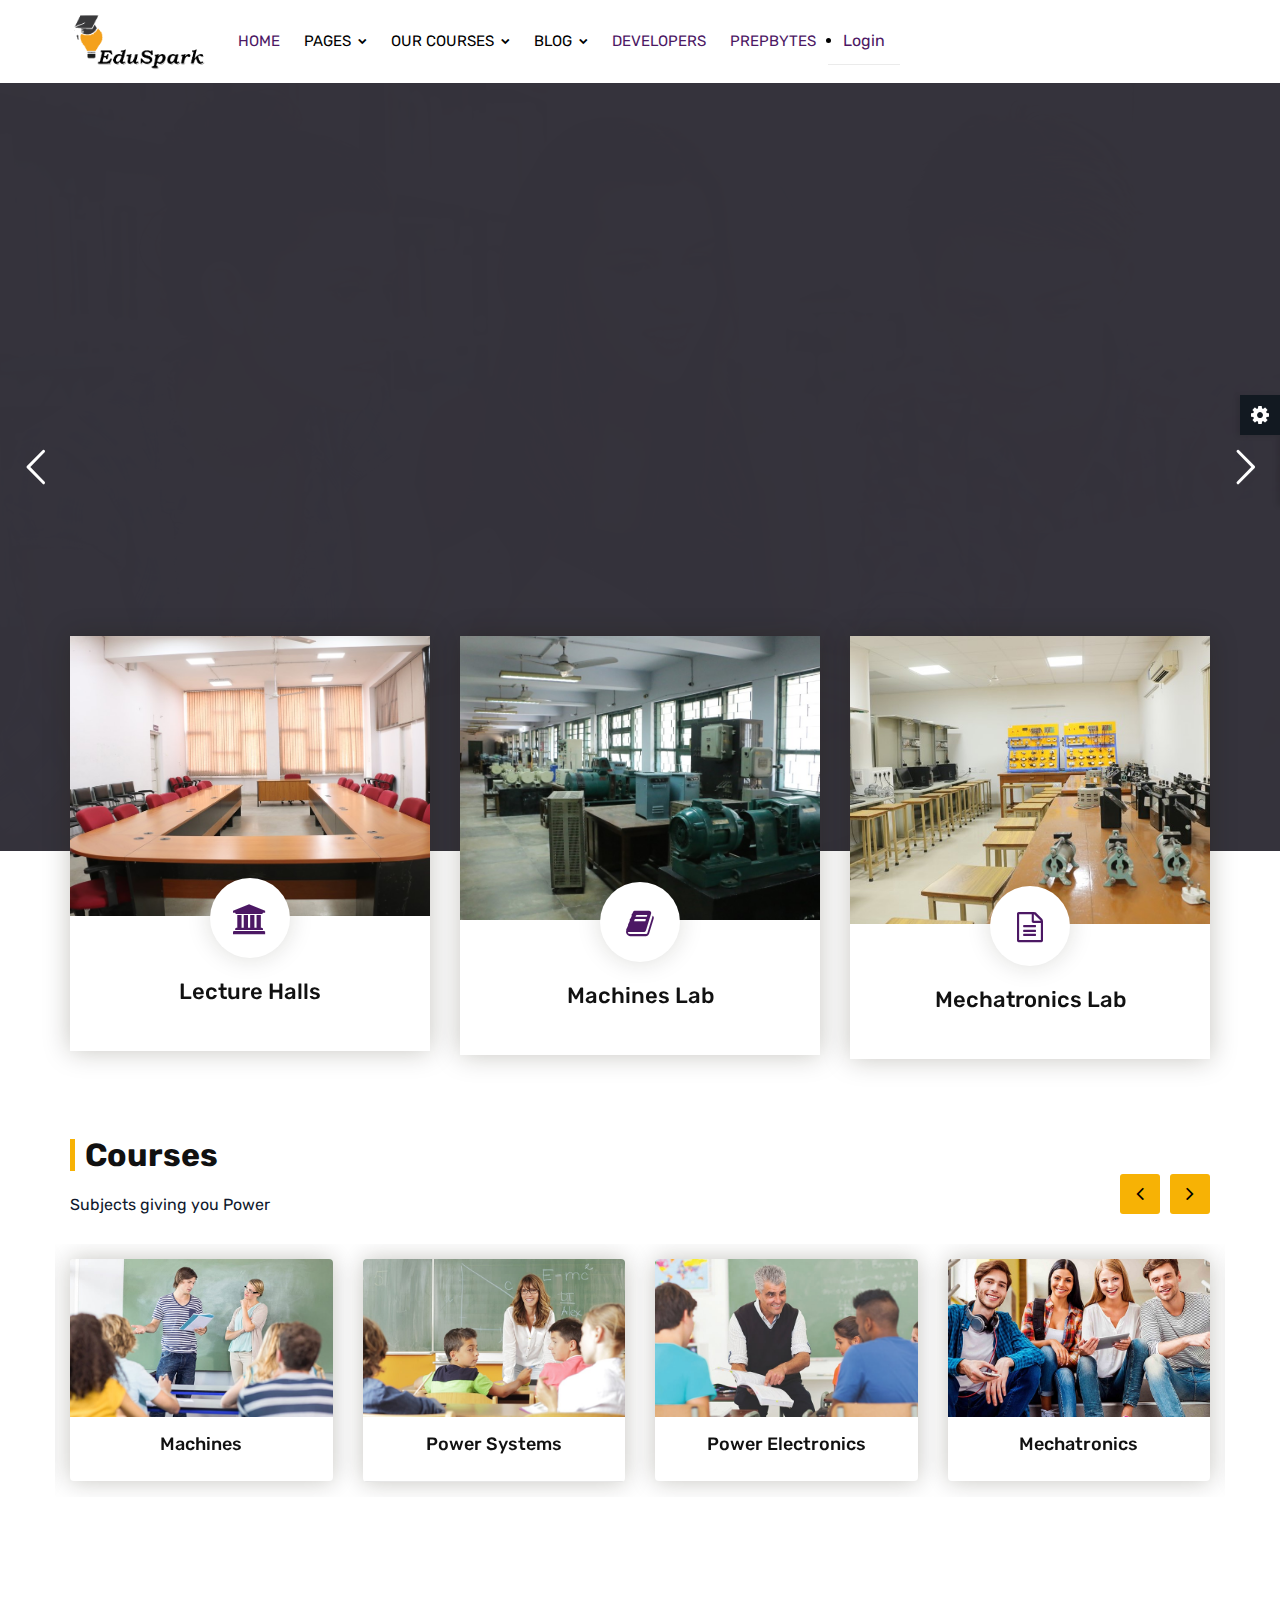
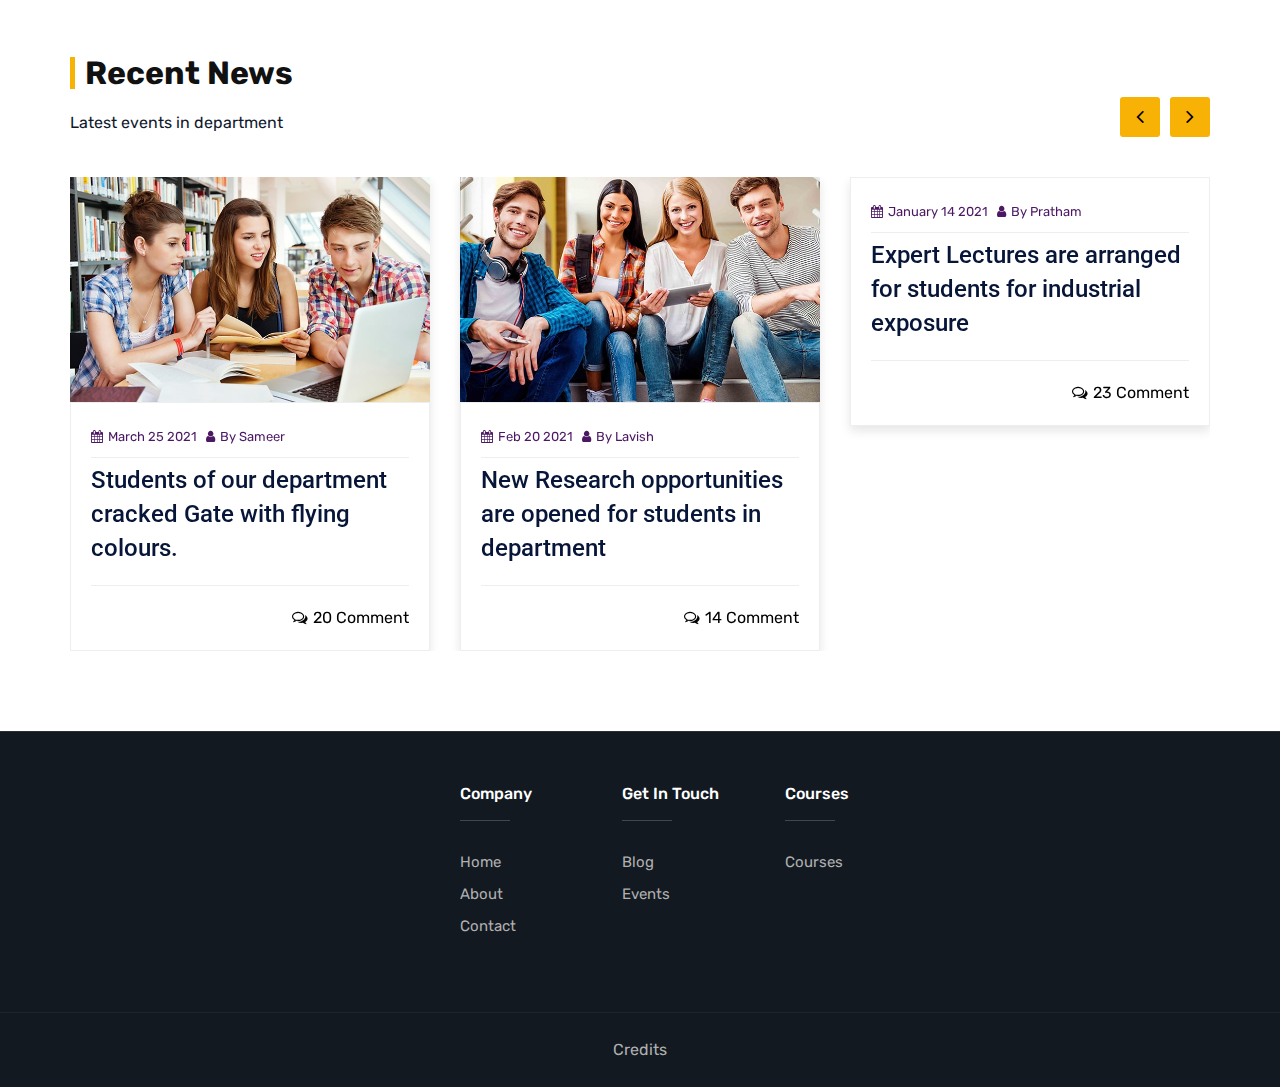
==== commit b7ab1a92: "New Commit" ====
--- a/index.html
+++ b/index.html
@@ -624,7 +624,7 @@
 										<li><a href="#"><i class="fa fa-calendar"></i>March 25 2021</a></li>
 										<li><a href="#"><i class="fa fa-user"></i>By Sameer</a></li>
 									</ul>
-									<h5 class="post-title"><a href="blog-details.html">Students of our department cracked Gate with flying colours.</a></h5>
+									<h5 class="post-title"><a href="#">Students of our department cracked Gate with flying colours.</a></h5>
 									<div class="post-extra">
 										<a href="#" class="comments-bx"><i class="fa fa-comments-o"></i>20 Comment</a>
 									</div>
@@ -641,7 +641,7 @@
 										<li><a href="#"><i class="fa fa-calendar"></i>Feb 20 2021</a></li>
 										<li><a href="#"><i class="fa fa-user"></i>By Lavish</a></li>
 									</ul>
-									<h5 class="post-title"><a href="blog-details.html">New Research opportunities are opened for students in department</a></h5>
+									<h5 class="post-title"><a href="#">New Research opportunities are opened for students in department</a></h5>
 									<div class="post-extra">
 										<a href="#" class="comments-bx"><i class="fa fa-comments-o"></i>14 Comment</a>
 									</div>
@@ -651,7 +651,7 @@
 						<div class="item">
 							<div class="recent-news">
 								<div class="action-box">
-									<img src="assets/images/blog/latest-blog/pic3.jpg" alt="">
+									<img src="#" alt="">
 								</div>
 								<div class="info-bx">
 									<ul class="media-post">
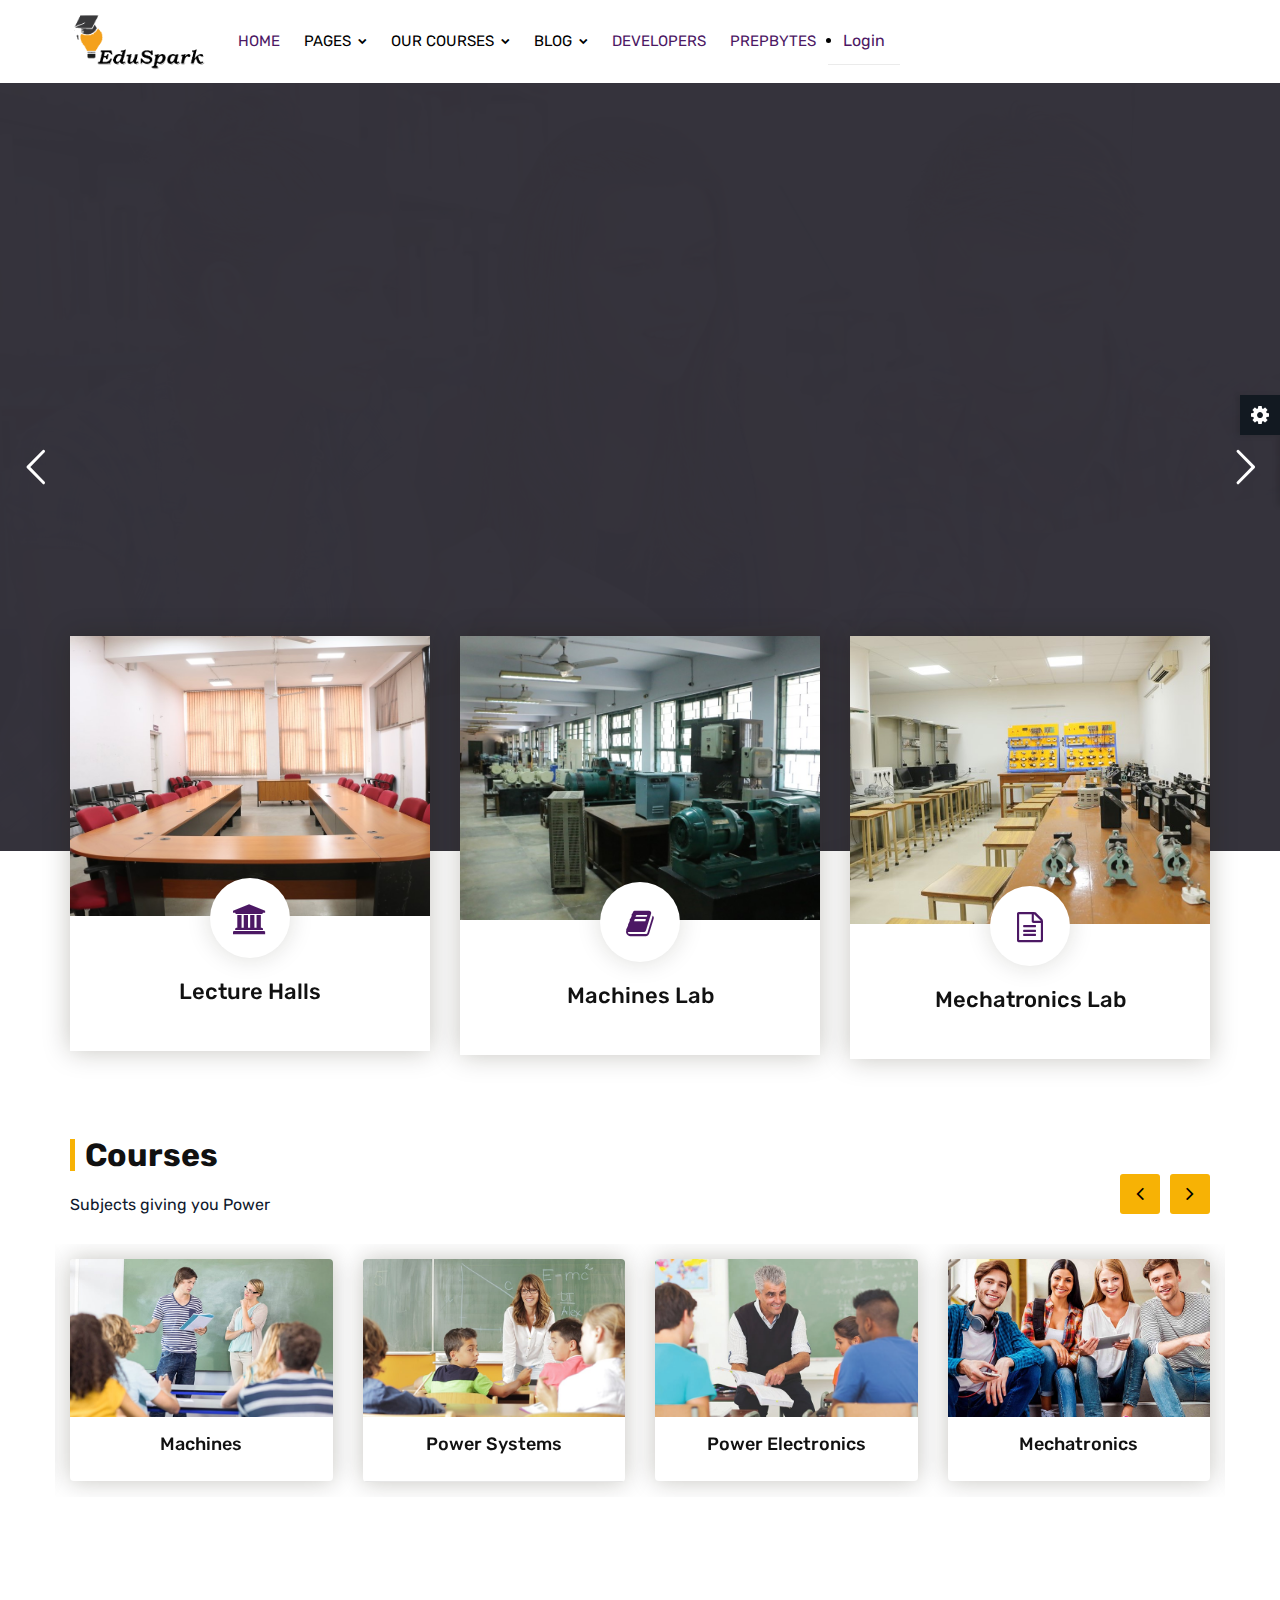
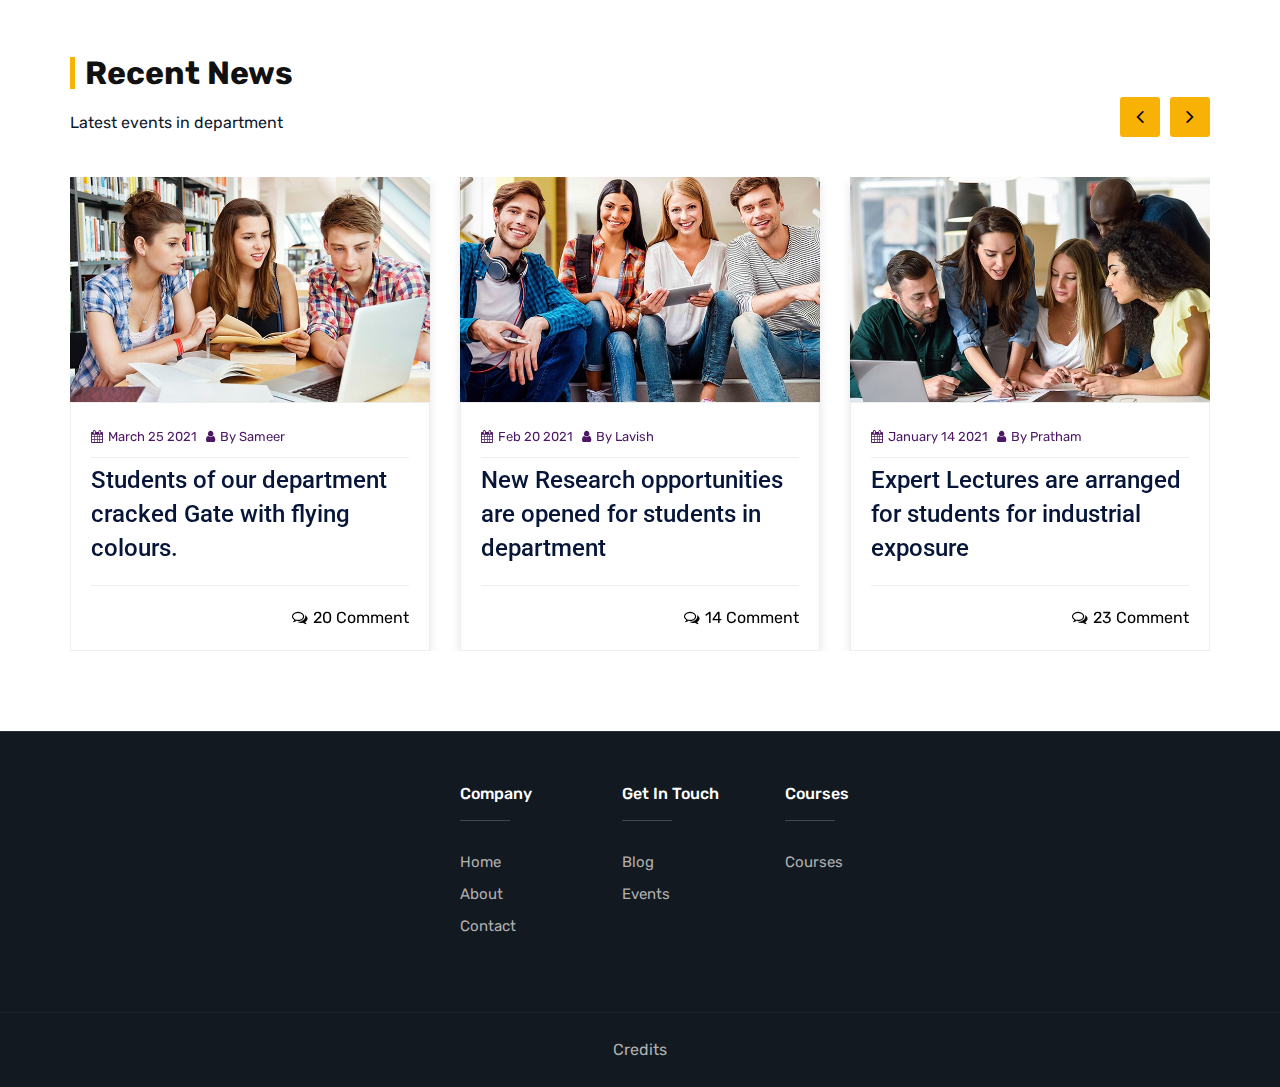
==== commit 0e5a74b1: "New Commit" ====
--- a/index.html
+++ b/index.html
@@ -651,14 +651,14 @@
 						<div class="item">
 							<div class="recent-news">
 								<div class="action-box">
-									<img src="#" alt="">
+									<img src="assets/images/blog/latest-blog/pic3.jpg" alt="">
 								</div>
 								<div class="info-bx">
 									<ul class="media-post">
 										<li><a href="#"><i class="fa fa-calendar"></i>January 14 2021</a></li>
 										<li><a href="#"><i class="fa fa-user"></i>By Pratham</a></li>
 									</ul>
-									<h5 class="post-title"><a href="blog-details.html">Expert Lectures are arranged for students for industrial exposure</a></h5>
+									<h5 class="post-title"><a href="#">Expert Lectures are arranged for students for industrial exposure</a></h5>
 									<div class="post-extra">
 										<a href="#" class="comments-bx"><i class="fa fa-comments-o"></i>23 Comment</a>
 									</div>
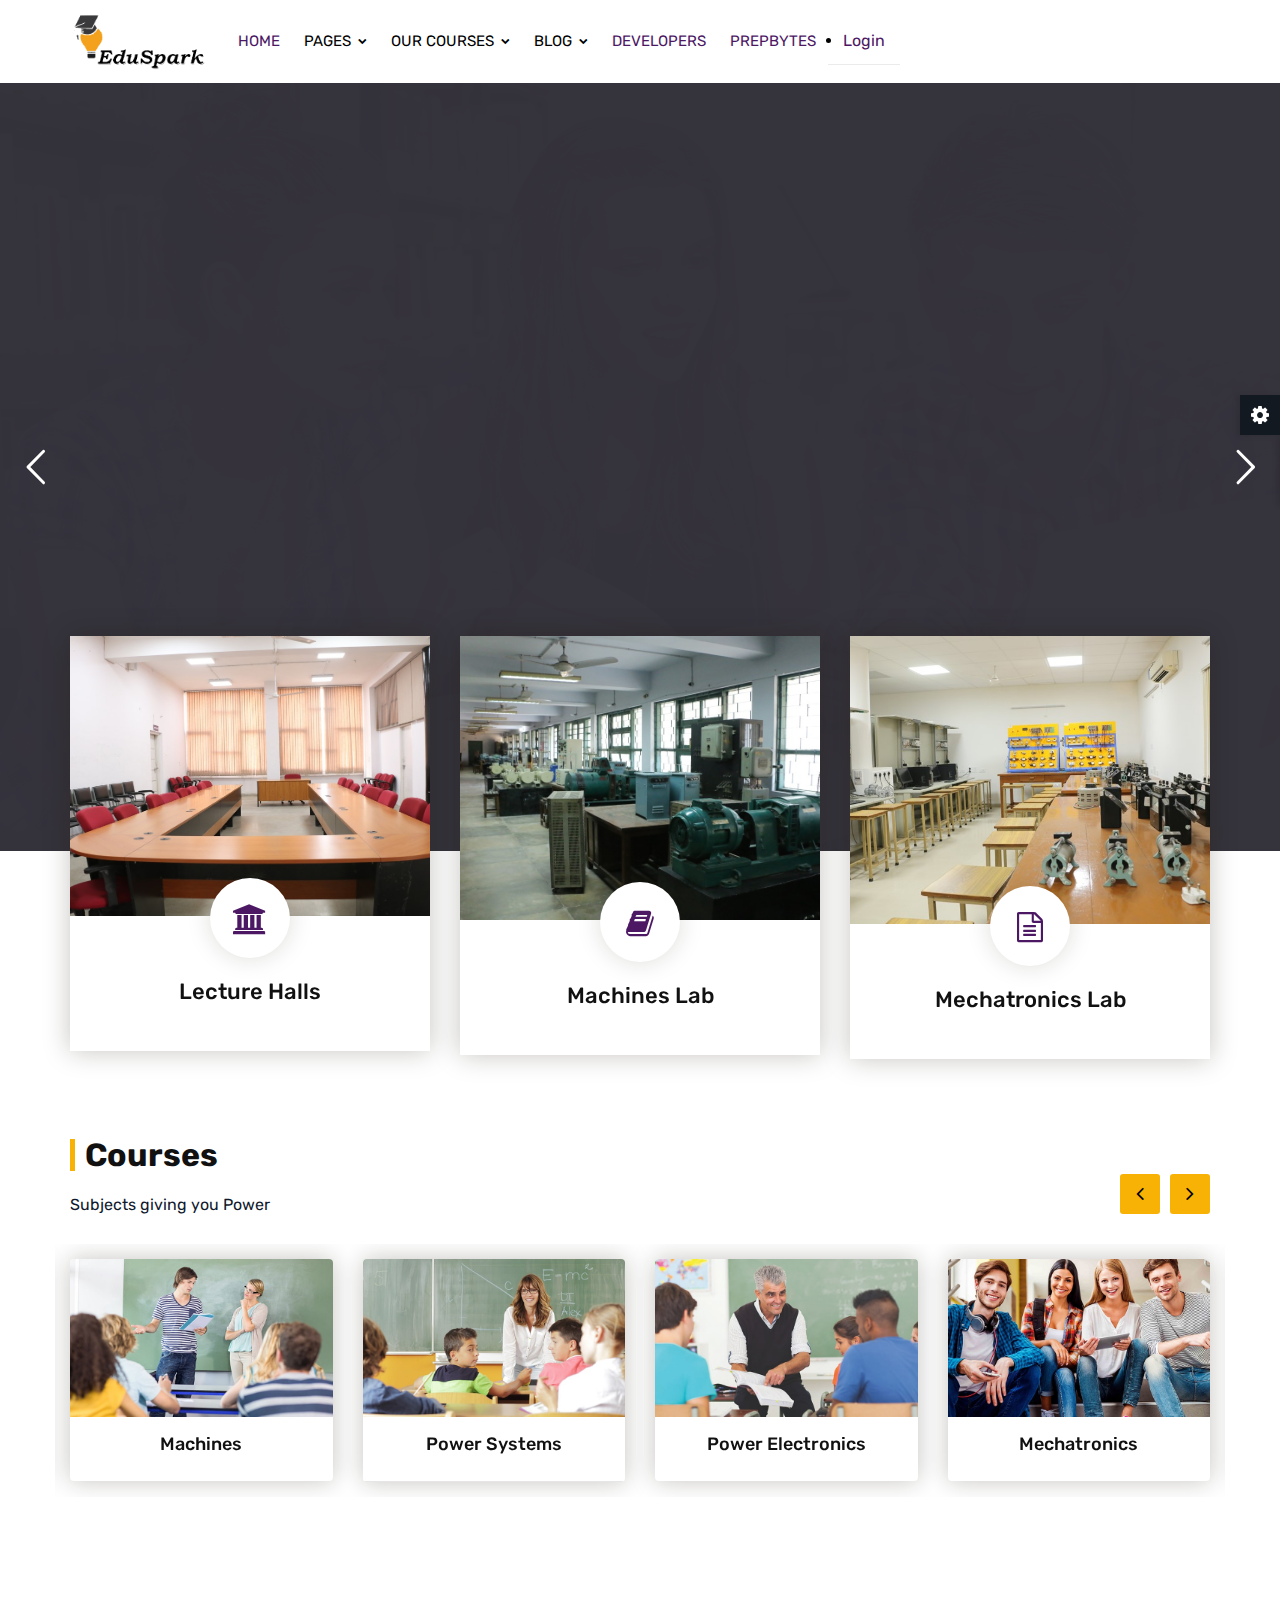
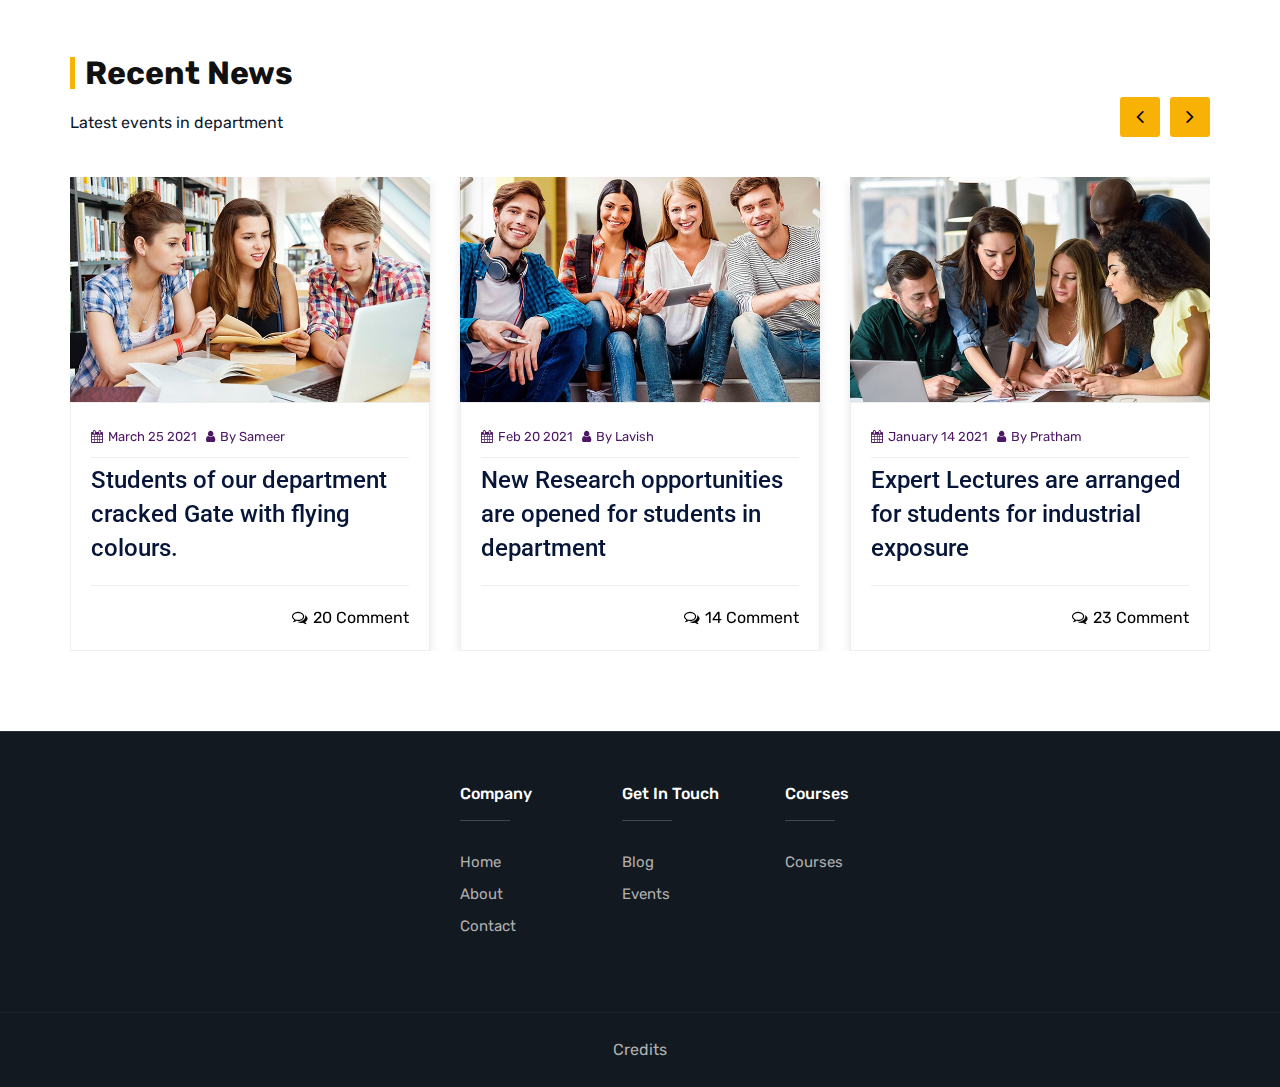
==== commit 0b0052a3: "Update index.html" ====
--- a/index.html
+++ b/index.html
@@ -11,11 +11,11 @@
 	<meta name="robots" content="" />
 	
 	<!-- DESCRIPTION -->
-	<meta name="description" content="EduChamp : Education HTML Template" />
+	<meta name="description" content="EduSpark" />
 	
 	<!-- OG -->
-	<meta property="og:title" content="EduChamp : Education HTML Template" />
-	<meta property="og:description" content="EduChamp : Education HTML Template" />
+	<meta property="og:title" content="EduSpark" />
+	<meta property="og:description" content="EduSpark" />
 	<meta property="og:image" content="" />
 	<meta name="format-detection" content="telephone=no">
 	
